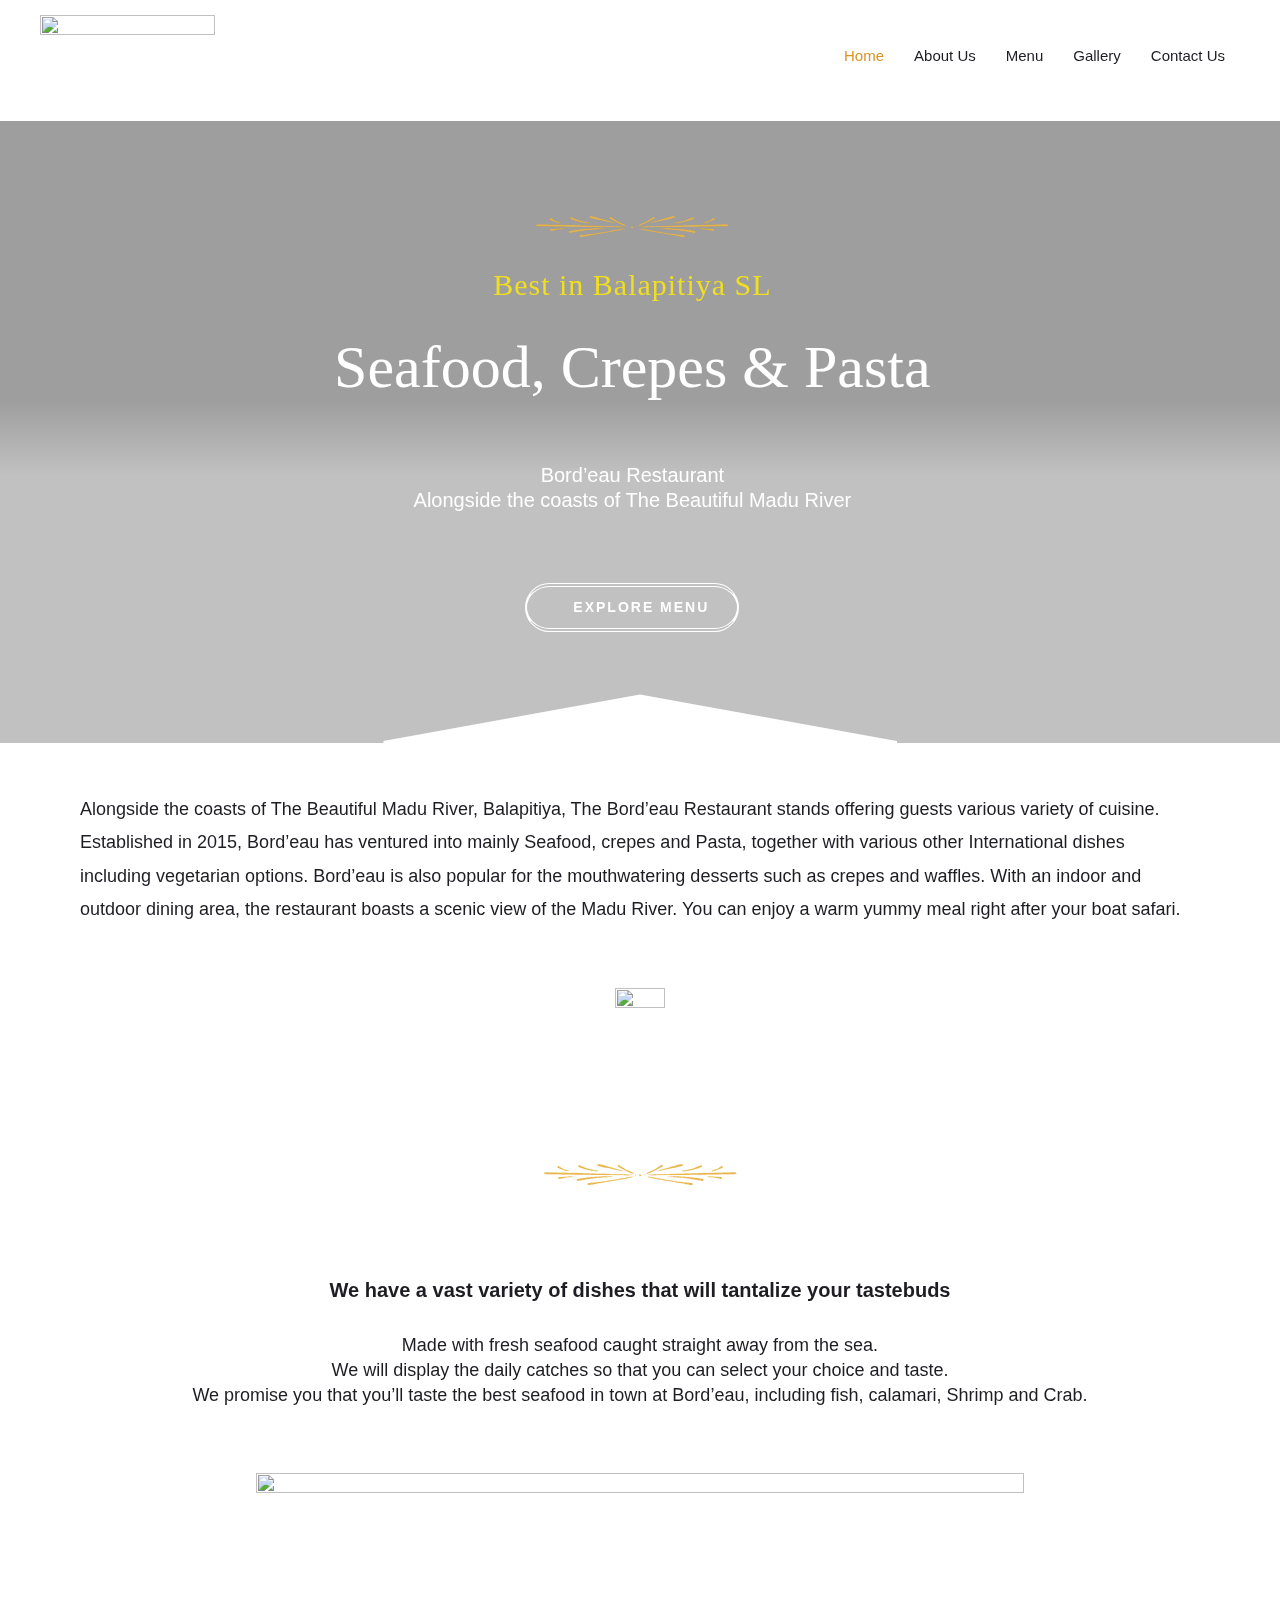
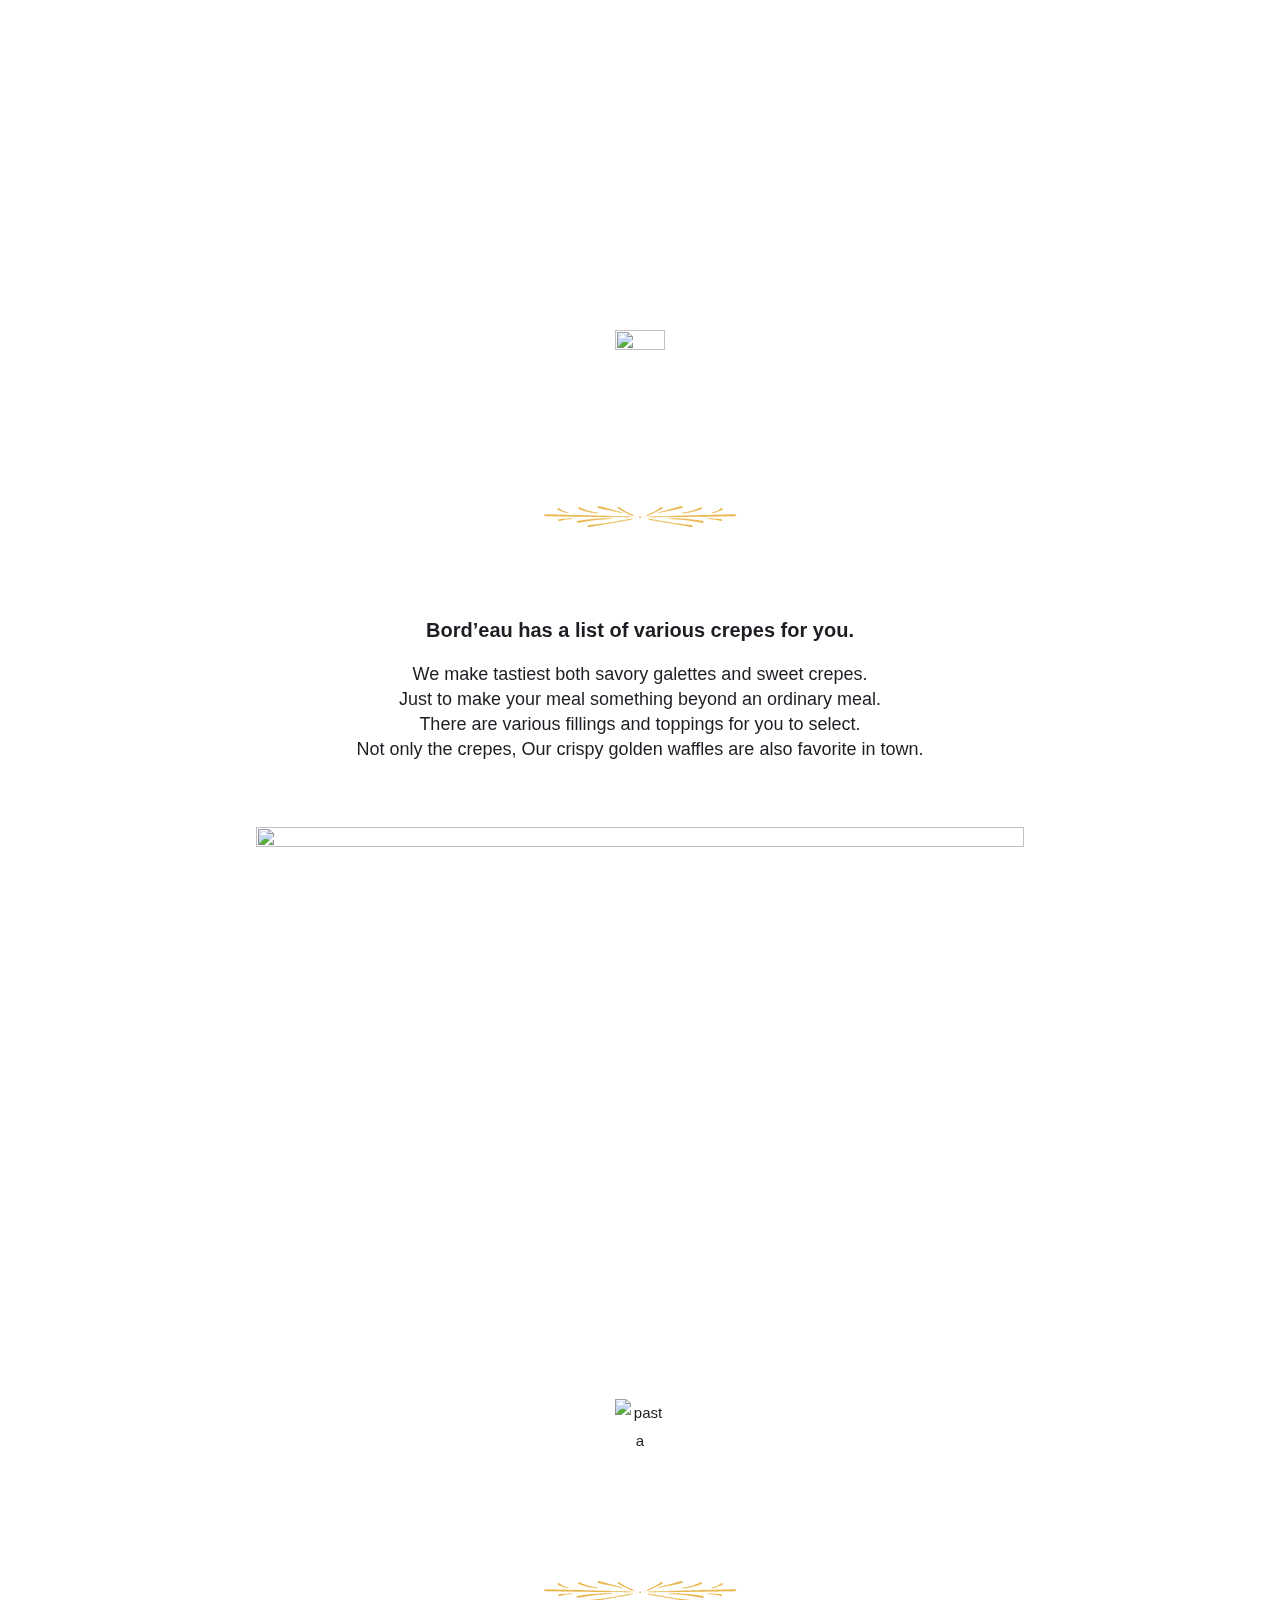
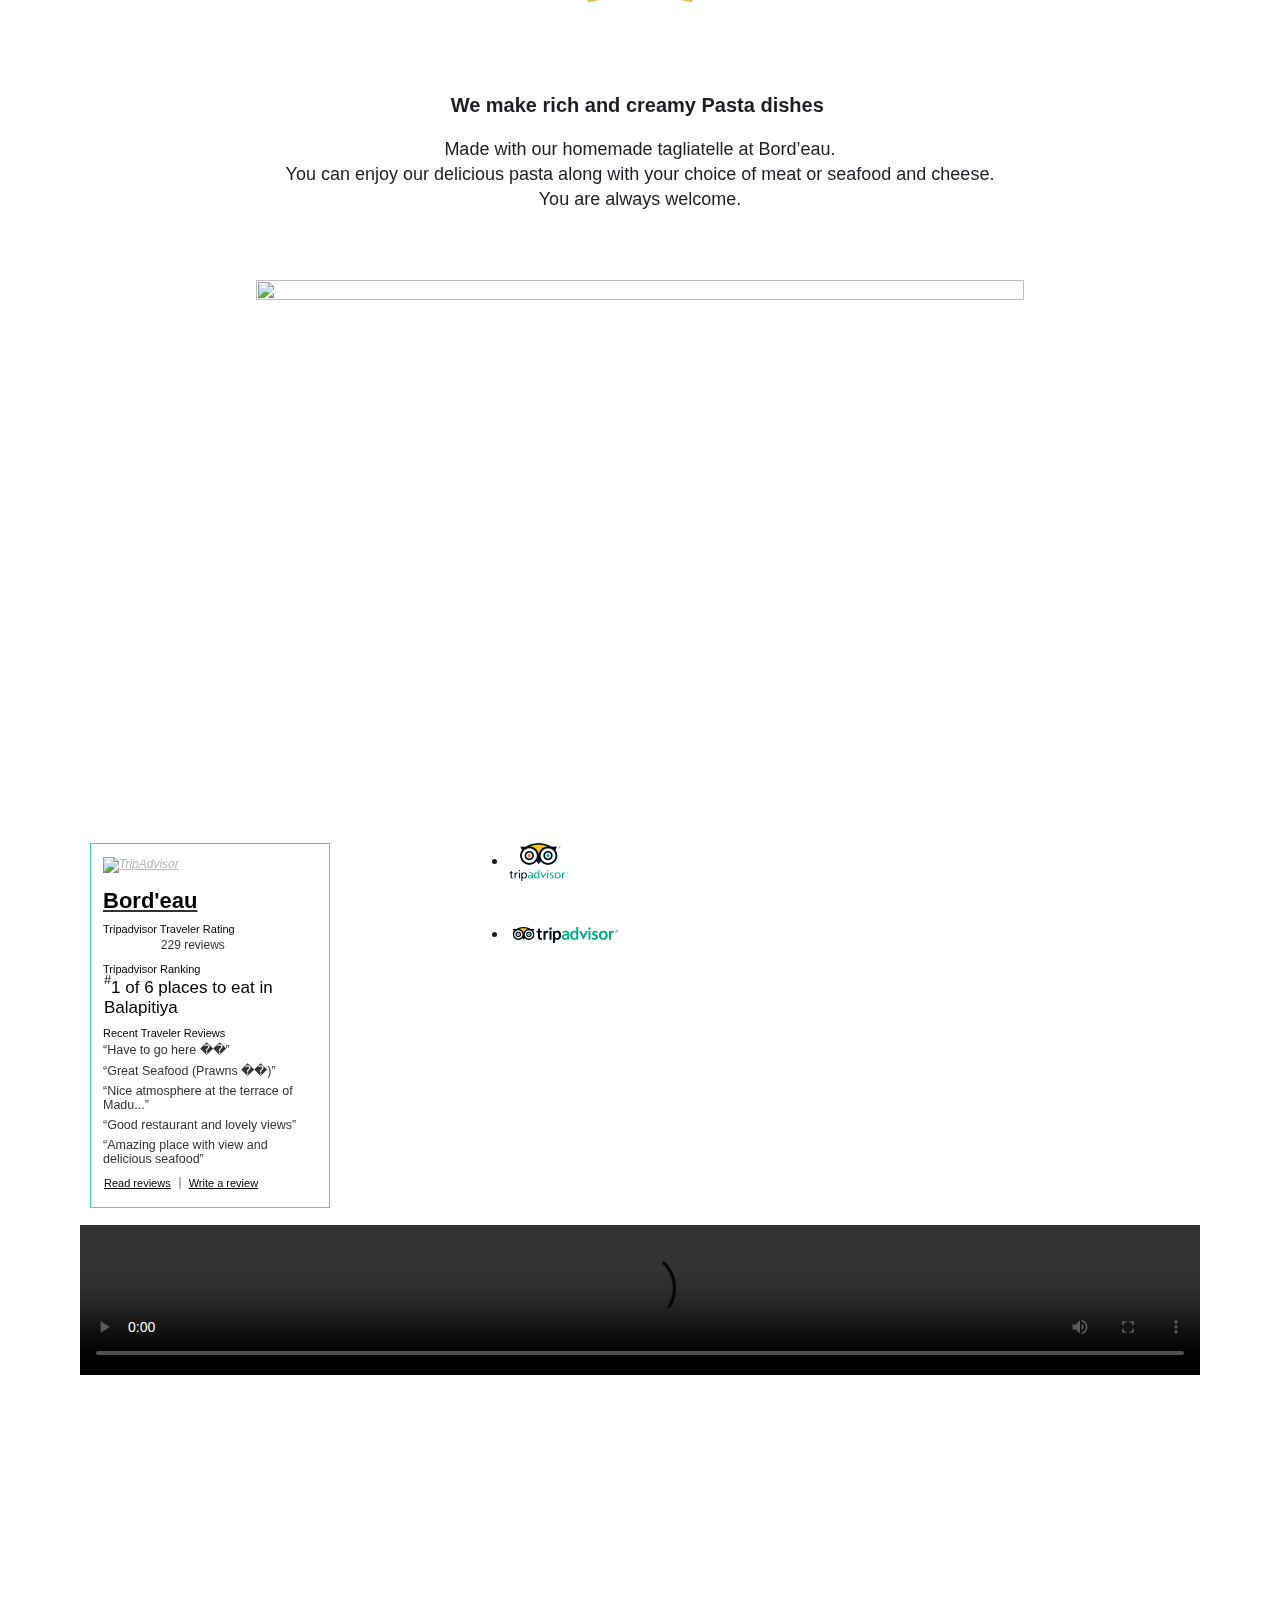
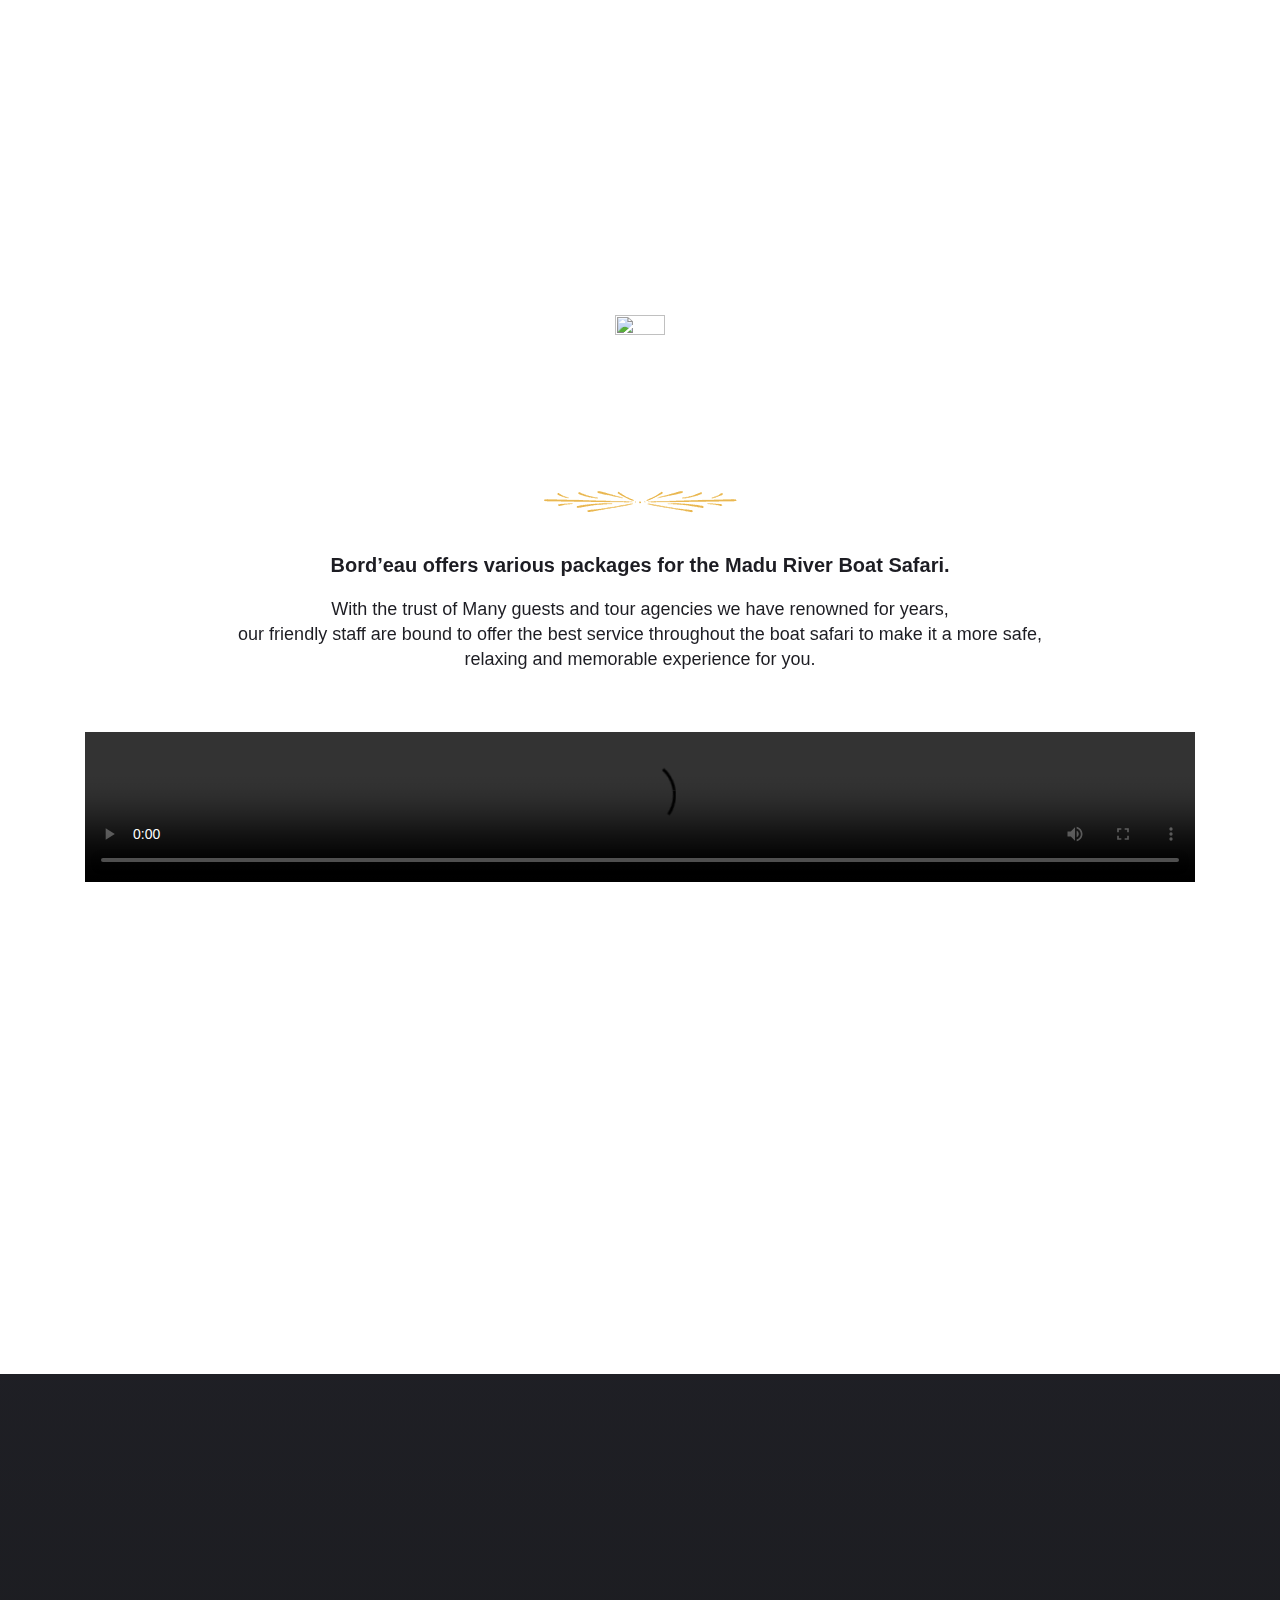
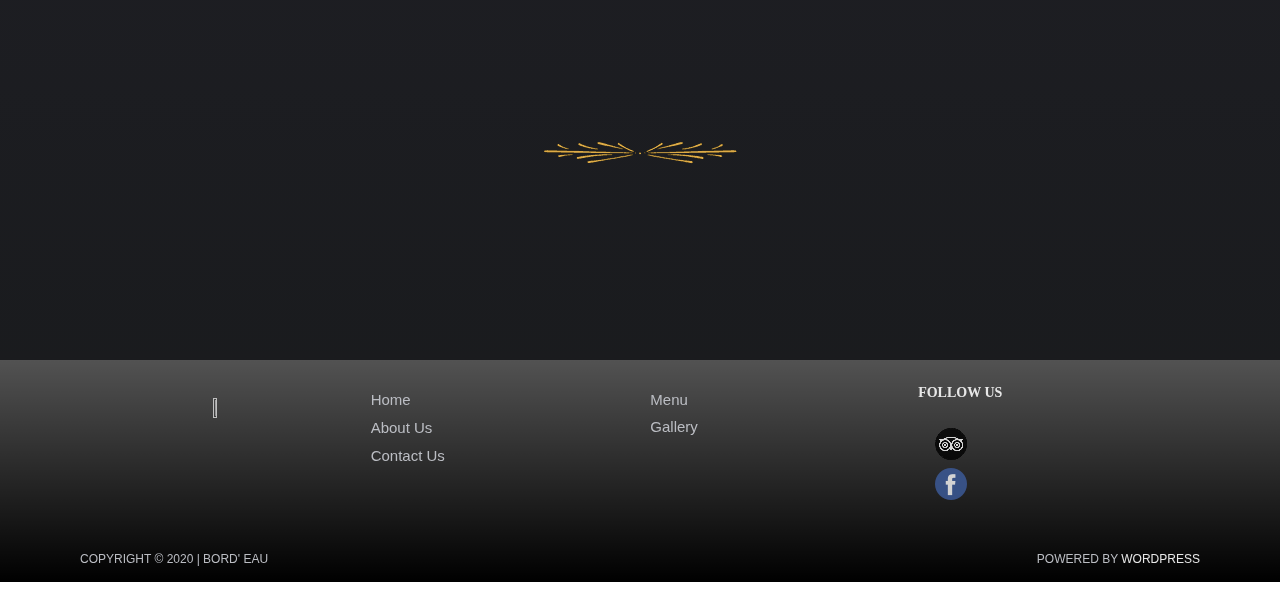
==== index.html @ b563de20 "Add files via upload" ====
<!DOCTYPE html>
<!-- saved from url=(0067)https://web.archive.org/web/20211218173624/https://bordeau.website/ -->
<html lang="en-US"><head><meta http-equiv="Content-Type" content="text/html; charset=UTF-8"><script src="./Bord eau – Balapitiya_files/WidgetEmbed-excellent" async=""></script><script src="./Bord eau – Balapitiya_files/WidgetEmbed-selfserveprop" async=""></script><script src="./Bord eau – Balapitiya_files/WidgetEmbed-cdsscrollingravenarrow" async=""></script><script src="./Bord eau – Balapitiya_files/analytics.js.download" type="text/javascript"></script><style type="text/css" id="operaUserStyle"></style>
<script type="text/javascript">window.addEventListener('DOMContentLoaded',function(){var v=archive_analytics.values;v.service='wb';v.server_name='wwwb-app227.us.archive.org';v.server_ms=507;archive_analytics.send_pageview({});});</script>
<script type="text/javascript" src="./Bord eau – Balapitiya_files/bundle-playback.js.download" charset="utf-8"></script>
<script type="text/javascript" src="./Bord eau – Balapitiya_files/wombat.js.download" charset="utf-8"></script>
<script>window.RufflePlayer=window.RufflePlayer||{};window.RufflePlayer.config={"autoplay":"on","unmuteOverlay":"hidden"};</script>
<script type="text/javascript" src="./Bord eau – Balapitiya_files/ruffle.js.download" defer="true"></script>
<script type="text/javascript">
  __wm.init("https://web.archive.org/web");
  __wm.wombat("https://bordeau.website/","20211218173624","https://web.archive.org/","web","/_static/",
	      "1639848984");
</script>
<link rel="stylesheet" type="text/css" href="./Bord eau – Balapitiya_files/banner-styles.css">
<link rel="stylesheet" type="text/css" href="./Bord eau – Balapitiya_files/iconochive.css">
<!-- End Wayback Rewrite JS Include -->


<meta name="viewport" content="width=device-width, initial-scale=1">
<link rel="profile" href="https://gmpg.org/xfn/11">

<title>Bord eau – Balapitiya</title>
<link rel="dns-prefetch" href="https://web.archive.org/web/20211218173624/https://fonts.googleapis.com/">
<link rel="dns-prefetch" href="https://web.archive.org/web/20211218173624/https://s.w.org/">
<link rel="alternate" type="application/rss+xml" title=" » Feed" href="https://web.archive.org/web/20211218173624/https://bordeau.website/feed/">
<link rel="alternate" type="application/rss+xml" title=" » Comments Feed" href="https://web.archive.org/web/20211218173624/https://bordeau.website/comments/feed/">
		<script>
			window._wpemojiSettings = {"baseUrl":"https:\/\/web.archive.org\/web\/20211218173624\/https:\/\/s.w.org\/images\/core\/emoji\/12.0.0-1\/72x72\/","ext":".png","svgUrl":"https:\/\/web.archive.org\/web\/20211218173624\/https:\/\/s.w.org\/images\/core\/emoji\/12.0.0-1\/svg\/","svgExt":".svg","source":{"concatemoji":"https:\/\/web.archive.org\/web\/20211218173624\/https:\/\/bordeau.website\/wp-includes\/js\/wp-emoji-release.min.js?ver=5.3.10"}};
			!function(e,a,t){var n,r,o,i=a.createElement("canvas"),p=i.getContext&&i.getContext("2d");function s(e,t){var a=String.fromCharCode;p.clearRect(0,0,i.width,i.height),p.fillText(a.apply(this,e),0,0);e=i.toDataURL();return p.clearRect(0,0,i.width,i.height),p.fillText(a.apply(this,t),0,0),e===i.toDataURL()}function c(e){var t=a.createElement("script");t.src=e,t.defer=t.type="text/javascript",a.getElementsByTagName("head")[0].appendChild(t)}for(o=Array("flag","emoji"),t.supports={everything:!0,everythingExceptFlag:!0},r=0;r<o.length;r++)t.supports[o[r]]=function(e){if(!p||!p.fillText)return!1;switch(p.textBaseline="top",p.font="600 32px Arial",e){case"flag":return s([127987,65039,8205,9895,65039],[127987,65039,8203,9895,65039])?!1:!s([55356,56826,55356,56819],[55356,56826,8203,55356,56819])&&!s([55356,57332,56128,56423,56128,56418,56128,56421,56128,56430,56128,56423,56128,56447],[55356,57332,8203,56128,56423,8203,56128,56418,8203,56128,56421,8203,56128,56430,8203,56128,56423,8203,56128,56447]);case"emoji":return!s([55357,56424,55356,57342,8205,55358,56605,8205,55357,56424,55356,57340],[55357,56424,55356,57342,8203,55358,56605,8203,55357,56424,55356,57340])}return!1}(o[r]),t.supports.everything=t.supports.everything&&t.supports[o[r]],"flag"!==o[r]&&(t.supports.everythingExceptFlag=t.supports.everythingExceptFlag&&t.supports[o[r]]);t.supports.everythingExceptFlag=t.supports.everythingExceptFlag&&!t.supports.flag,t.DOMReady=!1,t.readyCallback=function(){t.DOMReady=!0},t.supports.everything||(n=function(){t.readyCallback()},a.addEventListener?(a.addEventListener("DOMContentLoaded",n,!1),e.addEventListener("load",n,!1)):(e.attachEvent("onload",n),a.attachEvent("onreadystatechange",function(){"complete"===a.readyState&&t.readyCallback()})),(n=t.source||{}).concatemoji?c(n.concatemoji):n.wpemoji&&n.twemoji&&(c(n.twemoji),c(n.wpemoji)))}(window,document,window._wpemojiSettings);
		</script><script src="./Bord eau – Balapitiya_files/wp-emoji-release.min.js.download" type="text/javascript" defer=""></script>
		<style>
img.wp-smiley,
img.emoji {
	display: inline !important;
	border: none !important;
	box-shadow: none !important;
	height: 1em !important;
	width: 1em !important;
	margin: 0 .07em !important;
	vertical-align: -0.1em !important;
	background: none !important;
	padding: 0 !important;
}
</style>
	<link rel="stylesheet" id="astra-theme-css-css" href="./Bord eau – Balapitiya_files/style.min.css" media="all">
<style id="astra-theme-css-inline-css">
html{font-size:93.75%;}a,.page-title{color:#db9423;}a:hover,a:focus{color:#db9423;}body,button,input,select,textarea{font-family:'Poppins',sans-serif;font-weight:400;font-size:15px;font-size:1rem;}blockquote{color:#000000;}h1,.entry-content h1,h2,.entry-content h2,h3,.entry-content h3,h4,.entry-content h4,h5,.entry-content h5,h6,.entry-content h6,.site-title,.site-title a{font-family:'Abril Fatface',display;font-weight:400;}.site-title{font-size:35px;font-size:2.3333333333333rem;}header .site-logo-img .custom-logo-link img{max-width:175px;}.astra-logo-svg{width:175px;}.ast-archive-description .ast-archive-title{font-size:40px;font-size:2.6666666666667rem;}.site-header .site-description{font-size:15px;font-size:1rem;}.entry-title{font-size:30px;font-size:2rem;}.comment-reply-title{font-size:24px;font-size:1.6rem;}.ast-comment-list #cancel-comment-reply-link{font-size:15px;font-size:1rem;}h1,.entry-content h1{font-size:6em;}h2,.entry-content h2{font-size:3em;}h3,.entry-content h3{font-size:2em;}h4,.entry-content h4{font-size:1.5em;}h5,.entry-content h5{font-size:1.25em;}h6,.entry-content h6{font-size:1em;}.ast-single-post .entry-title,.page-title{font-size:30px;font-size:2rem;}#secondary,#secondary button,#secondary input,#secondary select,#secondary textarea{font-size:15px;font-size:1rem;}::selection{background-color:#db9423;color:#000000;}body,h1,.entry-title a,.entry-content h1,h2,.entry-content h2,h3,.entry-content h3,h4,.entry-content h4,h5,.entry-content h5,h6,.entry-content h6,.wc-block-grid__product-title{color:#1d1d23;}.tagcloud a:hover,.tagcloud a:focus,.tagcloud a.current-item{color:#000000;border-color:#db9423;background-color:#db9423;}.main-header-menu a,.ast-header-custom-item a{color:#1d1d23;}.main-header-menu li:hover > a,.main-header-menu li:hover > .ast-menu-toggle,.main-header-menu .ast-masthead-custom-menu-items a:hover,.main-header-menu li.focus > a,.main-header-menu li.focus > .ast-menu-toggle,.main-header-menu .current-menu-item > a,.main-header-menu .current-menu-ancestor > a,.main-header-menu .current_page_item > a,.main-header-menu .current-menu-item > .ast-menu-toggle,.main-header-menu .current-menu-ancestor > .ast-menu-toggle,.main-header-menu .current_page_item > .ast-menu-toggle{color:#db9423;}input:focus,input[type="text"]:focus,input[type="email"]:focus,input[type="url"]:focus,input[type="password"]:focus,input[type="reset"]:focus,input[type="search"]:focus,textarea:focus{border-color:#db9423;}input[type="radio"]:checked,input[type=reset],input[type="checkbox"]:checked,input[type="checkbox"]:hover:checked,input[type="checkbox"]:focus:checked,input[type=range]::-webkit-slider-thumb{border-color:#db9423;background-color:#db9423;box-shadow:none;}.site-footer a:hover + .post-count,.site-footer a:focus + .post-count{background:#db9423;border-color:#db9423;}.ast-small-footer{color:rgba(255,255,255,0.3);}.ast-small-footer > .ast-footer-overlay{background-color:rgba(0,0,0,0);}.ast-small-footer a{color:rgba(255,255,255,0.5);}.ast-small-footer a:hover{color:#db9423;}.footer-adv .footer-adv-overlay{border-top-style:solid;border-top-color:#7a7a7a;}.ast-comment-meta{line-height:1.666666667;font-size:12px;font-size:0.8rem;}.single .nav-links .nav-previous,.single .nav-links .nav-next,.single .ast-author-details .author-title,.ast-comment-meta{color:#db9423;}.menu-toggle,button,.ast-button,.button,input#submit,input[type="button"],input[type="submit"],input[type="reset"]{border-radius:50px;padding:8px 35px;color:#ffffff;border-color:#db9423;background-color:#db9423;}button:focus,.menu-toggle:hover,button:hover,.ast-button:hover,.button:hover,input[type=reset]:hover,input[type=reset]:focus,input#submit:hover,input#submit:focus,input[type="button"]:hover,input[type="button"]:focus,input[type="submit"]:hover,input[type="submit"]:focus{color:#ffffff;border-color:#1d1d23;background-color:#1d1d23;}.entry-meta,.entry-meta *{line-height:1.45;color:#db9423;}.entry-meta a:hover,.entry-meta a:hover *,.entry-meta a:focus,.entry-meta a:focus *{color:#db9423;}.ast-404-layout-1 .ast-404-text{font-size:200px;font-size:13.333333333333rem;}.widget-title{font-size:21px;font-size:1.4rem;color:#1d1d23;}#cat option,.secondary .calendar_wrap thead a,.secondary .calendar_wrap thead a:visited{color:#db9423;}.secondary .calendar_wrap #today,.ast-progress-val span{background:#db9423;}.secondary a:hover + .post-count,.secondary a:focus + .post-count{background:#db9423;border-color:#db9423;}.calendar_wrap #today > a{color:#000000;}.ast-pagination a,.page-links .page-link,.single .post-navigation a{color:#db9423;}.ast-pagination a:hover,.ast-pagination a:focus,.ast-pagination > span:hover:not(.dots),.ast-pagination > span.current,.page-links > .page-link,.page-links .page-link:hover,.post-navigation a:hover{color:#db9423;}.ast-header-break-point .ast-mobile-menu-buttons-minimal.menu-toggle{background:transparent;color:#1d1d23;}.ast-header-break-point .ast-mobile-menu-buttons-outline.menu-toggle{background:transparent;border:1px solid #1d1d23;color:#1d1d23;}.ast-header-break-point .ast-mobile-menu-buttons-fill.menu-toggle{background:#1d1d23;color:#ffffff;}@media (min-width:545px){.ast-page-builder-template .comments-area,.single.ast-page-builder-template .entry-header,.single.ast-page-builder-template .post-navigation{max-width:1240px;margin-left:auto;margin-right:auto;}}@media (max-width:768px){.ast-archive-description .ast-archive-title{font-size:40px;}.entry-title{font-size:30px;}h1,.entry-content h1{font-size:5em;}h2,.entry-content h2{font-size:25px;}h3,.entry-content h3{font-size:20px;}.ast-single-post .entry-title,.page-title{font-size:30px;}#masthead .site-logo-img .custom-logo-link img{max-width:150px;}.astra-logo-svg{width:150px;}.ast-header-break-point .site-logo-img .custom-mobile-logo-link img{max-width:150px;}}@media (max-width:544px){.ast-archive-description .ast-archive-title{font-size:40px;}.entry-title{font-size:30px;}h1,.entry-content h1{font-size:40px;}h2,.entry-content h2{font-size:30px;}h3,.entry-content h3{font-size:22px;}h4,.entry-content h4{font-size:22px;font-size:1.4666666666667rem;}.ast-single-post .entry-title,.page-title{font-size:30px;}.ast-header-break-point .site-branding img,.ast-header-break-point #masthead .site-logo-img .custom-logo-link img{max-width:90px;}.astra-logo-svg{width:90px;}.ast-header-break-point .site-logo-img .custom-mobile-logo-link img{max-width:90px;}}@media (max-width:768px){html{font-size:85.5%;}}@media (max-width:544px){html{font-size:85.5%;}}@media (min-width:769px){.ast-container{max-width:1240px;}}@font-face {font-family: "Astra";src: url( https://web.archive.org/web/20211218173624im_/https://bordeau.website/wp-content/themes/astra/assets/fonts/astra.woff) format("woff"),url( https://web.archive.org/web/20211218173624im_/https://bordeau.website/wp-content/themes/astra/assets/fonts/astra.ttf) format("truetype"),url( https://web.archive.org/web/20211218173624im_/https://bordeau.website/wp-content/themes/astra/assets/fonts/astra.svg#astra) format("svg");font-weight: normal;font-style: normal;font-display: fallback;}@media (max-width:921px) {.main-header-bar .main-header-bar-navigation{display:none;}}.ast-desktop .main-header-menu.submenu-with-border .sub-menu,.ast-desktop .main-header-menu.submenu-with-border .children,.ast-desktop .main-header-menu.submenu-with-border .astra-full-megamenu-wrapper{border-color:#db9423;}.ast-desktop .main-header-menu.submenu-with-border .sub-menu,.ast-desktop .main-header-menu.submenu-with-border .children{border-top-width:1px;border-right-width:1px;border-left-width:1px;border-bottom-width:1px;border-style:solid;}.ast-desktop .main-header-menu.submenu-with-border .sub-menu .sub-menu,.ast-desktop .main-header-menu.submenu-with-border .children .children{top:-1px;}.ast-desktop .main-header-menu.submenu-with-border .sub-menu a,.ast-desktop .main-header-menu.submenu-with-border .children a{border-bottom-width:1px;border-style:solid;border-color:#eaeaea;}@media (min-width:769px){.main-header-menu .sub-menu li.ast-left-align-sub-menu:hover > ul,.main-header-menu .sub-menu li.ast-left-align-sub-menu.focus > ul{margin-left:-2px;}}@media (max-width:920px){.ast-404-layout-1 .ast-404-text{font-size:100px;font-size:6.6666666666667rem;}}.ast-breadcrumbs .trail-browse,.ast-breadcrumbs .trail-items,.ast-breadcrumbs .trail-items li{display:inline-block;margin:0;padding:0;border:none;background:inherit;text-indent:0;}.ast-breadcrumbs .trail-browse{font-size:inherit;font-style:inherit;font-weight:inherit;color:inherit;}.ast-breadcrumbs .trail-items{list-style:none;}.trail-items li::after{padding:0 0.3em;content:"»";}.trail-items li:last-of-type::after{display:none;}.ast-header-break-point .site-header{border-bottom-width:0;}@media (min-width:769px){.main-header-bar{border-bottom-width:0;}}.ast-safari-browser-less-than-11 .main-header-menu .menu-item, .ast-safari-browser-less-than-11 .main-header-bar .ast-masthead-custom-menu-items{display:block;}.main-header-menu .menu-item, .main-header-bar .ast-masthead-custom-menu-items{-js-display:flex;display:flex;-webkit-box-pack:center;-webkit-justify-content:center;-moz-box-pack:center;-ms-flex-pack:center;justify-content:center;-webkit-box-orient:vertical;-webkit-box-direction:normal;-webkit-flex-direction:column;-moz-box-orient:vertical;-moz-box-direction:normal;-ms-flex-direction:column;flex-direction:column;}.main-header-menu > .menu-item > a{height:100%;-webkit-box-align:center;-webkit-align-items:center;-moz-box-align:center;-ms-flex-align:center;align-items:center;-js-display:flex;display:flex;}.ast-primary-menu-disabled .main-header-bar .ast-masthead-custom-menu-items{flex:unset;}.header-main-layout-1 .ast-flex.main-header-container, .header-main-layout-3 .ast-flex.main-header-container{-webkit-align-content:center;-ms-flex-line-pack:center;align-content:center;-webkit-box-align:center;-webkit-align-items:center;-moz-box-align:center;-ms-flex-align:center;align-items:center;}
</style>
<link rel="stylesheet" id="astra-google-fonts-css" href="./Bord eau – Balapitiya_files/css" media="all">
<link rel="stylesheet" id="astra-menu-animation-css" href="./Bord eau – Balapitiya_files/menu-animation.min.css" media="all">
<link rel="stylesheet" id="wp-block-library-css" href="./Bord eau – Balapitiya_files/style.min(1).css" media="all">
<link rel="stylesheet" id="elementor-icons-css" href="./Bord eau – Balapitiya_files/elementor-icons.min.css" media="all">
<link rel="stylesheet" id="elementor-animations-css" href="./Bord eau – Balapitiya_files/animations.min.css" media="all">
<link rel="stylesheet" id="elementor-frontend-legacy-css" href="./Bord eau – Balapitiya_files/frontend-legacy.min.css" media="all">
<link rel="stylesheet" id="elementor-frontend-css" href="./Bord eau – Balapitiya_files/frontend.min.css" media="all">
<link rel="stylesheet" id="elementor-post-797-css" href="./Bord eau – Balapitiya_files/post-797.css" media="all">
<link rel="stylesheet" id="font-awesome-5-all-css" href="./Bord eau – Balapitiya_files/all.min.css" media="all">
<link rel="stylesheet" id="font-awesome-4-shim-css" href="./Bord eau – Balapitiya_files/v4-shims.min.css" media="all">
<link rel="stylesheet" id="elementor-post-10-css" href="./Bord eau – Balapitiya_files/post-10.css" media="all">
<link rel="stylesheet" id="google-fonts-1-css" href="./Bord eau – Balapitiya_files/css(1)" media="all">
<link rel="stylesheet" id="elementor-icons-shared-0-css" href="./Bord eau – Balapitiya_files/fontawesome.min.css" media="all">
<link rel="stylesheet" id="elementor-icons-fa-regular-css" href="./Bord eau – Balapitiya_files/regular.min.css" media="all">
<!--[if IE]>
<script src='https://bordeau.website/wp-content/themes/astra/assets/js/minified/flexibility.min.js?ver=2.1.4'></script>
<script>
flexibility(document.documentElement);
</script>
<![endif]-->
<script src="./Bord eau – Balapitiya_files/v4-shims.min.js.download"></script>
<link rel="https://api.w.org/" href="https://bordeau.website/wp-json/">
<link rel="EditURI" type="application/rsd+xml" title="RSD" href="https://bordeau.website/xmlrpc.php?rsd">
<link rel="wlwmanifest" type="application/wlwmanifest+xml" href="https://bordeau.website/wp-includes/wlwmanifest.xml"> 
<meta name="generator" content="WordPress 5.3.10">
<link rel="canonical" href="https://web.archive.org/web/20211218173624/https://bordeau.website/">
<link rel="shortlink" href="https://web.archive.org/web/20211218173624/https://bordeau.website/">
<link rel="alternate" type="application/json+oembed" href="https://web.archive.org/web/20211218173624/https://bordeau.website/wp-json/oembed/1.0/embed?url=https%3A%2F%2Fbordeau.website%2F">
<link rel="alternate" type="text/xml+oembed" href="https://web.archive.org/web/20211218173624/https://bordeau.website/wp-json/oembed/1.0/embed?url=https%3A%2F%2Fbordeau.website%2F&amp;format=xml">
<meta name="generator" content="Site Kit by Google 1.25.0"><script data-ad-client="ca-pub-7063857622893787" async="" src="./Bord eau – Balapitiya_files/f.txt"></script><style>.recentcomments a{display:inline !important;padding:0 !important;margin:0 !important;}</style><script async="" src="./Bord eau – Balapitiya_files/f.txt"></script><script>(adsbygoogle = window.adsbygoogle || []).push({"google_ad_client":"ca-pub-7063857622893787","enable_page_level_ads":true,"tag_partner":"site_kit"});</script><link rel="icon" href="https://web.archive.org/web/20211218173624im_/https://bordeau.website/wp-content/uploads/2019/12/bordeaulogo.ico" sizes="32x32">
<link rel="icon" href="https://web.archive.org/web/20211218173624im_/https://bordeau.website/wp-content/uploads/2019/12/bordeaulogo.ico" sizes="192x192">
<link rel="apple-touch-icon-precomposed" href="https://web.archive.org/web/20211218173624im_/https://bordeau.website/wp-content/uploads/2019/12/bordeaulogo.ico">
<meta name="msapplication-TileImage" content="https://bordeau.website/wp-content/uploads/2019/12/bordeaulogo.ico">
<style type="text/css"></style><link rel="stylesheet" href="./Bord eau – Balapitiya_files/t4b_widget_self_serve_property-v24221562771a.css"><script type="text/javascript" src="./Bord eau – Balapitiya_files/cdswidgets_m-c-v22480917520a.js.download"></script></head>

<body data-rsssl="1" itemtype="https://schema.org/WebPage" itemscope="itemscope" class="home page-template-default page page-id-10 wp-custom-logo ast-page-builder-template ast-no-sidebar astra-2.1.4 ast-header-custom-item-inside ast-single-post ast-inherit-site-logo-transparent elementor-default elementor-kit-797 elementor-page elementor-page-10 ast-header-break-point e--ua-blink e--ua-opera e--ua-webkit ast-mouse-clicked" style="" data-elementor-device-mode="tablet"><!-- BEGIN WAYBACK TOOLBAR INSERT -->
<script>__wm.rw(0);</script>
<div id="wm-ipp-print">The Wayback Machine - https://web.archive.org/web/20211218173624/https://bordeau.website/</div>
<script type="text/javascript">//<![CDATA[
__wm.bt(700,27,25,2,"web","https://bordeau.website/","20211218173624",1996,"/_static/",["/_static/css/banner-styles.css?v=S1zqJCYt","/_static/css/iconochive.css?v=qtvMKcIJ"], false);
  __wm.rw(1);
//]]></script>
<!-- END WAYBACK TOOLBAR INSERT -->
 

<div class="hfeed site" id="page">
	<a class="skip-link screen-reader-text" href="https://web.archive.org/web/20211218173624/https://bordeau.website/#content">Skip to content</a>

	
	
		<header class="site-header ast-primary-submenu-animation-fade header-main-layout-1 ast-primary-menu-enabled ast-menu-toggle-icon ast-mobile-header-inline" id="masthead" role="banner" itemtype="https://schema.org/WPHeader" itemscope="itemscope">

			
			
<div class="main-header-bar-wrap">
	<div class="main-header-bar">
				<div class="ast-container">

			<div class="ast-flex main-header-container">
				
		<div class="site-branding">
			<div class="ast-site-identity" itemtype="https://schema.org/Organization" itemscope="itemscope">
				<span class="site-logo-img"><a href="https://web.archive.org/web/20211218173624/https://bordeau.website/" class="custom-logo-link" rel="home"><img width="175" height="81" src="./Bord eau – Balapitiya_files/cropped-bordeaulogo-175x81.png" class="custom-logo" alt="" srcset="https://web.archive.org/web/20211218173624im_/https://bordeau.website/wp-content/uploads/2019/12/cropped-bordeaulogo-175x81.png 175w, https://web.archive.org/web/20211218173624im_/https://bordeau.website/wp-content/uploads/2019/12/cropped-bordeaulogo-300x138.png 300w, https://web.archive.org/web/20211218173624im_/https://bordeau.website/wp-content/uploads/2019/12/cropped-bordeaulogo-768x354.png 768w, https://web.archive.org/web/20211218173624im_/https://bordeau.website/wp-content/uploads/2019/12/cropped-bordeaulogo.png 865w" sizes="(max-width: 175px) 100vw, 175px"></a></span>			</div>
		</div>

		<!-- .site-branding -->
				<div class="ast-mobile-menu-buttons">

			
					<div class="ast-button-wrap">
			<button type="button" class="menu-toggle main-header-menu-toggle  ast-mobile-menu-buttons-fill " aria-controls="primary-menu" aria-expanded="false" data-index="0">
				<span class="screen-reader-text">Main Menu</span>
				<span class="menu-toggle-icon"></span>
							</button>
		</div>
			
			
		</div>
			<div class="ast-main-header-bar-alignment"><div class="main-header-bar-navigation"><nav class="site-navigation" id="site-navigation" itemtype="https://schema.org/SiteNavigationElement" itemscope="itemscope" aria-label="Site Navigation"><div class="main-navigation"><ul id="primary-menu" class="main-header-menu ast-nav-menu ast-flex ast-justify-content-flex-end  submenu-with-border astra-menu-animation-fade "><li id="menu-item-40" class="menu-item menu-item-type-post_type menu-item-object-page menu-item-home current-menu-item page_item page-item-10 current_page_item menu-item-40"><a href="https://web.archive.org/web/20211218173624/https://bordeau.website/" aria-current="page">Home</a></li>
<li id="menu-item-42" class="menu-item menu-item-type-post_type menu-item-object-page menu-item-42"><a href="https://web.archive.org/web/20211218173624/https://bordeau.website/about-us/">About Us</a></li>
<li id="menu-item-41" class="menu-item menu-item-type-post_type menu-item-object-page menu-item-41"><a href="https://web.archive.org/web/20211218173624/https://bordeau.website/menu/">Menu</a></li>
<li id="menu-item-437" class="menu-item menu-item-type-post_type menu-item-object-page menu-item-437"><a href="https://web.archive.org/web/20211218173624/https://bordeau.website/gallery/">Gallery</a></li>
<li id="menu-item-43" class="menu-item menu-item-type-post_type menu-item-object-page menu-item-43"><a href="https://web.archive.org/web/20211218173624/https://bordeau.website/contact-us/">Contact Us</a></li>
</ul></div></nav></div></div>			</div><!-- Main Header Container -->
		</div><!-- ast-row -->
			</div> <!-- Main Header Bar -->
</div> <!-- Main Header Bar Wrap -->

			
		</header><!-- #masthead -->

		
	
	
	<div id="content" class="site-content">

		<div class="ast-container">

		

	<div id="primary" class="content-area primary">

		
					<main id="main" class="site-main">

				
					
					

<article class="post-10 page type-page status-publish ast-article-single" id="post-10" itemtype="https://schema.org/CreativeWork" itemscope="itemscope">

	
	<header class="entry-header ast-header-without-markup">

		
			</header><!-- .entry-header -->

	<div class="entry-content clear" itemprop="text">

		
				<div data-elementor-type="wp-post" data-elementor-id="10" class="elementor elementor-10" data-elementor-settings="[]">
						<div class="elementor-inner">
							<div class="elementor-section-wrap">
							<section class="elementor-section elementor-top-section elementor-element elementor-element-3c635b68 elementor-section-height-min-height elementor-section-content-middle elementor-section-boxed elementor-section-height-default elementor-section-items-middle" data-id="3c635b68" data-element_type="section" data-settings="{&quot;background_background&quot;:&quot;classic&quot;,&quot;shape_divider_bottom&quot;:&quot;triangle&quot;}">
							<div class="elementor-background-overlay"></div>
						<div class="elementor-shape elementor-shape-bottom" data-negative="false">
			<svg xmlns="http://www.w3.org/2000/svg" viewBox="0 0 1000 100" preserveAspectRatio="none">
	<path class="elementor-shape-fill" d="M500,98.9L0,6.1V0h1000v6.1L500,98.9z"></path>
</svg>		</div>
					<div class="elementor-container elementor-column-gap-extended">
							<div class="elementor-row">
					<div class="elementor-column elementor-col-16 elementor-top-column elementor-element elementor-element-524b0677" data-id="524b0677" data-element_type="column">
			<div class="elementor-column-wrap">
							<div class="elementor-widget-wrap">
								</div>
					</div>
		</div>
				<div class="elementor-column elementor-col-66 elementor-top-column elementor-element elementor-element-2f23f96" data-id="2f23f96" data-element_type="column">
			<div class="elementor-column-wrap elementor-element-populated">
							<div class="elementor-widget-wrap">
						<div class="elementor-element elementor-element-459f92f3 elementor-widget elementor-widget-image" data-id="459f92f3" data-element_type="widget" data-widget_type="image.default">
				<div class="elementor-widget-container">
					<div class="elementor-image">
										<img width="200" height="35" src="./Bord eau – Balapitiya_files/divider-free-img-1.png" class="attachment-full size-full" alt="">											</div>
				</div>
				</div>
				<div class="elementor-element elementor-element-2e85edff elementor-widget elementor-widget-heading animated fadeInDown" data-id="2e85edff" data-element_type="widget" data-settings="{&quot;_animation&quot;:&quot;fadeInDown&quot;}" data-widget_type="heading.default">
				<div class="elementor-widget-container">
			<h3 class="elementor-heading-title elementor-size-default">Best in Balapitiya SL</h3>		</div>
				</div>
				<div class="elementor-element elementor-element-25809d89 elementor-widget elementor-widget-heading animated fadeInDown" data-id="25809d89" data-element_type="widget" data-settings="{&quot;_animation&quot;:&quot;fadeInDown&quot;,&quot;_animation_delay&quot;:200}" data-widget_type="heading.default">
				<div class="elementor-widget-container">
			<h1 class="elementor-heading-title elementor-size-default">Seafood, Crepes
&amp; Pasta</h1>		</div>
				</div>
				<div class="elementor-element elementor-element-1cb0aab7 elementor-hidden-phone elementor-widget elementor-widget-text-editor animated fadeInUp" data-id="1cb0aab7" data-element_type="widget" data-settings="{&quot;_animation&quot;:&quot;fadeInUp&quot;,&quot;_animation_delay&quot;:400}" data-widget_type="text-editor.default">
				<div class="elementor-widget-container">
					<div class="elementor-text-editor elementor-clearfix">Bord’eau Restaurant<br> Alongside the coasts of The Beautiful Madu River</div>
				</div>
				</div>
				<section class="elementor-section elementor-inner-section elementor-element elementor-element-42eac2cd elementor-section-boxed elementor-section-height-default elementor-section-height-default elementor-invisible" data-id="42eac2cd" data-element_type="section" data-settings="{&quot;animation&quot;:&quot;fadeIn&quot;,&quot;animation_delay&quot;:600}">
						<div class="elementor-container elementor-column-gap-default">
							<div class="elementor-row">
					<div class="elementor-column elementor-col-100 elementor-inner-column elementor-element elementor-element-4ebc0f1" data-id="4ebc0f1" data-element_type="column">
			<div class="elementor-column-wrap elementor-element-populated">
							<div class="elementor-widget-wrap">
						<div class="elementor-element elementor-element-6e3dc5c6 elementor-align-center elementor-mobile-align-center elementor-widget elementor-widget-button" data-id="6e3dc5c6" data-element_type="widget" data-widget_type="button.default">
				<div class="elementor-widget-container">
					<div class="elementor-button-wrapper">
			<a href="https://web.archive.org/web/20211218173624/https://bordeau.website/menu/" target="_blank" class="elementor-button-link elementor-button elementor-size-sm" role="button">
						<span class="elementor-button-content-wrapper">
						<span class="elementor-button-icon elementor-align-icon-left">
				<i aria-hidden="true" class="far fa-arrow-alt-circle-right"></i>			</span>
						<span class="elementor-button-text">Explore menu</span>
		</span>
					</a>
		</div>
				</div>
				</div>
						</div>
					</div>
		</div>
								</div>
					</div>
		</section>
						</div>
					</div>
		</div>
				<div class="elementor-column elementor-col-16 elementor-top-column elementor-element elementor-element-652f3c83" data-id="652f3c83" data-element_type="column">
			<div class="elementor-column-wrap">
							<div class="elementor-widget-wrap">
								</div>
					</div>
		</div>
								</div>
					</div>
		</section>
				<section class="elementor-section elementor-top-section elementor-element elementor-element-85c7654 elementor-section-boxed elementor-section-height-default elementor-section-height-default" data-id="85c7654" data-element_type="section">
						<div class="elementor-container elementor-column-gap-default">
							<div class="elementor-row">
					<div class="elementor-column elementor-col-100 elementor-top-column elementor-element elementor-element-41c2579" data-id="41c2579" data-element_type="column">
			<div class="elementor-column-wrap elementor-element-populated">
							<div class="elementor-widget-wrap">
						<div class="elementor-element elementor-element-53826ca elementor-widget elementor-widget-text-editor" data-id="53826ca" data-element_type="widget" data-widget_type="text-editor.default">
				<div class="elementor-widget-container">
					<div class="elementor-text-editor elementor-clearfix"><p>Alongside the coasts of The Beautiful Madu River, Balapitiya, The Bord’eau Restaurant stands offering guests various variety of cuisine. Established in 2015, Bord’eau has ventured into mainly Seafood, crepes and Pasta, together with various other International dishes including vegetarian options. Bord’eau is also popular for the mouthwatering desserts such as crepes and waffles. With an indoor and outdoor dining area, the restaurant boasts a scenic view of the Madu River. You can enjoy a warm yummy meal right after your boat safari.</p></div>
				</div>
				</div>
						</div>
					</div>
		</div>
								</div>
					</div>
		</section>
				<section class="elementor-section elementor-top-section elementor-element elementor-element-14f1821f elementor-section-content-middle elementor-section-boxed elementor-section-height-default elementor-section-height-default" data-id="14f1821f" data-element_type="section" data-settings="{&quot;background_background&quot;:&quot;classic&quot;}">
							<div class="elementor-background-overlay"></div>
							<div class="elementor-container elementor-column-gap-extended">
							<div class="elementor-row">
					<div class="elementor-column elementor-col-100 elementor-top-column elementor-element elementor-element-8a0b65" data-id="8a0b65" data-element_type="column" data-settings="{&quot;background_background&quot;:&quot;classic&quot;}">
			<div class="elementor-column-wrap elementor-element-populated">
							<div class="elementor-widget-wrap">
						<div class="elementor-element elementor-element-73a191dd elementor-widget elementor-widget-image" data-id="73a191dd" data-element_type="widget" data-widget_type="image.default">
				<div class="elementor-widget-container">
					<div class="elementor-image">
										<img width="512" height="512" src="./Bord eau – Balapitiya_files/crab.png" class="attachment-full size-full" alt="" srcset="https://web.archive.org/web/20211218173624im_/https://bordeau.website/wp-content/uploads/2019/12/crab.png 512w, https://web.archive.org/web/20211218173624im_/https://bordeau.website/wp-content/uploads/2019/12/crab-300x300.png 300w, https://web.archive.org/web/20211218173624im_/https://bordeau.website/wp-content/uploads/2019/12/crab-150x150.png 150w" sizes="(max-width: 512px) 100vw, 512px">											</div>
				</div>
				</div>
				<div class="elementor-element elementor-element-825bad8 elementor-invisible elementor-widget elementor-widget-heading" data-id="825bad8" data-element_type="widget" data-settings="{&quot;_animation&quot;:&quot;fadeInDown&quot;}" data-widget_type="heading.default">
				<div class="elementor-widget-container">
			<h2 class="elementor-heading-title elementor-size-default">SEAFOOD</h2>		</div>
				</div>
				<div class="elementor-element elementor-element-b7c6bcb elementor-widget elementor-widget-image" data-id="b7c6bcb" data-element_type="widget" data-widget_type="image.default">
				<div class="elementor-widget-container">
					<div class="elementor-image">
										<img width="200" height="35" src="./Bord eau – Balapitiya_files/divider-free-img-1.png" class="attachment-full size-full" alt="">											</div>
				</div>
				</div>
				<div class="elementor-element elementor-element-726a6cda elementor-invisible elementor-widget elementor-widget-text-editor" data-id="726a6cda" data-element_type="widget" data-settings="{&quot;_animation&quot;:&quot;fadeInUp&quot;,&quot;_animation_delay&quot;:200}" data-widget_type="text-editor.default">
				<div class="elementor-widget-container">
					<div class="elementor-text-editor elementor-clearfix"><p>Our Delicious story</p></div>
				</div>
				</div>
				<div class="elementor-element elementor-element-6130385 elementor-widget elementor-widget-text-editor" data-id="6130385" data-element_type="widget" data-widget_type="text-editor.default">
				<div class="elementor-widget-container">
					<div class="elementor-text-editor elementor-clearfix"><p>We have a vast variety of dishes that will tantalize your tastebuds</p></div>
				</div>
				</div>
				<div class="elementor-element elementor-element-736089bd elementor-widget elementor-widget-text-editor" data-id="736089bd" data-element_type="widget" data-widget_type="text-editor.default">
				<div class="elementor-widget-container">
					<div class="elementor-text-editor elementor-clearfix">Made with fresh seafood caught straight away from the sea.<br> We will display the daily catches so that you can select your choice and taste.<br>
We promise you that you’ll taste the best seafood in town at Bord’eau, including fish, calamari, Shrimp and Crab.</div>
				</div>
				</div>
						</div>
					</div>
		</div>
								</div>
					</div>
		</section>
				<section class="elementor-section elementor-top-section elementor-element elementor-element-bc9e9a9 elementor-section-boxed elementor-section-height-default elementor-section-height-default" data-id="bc9e9a9" data-element_type="section">
						<div class="elementor-container elementor-column-gap-default">
							<div class="elementor-row">
					<div class="elementor-column elementor-col-100 elementor-top-column elementor-element elementor-element-023425f" data-id="023425f" data-element_type="column">
			<div class="elementor-column-wrap elementor-element-populated">
							<div class="elementor-widget-wrap">
						<div class="elementor-element elementor-element-337b3fd elementor-widget elementor-widget-image" data-id="337b3fd" data-element_type="widget" data-widget_type="image.default">
				<div class="elementor-widget-container">
					<div class="elementor-image">
										<img width="768" height="432" src="./Bord eau – Balapitiya_files/WhatsApp-Image-2020-01-24-at-11.20.01-colored-768x432.jpeg" class="attachment-medium_large size-medium_large" alt="" srcset="https://web.archive.org/web/20211218173624im_/https://bordeau.website/wp-content/uploads/2020/01/WhatsApp-Image-2020-01-24-at-11.20.01-colored-768x432.jpeg 768w, https://web.archive.org/web/20211218173624im_/https://bordeau.website/wp-content/uploads/2020/01/WhatsApp-Image-2020-01-24-at-11.20.01-colored-300x169.jpeg 300w, https://web.archive.org/web/20211218173624im_/https://bordeau.website/wp-content/uploads/2020/01/WhatsApp-Image-2020-01-24-at-11.20.01-colored-1024x576.jpeg 1024w, https://web.archive.org/web/20211218173624im_/https://bordeau.website/wp-content/uploads/2020/01/WhatsApp-Image-2020-01-24-at-11.20.01-colored.jpeg 1280w" sizes="(max-width: 768px) 100vw, 768px">											</div>
				</div>
				</div>
						</div>
					</div>
		</div>
								</div>
					</div>
		</section>
				<section class="elementor-section elementor-top-section elementor-element elementor-element-8348f0b elementor-section-content-middle elementor-section-boxed elementor-section-height-default elementor-section-height-default" data-id="8348f0b" data-element_type="section" data-settings="{&quot;background_background&quot;:&quot;classic&quot;}">
							<div class="elementor-background-overlay"></div>
							<div class="elementor-container elementor-column-gap-extended">
							<div class="elementor-row">
					<div class="elementor-column elementor-col-100 elementor-top-column elementor-element elementor-element-d5cc566" data-id="d5cc566" data-element_type="column" data-settings="{&quot;background_background&quot;:&quot;classic&quot;}">
			<div class="elementor-column-wrap elementor-element-populated">
							<div class="elementor-widget-wrap">
						<div class="elementor-element elementor-element-13e9ae8 elementor-widget elementor-widget-image" data-id="13e9ae8" data-element_type="widget" data-widget_type="image.default">
				<div class="elementor-widget-container">
					<div class="elementor-image">
										<img width="512" height="512" src="./Bord eau – Balapitiya_files/crepe.png" class="attachment-full size-full" alt="" srcset="https://web.archive.org/web/20211218173624im_/https://bordeau.website/wp-content/uploads/2019/12/crepe.png 512w, https://web.archive.org/web/20211218173624im_/https://bordeau.website/wp-content/uploads/2019/12/crepe-300x300.png 300w, https://web.archive.org/web/20211218173624im_/https://bordeau.website/wp-content/uploads/2019/12/crepe-150x150.png 150w" sizes="(max-width: 512px) 100vw, 512px">											</div>
				</div>
				</div>
				<div class="elementor-element elementor-element-876a0e8 elementor-invisible elementor-widget elementor-widget-heading" data-id="876a0e8" data-element_type="widget" data-settings="{&quot;_animation&quot;:&quot;fadeInDown&quot;}" data-widget_type="heading.default">
				<div class="elementor-widget-container">
			<h2 class="elementor-heading-title elementor-size-default">CREPES</h2>		</div>
				</div>
				<div class="elementor-element elementor-element-6dc4c7f elementor-widget elementor-widget-image" data-id="6dc4c7f" data-element_type="widget" data-widget_type="image.default">
				<div class="elementor-widget-container">
					<div class="elementor-image">
										<img width="200" height="35" src="./Bord eau – Balapitiya_files/divider-free-img-1.png" class="attachment-full size-full" alt="">											</div>
				</div>
				</div>
				<div class="elementor-element elementor-element-7a4cd32 elementor-invisible elementor-widget elementor-widget-text-editor" data-id="7a4cd32" data-element_type="widget" data-settings="{&quot;_animation&quot;:&quot;fadeInUp&quot;,&quot;_animation_delay&quot;:200}" data-widget_type="text-editor.default">
				<div class="elementor-widget-container">
					<div class="elementor-text-editor elementor-clearfix"><p>Our Delicious story</p></div>
				</div>
				</div>
				<div class="elementor-element elementor-element-d836c59 elementor-widget elementor-widget-text-editor" data-id="d836c59" data-element_type="widget" data-widget_type="text-editor.default">
				<div class="elementor-widget-container">
					<div class="elementor-text-editor elementor-clearfix"><p>Bord’eau has a list of various crepes for you.</p></div>
				</div>
				</div>
				<div class="elementor-element elementor-element-560e87e elementor-widget elementor-widget-text-editor" data-id="560e87e" data-element_type="widget" data-widget_type="text-editor.default">
				<div class="elementor-widget-container">
					<div class="elementor-text-editor elementor-clearfix">We make tastiest both savory galettes and sweet crepes.<br> Just to make your meal something beyond an ordinary meal.<br> There are various fillings and toppings for you to select.<br> Not only the crepes, Our crispy golden waffles are also favorite in town.</div>
				</div>
				</div>
						</div>
					</div>
		</div>
								</div>
					</div>
		</section>
				<section class="elementor-section elementor-top-section elementor-element elementor-element-aca4fce elementor-section-boxed elementor-section-height-default elementor-section-height-default" data-id="aca4fce" data-element_type="section">
						<div class="elementor-container elementor-column-gap-default">
							<div class="elementor-row">
					<div class="elementor-column elementor-col-100 elementor-top-column elementor-element elementor-element-a4d79ad" data-id="a4d79ad" data-element_type="column">
			<div class="elementor-column-wrap elementor-element-populated">
							<div class="elementor-widget-wrap">
						<div class="elementor-element elementor-element-c663d95 elementor-widget elementor-widget-image" data-id="c663d95" data-element_type="widget" data-widget_type="image.default">
				<div class="elementor-widget-container">
					<div class="elementor-image">
										<img width="768" height="512" src="./Bord eau – Balapitiya_files/8EC9553C-62C1-4579-B361-8C0D98C624F2-1-768x512.jpeg" class="attachment-medium_large size-medium_large" alt="" srcset="https://web.archive.org/web/20211218173624im_/https://bordeau.website/wp-content/uploads/2020/01/8EC9553C-62C1-4579-B361-8C0D98C624F2-1-768x512.jpeg 768w, https://web.archive.org/web/20211218173624im_/https://bordeau.website/wp-content/uploads/2020/01/8EC9553C-62C1-4579-B361-8C0D98C624F2-1-300x200.jpeg 300w, https://web.archive.org/web/20211218173624im_/https://bordeau.website/wp-content/uploads/2020/01/8EC9553C-62C1-4579-B361-8C0D98C624F2-1-1024x683.jpeg 1024w, https://web.archive.org/web/20211218173624im_/https://bordeau.website/wp-content/uploads/2020/01/8EC9553C-62C1-4579-B361-8C0D98C624F2-1-1536x1024.jpeg 1536w, https://web.archive.org/web/20211218173624im_/https://bordeau.website/wp-content/uploads/2020/01/8EC9553C-62C1-4579-B361-8C0D98C624F2-1-2048x1365.jpeg 2048w" sizes="(max-width: 768px) 100vw, 768px">											</div>
				</div>
				</div>
						</div>
					</div>
		</div>
								</div>
					</div>
		</section>
				<section class="elementor-section elementor-top-section elementor-element elementor-element-2b12f2a elementor-section-content-middle elementor-section-boxed elementor-section-height-default elementor-section-height-default" data-id="2b12f2a" data-element_type="section" data-settings="{&quot;background_background&quot;:&quot;classic&quot;}">
							<div class="elementor-background-overlay"></div>
							<div class="elementor-container elementor-column-gap-extended">
							<div class="elementor-row">
					<div class="elementor-column elementor-col-100 elementor-top-column elementor-element elementor-element-95567e5" data-id="95567e5" data-element_type="column" data-settings="{&quot;background_background&quot;:&quot;classic&quot;}">
			<div class="elementor-column-wrap elementor-element-populated">
							<div class="elementor-widget-wrap">
						<div class="elementor-element elementor-element-cb8b80e elementor-widget elementor-widget-image" data-id="cb8b80e" data-element_type="widget" data-widget_type="image.default">
				<div class="elementor-widget-container">
					<div class="elementor-image">
										<img width="512" height="512" src="./Bord eau – Balapitiya_files/spaghetti-2.png" class="attachment-large size-large" alt="pasta" srcset="https://web.archive.org/web/20211218173624im_/https://bordeau.website/wp-content/uploads/2019/12/spaghetti-2.png 512w, https://web.archive.org/web/20211218173624im_/https://bordeau.website/wp-content/uploads/2019/12/spaghetti-2-300x300.png 300w, https://web.archive.org/web/20211218173624im_/https://bordeau.website/wp-content/uploads/2019/12/spaghetti-2-150x150.png 150w" sizes="(max-width: 512px) 100vw, 512px">											</div>
				</div>
				</div>
				<div class="elementor-element elementor-element-438cbe3 elementor-invisible elementor-widget elementor-widget-heading" data-id="438cbe3" data-element_type="widget" data-settings="{&quot;_animation&quot;:&quot;fadeInDown&quot;}" data-widget_type="heading.default">
				<div class="elementor-widget-container">
			<h2 class="elementor-heading-title elementor-size-default">PASTA</h2>		</div>
				</div>
				<div class="elementor-element elementor-element-22e0e15 elementor-widget elementor-widget-image" data-id="22e0e15" data-element_type="widget" data-widget_type="image.default">
				<div class="elementor-widget-container">
					<div class="elementor-image">
										<img width="200" height="35" src="./Bord eau – Balapitiya_files/divider-free-img-1.png" class="attachment-full size-full" alt="">											</div>
				</div>
				</div>
				<div class="elementor-element elementor-element-840973c elementor-invisible elementor-widget elementor-widget-text-editor" data-id="840973c" data-element_type="widget" data-settings="{&quot;_animation&quot;:&quot;fadeInUp&quot;,&quot;_animation_delay&quot;:200}" data-widget_type="text-editor.default">
				<div class="elementor-widget-container">
					<div class="elementor-text-editor elementor-clearfix"><p>Our Delicious story</p></div>
				</div>
				</div>
				<div class="elementor-element elementor-element-e582da8 elementor-widget elementor-widget-text-editor" data-id="e582da8" data-element_type="widget" data-widget_type="text-editor.default">
				<div class="elementor-widget-container">
					<div class="elementor-text-editor elementor-clearfix"><p>We make rich and creamy Pasta dishes&nbsp;</p></div>
				</div>
				</div>
				<div class="elementor-element elementor-element-ac3e299 elementor-widget elementor-widget-text-editor" data-id="ac3e299" data-element_type="widget" data-widget_type="text-editor.default">
				<div class="elementor-widget-container">
					<div class="elementor-text-editor elementor-clearfix"><p>Made with our homemade tagliatelle at Bord’eau.<br>You can enjoy our delicious pasta along with your choice of meat or seafood and cheese.<br>You are always welcome.</p></div>
				</div>
				</div>
						</div>
					</div>
		</div>
								</div>
					</div>
		</section>
				<section class="elementor-section elementor-top-section elementor-element elementor-element-0813603 elementor-section-boxed elementor-section-height-default elementor-section-height-default" data-id="0813603" data-element_type="section">
						<div class="elementor-container elementor-column-gap-default">
							<div class="elementor-row">
					<div class="elementor-column elementor-col-100 elementor-top-column elementor-element elementor-element-8f198ca" data-id="8f198ca" data-element_type="column">
			<div class="elementor-column-wrap elementor-element-populated">
							<div class="elementor-widget-wrap">
						<div class="elementor-element elementor-element-255ace9 elementor-widget elementor-widget-image" data-id="255ace9" data-element_type="widget" data-widget_type="image.default">
				<div class="elementor-widget-container">
					<div class="elementor-image">
										<img width="768" height="501" src="./Bord eau – Balapitiya_files/0BCDE17B-6DF4-482D-802C-E791B68D4613-min-768x501.jpeg" class="attachment-medium_large size-medium_large" alt="" srcset="https://web.archive.org/web/20211218173624im_/https://bordeau.website/wp-content/uploads/2020/01/0BCDE17B-6DF4-482D-802C-E791B68D4613-min-768x501.jpeg 768w, https://web.archive.org/web/20211218173624im_/https://bordeau.website/wp-content/uploads/2020/01/0BCDE17B-6DF4-482D-802C-E791B68D4613-min-300x196.jpeg 300w, https://web.archive.org/web/20211218173624im_/https://bordeau.website/wp-content/uploads/2020/01/0BCDE17B-6DF4-482D-802C-E791B68D4613-min-1024x668.jpeg 1024w, https://web.archive.org/web/20211218173624im_/https://bordeau.website/wp-content/uploads/2020/01/0BCDE17B-6DF4-482D-802C-E791B68D4613-min-1536x1002.jpeg 1536w, https://web.archive.org/web/20211218173624im_/https://bordeau.website/wp-content/uploads/2020/01/0BCDE17B-6DF4-482D-802C-E791B68D4613-min-2048x1336.jpeg 2048w" sizes="(max-width: 768px) 100vw, 768px">											</div>
				</div>
				</div>
						</div>
					</div>
		</div>
								</div>
					</div>
		</section>
				<section class="elementor-section elementor-top-section elementor-element elementor-element-1f9f6ee elementor-section-boxed elementor-section-height-default elementor-section-height-default" data-id="1f9f6ee" data-element_type="section">
						<div class="elementor-container elementor-column-gap-default">
							<div class="elementor-row">
					<div class="elementor-column elementor-col-100 elementor-top-column elementor-element elementor-element-5062998" data-id="5062998" data-element_type="column">
			<div class="elementor-column-wrap elementor-element-populated">
							<div class="elementor-widget-wrap">
						<section class="elementor-section elementor-inner-section elementor-element elementor-element-c5b8eb1 elementor-section-boxed elementor-section-height-default elementor-section-height-default" data-id="c5b8eb1" data-element_type="section">
						<div class="elementor-container elementor-column-gap-default">
							<div class="elementor-row">
					<div class="elementor-column elementor-col-33 elementor-inner-column elementor-element elementor-element-a062d06" data-id="a062d06" data-element_type="column">
			<div class="elementor-column-wrap elementor-element-populated">
							<div class="elementor-widget-wrap">
						<div class="elementor-element elementor-element-744a6c8 elementor-widget elementor-widget-html" data-id="744a6c8" data-element_type="widget" data-widget_type="html.default">
				<div class="elementor-widget-container">
			<div id="TA_selfserveprop136" class="TA_selfserveprop"><div id="CDSWIDSSP" class="widSSP widSSPnarrow" style="width: 240px;"> <a class="widSSPClickWrap" target="_blank" href="https://web.archive.org/web/20211218173624mp_/https://www.tripadvisor.com/Restaurant_Review-g940979-d8409799-Reviews-Bord_eau-Balapitiya_Southern_Province.html" onclick="ta.cds.handleTALink(11900,this);return true;"></a> <div class="widSSPData  withBorder   cx_brand_refresh "> <div class="widSSPBranding"> <dl> <dt> <a target="_blank" href="https://web.archive.org/web/20211218173624mp_/https://www.tripadvisor.com/"><img src="./Bord eau – Balapitiya_files/Tripadvisor_lockup_horizontal_secondary_registered-11900-2.svg" alt="TripAdvisor" class="logo"></a> </dt> </dl> </div><!--/ cdsBranding--> <div class="widSSPComponent"> <div class="widSSPSummary"> <dl> <a target="_blank" href="https://web.archive.org/web/20211218173624mp_/https://www.tripadvisor.com/Restaurant_Review-g940979-d8409799-Reviews-Bord_eau-Balapitiya_Southern_Province.html" onclick="ta.cds.handleTALink(11900,this);return true;" rel="nofollow"> <dt class="widSSPH18">Bord'eau</dt> </a> </dl> </div><!--/ cdsSummary--> </div><!--/ cdsComponent--> <div class="widSSPComponent widSSPOptional"> <div class="widSSPTrvlRtng"> <dl> <dt class="widSSPH11">Tripadvisor Traveler Rating</dt> <dd> <div class="widSSPOverall"> <span class="ui_bubble_rating bubble_45"></span> <span>229 reviews</span> </div><!--/ overall --> </dd> </dl> </div> </div><!--/ cdsComponent --> <div class="widSSPWrap widSSPOptional"> <div class="widSSPInformation"> <div class="widSSPWrap"> <dl> <dt class="widSSPH11">Tripadvisor Ranking</dt> </dl> <div class="widSSPPopIdx widSSPSingle"> <span class="widSSPPopIdxData"> <span class="widSSPPopIdxData"> <sup>#</sup>1 of 6 </span> places to eat in Balapitiya </span> </div><!--/ popIdx--> </div><!--/ cdsWrap--> </div><!--/ cdsInformation--> </div><!--/ cdsWrap--> <div class="widSSPComponent widSSPOptional"> <dl class="widSSPReviews"> <dt class="widSSPH11">Recent Traveler Reviews</dt> <dd class="widSSPOneReview"> <ul class="widSSPBullet"> <li> <span class="widSSPQuote">“Have to go here ��”</span> </li> <li> <span class="widSSPQuote">“Great Seafood (Prawns ��)”</span> </li> <li> <span class="widSSPQuote">“Nice atmosphere at the terrace of Madu...”</span> </li> <li> <span class="widSSPQuote">“Good restaurant and lovely views”</span> </li> <li> <span class="widSSPQuote">“Amazing place with view and delicious seafood”</span> </li> </ul><!--/ bullet--> </dd><!--/ hReview--> </dl> </div> <div class="widSSPAll"> <ul class="widSSPReadReview"> <li><a href="https://web.archive.org/web/20211218173624mp_/https://www.tripadvisor.com/Restaurant_Review-g940979-d8409799-Reviews-Bord_eau-Balapitiya_Southern_Province.html" id="allreviews" onclick="ta.cds.handleTALink(11900,this);window.open(this.href, &#39;newTAWindow&#39;, &#39;toolbar=1,resizable=1,menubar=1,location=1,status=1,scrollbars=1,width=800,height=600&#39;); return false" rel="nofollow">Read reviews</a></li> </ul> <ul class="widSSPWriteReview"> <li><a href="https://web.archive.org/web/20211218173624mp_/https://www.tripadvisor.com/UserReview-g940979-d8409799-Bord_eau-Balapitiya_Southern_Province.html" id="writereview" onclick="ta.cds.handleTALink(11900,this);window.open(this.href, &#39;newTAWindow&#39;, &#39;toolbar=1,resizable=1,menubar=1,location=1,status=1,scrollbars=1,width=800,height=600&#39;); return false" rel="nofollow">Write a review</a></li> </ul> </div><!--/ cdsAll--> </div><!--/ cdsData--> </div><!--/ CDSPOP.cdsBx--> </div><script async="" src="./Bord eau – Balapitiya_files/wejs" data-loadtrk="" onload="this.loadtrk=true"></script>		</div>
				</div>
						</div>
					</div>
		</div>
				<div class="elementor-column elementor-col-33 elementor-inner-column elementor-element elementor-element-39576eb" data-id="39576eb" data-element_type="column">
			<div class="elementor-column-wrap elementor-element-populated">
							<div class="elementor-widget-wrap">
						<div class="elementor-element elementor-element-3bc8017 elementor-widget elementor-widget-html" data-id="3bc8017" data-element_type="widget" data-widget_type="html.default">
				<div class="elementor-widget-container">
			<div id="TA_cdsscrollingravenarrow134" class="TA_cdsscrollingravenarrow"><ul id="CL1jFDs1G" class="TA_links ppeuFMW"><li id="XpM8Abj" class="5sbv2z4Imu9C"><a target="_blank" href="https://web.archive.org/web/20211218173624/https://www.tripadvisor.com/"><img src="./Bord eau – Balapitiya_files/Stacked_TA_logo.png" alt="TripAdvisor" class="widEXCIMG" id="CDSWIDEXCLOGO"></a></li></ul></div><script async="" src="./Bord eau – Balapitiya_files/wejs(1)" data-loadtrk="" onload="this.loadtrk=true"></script>		</div>
				</div>
				<div class="elementor-element elementor-element-ec4fdd3 elementor-widget elementor-widget-html" data-id="ec4fdd3" data-element_type="widget" data-widget_type="html.default">
				<div class="elementor-widget-container">
			<div id="TA_excellent952" class="TA_excellent"><ul id="5qs9qV" class="TA_links 3JB4r8Iob"><li id="uDwXHRyHr" class="YVnhvIz2jZTf"><a target="_blank" href="https://web.archive.org/web/20211218173624/https://www.tripadvisor.com/"><img src="./Bord eau – Balapitiya_files/tripadvisor_logo_115x18.gif" alt="TripAdvisor" class="widEXCIMG" id="CDSWIDEXCLOGO"></a></li></ul></div><script async="" src="./Bord eau – Balapitiya_files/wejs(2)" data-loadtrk="" onload="this.loadtrk=true"></script>		</div>
				</div>
						</div>
					</div>
		</div>
				<div class="elementor-column elementor-col-33 elementor-inner-column elementor-element elementor-element-c287348" data-id="c287348" data-element_type="column">
			<div class="elementor-column-wrap">
							<div class="elementor-widget-wrap">
								</div>
					</div>
		</div>
								</div>
					</div>
		</section>
						</div>
					</div>
		</div>
								</div>
					</div>
		</section>
				<section class="elementor-section elementor-top-section elementor-element elementor-element-8eb7e41 elementor-section-boxed elementor-section-height-default elementor-section-height-default" data-id="8eb7e41" data-element_type="section" data-settings="{&quot;background_background&quot;:&quot;classic&quot;}">
						<div class="elementor-container elementor-column-gap-default">
							<div class="elementor-row">
					<div class="elementor-column elementor-col-100 elementor-top-column elementor-element elementor-element-baba354" data-id="baba354" data-element_type="column">
			<div class="elementor-column-wrap elementor-element-populated">
							<div class="elementor-widget-wrap">
						<div class="elementor-element elementor-element-932c3b4 elementor-aspect-ratio-169 elementor-widget elementor-widget-video" data-id="932c3b4" data-element_type="widget" data-settings="{&quot;video_type&quot;:&quot;hosted&quot;,&quot;controls&quot;:&quot;yes&quot;,&quot;aspect_ratio&quot;:&quot;169&quot;}" data-widget_type="video.default">
				<div class="elementor-widget-container">
					<div class="e-hosted-video elementor-wrapper elementor-fit-aspect-ratio elementor-open-inline">
					<video class="elementor-video" src="https://web.archive.org/web/20211218173624im_/https://bordeau.website/wp-content/uploads/2020/01/getfvid_10000000_161549018586554_5050879712324526010_n.mp4" controls="" controlslist="nodownload"></video>
				</div>
				</div>
				</div>
						</div>
					</div>
		</div>
								</div>
					</div>
		</section>
				<section class="elementor-section elementor-top-section elementor-element elementor-element-c2babe9 elementor-section-content-middle elementor-section-boxed elementor-section-height-default elementor-section-height-default" data-id="c2babe9" data-element_type="section" data-settings="{&quot;background_background&quot;:&quot;classic&quot;}">
							<div class="elementor-background-overlay"></div>
							<div class="elementor-container elementor-column-gap-extended">
							<div class="elementor-row">
					<div class="elementor-column elementor-col-100 elementor-top-column elementor-element elementor-element-30550c0" data-id="30550c0" data-element_type="column" data-settings="{&quot;background_background&quot;:&quot;classic&quot;}">
			<div class="elementor-column-wrap elementor-element-populated">
							<div class="elementor-widget-wrap">
						<div class="elementor-element elementor-element-3f49279 elementor-widget elementor-widget-image" data-id="3f49279" data-element_type="widget" data-widget_type="image.default">
				<div class="elementor-widget-container">
					<div class="elementor-image">
										<img width="512" height="512" src="./Bord eau – Balapitiya_files/boat.png" class="attachment-large size-large" alt="" srcset="https://web.archive.org/web/20211218173624im_/https://bordeau.website/wp-content/uploads/2020/01/boat.png 512w, https://web.archive.org/web/20211218173624im_/https://bordeau.website/wp-content/uploads/2020/01/boat-300x300.png 300w, https://web.archive.org/web/20211218173624im_/https://bordeau.website/wp-content/uploads/2020/01/boat-150x150.png 150w" sizes="(max-width: 512px) 100vw, 512px">											</div>
				</div>
				</div>
				<div class="elementor-element elementor-element-b62abd7 elementor-invisible elementor-widget elementor-widget-heading" data-id="b62abd7" data-element_type="widget" data-settings="{&quot;_animation&quot;:&quot;fadeInDown&quot;}" data-widget_type="heading.default">
				<div class="elementor-widget-container">
			<h2 class="elementor-heading-title elementor-size-default">BOAT SAFARI</h2>		</div>
				</div>
				<div class="elementor-element elementor-element-4273699 elementor-widget elementor-widget-image" data-id="4273699" data-element_type="widget" data-widget_type="image.default">
				<div class="elementor-widget-container">
					<div class="elementor-image">
										<img width="200" height="35" src="./Bord eau – Balapitiya_files/divider-free-img-1.png" class="attachment-full size-full" alt="">											</div>
				</div>
				</div>
				<div class="elementor-element elementor-element-4394936 elementor-invisible elementor-widget elementor-widget-text-editor" data-id="4394936" data-element_type="widget" data-settings="{&quot;_animation&quot;:&quot;fadeInUp&quot;,&quot;_animation_delay&quot;:200}" data-widget_type="text-editor.default">
				<div class="elementor-widget-container">
					<div class="elementor-text-editor elementor-clearfix"></div>
				</div>
				</div>
				<div class="elementor-element elementor-element-4454a48 elementor-widget elementor-widget-text-editor" data-id="4454a48" data-element_type="widget" data-widget_type="text-editor.default">
				<div class="elementor-widget-container">
					<div class="elementor-text-editor elementor-clearfix"><p>Bord’eau offers various packages for the Madu River Boat Safari.</p></div>
				</div>
				</div>
				<div class="elementor-element elementor-element-68df06d elementor-widget elementor-widget-text-editor" data-id="68df06d" data-element_type="widget" data-widget_type="text-editor.default">
				<div class="elementor-widget-container">
					<div class="elementor-text-editor elementor-clearfix"><div align="center">With the trust of Many guests and tour agencies we have renowned for years,<br> our friendly staff are bound to offer the best service throughout the boat safari to make it a more safe,<br> relaxing and memorable experience for you.</div></div>
				</div>
				</div>
				<div class="elementor-element elementor-element-2acb4eb elementor-aspect-ratio-169 elementor-widget elementor-widget-video" data-id="2acb4eb" data-element_type="widget" data-settings="{&quot;video_type&quot;:&quot;hosted&quot;,&quot;controls&quot;:&quot;yes&quot;,&quot;aspect_ratio&quot;:&quot;169&quot;}" data-widget_type="video.default">
				<div class="elementor-widget-container">
					<div class="e-hosted-video elementor-wrapper elementor-fit-aspect-ratio elementor-open-inline">
					<video class="elementor-video" src="https://web.archive.org/web/20211218173624im_/https://bordeau.website/wp-content/uploads/2020/01/getfvid_38747003_576659272750688_6971653741648805888_n.mp4" controls="" controlslist="nodownload"></video>
				</div>
				</div>
				</div>
						</div>
					</div>
		</div>
								</div>
					</div>
		</section>
				<section class="elementor-section elementor-top-section elementor-element elementor-element-5c6d1622 elementor-section-boxed elementor-section-height-default elementor-section-height-default" data-id="5c6d1622" data-element_type="section" data-settings="{&quot;background_background&quot;:&quot;classic&quot;}">
							<div class="elementor-background-overlay"></div>
							<div class="elementor-container elementor-column-gap-no">
							<div class="elementor-row">
					<div class="elementor-column elementor-col-100 elementor-top-column elementor-element elementor-element-4bb2fb36" data-id="4bb2fb36" data-element_type="column">
			<div class="elementor-column-wrap elementor-element-populated">
							<div class="elementor-widget-wrap">
						<section class="elementor-section elementor-inner-section elementor-element elementor-element-61a53baf elementor-section-boxed elementor-section-height-default elementor-section-height-default" data-id="61a53baf" data-element_type="section">
						<div class="elementor-container elementor-column-gap-default">
							<div class="elementor-row">
					<div class="elementor-column elementor-col-33 elementor-inner-column elementor-element elementor-element-3e5da6d2" data-id="3e5da6d2" data-element_type="column">
			<div class="elementor-column-wrap">
							<div class="elementor-widget-wrap">
								</div>
					</div>
		</div>
				<div class="elementor-column elementor-col-33 elementor-inner-column elementor-element elementor-element-3f1e3a4c" data-id="3f1e3a4c" data-element_type="column">
			<div class="elementor-column-wrap elementor-element-populated">
							<div class="elementor-widget-wrap">
						<div class="elementor-element elementor-element-2a0a75a1 elementor-invisible elementor-widget elementor-widget-heading" data-id="2a0a75a1" data-element_type="widget" data-settings="{&quot;_animation&quot;:&quot;fadeInDown&quot;}" data-widget_type="heading.default">
				<div class="elementor-widget-container">
			<h2 class="elementor-heading-title elementor-size-default">Featured Delicacies</h2>		</div>
				</div>
				<div class="elementor-element elementor-element-136a1334 elementor-invisible elementor-widget elementor-widget-text-editor" data-id="136a1334" data-element_type="widget" data-settings="{&quot;_animation&quot;:&quot;fadeInUp&quot;,&quot;_animation_delay&quot;:200}" data-widget_type="text-editor.default">
				<div class="elementor-widget-container">
					<div class="elementor-text-editor elementor-clearfix"><p>fresh from the sea</p></div>
				</div>
				</div>
				<div class="elementor-element elementor-element-532da9aa elementor-widget elementor-widget-image" data-id="532da9aa" data-element_type="widget" data-widget_type="image.default">
				<div class="elementor-widget-container">
					<div class="elementor-image">
										<img width="200" height="35" src="./Bord eau – Balapitiya_files/divider-free-img-1.png" class="attachment-full size-full" alt="">											</div>
				</div>
				</div>
				<div class="elementor-element elementor-element-4f5f4fec elementor-invisible elementor-widget elementor-widget-text-editor" data-id="4f5f4fec" data-element_type="widget" data-settings="{&quot;_animation&quot;:&quot;fadeInUp&quot;,&quot;_animation_delay&quot;:200}" data-widget_type="text-editor.default">
				<div class="elementor-widget-container">
					<div class="elementor-text-editor elementor-clearfix"><br>
<br></div>
				</div>
				</div>
						</div>
					</div>
		</div>
				<div class="elementor-column elementor-col-33 elementor-inner-column elementor-element elementor-element-38c3a0e5" data-id="38c3a0e5" data-element_type="column">
			<div class="elementor-column-wrap">
							<div class="elementor-widget-wrap">
								</div>
					</div>
		</div>
								</div>
					</div>
		</section>
						</div>
					</div>
		</div>
								</div>
					</div>
		</section>
				<section class="elementor-section elementor-top-section elementor-element elementor-element-2f466902 elementor-section-boxed elementor-section-height-default elementor-section-height-default" data-id="2f466902" data-element_type="section" data-settings="{&quot;background_background&quot;:&quot;gradient&quot;}">
						<div class="elementor-container elementor-column-gap-default">
							<div class="elementor-row">
					<div class="elementor-column elementor-col-25 elementor-top-column elementor-element elementor-element-38f10311 animated-slow" data-id="38f10311" data-element_type="column" data-settings="{&quot;animation&quot;:&quot;none&quot;}">
			<div class="elementor-column-wrap elementor-element-populated">
							<div class="elementor-widget-wrap">
						<div class="elementor-element elementor-element-1ad4e9e0 elementor-widget elementor-widget-image" data-id="1ad4e9e0" data-element_type="widget" data-widget_type="image.default">
				<div class="elementor-widget-container">
					<div class="elementor-image">
											<a href="https://web.archive.org/web/20211218173624/https://bordeau.website/">
							<img width="1921" height="865" src="./Bord eau – Balapitiya_files/bordeauwhitelogo.png" class="attachment-full size-full" alt="" srcset="https://web.archive.org/web/20211218173624im_/https://bordeau.website/wp-content/uploads/2020/01/bordeauwhitelogo.png 1921w, https://web.archive.org/web/20211218173624im_/https://bordeau.website/wp-content/uploads/2020/01/bordeauwhitelogo-300x135.png 300w, https://web.archive.org/web/20211218173624im_/https://bordeau.website/wp-content/uploads/2020/01/bordeauwhitelogo-1024x461.png 1024w, https://web.archive.org/web/20211218173624im_/https://bordeau.website/wp-content/uploads/2020/01/bordeauwhitelogo-768x346.png 768w, https://web.archive.org/web/20211218173624im_/https://bordeau.website/wp-content/uploads/2020/01/bordeauwhitelogo-1536x692.png 1536w" sizes="(max-width: 1921px) 100vw, 1921px">								</a>
											</div>
				</div>
				</div>
						</div>
					</div>
		</div>
				<div class="elementor-column elementor-col-25 elementor-top-column elementor-element elementor-element-3e14e4bb" data-id="3e14e4bb" data-element_type="column">
			<div class="elementor-column-wrap elementor-element-populated">
							<div class="elementor-widget-wrap">
						<div class="elementor-element elementor-element-54bbcaef elementor-widget elementor-widget-text-editor" data-id="54bbcaef" data-element_type="widget" data-widget_type="text-editor.default">
				<div class="elementor-widget-container">
					<div class="elementor-text-editor elementor-clearfix"><div align="left"><span style="color: #bbbdc3;"><a style="color: #bbbdc3;" href="https://web.archive.org/web/20211218173624/https://bordeau.website/">Home</a></span><br>
<span style="color: #bbbdc3;"><a style="color: #bbbdc3;" href="https://web.archive.org/web/20211218173624/https://bordeau.website/about-us/">About Us</a></span><br>
<span style="color: #bbbdc3;"><a style="color: #bbbdc3;" href="https://web.archive.org/web/20211218173624/https://bordeau.website/contact-us/">Contact Us</a></span></div></div>
				</div>
				</div>
						</div>
					</div>
		</div>
				<div class="elementor-column elementor-col-25 elementor-top-column elementor-element elementor-element-7153d32d" data-id="7153d32d" data-element_type="column">
			<div class="elementor-column-wrap elementor-element-populated">
							<div class="elementor-widget-wrap">
						<div class="elementor-element elementor-element-e8c3edb elementor-widget elementor-widget-text-editor" data-id="e8c3edb" data-element_type="widget" data-widget_type="text-editor.default">
				<div class="elementor-widget-container">
					<div class="elementor-text-editor elementor-clearfix"><div align="left"><span style="color: #bbbdc3;"><a style="color: #bbbdc3;" href="https://web.archive.org/web/20211218173624/https://bordeau.website/menu/">Menu</a></span><br>
<span style="color: #bbbdc3;"><a style="color: #bbbdc3;" href="https://web.archive.org/web/20211218173624/https://bordeau.website/gallery/">Gallery</a></span></div></div>
				</div>
				</div>
						</div>
					</div>
		</div>
				<div class="elementor-column elementor-col-25 elementor-top-column elementor-element elementor-element-3a30a4bd" data-id="3a30a4bd" data-element_type="column">
			<div class="elementor-column-wrap elementor-element-populated">
							<div class="elementor-widget-wrap">
						<div class="elementor-element elementor-element-1d20e0ee elementor-widget elementor-widget-heading" data-id="1d20e0ee" data-element_type="widget" data-widget_type="heading.default">
				<div class="elementor-widget-container">
			<h2 class="elementor-heading-title elementor-size-default">FOLLOW US</h2>		</div>
				</div>
				<div class="elementor-element elementor-element-4426c5b elementor-widget elementor-widget-image" data-id="4426c5b" data-element_type="widget" data-widget_type="image.default">
				<div class="elementor-widget-container">
					<div class="elementor-image">
											<a href="https://web.archive.org/web/20211218173624/https://www.tripadvisor.com/Restaurant_Review-g940979-d8409799-Reviews-Bord_eau-Balapitiya_Southern_Province.html" target="_blank">
							<img width="32" height="32" src="./Bord eau – Balapitiya_files/tripadvblackbgtransp1281.png" class="attachment-medium_large size-medium_large" alt="">								</a>
											</div>
				</div>
				</div>
				<div class="elementor-element elementor-element-12a5078 elementor-widget elementor-widget-image" data-id="12a5078" data-element_type="widget" data-widget_type="image.default">
				<div class="elementor-widget-container">
					<div class="elementor-image">
											<a href="https://web.archive.org/web/20211218173624/https://www.facebook.com/bordeau212/" target="_blank">
							<img width="32" height="32" src="./Bord eau – Balapitiya_files/facebook-1.png" class="attachment-thumbnail size-thumbnail" alt="">								</a>
											</div>
				</div>
				</div>
						</div>
					</div>
		</div>
								</div>
					</div>
		</section>
				<section class="elementor-section elementor-top-section elementor-element elementor-element-a839d91 elementor-section-boxed elementor-section-height-default elementor-section-height-default" data-id="a839d91" data-element_type="section">
						<div class="elementor-container elementor-column-gap-default">
							<div class="elementor-row">
					<div class="elementor-column elementor-col-33 elementor-top-column elementor-element elementor-element-d4ab809" data-id="d4ab809" data-element_type="column">
			<div class="elementor-column-wrap elementor-element-populated">
							<div class="elementor-widget-wrap">
						<div class="elementor-element elementor-element-2468be1 elementor-widget elementor-widget-html" data-id="2468be1" data-element_type="widget" data-widget_type="html.default">
				<div class="elementor-widget-container">
			<div align="left"><font color="#bbbdc3">
<span style="font-size: 0.8em; text-transform: uppercase;">Copyright © 2020 | Bord' EAU </span></font>
</div>

		</div>
				</div>
						</div>
					</div>
		</div>
				<div class="elementor-column elementor-col-33 elementor-top-column elementor-element elementor-element-4a2bca6" data-id="4a2bca6" data-element_type="column">
			<div class="elementor-column-wrap">
							<div class="elementor-widget-wrap">
								</div>
					</div>
		</div>
				<div class="elementor-column elementor-col-33 elementor-top-column elementor-element elementor-element-2225bf7" data-id="2225bf7" data-element_type="column">
			<div class="elementor-column-wrap elementor-element-populated">
							<div class="elementor-widget-wrap">
						<div class="elementor-element elementor-element-abc7ceb elementor-widget elementor-widget-html" data-id="abc7ceb" data-element_type="widget" data-widget_type="html.default">
				<div class="elementor-widget-container">
			<div align="right">
<font color="#bbbdc3"><span style="font-size: 0.8em; text-transform: uppercase;">Powered by <a href="https://web.archive.org/web/20211218173624/https://bordeau.website/#"><font color="#E7E7E7">WORDPRESS</font></a></span></font></div><font color="#bbbdc3">		</font></div><font color="#bbbdc3">
				</font></div><font color="#bbbdc3">
						</font></div><font color="#bbbdc3">
					</font></div><font color="#bbbdc3">
		</font></div><font color="#bbbdc3">
								</font></div><font color="#bbbdc3">
					</font></div><font color="#bbbdc3">
		</font></section><font color="#bbbdc3">
						</font></div><font color="#bbbdc3">
						</font></div><font color="#bbbdc3">
					</font></div><font color="#bbbdc3">
		
		
		
	</font></div><!-- .entry-content .clear --><font color="#bbbdc3">

	
	
</font></article><!-- #post-## --><font color="#bbbdc3">


					
					
				
			</font></main><!-- #main --><font color="#bbbdc3">
			
		
	</font></div><!-- #primary --><font color="#bbbdc3">


			
			</font></div><font color="#bbbdc3"> <!-- ast-container -->

		</font></div><!-- #content --><font color="#bbbdc3">

		
		
		
		<footer class="site-footer" id="colophon" role="contentinfo" itemtype="https://schema.org/WPFooter" itemscope="itemscope">

			
			
			
		</footer><!-- #colophon -->
		
		
	</font></div><!-- #page --><font color="#bbbdc3">

	
	<script>
var astra = {"break_point":"921","isRtl":""};
</script>
<script src="./Bord eau – Balapitiya_files/style.min.js.download"></script>
<script src="./Bord eau – Balapitiya_files/wp-embed.min.js.download"></script>
<script src="./Bord eau – Balapitiya_files/webpack.runtime.min.js.download"></script>
<script src="./Bord eau – Balapitiya_files/jquery.js.download"></script>
<script src="./Bord eau – Balapitiya_files/jquery-migrate.min.js.download"></script>
<script src="./Bord eau – Balapitiya_files/frontend-modules.min.js.download"></script>
<script src="./Bord eau – Balapitiya_files/position.min.js.download"></script>
<script src="./Bord eau – Balapitiya_files/dialog.min.js.download"></script>
<script src="./Bord eau – Balapitiya_files/waypoints.min.js.download"></script>
<script src="./Bord eau – Balapitiya_files/share-link.min.js.download"></script>
<script src="./Bord eau – Balapitiya_files/swiper.min.js.download"></script>
<script>
var elementorFrontendConfig = {"environmentMode":{"edit":false,"wpPreview":false,"isScriptDebug":false,"isImprovedAssetsLoading":false},"i18n":{"shareOnFacebook":"Share on Facebook","shareOnTwitter":"Share on Twitter","pinIt":"Pin it","download":"Download","downloadImage":"Download image","fullscreen":"Fullscreen","zoom":"Zoom","share":"Share","playVideo":"Play Video","previous":"Previous","next":"Next","close":"Close"},"is_rtl":false,"breakpoints":{"xs":0,"sm":480,"md":768,"lg":1025,"xl":1440,"xxl":1600},"version":"3.1.4","is_static":false,"experimentalFeatures":[],"urls":{"assets":"https:\/\/web.archive.org\/web\/20211218173624\/https:\/\/bordeau.website\/wp-content\/plugins\/elementor\/assets\/"},"settings":{"page":[],"editorPreferences":[]},"kit":{"global_image_lightbox":"yes","lightbox_enable_counter":"yes","lightbox_enable_fullscreen":"yes","lightbox_enable_zoom":"yes","lightbox_enable_share":"yes","lightbox_title_src":"title","lightbox_description_src":"description"},"post":{"id":10,"title":"Bord%20eau%20%E2%80%93%20Balapitiya","excerpt":"","featuredImage":false}};
</script>
<script src="./Bord eau – Balapitiya_files/frontend.min.js.download"></script>
<script src="./Bord eau – Balapitiya_files/preloaded-elements-handlers.min.js.download"></script>
			<script>
			/(trident|msie)/i.test(navigator.userAgent)&&document.getElementById&&window.addEventListener&&window.addEventListener("hashchange",function(){var t,e=location.hash.substring(1);/^[A-z0-9_-]+$/.test(e)&&(t=document.getElementById(e))&&(/^(?:a|select|input|button|textarea)$/i.test(t.tagName)||(t.tabIndex=-1),t.focus())},!1);
			</script>
			
	



</font><span id="elementor-device-mode" class="elementor-screen-only"></span><iframe frameborder="0" scrolling="no" style="background-color: transparent; border: 0px; display: none;" data-ruffle-polyfilled="" src="./Bord eau – Balapitiya_files/saved_resource.html"></iframe><div id="GOOGLE_INPUT_CHEXT_FLAG" input="" input_stat="{&quot;tlang&quot;:true,&quot;tsbc&quot;:true,&quot;pun&quot;:true,&quot;mk&quot;:true,&quot;ss&quot;:true}" style="display: none;"></div></body></html>
---- Bord eau – Balapitiya_files/banner-styles.css ----
@import 'record.css'; /* for SPN1 */

#wm-ipp-base {
  height:65px;/* initial height just in case js code fails */
  padding:0;
  margin:0;
  border:none;
  background:none transparent;
}
#wm-ipp {
  z-index: 2147483647;
}
#wm-ipp, #wm-ipp * {
  font-family:Lucida Grande, Helvetica, Arial, sans-serif;
  font-size:12px;
  line-height:1.2;
  letter-spacing:0;
  width:auto;
  height:auto;
  max-width:none;
  max-height:none;
  min-width:0 !important;
  min-height:0;
  outline:none;
  float:none;
  text-align:left;
  border:none;
  color: #000;
  text-indent: 0;
  position: initial;
  background: none;
}
#wm-ipp div, #wm-ipp canvas {
  display: block;
}
#wm-ipp div, #wm-ipp tr, #wm-ipp td, #wm-ipp a, #wm-ipp form {
  padding:0;
  margin:0;
  border:none;
  border-radius:0;
  background-color:transparent;
  background-image:none;
  /*z-index:2147483640;*/
  height:auto;
}
#wm-ipp table {
  border:none;
  border-collapse:collapse;
  margin:0;
  padding:0;
  width:auto;
  font-size:inherit;
}
#wm-ipp form input {
  padding:1px !important;
  height:auto;
  display:inline;
  margin:0;
  color: #000;
  background: none #fff;
  border: 1px solid #666;
}
#wm-ipp form input[type=submit] {
  padding:0 8px !important;
  margin:1px 0 1px 5px !important;
  width:auto !important;
  border: 1px solid #000 !important;
  background: #fff !important;
  color: #000 !important;
}
#wm-ipp form input[type=submit]:hover {
  background: #eee !important;
  cursor: pointer !important;
}
#wm-ipp form input[type=submit]:active {
  transform: translateY(1px);
}
#wm-ipp a {
  display: inline;
}    
#wm-ipp a:hover{
  text-decoration:underline;
}
#wm-ipp a.wm-btn:hover {
  text-decoration:none;
  color:#ff0 !important;
}
#wm-ipp a.wm-btn:hover span {
  color:#ff0 !important;
}
#wm-ipp #wm-ipp-inside {
  margin: 0 6px;
  border:5px solid #000;
  border-top:none;
  background-color:rgba(255,255,255,0.9);
  -moz-box-shadow:1px 1px 4px #333;
  -webkit-box-shadow:1px 1px 4px #333;
  box-shadow:1px 1px 4px #333;
  border-radius:0 0 8px 8px;
}
/* selectors are intentionally verbose to ensure priority */
#wm-ipp #wm-logo {
  padding:0 10px;
  vertical-align:middle;
  min-width:100px;
  flex: 0 0 100px;
}
#wm-ipp .c {
  padding-left: 4px;
}
#wm-ipp .c .u {
    margin-top: 4px !important;
}
#wm-ipp .n {
  padding:0 0 0 5px !important;
  vertical-align: bottom;
}
#wm-ipp .n a {
  text-decoration:none;
  color:#33f;
  font-weight:bold;
}
#wm-ipp .n .b {
  padding:0 6px 0 0 !important;
  text-align:right !important;
  overflow:visible;
  white-space:nowrap;
  color:#99a;
  vertical-align:middle;
}
#wm-ipp .n .y .b {
  padding:0 6px 2px 0 !important;
}
#wm-ipp .n .c {
  background:#000;
  color:#ff0;
  font-weight:bold;
  padding:0 !important;
  text-align:center;
}
#wm-ipp.hi .n td.c {
  color:#ec008c;
}
#wm-ipp .n td.f {
  padding:0 0 0 6px !important;
  text-align:left !important;
  overflow:visible;
  white-space:nowrap;
  color:#99a;
  vertical-align:middle;
}
#wm-ipp .n tr.m td {
  text-transform:uppercase;
  white-space:nowrap;
  padding:2px 0;
}
#wm-ipp .c .s {
  padding:0 5px 0 0 !important;
  vertical-align:bottom;
}
#wm-ipp #wm-nav-captures {
  white-space: nowrap;
}
#wm-ipp .c .s a.t {
  color:#33f;
  font-weight:bold;
  line-height: 1.8;
}
#wm-ipp .c .s div.r {
  color: #666;
  font-size:9px;
  white-space:nowrap;
}
#wm-ipp .c .k {
  padding-bottom:1px;
}
#wm-ipp .c .s {
  padding:0 5px 2px 0 !important;
}
#wm-ipp td#displayMonthEl {
  padding: 2px 0 !important;
}
#wm-ipp td#displayYearEl {
  padding: 0 0 2px 0 !important;
}

div#wm-ipp-sparkline {
  position:relative;/* for positioning markers */
  white-space:nowrap;
  background-color:#fff;
  cursor:pointer;
  line-height:0.9;
}
#sparklineImgId, #wm-sparkline-canvas {
  position:relative;
  z-index:9012;
  max-width:none;
}
#wm-ipp-sparkline div.yt {
  position:absolute;
  z-index:9010 !important;
  background-color:#ff0 !important;
  top: 0;
}
#wm-ipp-sparkline div.mt {
  position:absolute;
  z-index:9013 !important;
  background-color:#ec008c !important;
  top: 0;
}  
#wm-ipp .r {
    margin-left: 4px;
}
#wm-ipp .r a {
  color:#33f;
  border:none;
  position:relative;
  background-color:transparent;
  background-repeat:no-repeat !important;
  background-position:100% 100% !important;
  text-decoration: none;
}
#wm-ipp #wm-capinfo {
  /* prevents notice div background from sticking into round corners of
     #wm-ipp-inside */
  border-radius: 0 0 4px 4px;
}
#wm-ipp #wm-capinfo .c-logo {
  display:block;
  float:left;
  margin-right:3px;
  width:90px;
  min-height:90px;
  max-height: 290px;
  border-radius:45px;
  overflow:hidden;
  background-position:50%;
  background-size:auto 90px;
  box-shadow: 0 0 2px 2px rgba(208,208,208,128) inset;
}
#wm-ipp #wm-capinfo .c-logo span {
  display:inline-block;
}
#wm-ipp #wm-capinfo .c-logo img {
  height:90px;
  position:relative;
  left:-50%;
}
#wm-ipp #wm-capinfo .wm-title {
  font-size:130%;
}
#wm-ipp #wm-capinfo a.wm-selector {
  display:inline-block;
  color: #aaa;
  text-decoration:none !important;
  padding: 2px 8px;
}
#wm-ipp #wm-capinfo a.wm-selector.selected {
  background-color:#666;
}
#wm-ipp #wm-capinfo a.wm-selector:hover {
  color: #fff;
}
#wm-ipp #wm-capinfo.notice-only #wm-capinfo-collected-by,
#wm-ipp #wm-capinfo.notice-only #wm-capinfo-timestamps {
    display: none;
}
#wm-ipp #wm-capinfo #wm-capinfo-notice .wm-capinfo-content {
    background-color:#ff0;
    padding:5px;
    font-size:14px;
    text-align:center;
}
#wm-ipp #wm-capinfo #wm-capinfo-notice .wm-capinfo-content * {
    font-size:14px;
    text-align:center;
}
#wm-ipp #wm-expand {
  right: 1px;
  bottom: -1px;
  color: #ffffff;
  background-color: #666 !important;
  padding:0 5px 0 3px !important;
  border-radius: 3px 3px 0 0 !important;
}
#wm-ipp #wm-expand span {
  color: #ffffff;
}
#wm-ipp #wm-expand #wm-expand-icon {
  display: inline-block;
  transition: transform 0.5s;
  transform-origin: 50% 45%;
}
#wm-ipp #wm-expand.wm-open #wm-expand-icon {
  transform: rotate(180deg);
}
#wm-ipp #wmtb {
  text-align:right;
}
#wm-ipp #wmtb #wmtbURL {
  width: calc(100% - 45px);
}
#wm-ipp #wm-graph-anchor {
  border-right:1px solid #ccc;
}
/* time coherence */
html.wb-highlight {
  box-shadow: inset 0 0 0 3px #a50e3a !important;
}    
.wb-highlight {
  outline: 3px solid #a50e3a !important;
}
#wm-ipp-print {
  display:none !important;
}
@media print {
#wm-ipp-base {
  display:none !important;
}
#wm-ipp-print {
  display:block !important;
  white-space: nowrap;
  overflow: hidden;
  text-overflow: ellipsis;
}
}
@media (max-width:414px) {
    #wm-ipp .xxs {
	display:none !important;
    }
}
@media (min-width:1055px) {
#wm-ipp #wm-graph-anchor {
  display:block !important;
}
}
@media (max-width:1054px) {
#wm-ipp #wm-graph-anchor {
  display:none !important;
}
}
@media (max-width:1163px) {
#wm-logo {
    display:none !important;
}
}

#wm-btns {
    white-space: nowrap;
    margin-top: -2px;
}

#wm-btns #wm-save-snapshot-open {
  margin-right: 7px;
  top: -6px;
}

#wm-btns #wm-sign-in {
  box-sizing: content-box;
  display: none;
  margin-right: 7px;
  top: -8px;

  /*
  round border around sign in button
  */
  border: 2px #000 solid;
  border-radius: 14px;
  padding-right: 2px;
  padding-bottom: 2px;
  width: 11px;
  height: 11px;
}

#wm-btns #wm-sign-in>.iconochive-person {
  font-size: 12.5px;
}

#wm-save-snapshot-open > .iconochive-web {
  color:#000;
  font-size:160%;
}

#wm-ipp #wm-share {
  display: flex;
  align-items: flex-end;
  justify-content: space-between;
}

#wm-share > #wm-screenshot {
  display: inline-block;
  margin-right: 3px;
  visibility: hidden;
}

#wm-screenshot > .iconochive-image {
  color:#000;
  font-size:160%;
}

#wm-share > #wm-video {
  display: inline-block;
  margin-right: 3px;
  visibility: hidden;
}

#wm-video > .iconochive-movies {
  color: #000;
  display: inline-block;
  font-size: 150%;
  margin-bottom: 2px;
}

#wm-btns #wm-save-snapshot-in-progress {
  display: none;
  font-size:160%;
  opacity: 0.5;
  position: relative;
  margin-right: 7px;
  top: -5px;
}

#wm-btns #wm-save-snapshot-success {
  display: none;
  color: green;
  position: relative;
  top: -7px;
}

#wm-btns #wm-save-snapshot-fail {
  display: none;
  color: red;
  position: relative;
  top: -7px;
}

.wm-icon-screen-shot {
  background: url("../images/web-screenshot.svg") no-repeat !important;
  background-size: contain !important;
  width: 22px !important;
  height: 19px !important;

  display: inline-block;
}
#donato {
    /* transition effect is disable so as to simplify height adjustment */
    /*transition: height 0.5s;*/
    height: 0;
    margin: 0;
    padding: 0;
    border-bottom: 1px solid #999 !important;
}
body.wm-modal {
    height: auto !important;
    overflow: hidden !important;
}
#donato #donato-base {
    width: 100%;
    height: 100%;
    /*bottom: 0;*/
    margin: 0;
    padding: 0;
    position: absolute;
    z-index: 2147483639;
}
body.wm-modal #donato #donato-base {
    position: fixed;
    top: 0;
    left: 0;
    right: 0;
    bottom: 0;
    z-index: 2147483640;
}

.wb-autocomplete-suggestions {
    font-family: Lucida Grande, Helvetica, Arial, sans-serif;
    font-size: 12px;
    text-align: left;
    cursor: default;
    border: 1px solid #ccc;
    border-top: 0;
    background: #fff;
    box-shadow: -1px 1px 3px rgba(0,0,0,.1);
    position: absolute;
    display: none;
    z-index: 2147483647;
    max-height: 254px;
    overflow: hidden;
    overflow-y: auto;
    box-sizing: border-box;
}
.wb-autocomplete-suggestion {
    position: relative;
    padding: 0 .6em;
    line-height: 23px;
    white-space: nowrap;
    overflow: hidden;
    text-overflow: ellipsis;
    font-size: 1.02em;
    color: #333;
}
.wb-autocomplete-suggestion b {
    font-weight: bold;
}
.wb-autocomplete-suggestion.selected {
    background: #f0f0f0;
}
---- Bord eau – Balapitiya_files/iconochive.css ----
@font-face{font-family:'Iconochive-Regular';src:url('https://archive.org/includes/fonts/Iconochive-Regular.eot?-ccsheb');src:url('https://archive.org/includes/fonts/Iconochive-Regular.eot?#iefix-ccsheb') format('embedded-opentype'),url('https://archive.org/includes/fonts/Iconochive-Regular.woff?-ccsheb') format('woff'),url('https://archive.org/includes/fonts/Iconochive-Regular.ttf?-ccsheb') format('truetype'),url('https://archive.org/includes/fonts/Iconochive-Regular.svg?-ccsheb#Iconochive-Regular') format('svg');font-weight:normal;font-style:normal}
[class^="iconochive-"],[class*=" iconochive-"]{font-family:'Iconochive-Regular'!important;speak:none;font-style:normal;font-weight:normal;font-variant:normal;text-transform:none;line-height:1;-webkit-font-smoothing:antialiased;-moz-osx-font-smoothing:grayscale}
.iconochive-Uplevel:before{content:"\21b5"}
.iconochive-exit:before{content:"\1f6a3"}
.iconochive-beta:before{content:"\3b2"}
.iconochive-logo:before{content:"\1f3db"}
.iconochive-audio:before{content:"\1f568"}
.iconochive-movies:before{content:"\1f39e"}
.iconochive-software:before{content:"\1f4be"}
.iconochive-texts:before{content:"\1f56e"}
.iconochive-etree:before{content:"\1f3a4"}
.iconochive-image:before{content:"\1f5bc"}
.iconochive-web:before{content:"\1f5d4"}
.iconochive-collection:before{content:"\2211"}
.iconochive-folder:before{content:"\1f4c2"}
.iconochive-data:before{content:"\1f5c3"}
.iconochive-tv:before{content:"\1f4fa"}
.iconochive-article:before{content:"\1f5cf"}
.iconochive-question:before{content:"\2370"}
.iconochive-question-dark:before{content:"\3f"}
.iconochive-info:before{content:"\69"}
.iconochive-info-small:before{content:"\24d8"}
.iconochive-comment:before{content:"\1f5e9"}
.iconochive-comments:before{content:"\1f5ea"}
.iconochive-person:before{content:"\1f464"}
.iconochive-people:before{content:"\1f465"}
.iconochive-eye:before{content:"\1f441"}
.iconochive-rss:before{content:"\221e"}
.iconochive-time:before{content:"\1f551"}
.iconochive-quote:before{content:"\275d"}
.iconochive-disc:before{content:"\1f4bf"}
.iconochive-tv-commercial:before{content:"\1f4b0"}
.iconochive-search:before{content:"\1f50d"}
.iconochive-search-star:before{content:"\273d"}
.iconochive-tiles:before{content:"\229e"}
.iconochive-list:before{content:"\21f6"}
.iconochive-list-bulleted:before{content:"\2317"}
.iconochive-latest:before{content:"\2208"}
.iconochive-left:before{content:"\2c2"}
.iconochive-right:before{content:"\2c3"}
.iconochive-left-solid:before{content:"\25c2"}
.iconochive-right-solid:before{content:"\25b8"}
.iconochive-up-solid:before{content:"\25b4"}
.iconochive-down-solid:before{content:"\25be"}
.iconochive-dot:before{content:"\23e4"}
.iconochive-dots:before{content:"\25a6"}
.iconochive-columns:before{content:"\25af"}
.iconochive-sort:before{content:"\21d5"}
.iconochive-atoz:before{content:"\1f524"}
.iconochive-ztoa:before{content:"\1f525"}
.iconochive-upload:before{content:"\1f4e4"}
.iconochive-download:before{content:"\1f4e5"}
.iconochive-favorite:before{content:"\2605"}
.iconochive-heart:before{content:"\2665"}
.iconochive-play:before{content:"\25b6"}
.iconochive-play-framed:before{content:"\1f3ac"}
.iconochive-fullscreen:before{content:"\26f6"}
.iconochive-mute:before{content:"\1f507"}
.iconochive-unmute:before{content:"\1f50a"}
.iconochive-share:before{content:"\1f381"}
.iconochive-edit:before{content:"\270e"}
.iconochive-reedit:before{content:"\2710"}
.iconochive-gear:before{content:"\2699"}
.iconochive-remove-circle:before{content:"\274e"}
.iconochive-plus-circle:before{content:"\1f5d6"}
.iconochive-minus-circle:before{content:"\1f5d5"}
.iconochive-x:before{content:"\1f5d9"}
.iconochive-fork:before{content:"\22d4"}
.iconochive-trash:before{content:"\1f5d1"}
.iconochive-warning:before{content:"\26a0"}
.iconochive-flash:before{content:"\1f5f2"}
.iconochive-world:before{content:"\1f5fa"}
.iconochive-lock:before{content:"\1f512"}
.iconochive-unlock:before{content:"\1f513"}
.iconochive-twitter:before{content:"\1f426"}
.iconochive-facebook:before{content:"\66"}
.iconochive-googleplus:before{content:"\67"}
.iconochive-reddit:before{content:"\1f47d"}
.iconochive-tumblr:before{content:"\54"}
.iconochive-pinterest:before{content:"\1d4df"}
.iconochive-popcorn:before{content:"\1f4a5"}
.iconochive-email:before{content:"\1f4e7"}
.iconochive-embed:before{content:"\1f517"}
.iconochive-gamepad:before{content:"\1f579"}
.iconochive-Zoom_In:before{content:"\2b"}
.iconochive-Zoom_Out:before{content:"\2d"}
.iconochive-RSS:before{content:"\1f4e8"}
.iconochive-Light_Bulb:before{content:"\1f4a1"}
.iconochive-Add:before{content:"\2295"}
.iconochive-Tab_Activity:before{content:"\2318"}
.iconochive-Forward:before{content:"\23e9"}
.iconochive-Backward:before{content:"\23ea"}
.iconochive-No_Audio:before{content:"\1f508"}
.iconochive-Pause:before{content:"\23f8"}
.iconochive-No_Favorite:before{content:"\2606"}
.iconochive-Unike:before{content:"\2661"}
.iconochive-Song:before{content:"\266b"}
.iconochive-No_Flag:before{content:"\2690"}
.iconochive-Flag:before{content:"\2691"}
.iconochive-Done:before{content:"\2713"}
.iconochive-Check:before{content:"\2714"}
.iconochive-Refresh:before{content:"\27f3"}
.iconochive-Headphones:before{content:"\1f3a7"}
.iconochive-Chart:before{content:"\1f4c8"}
.iconochive-Bookmark:before{content:"\1f4d1"}
.iconochive-Documents:before{content:"\1f4da"}
.iconochive-Newspaper:before{content:"\1f4f0"}
.iconochive-Podcast:before{content:"\1f4f6"}
.iconochive-Radio:before{content:"\1f4fb"}
.iconochive-Cassette:before{content:"\1f4fc"}
.iconochive-Shuffle:before{content:"\1f500"}
.iconochive-Loop:before{content:"\1f501"}
.iconochive-Low_Audio:before{content:"\1f509"}
.iconochive-First:before{content:"\1f396"}
.iconochive-Invisible:before{content:"\1f576"}
.iconochive-Computer:before{content:"\1f5b3"}
---- Bord eau – Balapitiya_files/style.min.css ----
@charset "UTF-8";a,abbr,acronym,address,applet,big,blockquote,body,caption,cite,code,dd,del,dfn,div,dl,dt,em,fieldset,font,form,h1,h2,h3,h4,h5,h6,html,iframe,ins,kbd,label,legend,li,object,ol,p,pre,q,s,samp,small,span,strike,strong,sub,sup,table,tbody,td,tfoot,th,thead,tr,tt,ul,var{border:0;font-size:100%;font-style:inherit;font-weight:inherit;margin:0;outline:0;padding:0;vertical-align:baseline}html{-webkit-text-size-adjust:100%;-ms-text-size-adjust:100%}body{margin:0}article,aside,details,figcaption,figure,footer,header,main,menu,nav,section,summary{display:block}audio,canvas,progress,video{display:inline-block;vertical-align:baseline}audio:not([controls]){display:none;height:0}[hidden],template{display:none}a{background-color:transparent}a:active{outline:0}a,a:focus,a:hover,a:visited{text-decoration:none}abbr[title]{border-bottom:1px dotted}b,strong{font-weight:700}dfn{font-style:italic}mark{background:#ff0;color:#000}small{font-size:80%}sub,sup{font-size:75%;line-height:0;position:relative;vertical-align:baseline}sup{top:-.5em}sub{bottom:-.25em}img{border:0}svg:not(:root){overflow:hidden}figure{margin:0}hr{box-sizing:content-box;height:0}pre{overflow:auto}code,kbd,pre,samp{font-size:1em}button,input,optgroup,select,textarea{color:inherit;font:inherit;margin:0}button{overflow:visible}button,select{text-transform:none}button,html input[type=button],input[type=reset],input[type=submit]{-webkit-appearance:button;cursor:pointer}button[disabled],html input[disabled]{cursor:default}button::-moz-focus-inner,input::-moz-focus-inner{border:0;padding:0}input{line-height:normal}input[type=checkbox],input[type=radio]{box-sizing:border-box;padding:0}input[type=number]::-webkit-inner-spin-button,input[type=number]::-webkit-outer-spin-button{height:auto}input[type=search]{-webkit-appearance:textfield;box-sizing:content-box}#comments .submit,.search .search-submit{padding:10px 15px;border-radius:2px}input[type=search]::-webkit-search-cancel-button,input[type=search]::-webkit-search-decoration{-webkit-appearance:none}fieldset{border:1px solid #eaeaea;margin:0 0;padding:.35em .625em .75em}legend{border:0;padding:0}fieldset legend{margin-bottom:1.5em;padding:0 .5em}textarea{overflow:auto}optgroup{font-weight:700}table{border-collapse:collapse;border-spacing:0}td,th{padding:0}/*!
 * Bootstrap v4.0.0-alpha.2 (https://getbootstrap.com)
 */.ast-container{margin-left:auto;margin-right:auto;padding-left:20px;padding-right:20px}.ast-container::after{content:"";display:table;clear:both}@media (min-width:544px){.ast-container{max-width:100%}}@media (min-width:768px){.ast-container{max-width:100%}}@media (min-width:992px){.ast-container{max-width:100%}}@media (min-width:1200px){.ast-container{max-width:100%}}.ast-container-fluid{margin-left:auto;margin-right:auto;padding-left:20px;padding-right:20px}.ast-container-fluid::after{content:"";display:table;clear:both}.ast-row{margin-left:-20px;margin-right:-20px}.ast-row::after{content:"";display:table;clear:both}.ast-col-lg-1,.ast-col-lg-10,.ast-col-lg-11,.ast-col-lg-12,.ast-col-lg-2,.ast-col-lg-3,.ast-col-lg-4,.ast-col-lg-5,.ast-col-lg-6,.ast-col-lg-7,.ast-col-lg-8,.ast-col-lg-9,.ast-col-md-1,.ast-col-md-10,.ast-col-md-11,.ast-col-md-12,.ast-col-md-2,.ast-col-md-3,.ast-col-md-4,.ast-col-md-5,.ast-col-md-6,.ast-col-md-7,.ast-col-md-8,.ast-col-md-9,.ast-col-sm-1,.ast-col-sm-10,.ast-col-sm-11,.ast-col-sm-12,.ast-col-sm-2,.ast-col-sm-3,.ast-col-sm-4,.ast-col-sm-5,.ast-col-sm-6,.ast-col-sm-7,.ast-col-sm-8,.ast-col-sm-9,.ast-col-xl-1,.ast-col-xl-10,.ast-col-xl-11,.ast-col-xl-12,.ast-col-xl-2,.ast-col-xl-3,.ast-col-xl-4,.ast-col-xl-5,.ast-col-xl-6,.ast-col-xl-7,.ast-col-xl-8,.ast-col-xl-9,.ast-col-xs-1,.ast-col-xs-10,.ast-col-xs-11,.ast-col-xs-12,.ast-col-xs-2,.ast-col-xs-3,.ast-col-xs-4,.ast-col-xs-5,.ast-col-xs-6,.ast-col-xs-7,.ast-col-xs-8,.ast-col-xs-9{position:relative;min-height:1px;padding-left:20px;padding-right:20px}.ast-col-xs-1,.ast-col-xs-10,.ast-col-xs-11,.ast-col-xs-12,.ast-col-xs-2,.ast-col-xs-3,.ast-col-xs-4,.ast-col-xs-5,.ast-col-xs-6,.ast-col-xs-7,.ast-col-xs-8,.ast-col-xs-9{float:left}.ast-col-xs-1{width:8.3333333333%}.ast-col-xs-2{width:16.6666666667%}.ast-col-xs-3{width:25%}.ast-col-xs-4{width:33.3333333333%}.ast-col-xs-5{width:41.6666666667%}.ast-col-xs-6{width:50%}.ast-col-xs-7{width:58.3333333333%}.ast-col-xs-8{width:66.6666666667%}.ast-col-xs-9{width:75%}.ast-col-xs-10{width:83.3333333333%}.ast-col-xs-11{width:91.6666666667%}.ast-col-xs-12{width:100%}.ast-col-xs-pull-0{right:auto}.ast-col-xs-pull-1{right:8.3333333333%}.ast-col-xs-pull-2{right:16.6666666667%}.ast-col-xs-pull-3{right:25%}.ast-col-xs-pull-4{right:33.3333333333%}.ast-col-xs-pull-5{right:41.6666666667%}.ast-col-xs-pull-6{right:50%}.ast-col-xs-pull-7{right:58.3333333333%}.ast-col-xs-pull-8{right:66.6666666667%}.ast-col-xs-pull-9{right:75%}.ast-col-xs-pull-10{right:83.3333333333%}.ast-col-xs-pull-11{right:91.6666666667%}.ast-col-xs-pull-12{right:100%}.ast-col-xs-push-0{left:auto}.ast-col-xs-push-1{left:8.3333333333%}.ast-col-xs-push-2{left:16.6666666667%}.ast-col-xs-push-3{left:25%}.ast-col-xs-push-4{left:33.3333333333%}.ast-col-xs-push-5{left:41.6666666667%}.ast-col-xs-push-6{left:50%}.ast-col-xs-push-7{left:58.3333333333%}.ast-col-xs-push-8{left:66.6666666667%}.ast-col-xs-push-9{left:75%}.ast-col-xs-push-10{left:83.3333333333%}.ast-col-xs-push-11{left:91.6666666667%}.ast-col-xs-push-12{left:100%}.ast-col-xs-offset-0{margin-left:0}.ast-col-xs-offset-1{margin-left:8.3333333333%}.ast-col-xs-offset-2{margin-left:16.6666666667%}.ast-col-xs-offset-3{margin-left:25%}.ast-col-xs-offset-4{margin-left:33.3333333333%}.ast-col-xs-offset-5{margin-left:41.6666666667%}.ast-col-xs-offset-6{margin-left:50%}.ast-col-xs-offset-7{margin-left:58.3333333333%}.ast-col-xs-offset-8{margin-left:66.6666666667%}.ast-col-xs-offset-9{margin-left:75%}.ast-col-xs-offset-10{margin-left:83.3333333333%}.ast-col-xs-offset-11{margin-left:91.6666666667%}.ast-col-xs-offset-12{margin-left:100%}@media (min-width:544px){.ast-col-sm-1,.ast-col-sm-10,.ast-col-sm-11,.ast-col-sm-12,.ast-col-sm-2,.ast-col-sm-3,.ast-col-sm-4,.ast-col-sm-5,.ast-col-sm-6,.ast-col-sm-7,.ast-col-sm-8,.ast-col-sm-9{float:left}.ast-col-sm-1{width:8.3333333333%}.ast-col-sm-2{width:16.6666666667%}.ast-col-sm-3{width:25%}.ast-col-sm-4{width:33.3333333333%}.ast-col-sm-5{width:41.6666666667%}.ast-col-sm-6{width:50%}.ast-col-sm-7{width:58.3333333333%}.ast-col-sm-8{width:66.6666666667%}.ast-col-sm-9{width:75%}.ast-col-sm-10{width:83.3333333333%}.ast-col-sm-11{width:91.6666666667%}.ast-col-sm-12{width:100%}.ast-col-sm-pull-0{right:auto}.ast-col-sm-pull-1{right:8.3333333333%}.ast-col-sm-pull-2{right:16.6666666667%}.ast-col-sm-pull-3{right:25%}.ast-col-sm-pull-4{right:33.3333333333%}.ast-col-sm-pull-5{right:41.6666666667%}.ast-col-sm-pull-6{right:50%}.ast-col-sm-pull-7{right:58.3333333333%}.ast-col-sm-pull-8{right:66.6666666667%}.ast-col-sm-pull-9{right:75%}.ast-col-sm-pull-10{right:83.3333333333%}.ast-col-sm-pull-11{right:91.6666666667%}.ast-col-sm-pull-12{right:100%}.ast-col-sm-push-0{left:auto}.ast-col-sm-push-1{left:8.3333333333%}.ast-col-sm-push-2{left:16.6666666667%}.ast-col-sm-push-3{left:25%}.ast-col-sm-push-4{left:33.3333333333%}.ast-col-sm-push-5{left:41.6666666667%}.ast-col-sm-push-6{left:50%}.ast-col-sm-push-7{left:58.3333333333%}.ast-col-sm-push-8{left:66.6666666667%}.ast-col-sm-push-9{left:75%}.ast-col-sm-push-10{left:83.3333333333%}.ast-col-sm-push-11{left:91.6666666667%}.ast-col-sm-push-12{left:100%}.ast-col-sm-offset-0{margin-left:0}.ast-col-sm-offset-1{margin-left:8.3333333333%}.ast-col-sm-offset-2{margin-left:16.6666666667%}.ast-col-sm-offset-3{margin-left:25%}.ast-col-sm-offset-4{margin-left:33.3333333333%}.ast-col-sm-offset-5{margin-left:41.6666666667%}.ast-col-sm-offset-6{margin-left:50%}.ast-col-sm-offset-7{margin-left:58.3333333333%}.ast-col-sm-offset-8{margin-left:66.6666666667%}.ast-col-sm-offset-9{margin-left:75%}.ast-col-sm-offset-10{margin-left:83.3333333333%}.ast-col-sm-offset-11{margin-left:91.6666666667%}.ast-col-sm-offset-12{margin-left:100%}}@media (min-width:768px){.ast-col-md-1,.ast-col-md-10,.ast-col-md-11,.ast-col-md-12,.ast-col-md-2,.ast-col-md-3,.ast-col-md-4,.ast-col-md-5,.ast-col-md-6,.ast-col-md-7,.ast-col-md-8,.ast-col-md-9{float:left}.ast-col-md-1{width:8.3333333333%}.ast-col-md-2{width:16.6666666667%}.ast-col-md-3{width:25%}.ast-col-md-4{width:33.3333333333%}.ast-col-md-5{width:41.6666666667%}.ast-col-md-6{width:50%}.ast-col-md-7{width:58.3333333333%}.ast-col-md-8{width:66.6666666667%}.ast-col-md-9{width:75%}.ast-col-md-10{width:83.3333333333%}.ast-col-md-11{width:91.6666666667%}.ast-col-md-12{width:100%}.ast-col-md-pull-0{right:auto}.ast-col-md-pull-1{right:8.3333333333%}.ast-col-md-pull-2{right:16.6666666667%}.ast-col-md-pull-3{right:25%}.ast-col-md-pull-4{right:33.3333333333%}.ast-col-md-pull-5{right:41.6666666667%}.ast-col-md-pull-6{right:50%}.ast-col-md-pull-7{right:58.3333333333%}.ast-col-md-pull-8{right:66.6666666667%}.ast-col-md-pull-9{right:75%}.ast-col-md-pull-10{right:83.3333333333%}.ast-col-md-pull-11{right:91.6666666667%}.ast-col-md-pull-12{right:100%}.ast-col-md-push-0{left:auto}.ast-col-md-push-1{left:8.3333333333%}.ast-col-md-push-2{left:16.6666666667%}.ast-col-md-push-3{left:25%}.ast-col-md-push-4{left:33.3333333333%}.ast-col-md-push-5{left:41.6666666667%}.ast-col-md-push-6{left:50%}.ast-col-md-push-7{left:58.3333333333%}.ast-col-md-push-8{left:66.6666666667%}.ast-col-md-push-9{left:75%}.ast-col-md-push-10{left:83.3333333333%}.ast-col-md-push-11{left:91.6666666667%}.ast-col-md-push-12{left:100%}.ast-col-md-offset-0{margin-left:0}.ast-col-md-offset-1{margin-left:8.3333333333%}.ast-col-md-offset-2{margin-left:16.6666666667%}.ast-col-md-offset-3{margin-left:25%}.ast-col-md-offset-4{margin-left:33.3333333333%}.ast-col-md-offset-5{margin-left:41.6666666667%}.ast-col-md-offset-6{margin-left:50%}.ast-col-md-offset-7{margin-left:58.3333333333%}.ast-col-md-offset-8{margin-left:66.6666666667%}.ast-col-md-offset-9{margin-left:75%}.ast-col-md-offset-10{margin-left:83.3333333333%}.ast-col-md-offset-11{margin-left:91.6666666667%}.ast-col-md-offset-12{margin-left:100%}}@media (min-width:992px){.ast-col-lg-1,.ast-col-lg-10,.ast-col-lg-11,.ast-col-lg-12,.ast-col-lg-2,.ast-col-lg-3,.ast-col-lg-4,.ast-col-lg-5,.ast-col-lg-6,.ast-col-lg-7,.ast-col-lg-8,.ast-col-lg-9{float:left}.ast-col-lg-1{width:8.3333333333%}.ast-col-lg-2{width:16.6666666667%}.ast-col-lg-3{width:25%}.ast-col-lg-4{width:33.3333333333%}.ast-col-lg-5{width:41.6666666667%}.ast-col-lg-6{width:50%}.ast-col-lg-7{width:58.3333333333%}.ast-col-lg-8{width:66.6666666667%}.ast-col-lg-9{width:75%}.ast-col-lg-10{width:83.3333333333%}.ast-col-lg-11{width:91.6666666667%}.ast-col-lg-12{width:100%}.ast-col-lg-pull-0{right:auto}.ast-col-lg-pull-1{right:8.3333333333%}.ast-col-lg-pull-2{right:16.6666666667%}.ast-col-lg-pull-3{right:25%}.ast-col-lg-pull-4{right:33.3333333333%}.ast-col-lg-pull-5{right:41.6666666667%}.ast-col-lg-pull-6{right:50%}.ast-col-lg-pull-7{right:58.3333333333%}.ast-col-lg-pull-8{right:66.6666666667%}.ast-col-lg-pull-9{right:75%}.ast-col-lg-pull-10{right:83.3333333333%}.ast-col-lg-pull-11{right:91.6666666667%}.ast-col-lg-pull-12{right:100%}.ast-col-lg-push-0{left:auto}.ast-col-lg-push-1{left:8.3333333333%}.ast-col-lg-push-2{left:16.6666666667%}.ast-col-lg-push-3{left:25%}.ast-col-lg-push-4{left:33.3333333333%}.ast-col-lg-push-5{left:41.6666666667%}.ast-col-lg-push-6{left:50%}.ast-col-lg-push-7{left:58.3333333333%}.ast-col-lg-push-8{left:66.6666666667%}.ast-col-lg-push-9{left:75%}.ast-col-lg-push-10{left:83.3333333333%}.ast-col-lg-push-11{left:91.6666666667%}.ast-col-lg-push-12{left:100%}.ast-col-lg-offset-0{margin-left:0}.ast-col-lg-offset-1{margin-left:8.3333333333%}.ast-col-lg-offset-2{margin-left:16.6666666667%}.ast-col-lg-offset-3{margin-left:25%}.ast-col-lg-offset-4{margin-left:33.3333333333%}.ast-col-lg-offset-5{margin-left:41.6666666667%}.ast-col-lg-offset-6{margin-left:50%}.ast-col-lg-offset-7{margin-left:58.3333333333%}.ast-col-lg-offset-8{margin-left:66.6666666667%}.ast-col-lg-offset-9{margin-left:75%}.ast-col-lg-offset-10{margin-left:83.3333333333%}.ast-col-lg-offset-11{margin-left:91.6666666667%}.ast-col-lg-offset-12{margin-left:100%}}@media (min-width:1200px){.ast-col-xl-1,.ast-col-xl-10,.ast-col-xl-11,.ast-col-xl-12,.ast-col-xl-2,.ast-col-xl-3,.ast-col-xl-4,.ast-col-xl-5,.ast-col-xl-6,.ast-col-xl-7,.ast-col-xl-8,.ast-col-xl-9{float:left}.ast-col-xl-1{width:8.3333333333%}.ast-col-xl-2{width:16.6666666667%}.ast-col-xl-3{width:25%}.ast-col-xl-4{width:33.3333333333%}.ast-col-xl-5{width:41.6666666667%}.ast-col-xl-6{width:50%}.ast-col-xl-7{width:58.3333333333%}.ast-col-xl-8{width:66.6666666667%}.ast-col-xl-9{width:75%}.ast-col-xl-10{width:83.3333333333%}.ast-col-xl-11{width:91.6666666667%}.ast-col-xl-12{width:100%}.ast-col-xl-pull-0{right:auto}.ast-col-xl-pull-1{right:8.3333333333%}.ast-col-xl-pull-2{right:16.6666666667%}.ast-col-xl-pull-3{right:25%}.ast-col-xl-pull-4{right:33.3333333333%}.ast-col-xl-pull-5{right:41.6666666667%}.ast-col-xl-pull-6{right:50%}.ast-col-xl-pull-7{right:58.3333333333%}.ast-col-xl-pull-8{right:66.6666666667%}.ast-col-xl-pull-9{right:75%}.ast-col-xl-pull-10{right:83.3333333333%}.ast-col-xl-pull-11{right:91.6666666667%}.ast-col-xl-pull-12{right:100%}.ast-col-xl-push-0{left:auto}.ast-col-xl-push-1{left:8.3333333333%}.ast-col-xl-push-2{left:16.6666666667%}.ast-col-xl-push-3{left:25%}.ast-col-xl-push-4{left:33.3333333333%}.ast-col-xl-push-5{left:41.6666666667%}.ast-col-xl-push-6{left:50%}.ast-col-xl-push-7{left:58.3333333333%}.ast-col-xl-push-8{left:66.6666666667%}.ast-col-xl-push-9{left:75%}.ast-col-xl-push-10{left:83.3333333333%}.ast-col-xl-push-11{left:91.6666666667%}.ast-col-xl-push-12{left:100%}.ast-col-xl-offset-0{margin-left:0}.ast-col-xl-offset-1{margin-left:8.3333333333%}.ast-col-xl-offset-2{margin-left:16.6666666667%}.ast-col-xl-offset-3{margin-left:25%}.ast-col-xl-offset-4{margin-left:33.3333333333%}.ast-col-xl-offset-5{margin-left:41.6666666667%}.ast-col-xl-offset-6{margin-left:50%}.ast-col-xl-offset-7{margin-left:58.3333333333%}.ast-col-xl-offset-8{margin-left:66.6666666667%}.ast-col-xl-offset-9{margin-left:75%}.ast-col-xl-offset-10{margin-left:83.3333333333%}.ast-col-xl-offset-11{margin-left:91.6666666667%}.ast-col-xl-offset-12{margin-left:100%}}h1,h2,h3,h4,h5,h6{clear:both}.entry-content h1,h1{color:#808285;font-size:2em;line-height:1.2}.entry-content h2,h2{color:#808285;font-size:1.7em;line-height:1.3}.entry-content h3,h3{color:#808285;font-size:1.5em;line-height:1.4}.entry-content h4,h4{color:#808285;line-height:1.5;font-size:1.3em}.entry-content h5,h5{color:#808285;line-height:1.6;font-size:1.2em}.entry-content h6,h6{color:#808285;line-height:1.7;font-size:1.1em}html{box-sizing:border-box}*,:after,:before{box-sizing:inherit}body{color:#808285;background:#fff;font-style:normal}ol,ul{margin:0 0 1.5em 3em}ul{list-style:disc}ol{list-style:decimal}li>ol,li>ul{margin-bottom:0;margin-left:1.5em}dt{font-weight:700}dd{margin:0 1.5em 1.5em}b,strong{font-weight:700}cite,dfn,em,i{font-style:italic}blockquote,q{quotes:"" ""}blockquote:after,blockquote:before,q:after,q:before{content:""}blockquote{border-left:5px solid rgba(0,0,0,.05);padding:20px;font-size:1.2em;font-style:italic;margin:0 0 1.5em;position:relative}blockquote p:last-child{margin:0}address{margin:0 0 1.5em}abbr,acronym{border-bottom:1px dotted #666;cursor:help}pre{background:#eee;font-family:"Courier 10 Pitch",Courier,monospace;margin-bottom:1.6em;overflow:auto;max-width:100%;padding:1.6em}code,kbd,tt,var{font:15px Monaco,Consolas,"Andale Mono","DejaVu Sans Mono",monospace}img{height:auto;max-width:100%}hr{background-color:#ccc;border:0;height:1px;margin-bottom:1.5em}.ast-button,.button,button,input,select,textarea{color:#808285;font-weight:400;font-size:100%;margin:0;vertical-align:baseline}button,input{line-height:normal}big{font-size:125%}ins,mark{background:0 0;text-decoration:none}ol,ul{margin:0 0 1.5em 3em}ul{list-style:disc}ol{list-style:decimal}li>ol,li>ul{margin-bottom:0;margin-left:1.5em}dt{font-weight:700}dd{margin:0 1.5em 1.5em}table,td,th{border:1px solid rgba(0,0,0,.1)}table{border-collapse:separate;border-spacing:0;border-width:1px 0 0 1px;margin:0 0 1.5em;width:100%}th{font-weight:700}td,th{padding:8px;text-align:left;border-width:0 1px 1px 0}.ast-button,.button,button,input[type=button],input[type=reset],input[type=submit]{border:1px solid;border-color:#eaeaea;border-radius:2px;background:#e6e6e6;padding:.6em 1em .4em;color:#fff}.ast-button:focus,.ast-button:hover,.button:focus,.button:hover,button:focus,button:hover,input[type=button]:focus,input[type=button]:hover,input[type=reset]:focus,input[type=reset]:hover,input[type=submit]:focus,input[type=submit]:hover{color:#fff;border-color:#eaeaea}.ast-button:active,.ast-button:focus,.button:active,.button:focus,button:active,button:focus,input[type=button]:active,input[type=button]:focus,input[type=reset]:active,input[type=reset]:focus,input[type=submit]:active,input[type=submit]:focus{border-color:#eaeaea;outline:0}input[type=email],input[type=password],input[type=search],input[type=tel],input[type=text],input[type=url],textarea{color:#666;border:1px solid #ccc;border-radius:2px;-webkit-appearance:none}input[type=email]:focus,input[type=password]:focus,input[type=search]:focus,input[type=tel]:focus,input[type=text]:focus,input[type=url]:focus,textarea:focus{color:#111}textarea{padding-left:3px;width:100%}a{color:#4169e1}a:focus,a:hover{color:#191970}a:focus{outline:thin dotted}a:hover{outline:0}.screen-reader-text{border:0;clip:rect(1px,1px,1px,1px);-webkit-clip-path:inset(50%);clip-path:inset(50%);height:1px;margin:-1px;overflow:hidden;padding:0;position:absolute;width:1px;word-wrap:normal!important}.screen-reader-text:focus{background-color:#f1f1f1;border-radius:2px;box-shadow:0 0 2px 2px rgba(0,0,0,.6);clip:auto!important;color:#21759b;display:block;font-size:12.25px;font-size:.875rem;height:auto;left:5px;line-height:normal;padding:15px 23px 14px;text-decoration:none;top:5px;width:auto;z-index:100000}.alignleft{display:inline;float:left;margin-right:1.5em}.alignright{display:inline;float:right;margin-left:1.5em}.aligncenter{clear:both;text-align:center;display:block;margin-left:auto;margin-right:auto}#primary:after,#primary:before,#secondary:after,#secondary:before,.ast-container:after,.ast-container:before,.ast-row:after,.ast-row:before,.clear:after,.clear:before,.sidebar-main:after,.sidebar-main:before,.site-content:after,.site-content:before,.site-footer:after,.site-footer:before,.site-header:after,.site-header:before,.site-main:after,.site-main:before{content:"";display:table}#primary:after,#secondary:after,.ast-container:after,.ast-row:after,.clear:after,.sidebar-main:after,.site-content:after,.site-footer:after,.site-header:after,.site-main:after{clear:both}.comment-content .wp-smiley,.entry-content .wp-smiley,.page-content .wp-smiley{border:none;margin-bottom:0;margin-top:0;padding:0}embed,iframe,object{max-width:100%}.wp-caption{margin-bottom:1.5em;max-width:100%}.wp-caption img[class*=wp-image-]{display:block;margin-left:auto;margin-right:auto}.wp-caption .wp-caption-text{margin:.8075em 0}.wp-caption-text{text-align:center}.gallery-item{display:inline-block;text-align:center;vertical-align:top;width:100%}.gallery-columns-2 .gallery-item{max-width:50%}.gallery-columns-3 .gallery-item{max-width:33.33%}.gallery-columns-4 .gallery-item{max-width:25%}.gallery-columns-5 .gallery-item{max-width:20%}.gallery-columns-6 .gallery-item{max-width:16.66%}.gallery-columns-7 .gallery-item{max-width:14.28%}.gallery-columns-8 .gallery-item{max-width:12.5%}.gallery-columns-9 .gallery-item{max-width:11.11%}.gallery-caption{display:block}::selection{color:#fff;background:#0274be}body{-webkit-font-smoothing:antialiased;-moz-osx-font-smoothing:grayscale}body:not(.logged-in){position:relative}#page{position:relative}a,a:focus{text-decoration:none}.secondary a *,.site-footer a *,.site-header a *,a{transition:all .2s linear}.capitalize{text-transform:uppercase}img{vertical-align:middle}.entry-content h1,.entry-content h2,.entry-content h3,.entry-content h4,.entry-content h5,.entry-content h6{margin-bottom:20px}p{margin-bottom:1.75em}blockquote{margin:1.5em 1em 1.5em 3em;padding:1.2em;font-size:1.1em;line-height:inherit;position:relative}.ast-button,.button,input[type=button],input[type=submit]{border-radius:0;padding:18px 30px;border:0;box-shadow:none;text-shadow:none}.ast-button:hover,.button:hover,input[type=button]:hover,input[type=submit]:hover{box-shadow:none}.ast-button:active,.ast-button:focus,.button:active,.button:focus,input[type=button]:active,input[type=button]:focus,input[type=submit]:active,input[type=submit]:focus{box-shadow:none}.site-title{font-weight:400}.site-description,.site-title{margin-bottom:0}.site-description a,.site-description:focus a,.site-description:hover a,.site-title a,.site-title:focus a,.site-title:hover a{transition:all .2s linear}.site-title a,.site-title a:focus,.site-title a:hover,.site-title a:visited{color:#222}.site-description a,.site-description a:focus,.site-description a:hover,.site-description a:visited{color:#999}.search-form .search-field{outline:0}.ast-search-menu-icon{position:relative}.ast-header-break-point.ast-header-custom-item-outside .main-header-bar .ast-search-icon{margin-right:1em}.ast-header-break-point.ast-header-custom-item-inside .main-header-bar .main-header-bar-navigation .ast-search-icon{display:none}.ast-header-break-point.ast-header-custom-item-inside .main-header-bar .ast-search-menu-icon .search-field,.ast-header-break-point.ast-header-custom-item-inside .main-header-bar .ast-search-menu-icon.ast-inline-search .search-field{width:100%;padding-right:5.5em}.ast-header-break-point.ast-header-custom-item-inside .main-header-bar .ast-search-menu-icon .search-submit{display:block;position:absolute;height:100%;top:0;right:0;padding:0 1em;border-radius:0}.ast-header-break-point.ast-header-custom-item-inside .main-header-bar .ast-search-menu-icon .search-form{padding:0;display:block;overflow:hidden}.site .skip-link{background-color:#f1f1f1;box-shadow:0 0 1px 1px rgba(0,0,0,.2);color:#21759b;display:block;font-family:Montserrat,"Helvetica Neue",sans-serif;font-size:14px;font-weight:700;left:-9999em;outline:0;padding:15px 23px 14px;text-decoration:none;text-transform:none;top:-9999em}.site .skip-link:focus{clip:auto;height:auto;left:6px;top:7px;width:auto;z-index:100000}.logged-in .site .skip-link{box-shadow:0 0 2px 2px rgba(0,0,0,.2);font-family:"Open Sans",sans-serif}input,select{line-height:1}body,button,input[type=button],input[type=submit],textarea{line-height:1.85714285714286}.site-title a{line-height:1.2}.site-header .site-description{line-height:1.5}.ast-single-post .entry-title,.ast-single-post .entry-title a{line-height:1.2}.entry-title,.entry-title a{font-weight:400}.ast-social-icons{list-style-type:none;margin:0}.ast-social-icons li{display:inline-block;padding-right:15px}.ast-social-icons li:last-child{padding-right:0}.ast-social-icons a{display:block}.ast-social-icons i{font-style:normal;font-family:fontawesome;font-weight:400}.ast-social-icons i:before{font-weight:400}.single .entry-content .gallery{margin-left:-10px;margin-right:-10px}.gallery-caption{color:#000;padding:10px;border-radius:0 0 2px 2px;border:1px solid #eaeaea;border-top:none;font-size:.9em}.gallery-icon{border-bottom:0;border-radius:2px 2px 0 0;border:1px solid #eaeaea;overflow:hidden}.gallery-item{margin:0;padding:10px;border-radius:2px}.gallery-item:last-child{margin-bottom:2em}.elementor-image-gallery .gallery-icon{border:none}.ast-oembed-container{position:relative;padding-top:56.25%;height:0;overflow:hidden;max-width:100%;height:auto}.ast-oembed-container embed,.ast-oembed-container iframe,.ast-oembed-container object{position:absolute;top:0;left:0;width:100%;height:100%}body .ast-oembed-container *{position:absolute;top:0;left:0;width:100%;height:100%}.hidden{display:none!important}body{background-color:#fff}#page{display:block}#primary,#secondary{display:block;position:relative;float:left;width:100%}#primary{margin:4em 0}#secondary{margin:4em 0 2.5em;word-break:break-word;line-height:2}@media (max-width:768px){#secondary.secondary{padding-top:0}}#secondary li{margin-bottom:.25em}#secondary li:last-child{margin-bottom:0}.ast-separate-container{background-color:#f5f5f5}.ast-separate-container #primary{padding:4em 0;margin:0;border:0}.ast-separate-container .site-main>.ast-row{margin-left:0;margin-right:0}.ast-separate-container .ast-article-post,.ast-separate-container .ast-article-single{background-color:#fff;border-bottom:1px solid #eee;margin:0;padding:5.34em 6.67em}.ast-separate-container .blog-layout-1{padding:0;border-bottom:0}.ast-separate-container .ast-article-single{border-bottom:0}@media (max-width:1200px){.ast-separate-container .ast-article-post,.ast-separate-container .ast-article-single{margin:0;padding:3.34em 2.4em}}@media (max-width:768px){.ast-separate-container .ast-article-post,.ast-separate-container .ast-article-single{padding:1.5em 2.14em}.ast-separate-container #primary,.ast-separate-container #secondary{padding:1.5em 0}.ast-separate-container.ast-right-sidebar #secondary{padding-left:1em}.ast-separate-container.ast-right-sidebar #secondary{padding-right:1em}.ast-separate-container.ast-two-container #secondary{padding-left:0;padding-right:0}}@media (max-width:544px){.ast-separate-container .ast-article-post,.ast-separate-container .ast-article-single{padding:1.5em 1em}.ast-separate-container #content .ast-container{padding-left:.54em;padding-right:.54em}.ast-separate-container #secondary{padding-top:0}}.ast-page-builder-template .hentry{margin:0}.ast-page-builder-template .site-content>.ast-container{max-width:100%;padding:0}.ast-page-builder-template .site-content #primary{padding:0;margin:0}.ast-page-builder-template .no-results{text-align:center;margin:4em auto}.ast-page-builder-template .ast-pagination{padding:2em}.ast-page-builder-template .entry-header{margin-top:4em;margin-left:auto;margin-right:auto;padding-left:20px;padding-right:20px}.ast-page-builder-template .entry-header.ast-no-title.ast-no-thumbnail{margin-top:0}.ast-page-builder-template .entry-header.ast-header-without-markup{margin-top:0;margin-bottom:0}.ast-page-builder-template .entry-header.ast-no-title.ast-no-meta{margin-bottom:0}@media (max-width:768px){.ast-page-builder-template .entry-header{margin-top:1.5em}}@media (max-width:768px){.ast-page-builder-template #secondary{margin-top:1.5em}}.ast-page-builder-template.ast-left-sidebar #secondary{padding-left:20px}@media (max-width:768px){.ast-page-builder-template.ast-left-sidebar #secondary{padding-right:20px}}.ast-page-builder-template.ast-right-sidebar #secondary{padding-right:20px}@media (max-width:768px){.ast-page-builder-template.ast-right-sidebar #secondary{padding-left:20px}}.ast-page-builder-template.single .post-navigation{padding-bottom:2em}.ast-page-builder-template .ast-archive-description{margin-top:4em;margin-left:auto;margin-right:auto;padding-left:20px;padding-right:20px}@media (min-width:993px){.ast-separate-container #primary,.ast-separate-container.ast-left-sidebar #primary,.ast-separate-container.ast-right-sidebar #primary{margin:4em 0;padding:0}.ast-right-sidebar #primary{padding-right:60px}.ast-right-sidebar #secondary{padding-left:60px}.ast-left-sidebar #primary{padding-left:60px}.ast-left-sidebar #secondary{padding-right:60px}}@media (max-width:992px){.ast-separate-container #primary,.ast-separate-container.ast-left-sidebar #primary,.ast-separate-container.ast-right-sidebar #primary{padding-left:0;padding-right:0}.ast-right-sidebar #primary{padding-right:30px}.ast-right-sidebar #secondary{padding-left:30px}.ast-left-sidebar #primary{padding-left:30px}.ast-left-sidebar #secondary{padding-right:30px}}@media (max-width:768px){.ast-right-sidebar #primary{padding-right:0}.ast-right-sidebar #secondary{padding-left:0}.ast-left-sidebar #primary{padding-left:0}.ast-left-sidebar #secondary{padding-right:0}#primary,#secondary{padding:1.5em 0;margin:0}.ast-left-sidebar #content>.ast-container{-js-display:flex;display:flex;flex-direction:column-reverse;width:100%}}@media (min-width:769px){.ast-right-sidebar #primary{border-right:1px solid #eee}.ast-right-sidebar #secondary{border-left:1px solid #eee;margin-left:-1px}.ast-left-sidebar #primary{border-left:1px solid #eee}.ast-left-sidebar #secondary{border-right:1px solid #eee;margin-right:-1px}.ast-separate-container.ast-left-sidebar #primary,.ast-separate-container.ast-right-sidebar #primary{border:0}.ast-separate-container.ast-left-sidebar #secondary,.ast-separate-container.ast-right-sidebar #secondary{border:0;margin-left:auto;margin-right:auto}.ast-separate-container.ast-two-container.ast-right-sidebar #secondary{padding-left:30px;padding-right:0}.ast-separate-container.ast-two-container.ast-left-sidebar #secondary{padding-right:30px;padding-left:0}}.astra-search-icon::before{content:"\e8b6";font-family:Astra;font-style:normal;font-weight:400;text-decoration:inherit;text-align:center;-webkit-font-smoothing:antialiased;-moz-osx-font-smoothing:grayscale}.ast-search-icon .astra-search-icon{font-size:1.3em}.main-navigation{-js-display:inline-flex;display:inline-flex;height:100%}.main-navigation ul{list-style:none;margin:0;padding-left:0;position:relative}.main-header-menu a{text-decoration:none;padding:0 1em;display:inline-block;transition:all .2s linear}.main-header-menu li{position:relative}.main-header-menu li.focus>ul,.main-header-menu li:hover>ul{right:auto;left:0}.main-header-menu .ast-left-align-sub-menu.focus>.sub-menu,.main-header-menu .ast-left-align-sub-menu:hover>.sub-menu{right:0;left:auto}@media (min-width:769px){.main-header-menu .ast-sub-menu-goes-outside.focus>.sub-menu,.main-header-menu .ast-sub-menu-goes-outside:hover>.sub-menu{left:-100%}.main-header-menu .ast-left-align-sub-menu .sub-menu .menu-item.focus>.sub-menu,.main-header-menu .ast-left-align-sub-menu .sub-menu .menu-item:hover>.sub-menu{left:-100%}}.main-header-menu .sub-menu{width:240px;background:#fff;left:-999em;position:absolute;top:100%;z-index:99999}@media (min-width:769px){.main-header-menu .sub-menu li.focus>ul,.main-header-menu .sub-menu li:hover>ul{left:100%;right:auto}.main-header-menu .sub-menu .ast-left-align-sub-menu.focus>.sub-menu,.main-header-menu .sub-menu .ast-left-align-sub-menu:focus * .sub-menu,.main-header-menu .sub-menu .ast-left-align-sub-menu:hover * .sub-menu,.main-header-menu .sub-menu .ast-left-align-sub-menu:hover>.sub-menu{left:-100%}.main-header-menu .sub-menu .main-header-menu .ast-sub-menu-goes-outside.focus>.sub-menu,.main-header-menu .sub-menu .main-header-menu .ast-sub-menu-goes-outside:hover>.sub-menu{left:-100%}}.main-header-menu .sub-menu a{padding:.9em 1em;display:block;word-wrap:break-word}.main-header-menu .sub-menu li.menu-item-has-children>a:after,.main-header-menu .sub-menu li.page_item_has_children>a:after{position:absolute;right:1em;top:50%;transform:translate(0,-50%) rotate(270deg)}.main-header-menu ul ul{top:0}.submenu-with-border .sub-menu{border-width:1px;border-style:solid}.submenu-with-border .sub-menu a{border-width:0 0 1px;border-style:solid}.submenu-with-border .sub-menu .sub-menu{top:-1px}.ast-desktop .submenu-with-border .sub-menu>li:last-child>a{border-bottom-width:0}.ast-header-break-point .main-navigation{padding-left:0}.ast-header-break-point .main-navigation ul .button-custom-menu-item a,.ast-header-break-point .main-navigation ul li a{padding:0 20px;display:inline-block;width:100%;border-bottom-width:1px;border-style:solid;border-color:#eaeaea}.ast-header-break-point .main-navigation ul.children li a,.ast-header-break-point .main-navigation ul.sub-menu li a{padding-left:30px}.ast-header-break-point .main-navigation ul.children li a:before,.ast-header-break-point .main-navigation ul.sub-menu li a:before{content:"\e900";font-family:Astra;font-size:.65em;text-decoration:inherit;display:inline-block;transform:translate(0,-2px) rotateZ(270deg);margin-right:5px}.ast-header-break-point .main-navigation ul.children li li a,.ast-header-break-point .main-navigation ul.sub-menu li li a{padding-left:40px}.ast-header-break-point .main-navigation ul.children li li li a,.ast-header-break-point .main-navigation ul.sub-menu li li li a{padding-left:50px}.ast-header-break-point .main-navigation ul.children li li li li a,.ast-header-break-point .main-navigation ul.sub-menu li li li li a{padding-left:60px}.ast-header-break-point .ast-header-custom-item{background-color:#f9f9f9}.ast-header-break-point .main-header-menu{background-color:#f9f9f9}.ast-header-break-point .main-header-menu ul{background-color:#f9f9f9;position:static;opacity:1;visibility:visible;border:0;width:auto}.ast-header-break-point .main-header-menu .sub-menu .ast-left-align-sub-menu.focus>.sub-menu,.ast-header-break-point .main-header-menu .sub-menu .ast-left-align-sub-menu:hover>.sub-menu{left:0}.ast-header-break-point .main-header-menu .ast-sub-menu-goes-outside.focus>.sub-menu,.ast-header-break-point .main-header-menu .ast-sub-menu-goes-outside:hover>.sub-menu{left:0}.ast-header-break-point .submenu-with-border .sub-menu{border:0}.ast-mobile-menu-buttons{display:none}.ast-button-wrap{display:inline-block}.ast-button-wrap button{box-shadow:none;border:none}.ast-button-wrap .menu-toggle{padding:0;width:2.2em;height:2.1em;font-size:1.5em;font-weight:400;border-radius:2px;-webkit-font-smoothing:antialiased;-moz-osx-font-smoothing:grayscale;border-radius:2px;vertical-align:middle;line-height:1.85714285714286}.ast-button-wrap .menu-toggle.main-header-menu-toggle{padding:0 .5em;width:auto;text-align:center}.ast-button-wrap .menu-toggle.main-header-menu-toggle .mobile-menu{font-size:15px;font-size:1rem;font-weight:600}.ast-button-wrap .menu-toggle .menu-toggle-icon{font-style:normal;display:inline-block;vertical-align:middle;line-height:2.05}.ast-button-wrap .menu-toggle .menu-toggle-icon:before{content:"\e5d2";font-family:Astra;text-decoration:inherit}.ast-button-wrap .menu-toggle.toggled .menu-toggle-icon:before{content:"\e5cd"}.ast-button-wrap .menu-toggle .mobile-menu-wrap{display:inline-block}.main-header-bar-navigation{flex:1}.header-main-layout-1 .ast-main-header-bar-alignment{margin-left:auto}.header-main-layout-3 .ast-main-header-bar-alignment{margin-right:auto}#site-navigation{height:100%}.ast-header-break-point .user-select{clear:both}.ast-header-break-point .ast-mobile-menu-buttons{display:block;align-self:center}.ast-header-break-point .main-header-bar-navigation{flex:auto}.ast-header-break-point .ast-main-header-bar-alignment{display:block;width:100%;flex:auto;order:4}.site-main .comment-navigation,.site-main .post-navigation,.site-main .posts-navigation{margin:0 0 1.5em;overflow:hidden}.comment-navigation .nav-next,.comment-navigation .nav-previous,.post-navigation .nav-next,.post-navigation .nav-previous,.posts-navigation .nav-next,.posts-navigation .nav-previous{width:50%;display:inline-block}.comment-navigation .nav-next,.post-navigation .nav-next,.posts-navigation .nav-next{text-align:right}.main-header-bar{z-index:1}.header-main-layout-1.ast-primary-menu-disabled .ast-masthead-custom-menu-items{text-align:right}.header-main-layout-1 .main-header-bar-navigation{text-align:right}.header-main-layout-1 .main-header-bar-navigation .children,.header-main-layout-1 .main-header-bar-navigation .sub-menu{text-align:left}.header-main-layout-1 .main-navigation{padding-left:15px;vertical-align:top}.header-main-layout-1 .main-header-container{align-items:stretch}.header-main-layout-2 .main-header-container{display:block}.header-main-layout-2 .site-branding{text-align:center;padding-bottom:1em}.header-main-layout-2 .site-title{justify-content:center}.header-main-layout-2 .main-navigation ul{justify-content:center}.header-main-layout-2 .main-header-bar-navigation{text-align:center}.header-main-layout-2 .main-header-bar-navigation .children,.header-main-layout-2 .main-header-bar-navigation .sub-menu{text-align:left}.header-main-layout-2 .ast-header-custom-item{justify-content:center;line-height:1.85714285714286}.header-main-layout-2 .ast-masthead-custom-menu-items{position:relative}.header-main-layout-2 .widget{text-align:center}.ast-header-custom-item-outside .header-main-layout-2 .main-header-container{-js-display:flex;display:flex;justify-content:center}.ast-header-custom-item-outside .header-main-layout-2 .site-branding{flex:0 0 100%}.header-main-layout-3 .ast-site-identity{text-align:right}.header-main-layout-3 .main-header-container{flex-direction:row-reverse;align-items:stretch}.header-main-layout-3 .main-navigation{padding-right:15px}.header-main-layout-3 .main-navigation ul{justify-content:flex-start}.header-main-layout-3 .main-header-bar-navigation{text-align:left}.header-main-layout-3 .ast-header-custom-item{justify-content:flex-start}.header-main-layout-3 .ast-masthead-custom-menu-items{position:relative}.header-main-layout-3 li .ast-search-icon{padding-left:.5em}.header-main-layout-3 .ast-search-menu-icon{left:0;right:0}.header-main-layout-3 li .ast-search-menu-icon{left:1em;right:0}.header-main-layout-3 .main-header-bar .ast-search-menu-icon .search-form{padding:0 0 0 3em}.header-main-layout-3 .main-header-bar .ast-search-menu-icon.slide-search .search-form{left:-1em;right:auto}.ast-header-break-point .header-main-layout-1 .site-branding{padding-right:1em}.ast-header-break-point .header-main-layout-1 .main-header-bar-navigation{text-align:left}.ast-header-break-point .header-main-layout-1 .main-navigation{padding-left:0}.ast-header-break-point .ast-mobile-header-stack .ast-masthead-custom-menu-items{flex:1 1 100%}.ast-header-break-point .ast-mobile-header-stack .site-branding{padding-left:0;padding-right:0;padding-bottom:1em;flex:1 1 100%}.ast-header-break-point .ast-mobile-header-stack .ast-masthead-custom-menu-items,.ast-header-break-point .ast-mobile-header-stack .ast-site-identity,.ast-header-break-point .ast-mobile-header-stack .site-branding,.ast-header-break-point .ast-mobile-header-stack .site-title{justify-content:center;text-align:center}.ast-header-break-point .ast-mobile-header-stack.ast-logo-title-inline .site-title{text-align:left}.ast-header-break-point .ast-mobile-header-stack .ast-mobile-menu-buttons{flex:1 1 100%;text-align:center;justify-content:center}.ast-header-break-point .ast-mobile-header-stack.header-main-layout-3 .main-header-container{flex-direction:initial}.ast-header-break-point .header-main-layout-2 .ast-mobile-menu-buttons{-js-display:flex;display:flex;justify-content:center}.ast-header-break-point .header-main-layout-2 .main-header-bar-navigation,.ast-header-break-point .header-main-layout-2 .widget{text-align:left}.ast-header-break-point.ast-header-custom-item-outside .header-main-layout-3 .main-header-bar .ast-search-icon{margin-right:auto;margin-left:1em}.ast-header-break-point .header-main-layout-3 .main-header-bar .ast-search-menu-icon.slide-search .search-form{right:auto;left:0}.ast-header-break-point .header-main-layout-3.ast-mobile-header-inline .ast-mobile-menu-buttons{justify-content:flex-start}.ast-header-break-point .header-main-layout-3 li .ast-search-menu-icon{left:0}.ast-header-break-point .header-main-layout-3 .site-branding{padding-left:1em;justify-content:flex-end}.ast-header-break-point .header-main-layout-3 .main-navigation{padding-right:0}.ast-logo-title-inline .ast-site-identity{-js-display:inline-flex;display:inline-flex;vertical-align:middle;align-items:center}.ast-logo-title-inline .site-logo-img{padding-right:1em}.ast-logo-title-inline.header-main-layout-2 .site-logo-img+.ast-site-title-wrap .site-title{justify-content:flex-start}@media (max-width:544px){.site-branding img,.site-header .site-logo-img .custom-logo-link img{max-width:100%}.ast-header-custom-item-outside .ast-mobile-header-stack .site-branding{padding-right:0}.ast-header-custom-item-outside .ast-mobile-header-stack .site-title{justify-content:center;text-align:center}.ast-header-break-point .ast-mobile-header-stack .ast-mobile-menu-buttons,.ast-header-break-point .ast-mobile-header-stack .site-branding{justify-content:center;text-align:center;padding-bottom:0}}.ast-header-break-point.ast-header-custom-item-outside .ast-mobile-header-inline .site-branding{text-align:left}.ast-header-break-point.ast-header-custom-item-outside .ast-mobile-header-inline .site-title{justify-content:left}.ast-header-break-point.ast-header-custom-item-outside .header-main-layout-2 .ast-mobile-menu-buttons{padding-bottom:1em}.ast-header-break-point .ast-mobile-header-inline .main-header-container,.ast-header-break-point .ast-mobile-header-stack .main-header-container{-js-display:flex;display:flex}.site-header{z-index:99;position:relative}.main-header-container{position:relative}.main-header-bar-wrap{position:relative}.main-header-bar-wrap .nav-fallback-text{float:right}.main-header-bar{background-color:#fff;border-bottom-color:#eaeaea;border-bottom-style:solid}.ast-header-break-point .main-header-bar{border:0}.ast-header-break-point .nav-fallback-text{float:none}.ast-header-break-point .site-header{border-bottom-color:#eaeaea;border-bottom-style:solid}.ast-header-break-point .ast-header-custom-item{border-top:1px solid #eaeaea}.ast-header-break-point .ast-header-custom-item .ast-masthead-custom-menu-items{padding-left:20px;padding-right:20px;margin-bottom:1em;margin-top:1em}.ast-header-break-point .ast-header-custom-item .widget:last-child{margin-bottom:1em}.main-header-bar{margin-left:auto;margin-right:auto}.site-logo-img img{transition:all .2s linear}.ast-header-widget-area{line-height:1.65}.ast-header-widget-area .no-widget-text,.ast-header-widget-area .widget-title{margin-bottom:0}.ast-header-widget-area .widget{margin:.5em;display:inline-block;vertical-align:middle}.ast-header-widget-area .widget p{margin-bottom:0}.ast-header-widget-area .widget ul{position:static;border:0;width:auto}.ast-header-widget-area .widget ul a{border:0}.ast-header-widget-area .widget.widget_search .search-field,.ast-header-widget-area .widget.widget_search .search-field:focus{padding:10px 45px 10px 15px}.ast-header-widget-area .widget:last-child{margin-bottom:.5em;margin-right:0}.submenu-with-border .ast-header-widget-area .widget ul{position:static;border:0;width:auto}.submenu-with-border .ast-header-widget-area .widget ul a{border:0}.ast-header-break-point .ast-header-widget-area .widget{margin:.5em 0;display:block}.ast-header-custom-item .widget{margin:.5em;display:inline-block;vertical-align:middle}.ast-header-custom-item .widget p{margin-bottom:0}.ast-header-custom-item .widget li{width:auto}.ast-desktop .main-header-menu .astra-full-megamenu-wrapper .sub-menu{box-shadow:none}.ast-desktop .main-header-menu .astra-megamenu .sub-menu{box-shadow:none}.ast-desktop .main-header-menu .sub-menu{box-shadow:0 4px 10px -2px rgba(0,0,0,.1)}.ast-desktop .main-header-menu .astra-full-megamenu-wrapper{box-shadow:0 4px 10px -2px rgba(0,0,0,.1)}.ast-header-custom-item-inside .button-custom-menu-item .menu-link{display:none}.ast-header-custom-item-inside.ast-header-break-point .button-custom-menu-item{padding-left:0;padding-right:0;margin-top:0;margin-bottom:0}.ast-header-custom-item-inside.ast-header-break-point .button-custom-menu-item .ast-custom-button-link{display:none}.ast-header-custom-item-inside.ast-header-break-point .button-custom-menu-item .menu-link{display:block}.button-custom-menu-item .ast-custom-button-link .ast-custom-button{font-size:inherit;font-family:inherit;font-weight:inherit}.button-custom-menu-item .ast-custom-button-link .ast-custom-button:hover{transition:all .1s ease-in-out}.nav-style{display:block;padding:0 15px}.site-branding{line-height:1;align-self:center}.ast-menu-toggle{display:none;background:0 0;color:inherit;border-style:dotted;border-color:transparent}.ast-menu-toggle:focus,.ast-menu-toggle:hover{background:0 0;border-color:inherit;color:inherit}.socil-font{float:left;margin-right:10px}.ast-main-header-nav-open .main-header-bar{padding-bottom:0}.main-header-bar{z-index:4;position:relative;line-height:4}.main-header-bar .main-header-bar-navigation{height:100%}.main-header-bar .main-header-bar-navigation:empty{padding:0}.main-header-bar .main-header-bar-navigation .children,.main-header-bar .main-header-bar-navigation .sub-menu{line-height:1.45}.main-header-bar .main-header-bar-navigation .menu-item-has-children>a:after,.main-header-bar .main-header-bar-navigation .page_item_has_children>a:after{content:"\e900";display:inline-block;font-family:Astra;font-size:9px;font-size:.6rem;font-weight:700;text-rendering:auto;-webkit-font-smoothing:antialiased;-moz-osx-font-smoothing:grayscale;margin-left:10px;line-height:normal}.main-header-bar .main-header-bar-navigation .ast-search-icon{display:block;z-index:4;position:relative}.main-header-bar .main-header-bar-navigation.toggle-on{padding-top:1em}.main-header-bar .ast-search-menu-icon .search-form{background-color:#fff}.ast-flyout-menu-enable .main-header-bar .ast-masthead-custom-menu-items .ast-custom-button-link{border:none}.ast-header-break-point.ast-header-custom-item-inside .main-header-bar .ast-search-menu-icon .search-form{visibility:visible;opacity:1;position:relative;right:auto;top:auto;transform:none}@media (max-width:768px){.ast-mobile-header-stack .main-header-bar .ast-search-menu-icon{display:inline-block}.ast-header-break-point.ast-header-custom-item-outside .ast-mobile-header-stack .main-header-bar .ast-search-icon{margin:0}.ast-header-break-point .main-header-bar .ast-search-menu-icon.slide-search .search-form{right:0}.ast-header-break-point .ast-mobile-header-stack .main-header-bar .ast-search-menu-icon.slide-search .search-form{right:-1em}}.ast-above-header-section .user-select .ast-dropdown-active .slide-search.astra-search-icon,.ast-masthead-custom-menu-items .ast-dropdown-active .slide-search.astra-search-icon,.below-header-user-select .ast-dropdown-active .slide-search.astra-search-icon{color:#757575}.ast-search-menu-icon.slide-search .search-form{-webkit-backface-visibility:visible;backface-visibility:visible;visibility:hidden;opacity:0;transition:all .2s;position:absolute;z-index:3;right:-1em;top:50%;transform:translateY(-50%)}.ast-search-menu-icon.ast-dropdown-active.slide-search .search-form{visibility:visible;opacity:1}.ast-search-menu-icon .search-form{border:1px solid #e7e7e7;line-height:normal;padding:0 3em 0 0;border-radius:2px;display:inline-block;-webkit-backface-visibility:hidden;backface-visibility:hidden;position:relative;color:inherit;background-color:#fff}.ast-search-menu-icon .astra-search-icon{-js-display:flex;display:flex;line-height:normal}.ast-search-menu-icon .astra-search-icon:focus{outline:0}.ast-search-menu-icon .search-field{border:none;background-color:transparent;transition:width .2s;border-radius:inherit;color:inherit;font-size:inherit;width:0;color:#757575}.ast-search-menu-icon .search-submit{display:none;background:0 0;border:none;font-size:1.3em;color:#757575}.ast-search-menu-icon.ast-dropdown-active{visibility:visible;opacity:1;position:relative}.ast-search-menu-icon.ast-dropdown-active .search-field{width:235px}@media (max-width:544px){.ast-search-menu-icon.ast-dropdown-active .search-field{width:170px}}li.ast-masthead-custom-menu-items{padding:0 1em}li.ast-masthead-custom-menu-items a{padding-left:0;padding-right:0;vertical-align:middle}li.ast-masthead-custom-menu-items a,li.ast-masthead-custom-menu-items a:focus,li.ast-masthead-custom-menu-items a:hover{background:0 0}li.ast-masthead-custom-menu-items .ast-search-icon .astra-search-icon{line-height:1}.ast-search-icon{z-index:4;position:relative;line-height:normal}.ast-primary-menu-disabled.ast-mobile-header-inline .ast-masthead-custom-menu-items{text-align:right}.ast-primary-menu-disabled .ast-masthead-custom-menu-items{flex:1}.ast-primary-menu-disabled.header-main-layout-2 .ast-masthead-custom-menu-items{text-align:center}.ast-primary-menu-disabled.header-main-layout-3 .ast-masthead-custom-menu-items{text-align:left}.ast-masthead-custom-menu-items{padding:0 1em}.search-custom-menu-item{position:relative}.custom-mobile-logo-link{display:none}.ast-site-identity{padding:1em 0}.ast-header-break-point .ast-mobile-header-stack .site-description{text-align:center}.ast-header-break-point .ast-mobile-header-stack.ast-logo-title-inline .site-description{text-align:left}.ast-header-break-point.ast-header-custom-item-outside .ast-primary-menu-disabled .ast-mobile-menu-buttons{display:none}.ast-header-break-point .ast-hide-custom-menu-mobile .ast-masthead-custom-menu-items{display:none}.ast-header-break-point .ast-mobile-header-inline .site-branding{text-align:left;padding-bottom:0}.ast-header-break-point .ast-mobile-header-inline.header-main-layout-3 .site-branding{text-align:right}.ast-header-break-point .site-header .main-header-bar-wrap .site-branding{-js-display:flex;display:flex;flex:1;align-self:center}.ast-header-break-point ul li.ast-masthead-custom-menu-items a{padding:0;display:inline-block;width:auto;border:0}.ast-header-break-point li.ast-masthead-custom-menu-items{padding-left:20px;padding-right:20px;margin-bottom:1em;margin-top:1em}.ast-header-break-point .ast-site-identity{width:100%}.ast-header-break-point .main-header-bar-navigation .menu-item-has-children>a:after,.ast-header-break-point .main-header-bar-navigation .page_item_has_children>a:after{display:none}.ast-header-break-point .main-header-bar{display:block;line-height:3}.ast-header-break-point .main-header-bar .main-header-bar-navigation{line-height:3;display:none}.ast-header-break-point .main-header-bar .main-header-bar-navigation .children,.ast-header-break-point .main-header-bar .main-header-bar-navigation .sub-menu{line-height:3}.ast-header-break-point .main-header-bar .main-header-bar-navigation .menu-item-has-children .sub-menu,.ast-header-break-point .main-header-bar .main-header-bar-navigation .page_item_has_children .sub-menu{display:none}.ast-header-break-point .main-header-bar .main-header-bar-navigation .menu-item-has-children>.ast-menu-toggle,.ast-header-break-point .main-header-bar .main-header-bar-navigation .page_item_has_children>.ast-menu-toggle{display:inline-block;position:absolute;font-size:inherit;top:-1px;right:20px;cursor:pointer;-webkit-font-smoothing:antialiased;-moz-osx-font-smoothing:grayscale;padding:0 .907em;font-weight:400;line-height:inherit;transition:all .2s}.ast-header-break-point .main-header-bar .main-header-bar-navigation .menu-item-has-children>.ast-menu-toggle::before,.ast-header-break-point .main-header-bar .main-header-bar-navigation .page_item_has_children>.ast-menu-toggle::before{font-weight:700;content:"\e900";font-family:Astra;text-decoration:inherit;display:inline-block}.ast-header-break-point .main-header-bar .main-header-bar-navigation .ast-submenu-expanded>.ast-menu-toggle::before{transform:rotateX(180deg)}.ast-header-break-point .main-header-bar .main-header-bar-navigation .main-header-menu{border-top-width:1px;border-style:solid;border-color:#eaeaea}.ast-header-break-point.ast-header-custom-item-inside .ast-search-menu-icon{position:relative;display:block;right:auto;visibility:visible;opacity:1;transform:none}.ast-header-break-point .main-navigation{display:block;width:100%}.ast-header-break-point .main-navigation ul>li:first-child{border-top:0}.ast-header-break-point .main-navigation ul ul{left:auto;right:auto}.ast-header-break-point .main-navigation li{width:100%}.ast-header-break-point .main-navigation .widget{margin-bottom:1em}.ast-header-break-point .main-navigation .widget li{width:auto}.ast-header-break-point .main-navigation .widget:last-child{margin-bottom:0}.ast-header-break-point .main-header-bar-navigation{width:calc(100% + 40px);margin:0 -20px}.ast-header-break-point .main-header-menu ul ul{top:0}.ast-header-break-point .ast-has-mobile-header-logo .custom-logo-link{display:none}.ast-header-break-point .ast-has-mobile-header-logo .custom-mobile-logo-link{display:inline-block}.ast-header-break-point.ast-mobile-inherit-site-logo .ast-has-mobile-header-logo .astra-logo-svg,.ast-header-break-point.ast-mobile-inherit-site-logo .ast-has-mobile-header-logo .custom-logo-link{display:block}.ast-header-break-point.ast-header-custom-item-outside .ast-mobile-menu-buttons{order:2}.ast-header-break-point.ast-header-custom-item-outside .main-header-bar-navigation{order:3}.ast-header-break-point.ast-header-custom-item-outside .ast-masthead-custom-menu-items{order:1}.ast-header-break-point.ast-header-custom-item-outside .header-main-layout-2 .ast-masthead-custom-menu-items{text-align:center}.ast-header-break-point.ast-header-custom-item-outside .ast-mobile-header-inline .ast-mobile-menu-buttons,.ast-header-break-point.ast-header-custom-item-outside .ast-mobile-header-inline .site-branding{-js-display:flex;display:flex}.ast-header-break-point.ast-header-custom-item-outside.ast-header-custom-item-outside .header-main-layout-2 .ast-mobile-menu-buttons{padding-bottom:0}.ast-header-break-point.ast-header-custom-item-outside .ast-mobile-header-inline .ast-site-identity{width:100%}.ast-header-break-point.ast-header-custom-item-outside .ast-mobile-header-inline.header-main-layout-3 .ast-site-identity{width:auto}.ast-header-break-point.ast-header-custom-item-outside .ast-mobile-header-inline.header-main-layout-2 .site-branding{flex:1 1 auto}@media (max-width:544px){.ast-header-break-point .ast-mobile-header-stack .ast-mobile-menu-buttons{width:100%}.ast-header-break-point .ast-mobile-header-stack .ast-mobile-menu-buttons,.ast-header-break-point .ast-mobile-header-stack .site-branding{justify-content:center}.ast-header-break-point .ast-mobile-header-stack .main-header-bar-wrap .site-branding{flex:1 1 auto}.ast-header-break-point .ast-mobile-header-stack .ast-mobile-menu-buttons{padding-top:.8em}.ast-header-break-point .ast-mobile-header-stack.header-main-layout-2 .ast-mobile-menu-buttons{padding-top:.8em}.ast-header-break-point .ast-mobile-header-stack.header-main-layout-1 .site-branding{padding-bottom:0}.ast-header-custom-item-outside.ast-header-break-point .ast-mobile-header-stack .ast-masthead-custom-menu-items{padding:.8em 1em 0 1em;text-align:center;width:100%}.ast-header-custom-item-outside.ast-header-break-point .ast-mobile-header-stack.header-main-layout-3 .ast-masthead-custom-menu-items,.ast-header-custom-item-outside.ast-header-break-point .ast-mobile-header-stack.header-main-layout-3 .ast-mobile-menu-buttons{padding-top:.8em}}.ast-header-break-point .ast-mobile-menu-buttons{text-align:right;-js-display:flex;display:flex;justify-content:flex-end}.ast-header-break-point .ast-mobile-menu-buttons .ast-button-wrap .ast-mobile-menu-buttons-minimal{font-size:1.7em}.sticky{display:block}.hentry{margin:0 0 1.5em}.byline,.updated:not(.published){display:none}.group-blog .byline,.single .byline{display:inline}.page-links{clear:both;margin-top:1em}.page-links a{display:inline-block}.page-links a .page-link{border-color:#eaeaea;background:0 0}.page-links .page-link{padding:0;margin:0 0 .3em .3em;border:2px solid #eaeaea;color:#000;background:0 0;font-size:.8em;width:2.5em;height:2.5em;line-height:calc(2.5em - 4px);display:inline-block;text-align:center;transition:all .2s linear}.page-links .page-link:focus,.page-links .page-link:hover{color:#000}@media (max-width:768px){.page-links .page-link{margin-bottom:6px}}.entry-content>:last-child,.entry-summary>:last-child,.page-content>:last-child{margin-bottom:0}.comment-content a{word-wrap:break-word}.bypostauthor{display:block}.ast-no-sidebar .entry-content .alignfull{margin-left:calc(-50vw + 50%);margin-right:calc(-50vw + 50%);max-width:100vw;width:100vw}.ast-no-sidebar .entry-content .alignfull .alignfull,.ast-no-sidebar .entry-content .alignfull .alignwide{width:100%;margin-left:auto;margin-right:auto}.ast-no-sidebar .entry-content .alignwide{margin-left:-100px;margin-right:-100px;max-width:unset;width:unset}.ast-no-sidebar .entry-content .alignwide .alignfull,.ast-no-sidebar .entry-content .alignwide .alignwide{width:100%;margin-left:auto;margin-right:auto}.ast-no-sidebar .entry-content .wp-block-column .alignfull,.ast-no-sidebar .entry-content .wp-block-column .alignwide{margin-left:auto;margin-right:auto;width:100%}.ast-no-sidebar.ast-separate-container .entry-content .alignfull{margin-left:-6.67em;margin-right:-6.67em;width:auto}@media (max-width:1200px){.ast-no-sidebar.ast-separate-container .entry-content .alignfull{margin-left:-2.4em;margin-right:-2.4em}}@media (max-width:768px){.ast-no-sidebar.ast-separate-container .entry-content .alignfull{margin-left:-2.14em;margin-right:-2.14em}}@media (max-width:544px){.ast-no-sidebar.ast-separate-container .entry-content .alignfull{margin-left:-1em;margin-right:-1em}}.ast-no-sidebar.ast-separate-container .entry-content .alignwide{margin-left:-20px;margin-right:-20px}.ast-no-sidebar.ast-separate-container .entry-content .wp-block-column .alignfull,.ast-no-sidebar.ast-separate-container .entry-content .wp-block-column .alignwide{margin-left:auto;margin-right:auto;width:100%}.blocks-gallery-grid,.wp-block-gallery{margin:0}.wp-block-separator{max-width:100px}.wp-block-separator.is-style-wide{max-width:none}.entry-content .has-2-columns .wp-block-column:first-child{padding-right:10px}.entry-content .has-2-columns .wp-block-column:last-child{padding-left:10px}@media (max-width:782px){.entry-content .wp-block-columns .wp-block-column{flex-basis:100%;margin-left:0}.entry-content .has-2-columns .wp-block-column:first-child{padding-right:0}.entry-content .has-2-columns .wp-block-column:last-child{padding-left:0}}body{overflow-x:hidden}body .entry-content .wp-block-latest-posts{margin-left:0}body .entry-content .wp-block-latest-posts li{list-style:none}.ast-no-sidebar .ast-container .entry-content .wp-block-latest-posts{margin-left:0}.ast-header-break-point .entry-content .alignwide{margin-left:auto;margin-right:auto}.entry-content .blocks-gallery-item img{margin-bottom:auto}.wp-block-pullquote{border-top:4px solid #555d66;border-bottom:4px solid #555d66;color:#40464d}.ast-page-builder-template.ast-no-sidebar .entry-content .alignwide{margin-left:0;margin-right:0}.widget-title{font-weight:400;margin-bottom:1em;line-height:1.5}.widget{margin:0 0 2.8em 0}.widget:last-child{margin-bottom:0}.widget select{max-width:100%}.widget ul{margin:0;list-style-type:none}.widget_nav_menu ul ul.sub-menu{margin-top:.25em}.widget_nav_menu ul ul.sub-menu li{padding-left:20px}.widget_nav_menu ul ul.sub-menu a:after{left:-20px}.widget_nav_menu ul ul.sub-menu ul a:after{left:-40px}.widget_nav_menu ul ul.sub-menu ul ul a:after{left:-60px}.widget_nav_menu li{transition:all .2s linear}.widget_search .search-form{position:relative;padding:0;background:initial;color:inherit}.widget_search .search-form:after{font-family:Astra;font-size:1.2em;font-weight:400;content:"\e8b6";position:absolute;top:50%;right:15px;transform:translate(0,-50%)}.widget_search .search-form>label{position:relative}.widget_search .search-form input[type=submit],.widget_search .search-form input[type=submit]:focus,.widget_search .search-form input[type=submit]:hover{padding:13px 20px;border-radius:2px;border:none;top:0;right:0;position:absolute;color:transparent;background:0 0;max-width:45px;z-index:2}.widget_search .search-form .search-field{background:#fafafa;border-width:1px;border-color:#eaeaea;border-radius:2px}.widget_search .search-field,.widget_search .search-field:focus{width:100%;padding:16px 45px 16px 15px}.widget_archive ul.children,.widget_categories ul.children,.widget_pages ul.children{position:relative;margin-top:5px;width:100%}.widget_archive ul.children li,.widget_categories ul.children li,.widget_pages ul.children li{padding-left:20px}.widget_archive li ul.children a:after,.widget_categories li ul.children a:after,.widget_pages li ul.children a:after{left:-20px}.widget_archive li ul.children ul a:after,.widget_categories li ul.children ul a:after,.widget_pages li ul.children ul a:after{left:-40px}.widget_tag_cloud .tagcloud{margin-top:10px;display:inline-block}.widget_tag_cloud .tagcloud a{border:1px solid #e2e2e2;padding:.5em .9em;display:inline-block;margin-bottom:4px;font-size:14px;margin-right:4px;line-height:1.5;transition:all .2s linear}.widget_calendar table,.widget_calendar td,.widget_calendar th{padding:0;text-align:center}.widget_calendar table,.widget_calendar th{border:none}.widget_calendar td{border-right:none;border-left:none}.widget_calendar caption{line-height:2.7em}.widget_calendar thead{line-height:2.5em}.widget_calendar thead a{color:#0274be;font-size:1rem;vertical-align:middle}.widget_calendar thead td{vertical-align:middle;font-weight:700}.widget_calendar thead>tr>th{line-height:2.5em;border-bottom:2px solid #eaeaea;border-top:2px solid #eaeaea}.widget_calendar tbody{line-height:2.1em;text-align:center}.widget_calendar tbody>tr>td{width:14.2857%}.widget_calendar tbody>tr:first-child>td{padding-top:3px}.widget_calendar #today{background:#0274be}.ast-separate-container.ast-two-container #secondary .widget{background-color:#fff;padding:2em;margin-bottom:2em}@media (min-width:769px){.ast-separate-container.ast-two-container #secondary .widget:last-child{margin-bottom:0}}@media (max-width:544px){.ast-separate-container.ast-two-container #secondary .widget{padding-left:1em;padding-right:1em;margin-bottom:1.5em}}.ast-footer-overlay{background-color:#3a3a3a;padding-top:2em;padding-bottom:2em}@media (min-width:769px){.ast-footer-overlay{padding-top:2.66666em;padding-bottom:2.66666em}}.ast-small-footer{line-height:1.85714285714286;position:relative}.ast-small-footer .nav-menu a{padding:0 .5em}.ast-small-footer .no-widget-text,.ast-small-footer .widget-title{margin-bottom:0}.ast-small-footer .widget{margin-bottom:1em}.ast-small-footer .widget ul{position:static;border:0;width:auto}.ast-small-footer .widget ul a{border:0}.ast-small-footer .widget:last-child{margin-bottom:0}@media (min-width:769px){.ast-small-footer .nav-menu li{margin:0}.ast-small-footer .nav-menu li:first-child a{padding-left:0}.ast-small-footer .nav-menu li:last-child a{padding-right:0}}.ast-footer-site-title .customize-partial-edit-shortcut-button{display:none}.footer-sml-layout-1{text-align:center}.footer-sml-layout-1 .ast-small-footer-section-2{margin-top:1em}.footer-sml-layout-2 .ast-small-footer-section-1,.footer-sml-layout-2 .ast-small-footer-section-2{text-align:center}@media (min-width:769px){.footer-sml-layout-2 .ast-small-footer-section-1{text-align:left}.footer-sml-layout-2 .ast-small-footer-section-1 .menu-item a{padding:0 1em 0 0}.footer-sml-layout-2 .ast-small-footer-section-2{text-align:right}.footer-sml-layout-2 .ast-small-footer-section-2 .menu-item a{padding:0 0 0 1em}}@media (max-width:768px){.ast-header-break-point .footer-sml-layout-2 .ast-small-footer-section-2{margin-top:1em}}@media screen and (min-color-index:0) and (-webkit-min-device-pixel-ratio:0){.ast-small-footer-wrap .ast-row:before{display:block}}.site-footer{color:#fff}.site-footer .widget-title{color:#eaeaea}.site-footer a{color:#eaeaea}.site-footer a:focus,.site-footer a:hover{color:#fff}.site-footer ul{margin:0;list-style-type:none}.site-footer .nav-menu li{display:inline-block}.footer-adv-overlay{background-color:#3a3a3a;padding-top:70px;padding-bottom:70px}.footer-adv p:last-child{margin-bottom:0}.footer-adv .widget_calendar table{margin-bottom:0}@media all and (max-width:768px){.footer-adv-widget-1 .widget:last-child{margin:0 0 2.8em}}.footer-adv .ast-no-widget-row .widget-title{text-transform:capitalize}@media all and (max-width:768px){.footer-adv-layout-4 .footer-adv-widget-2 .widget:last-child,.footer-adv-layout-4 .footer-adv-widget-3 .widget:last-child{margin:0 0 2.8em}}input[type=email],input[type=number],input[type=password],input[type=reset],input[type=search],input[type=tel],input[type=text],input[type=url],select,textarea{color:#666;padding:.75em;height:auto;border-width:1px;border-style:solid;border-color:#eaeaea;border-radius:2px;background:#fafafa;box-shadow:none;box-sizing:border-box;transition:all .2s linear}input[type=email]:focus,input[type=password]:focus,input[type=reset]:focus,input[type=search]:focus,input[type=tel]:focus,input[type=text]:focus,input[type=url]:focus,select:focus,textarea:focus{background-color:#fff;border-color:#eaeaea;box-shadow:none}input[type=button],input[type=button]:focus,input[type=button]:hover,input[type=reset],input[type=reset]:focus,input[type=reset]:hover,input[type=submit],input[type=submit]:focus,input[type=submit]:hover{box-shadow:none}textarea{width:100%}input[type=range]{-webkit-appearance:none;width:100%;margin:5.7px 0;padding:0;border:none}input[type=range]:focus{outline:0}input[type=range]::-webkit-slider-runnable-track{width:100%;height:8.6px;cursor:pointer;box-shadow:2.6px 2.6px .4px #ccc,0 0 2.6px #d9d9d9;background:rgba(255,255,255,.2);border-radius:13.6px;border:0 solid #fff}input[type=range]::-webkit-slider-thumb{box-shadow:0 0 0 rgba(255,221,0,.37),0 0 0 rgba(255,224,26,.37);border:7.9px solid #0274be;height:20px;width:20px;border-radius:50px;background:#0274be;cursor:pointer;-webkit-appearance:none;margin-top:-5.7px}input[type=range]:focus::-webkit-slider-runnable-track{background:rgba(255,255,255,.2)}input[type=range]::-moz-range-track{width:100%;height:8.6px;cursor:pointer;box-shadow:2.6px 2.6px .4px #ccc,0 0 2.6px #d9d9d9;background:rgba(255,255,255,.2);border-radius:13.6px;border:0 solid #fff}input[type=range]::-moz-range-thumb{box-shadow:0 0 0 rgba(255,221,0,.37),0 0 0 rgba(255,224,26,.37);border:7.9px solid #0274be;height:20px;width:20px;border-radius:50px;background:#0274be;cursor:pointer}input[type=range]::-ms-track{width:100%;height:8.6px;cursor:pointer;background:0 0;border-color:transparent;color:transparent}input[type=range]::-ms-fill-lower{background:rgba(199,199,199,.2);border:0 solid #fff;border-radius:27.2px;box-shadow:2.6px 2.6px .4px #ccc,0 0 2.6px #d9d9d9}input[type=range]::-ms-fill-upper{background:rgba(255,255,255,.2);border:0 solid #fff;border-radius:27.2px;box-shadow:2.6px 2.6px .4px #ccc,0 0 2.6px #d9d9d9}input[type=range]::-ms-thumb{box-shadow:0 0 0 rgba(255,221,0,.37),0 0 0 rgba(255,224,26,.37);border:7.9px solid #0274be;height:20px;width:20px;border-radius:50px;background:#0274be;cursor:pointer;height:8.6px}input[type=range]:focus::-ms-fill-lower{background:rgba(255,255,255,.2)}input[type=range]:focus::-ms-fill-upper{background:rgba(255,255,255,.2)}input[type=color]{border:none;width:100px;padding:0;height:30px;cursor:pointer}input[type=color]::-webkit-color-swatch-wrapper{padding:0;border:none}input[type=color]::-webkit-color-swatch{border:none}.page .entry-header{margin-bottom:1.5em}.search .entry-header{margin-bottom:1em}.ast-single-post .entry-header.ast-header-without-markup,.ast-single-post .entry-header.ast-no-title.ast-no-thumbnail{margin-bottom:0}.entry-header{margin-bottom:1em;word-wrap:break-word}.entry-header+.ast-blog-featured-section{margin-top:.5em}.entry-content{word-wrap:break-word}.entry-content p{margin-bottom:1.6em}.read-more{margin-bottom:0}.read-more .ast-right-arrow{font-size:1em}.ast-no-thumb .ast-blog-featured-section{margin-bottom:0}.ast-no-thumb .entry-header+.ast-blog-featured-section{margin-top:0}.ast-blog-featured-section{margin-bottom:1.5em}.ast-blog-featured-section .gallery{margin-bottom:0}.error404 .page-header{margin-bottom:1.5em}.error404 .page-header .page-title{margin-bottom:0}.archive .entry-title,.blog .entry-title,.search .entry-title{line-height:1.3}.archive .format-aside .entry-title,.archive .format-status .entry-title,.blog .format-aside .entry-title,.blog .format-status .entry-title{display:none}.page-title{margin-bottom:1em;font-weight:400}.entry-title{margin-bottom:.2em}.ast-article-post{margin-bottom:2.5em}.ast-article-post:last-child{margin-bottom:0;border-bottom:0}.search .site-content .content-area .search-form{margin-bottom:3em}.blog-layout-1 .post-thumb{padding-left:0;padding-right:0;position:relative}.blog .posted-on{z-index:1}.ast-blog-featured-section .posted-on{width:5.714285714em;height:5.714285714em;padding:.7em}.ast-blog-featured-section .posted-on .date-month,.ast-blog-featured-section .posted-on .date-year{font-size:.8571428571em;line-height:1em}.ast-blog-featured-section .posted-on .date-day{font-size:2.5em;line-height:.9em;font-weight:900;margin:.1em 0}.ast-author-box img.avatar{border-radius:50%;margin:0 0 0 20px}.ast-archive-description{margin-bottom:2.5em;padding-bottom:1.3333em;border-bottom:1px solid #eee}.ast-archive-description .ast-archive-title{margin-bottom:4px;font-size:40px;font-size:2.85714rem;font-weight:300}.ast-archive-description p{margin-bottom:0;font-size:20px;font-size:1.42857rem;line-height:1.65;font-weight:300}@media (min-width:769px){.ast-author-box{-js-display:flex;display:flex}.ast-author-bio{flex:1}}@media (max-width:768px){.ast-author-box img.avatar{margin:20px 0 0 0}}.ast-separate-container .ast-archive-description,.ast-separate-container .ast-author-box{background-color:#eee;padding-bottom:0;border-bottom:0}@media (max-width:1200px){.ast-separate-container .ast-archive-description{margin:0;padding:3.34em 2.4em}}@media (max-width:992px){.ast-separate-container .ast-archive-description{padding:2.14em}}@media (max-width:544px){.ast-separate-container .ast-archive-description{padding:1.5em 1em}}@media (min-width:1201px){.ast-separate-container .ast-archive-description,.ast-separate-container .ast-author-box{margin:0;padding:5em 6.67em 3.33333em}}.single .entry-header{margin-bottom:2em}.single .post-navigation{margin:0;padding:2em 0 0;border-top:1px solid #eee}@media (max-width:768px){.single .post-navigation{padding-top:1.5em}}.single .post-navigation a{margin:2px;display:inline-block;text-align:center;color:#000}@media (min-width:421px){.single .post-navigation .nav-links{-js-display:flex;display:flex}.single .post-navigation .nav-next,.single .post-navigation .nav-previous{flex:auto}}@media (max-width:420px){.single .post-navigation .ast-left-arrow,.single .post-navigation .ast-right-arrow{display:none}.single .post-navigation .nav-next,.single .post-navigation .nav-previous{width:100%}.single .post-navigation .nav-next a,.single .post-navigation .nav-previous a{width:100%}.single .post-navigation .nav-previous{margin-bottom:1em}}.single.ast-page-builder-template .entry-header{padding-left:20px;padding-right:20px}.single .entry-header .ast-single-post-order+.post-thumb img{margin-top:2em;margin-bottom:0}.single .entry-header.ast-no-title .post-thumb+.ast-single-post-order{margin-top:0}.single .entry-header .post-thumb+.ast-single-post-order{margin-top:2em}.single .entry-header .post-thumb img{margin-top:0;margin-bottom:0}.page .has-post-thumbnail .post-thumb img{margin-bottom:1.5em}.post-password-form{text-align:center}@media (max-width:420px){.post-password-form input[type=password]{display:block;margin:10px auto}}.post-password-form input[type=submit]{padding:10px 20px;border-radius:2px}.ast-separate-container .post-navigation{border-top:0;padding-left:3.33333em;padding-right:3.33333em}@media (max-width:420px){.ast-separate-container .post-navigation{padding-left:0;padding-right:0}}@media (max-width:768px){.ast-separate-container .entry-header{margin-bottom:1em}}.ast-page-builder-template.single-post .site-content>.ast-container{max-width:100%}.comments-count-wrapper{padding:2em 0}.comments-count-wrapper .comments-title{font-weight:400;word-wrap:break-word}.ast-comment-list{margin:0;word-wrap:break-word;padding-bottom:.5em;list-style:none}.ast-comment-list li{list-style:none}.ast-comment-list li.depth-1 .ast-comment,.ast-comment-list li.depth-2 .ast-comment{border-bottom:1px solid #eee}.ast-comment-list .children{margin-left:2em}@media (max-width:992px){.ast-comment-list .children{margin-left:1em}}@media (max-width:544px){.ast-comment-list .children{margin-left:.66666em}}.ast-comment-list .comment-respond{padding:1em 0;border-bottom:1px solid #eee}.ast-comment-list .comment-respond .comment-reply-title{margin-top:0;padding-top:0}.ast-comment-list .comment-respond p{margin-bottom:.5em}.ast-comment-list #cancel-comment-reply-link{white-space:nowrap;font-size:15px;font-size:1rem;margin-left:1em}.ast-comment-list .ast-comment-edit-reply-wrap{-js-display:flex;display:flex;justify-content:flex-end}.ast-comment-list .ast-edit-link{flex:1}.ast-comment-list .comment-awaiting-moderation{margin-bottom:0}.ast-comment{padding:1em 0}.ast-comment-avatar-wrap{float:left;clear:right;margin-right:1.33333em}@media (max-width:768px){.ast-comment-avatar-wrap{margin-right:.5em}}.ast-comment-avatar-wrap img{border-radius:50%}@media (max-width:768px){.ast-comment-avatar-wrap img{max-width:2.5em}}.ast-comment-meta-wrap{float:left;clear:right;padding:0 0 1.33333em}.ast-comment-content{clear:both}.ast-comment-cite-wrap{text-align:left}.ast-comment-cite-wrap cite{font-style:normal}.comment-reply-title{padding-top:1em;font-weight:400;line-height:1.65}.ast-comment-meta{margin-bottom:.5em}.ast-comment-time .reply,.ast-comment-time .timendate{margin-right:.5em}.comments-area{border-top:1px solid #eee;margin-top:2em}@media (max-width:768px){.comments-area{margin-top:1.5em}}.comments-area .comment-form-comment{width:100%;border:none;margin:0;padding:0}.comments-area .comment-notes,.comments-area .comment-textarea,.comments-area .form-allowed-tags{margin-bottom:1.5em}.comments-area .form-submit{margin-bottom:0}.comments-area .ast-comment-formwrap input[type=text],.comments-area textarea#comment{width:100%;border-radius:0;vertical-align:middle;margin-bottom:10px}.comments-area .no-comments{margin-top:.5em;margin-bottom:.5em}.comments-area p.logged-in-as{margin-bottom:1em}.comments-area #wp-comment-cookies-consent{margin-right:10px}.ast-separate-container .comments-count-wrapper{background-color:#fff;padding:2em 6.67em 0}@media (max-width:1200px){.ast-separate-container .comments-count-wrapper{padding:2em 3.34em}}@media (max-width:768px){.ast-separate-container .comments-count-wrapper{padding:2em 2.14em}}@media (max-width:544px){.ast-separate-container .comments-count-wrapper{padding:1.5em 1em}}.ast-separate-container .comments-area{border-top:0}.ast-separate-container .ast-comment-list{padding-bottom:0}.ast-separate-container .ast-comment-list li{background-color:#fff}.ast-separate-container .ast-comment-list li.depth-1{padding:4em 6.67em;margin-bottom:2em}@media (max-width:1200px){.ast-separate-container .ast-comment-list li.depth-1{padding:3em 3.34em}}@media (max-width:768px){.ast-separate-container .ast-comment-list li.depth-1{padding:1.5em 2.14em}}@media (max-width:544px){.ast-separate-container .ast-comment-list li.depth-1{padding:1.5em 1em;margin-bottom:1.5em}}.ast-separate-container .ast-comment-list li.depth-1 .ast-comment{border-bottom:0}.ast-separate-container .ast-comment-list li.depth-1 .children li{padding-bottom:0;padding-top:0;margin-bottom:0}.ast-separate-container .ast-comment-list li.depth-1 .ast-comment,.ast-separate-container .ast-comment-list li.depth-2 .ast-comment{border-bottom:0}.ast-separate-container .ast-comment-list .comment-respond{padding-top:0;padding-bottom:1em;background-color:transparent}@media (min-width:769px){.ast-separate-container .ast-comment-list .comment-respond{padding-left:2.66666em;padding-right:2.66666em}}.ast-separate-container .ast-comment-list .pingback p{margin-bottom:0}.ast-separate-container .ast-comment-list .bypostauthor{padding:2em;margin-bottom:1em}@media (max-width:544px){.ast-separate-container .ast-comment-list .bypostauthor{padding:.5em}}.ast-separate-container .ast-comment-list .bypostauthor .bypostauthor{background:0 0;margin-bottom:0;padding-right:0;padding-bottom:0;padding-top:0}.ast-separate-container .ast-comment-list .bypostauthor li{background:0 0;margin-bottom:0;padding:0 0 0 2em}@media (max-width:544px){.ast-separate-container .ast-comment-list .bypostauthor li{padding:0 0 0 .5em}}.ast-separate-container .comment-respond{background-color:#fff;padding:4em 6.67em;border-bottom:0}@media (max-width:1200px){.ast-separate-container .comment-respond{padding:3em 2.34em}}@media (max-width:768px){.ast-separate-container .comment-respond{padding:2em 2.14em}}@media (max-width:544px){.ast-separate-container .comment-respond{padding:1.5em 1em}}.ast-separate-container .comment-reply-title{padding-top:0}.ast-page-builder-template .comments-area{padding-left:20px;padding-right:20px;margin-top:2em;margin-bottom:2em}.ast-pagination .next.page-numbers,.ast-pagination .prev.page-numbers,.post-navigation a{padding:0 1.5em;height:2.33333em;line-height:calc(2.33333em - 3px)}.post-navigation a{background:0 0;font-size:16px;font-size:1.06666rem}.ast-pagination{display:inline-block;width:100%;padding-top:2em}@media (max-width:768px){.ast-pagination{padding-top:1.5em}}@media (min-width:993px){.ast-pagination{padding-left:3.33333em;padding-right:3.33333em}}.ast-pagination .page-numbers{display:inline-block;width:2.33333em;height:2.33333em;font-size:16px;font-size:1.06666rem;line-height:calc(2.33333em - 3px);text-align:center}.ast-pagination .nav-links{display:inline-block;width:100%}@media (max-width:420px){.ast-pagination .next.page-numbers,.ast-pagination .prev.page-numbers{width:100%;text-align:center;margin:0}}.ast-pagination .next.page-numbers,.ast-pagination .next.page-numbers:focus,.ast-pagination .next.page-numbers:visited,.ast-pagination .prev.page-numbers,.ast-pagination .prev.page-numbers:focus,.ast-pagination .prev.page-numbers:visited{display:inline-block;width:auto}@media (min-width:769px){.ast-pagination .next.page-numbers.next,.ast-pagination .next.page-numbers:focus.next,.ast-pagination .next.page-numbers:visited.next,.ast-pagination .prev.page-numbers.next,.ast-pagination .prev.page-numbers:focus.next,.ast-pagination .prev.page-numbers:visited.next{margin-right:0}}.ast-pagination .next.page-numbers.dots,.ast-pagination .next.page-numbers.dots:focus,.ast-pagination .next.page-numbers.dots:hover,.ast-pagination .next.page-numbers:focus.dots,.ast-pagination .next.page-numbers:focus.dots:focus,.ast-pagination .next.page-numbers:focus.dots:hover,.ast-pagination .next.page-numbers:visited.dots,.ast-pagination .next.page-numbers:visited.dots:focus,.ast-pagination .next.page-numbers:visited.dots:hover,.ast-pagination .prev.page-numbers.dots,.ast-pagination .prev.page-numbers.dots:focus,.ast-pagination .prev.page-numbers.dots:hover,.ast-pagination .prev.page-numbers:focus.dots,.ast-pagination .prev.page-numbers:focus.dots:focus,.ast-pagination .prev.page-numbers:focus.dots:hover,.ast-pagination .prev.page-numbers:visited.dots,.ast-pagination .prev.page-numbers:visited.dots:focus,.ast-pagination .prev.page-numbers:visited.dots:hover{border:2px solid #eaeaea;background:0 0}.ast-pagination .next.page-numbers.dots,.ast-pagination .next.page-numbers:focus.dots,.ast-pagination .next.page-numbers:visited.dots,.ast-pagination .prev.page-numbers.dots,.ast-pagination .prev.page-numbers:focus.dots,.ast-pagination .prev.page-numbers:visited.dots{cursor:default}.ast-pagination .next.page-numbers{float:right;text-align:right}@media (max-width:768px){.ast-pagination .next.page-numbers{display:inherit;float:none}.ast-pagination .next.page-numbers .page-navigation{padding-right:0}}@media (max-width:768px){.ast-pagination .prev_next{display:inline-block;width:100%}}.ast-pagination .prev_next .next .ast-right-arrow,.ast-pagination .prev_next .prev .ast-left-arrow{font-size:1em;line-height:1em}@media (max-width:768px){.ast-pagination{text-align:center}.ast-pagination .prev.page-numbers{padding-left:.5em}.ast-pagination .next.page-numbers{padding-right:.5em}}@media (min-width:769px){.ast-pagination .prev_next{float:right}}.ast-404-layout-1{text-align:center;margin:4em auto}.ast-404-layout-1 .page-sub-title{font-size:1.5rem;font-weight:700}.ast-404-layout-1 .widget_search{padding-top:.5em}.ast-404-search{margin-top:1.5em}.ast-404-search .widget_search{max-width:370px;margin:0 auto}.ast-separate-container .error-404,.ast-separate-container .no-results{background-color:#fff}@media (max-width:1200px){.ast-separate-container .ast-404-layout-1,.ast-separate-container .no-results{margin:0;padding:3.34em 2.4em}}@media (max-width:768px){.ast-separate-container .ast-404-layout-1,.ast-separate-container .no-results{padding:1.5em 2.14em}}@media (max-width:544px){.ast-separate-container .ast-404-layout-1,.ast-separate-container .no-results{padding:1.5em 1em}}@media (min-width:1201px){.ast-separate-container .ast-404-layout-1,.ast-separate-container .no-results{margin:0;padding:5.34em 6.67em}}@media (min-width:769px){.error404.ast-separate-container #primary,.search-no-results.ast-separate-container #primary{margin-bottom:4em}}.blog-layout-1{width:100%;display:inline-block;padding-bottom:2em;vertical-align:middle;border-bottom:1px solid #eee}.blog-layout-1 .posted-on{left:0}.blog-layout-1 .post-content,.blog-layout-1 .post-thumb{padding-left:0;padding-right:0}.fl-builder-content{clear:both}.fl-theme-builder-archive .fl-post-column>.hentry,.fl-theme-builder-archive .fl-post-gallery-post.hentry{margin:0}.fl-theme-builder-archive h2.fl-post-feed-title{clear:initial}.ast-fluid-width-layout .fl-row-fixed-width .fl-row-fixed-width{padding-left:0;padding-right:0}.js_active .vc_row{margin-left:auto;margin-right:auto}.js_active .ast-plain-container.ast-single-post #primary,.js_active .ast-plain-container.ast-single-post .hentry{margin:0;padding-top:0;padding-bottom:0}.js_active .ast-plain-container.ast-single-post .entry-header{margin-top:4em}.js_active .ast-plain-container.ast-single-post .entry-header.ast-header-without-markup{margin-top:0;margin-bottom:0}.js_active .ast-plain-container.ast-single-post .entry-header.ast-no-title.ast-no-meta{margin-bottom:0}@media (max-width:768px){.js_active .ast-plain-container.ast-single-post .entry-header{margin-top:1.5em}}@media (max-width:768px){.js_active .ast-plain-container.ast-single-post #secondary{margin-top:1.5em}}.js_active .ast-page-builder-template.ast-left-sidebar .vc_row[data-vc-full-width],.js_active .ast-page-builder-template.ast-right-sidebar .vc_row[data-vc-full-width],.js_active .ast-plain-container.ast-left-sidebar .vc_row[data-vc-full-width],.js_active .ast-plain-container.ast-right-sidebar .vc_row[data-vc-full-width]{max-width:100%;left:0!important}.js_active .ast-left-sidebar .vc_row[data-vc-full-width],.js_active .ast-right-sidebar .vc_row[data-vc-full-width]{max-width:100%;left:0!important;padding-right:0!important;padding-left:0!important}.ast-left-sidebar .elementor-section.elementor-section-stretched,.ast-right-sidebar .elementor-section.elementor-section-stretched{max-width:100%;left:0!important}.elementor-post.elementor-grid-item.hentry{margin-bottom:0}.elementor-page .elementor-element .elementor-wc-products .woocommerce[class*=columns-] ul.products li.product{width:auto;margin:0;float:none}.ast-flex{-js-display:flex;display:flex;flex-wrap:wrap}.ast-flex-1{flex:1}.ast-flex-2{flex:2}.ast-flex-3{flex:3}.ast-flex-4{flex:4}.ast-flex-5{flex:5}.ast-inline-flex{-js-display:inline-flex;display:inline-flex;align-items:center;flex-wrap:wrap;align-content:center}.ast-flex-direction-row{flex-direction:row}.ast-flex-direction-row-reverse{flex-direction:row-reverse}.ast-flex-direction-column{flex-direction:column}.ast-flex-direction-column-reverse{flex-direction:column-reverse}.ast-flex-wrap-nowrap{flex-wrap:nowrap}.ast-flex-wrap-wrap{flex-wrap:wrap}.ast-flex-wrap-wrap-reverse{flex-wrap:wrap-reverse}.ast-justify-content-flex-start{justify-content:flex-start}.ast-justify-content-flex-end{justify-content:flex-end}.ast-justify-content-center{justify-content:center}.ast-justify-content-space-between{justify-content:space-between}.ast-justify-content-space-around{justify-content:space-around}.ast-align-items-flex-start{align-items:flex-start}.ast-align-items-flex-end{align-items:flex-end}.ast-align-items-center{align-items:center}.ast-align-items-baseline{align-items:baseline}.ast-align-items-stretch{align-items:stretch}.ast-align-content-flex-start{align-content:flex-start}.ast-align-content-flex-end{align-content:flex-end}.ast-align-content-center{align-content:center}.ast-align-content-space-between{align-content:space-between}.ast-align-content-space-around{align-content:space-around}.ast-align-content-stretch{align-content:stretch}.ast-order-1{order:1}.ast-order-2{order:2}.ast-order-3{order:3}.ast-order-4{order:4}.ast-order-5{order:5}.ast-flex-grow-1{flex-grow:1}.ast-flex-grow-2{flex-grow:2}.ast-flex-grow-3{flex-grow:3}.ast-flex-grow-4{flex-grow:4}.ast-flex-grow-5{flex-grow:5}.ast-flex-shrink-1{flex-shrink:1}.ast-flex-shrink-2{flex-shrink:2}.ast-flex-shrink-3{flex-shrink:3}.ast-flex-shrink-4{flex-shrink:4}.ast-flex-shrink-5{flex-shrink:5}.ast-align-self-auto{align-self:auto}.ast-align-self-flex-start{align-self:flex-start}.ast-align-self-flex-end{align-self:flex-end}.ast-align-self-center{align-self:center}.ast-align-self-baseline{align-self:baseline}.ast-align-self-stretch{align-self:stretch}
/*
     FILE ARCHIVED ON 15:06:08 Dec 18, 2021 AND RETRIEVED FROM THE
     INTERNET ARCHIVE ON 07:57:04 Sep 01, 2023.
     JAVASCRIPT APPENDED BY WAYBACK MACHINE, COPYRIGHT INTERNET ARCHIVE.

     ALL OTHER CONTENT MAY ALSO BE PROTECTED BY COPYRIGHT (17 U.S.C.
     SECTION 108(a)(3)).
*/
/*
playback timings (ms):
  captures_list: 90.726
  exclusion.robots: 0.112
  exclusion.robots.policy: 0.099
  cdx.remote: 0.065
  esindex: 0.01
  LoadShardBlock: 47.656 (3)
  PetaboxLoader3.datanode: 63.943 (4)
  load_resource: 275.697
  PetaboxLoader3.resolve: 236.721
*/
---- Bord eau – Balapitiya_files/menu-animation.min.css ----
.ast-desktop .astra-menu-animation-slide-up>.menu-item>.astra-full-megamenu-wrapper,.ast-desktop .astra-menu-animation-slide-up>.menu-item>.sub-menu,.ast-desktop .astra-menu-animation-slide-up>.menu-item>.sub-menu .sub-menu{opacity:0;visibility:hidden;transform:translateY(.5em);transition:visibility .2s ease,transform .2s ease}.ast-desktop .astra-menu-animation-slide-up>.menu-item .menu-item.focus>.sub-menu,.ast-desktop .astra-menu-animation-slide-up>.menu-item .menu-item:hover>.sub-menu,.ast-desktop .astra-menu-animation-slide-up>.menu-item.focus>.astra-full-megamenu-wrapper,.ast-desktop .astra-menu-animation-slide-up>.menu-item.focus>.sub-menu,.ast-desktop .astra-menu-animation-slide-up>.menu-item:hover>.astra-full-megamenu-wrapper,.ast-desktop .astra-menu-animation-slide-up>.menu-item:hover>.sub-menu{opacity:1;visibility:visible;transform:translateY(0);transition:opacity .2s ease,visibility .2s ease,transform .2s ease}.ast-desktop .astra-menu-animation-slide-up>.full-width-mega.menu-item.focus>.astra-full-megamenu-wrapper,.ast-desktop .astra-menu-animation-slide-up>.full-width-mega.menu-item:hover>.astra-full-megamenu-wrapper{-js-display:flex;display:flex}.ast-desktop .astra-menu-animation-slide-down>.menu-item>.astra-full-megamenu-wrapper,.ast-desktop .astra-menu-animation-slide-down>.menu-item>.sub-menu,.ast-desktop .astra-menu-animation-slide-down>.menu-item>.sub-menu .sub-menu{opacity:0;visibility:hidden;transform:translateY(-.5em);transition:visibility .2s ease,transform .2s ease}.ast-desktop .astra-menu-animation-slide-down>.menu-item .menu-item.focus>.sub-menu,.ast-desktop .astra-menu-animation-slide-down>.menu-item .menu-item:hover>.sub-menu,.ast-desktop .astra-menu-animation-slide-down>.menu-item.focus>.astra-full-megamenu-wrapper,.ast-desktop .astra-menu-animation-slide-down>.menu-item.focus>.sub-menu,.ast-desktop .astra-menu-animation-slide-down>.menu-item:hover>.astra-full-megamenu-wrapper,.ast-desktop .astra-menu-animation-slide-down>.menu-item:hover>.sub-menu{opacity:1;visibility:visible;transform:translateY(0);transition:opacity .2s ease,visibility .2s ease,transform .2s ease}.ast-desktop .astra-menu-animation-slide-down>.full-width-mega.menu-item.focus>.astra-full-megamenu-wrapper,.ast-desktop .astra-menu-animation-slide-down>.full-width-mega.menu-item:hover>.astra-full-megamenu-wrapper{-js-display:flex;display:flex}.ast-desktop .astra-menu-animation-fade>.menu-item>.astra-full-megamenu-wrapper,.ast-desktop .astra-menu-animation-fade>.menu-item>.sub-menu,.ast-desktop .astra-menu-animation-fade>.menu-item>.sub-menu .sub-menu{opacity:0;visibility:hidden;transition:opacity ease-in-out .3s}.ast-desktop .astra-menu-animation-fade>.menu-item .menu-item.focus>.sub-menu,.ast-desktop .astra-menu-animation-fade>.menu-item .menu-item:hover>.sub-menu,.ast-desktop .astra-menu-animation-fade>.menu-item.focus>.astra-full-megamenu-wrapper,.ast-desktop .astra-menu-animation-fade>.menu-item.focus>.sub-menu,.ast-desktop .astra-menu-animation-fade>.menu-item:hover>.astra-full-megamenu-wrapper,.ast-desktop .astra-menu-animation-fade>.menu-item:hover>.sub-menu{opacity:1;visibility:visible;transition:opacity ease-in-out .3s}.ast-desktop .astra-menu-animation-fade>.full-width-mega.menu-item.focus>.astra-full-megamenu-wrapper,.ast-desktop .astra-menu-animation-fade>.full-width-mega.menu-item:hover>.astra-full-megamenu-wrapper{-js-display:flex;display:flex}
/*
     FILE ARCHIVED ON 07:16:32 Dec 16, 2021 AND RETRIEVED FROM THE
     INTERNET ARCHIVE ON 07:57:06 Sep 01, 2023.
     JAVASCRIPT APPENDED BY WAYBACK MACHINE, COPYRIGHT INTERNET ARCHIVE.

     ALL OTHER CONTENT MAY ALSO BE PROTECTED BY COPYRIGHT (17 U.S.C.
     SECTION 108(a)(3)).
*/
/*
playback timings (ms):
  captures_list: 1072.852
  exclusion.robots: 0.071
  exclusion.robots.policy: 0.064
  cdx.remote: 0.042
  esindex: 0.006
  LoadShardBlock: 1044.536 (3)
  PetaboxLoader3.datanode: 97.638 (4)
  PetaboxLoader3.resolve: 1856.616 (2)
  load_resource: 950.652
*/
---- Bord eau – Balapitiya_files/style.min(1).css ----
.wp-block-audio figcaption{margin-top:.5em;margin-bottom:1em}.wp-block-audio audio{width:100%;min-width:300px}.wp-block-button{color:#fff}.wp-block-button.aligncenter{text-align:center}.wp-block-button.alignright{text-align:right}.wp-block-button__link{background-color:#32373c;border:none;border-radius:28px;box-shadow:none;color:inherit;cursor:pointer;display:inline-block;font-size:18px;margin:0;padding:12px 24px;text-align:center;text-decoration:none;overflow-wrap:break-word}.wp-block-button__link:active,.wp-block-button__link:focus,.wp-block-button__link:hover,.wp-block-button__link:visited{color:inherit}.is-style-squared .wp-block-button__link{border-radius:0}.no-border-radius.wp-block-button__link{border-radius:0!important}.is-style-outline{color:#32373c}.is-style-outline .wp-block-button__link{background-color:transparent;border:2px solid}.wp-block-calendar{text-align:center}.wp-block-calendar tbody td,.wp-block-calendar th{padding:4px;border:1px solid #e2e4e7}.wp-block-calendar tfoot td{border:none}.wp-block-calendar table{width:100%;border-collapse:collapse;font-family:-apple-system,BlinkMacSystemFont,Segoe UI,Roboto,Oxygen-Sans,Ubuntu,Cantarell,Helvetica Neue,sans-serif}.wp-block-calendar table th{font-weight:400;background:#edeff0}.wp-block-calendar a{text-decoration:underline}.wp-block-calendar tfoot a{color:#00739c}.wp-block-calendar table caption,.wp-block-calendar table tbody{color:#40464d}.wp-block-categories.alignleft{margin-right:2em}.wp-block-categories.alignright{margin-left:2em}.wp-block-columns{display:flex;margin-bottom:28px;flex-wrap:wrap}@media (min-width:782px){.wp-block-columns{flex-wrap:nowrap}}.wp-block-column{flex-grow:1;min-width:0;word-break:break-word;overflow-wrap:break-word}@media (max-width:599px){.wp-block-column{flex-basis:100%!important}}@media (min-width:600px){.wp-block-column{flex-basis:calc(50% - 16px);flex-grow:0}.wp-block-column:nth-child(2n){margin-left:32px}}@media (min-width:782px){.wp-block-column:not(:first-child){margin-left:32px}}.wp-block-columns.are-vertically-aligned-top{align-items:flex-start}.wp-block-columns.are-vertically-aligned-center{align-items:center}.wp-block-columns.are-vertically-aligned-bottom{align-items:flex-end}.wp-block-column.is-vertically-aligned-top{align-self:flex-start}.wp-block-column.is-vertically-aligned-center{-ms-grid-row-align:center;align-self:center}.wp-block-column.is-vertically-aligned-bottom{align-self:flex-end}.wp-block-cover,.wp-block-cover-image{position:relative;background-color:#000;background-size:cover;background-position:50%;min-height:430px;height:100%;width:100%;display:flex;justify-content:center;align-items:center;overflow:hidden}.wp-block-cover-image.has-parallax,.wp-block-cover.has-parallax{background-attachment:fixed}@supports (-webkit-overflow-scrolling:touch){.wp-block-cover-image.has-parallax,.wp-block-cover.has-parallax{background-attachment:scroll}}@media (prefers-reduced-motion:reduce){.wp-block-cover-image.has-parallax,.wp-block-cover.has-parallax{background-attachment:scroll}}.wp-block-cover-image.has-background-dim:before,.wp-block-cover.has-background-dim:before{content:"";position:absolute;top:0;left:0;bottom:0;right:0;background-color:inherit;opacity:.5;z-index:1}.wp-block-cover-image.has-background-dim.has-background-dim-10:before,.wp-block-cover.has-background-dim.has-background-dim-10:before{opacity:.1}.wp-block-cover-image.has-background-dim.has-background-dim-20:before,.wp-block-cover.has-background-dim.has-background-dim-20:before{opacity:.2}.wp-block-cover-image.has-background-dim.has-background-dim-30:before,.wp-block-cover.has-background-dim.has-background-dim-30:before{opacity:.3}.wp-block-cover-image.has-background-dim.has-background-dim-40:before,.wp-block-cover.has-background-dim.has-background-dim-40:before{opacity:.4}.wp-block-cover-image.has-background-dim.has-background-dim-50:before,.wp-block-cover.has-background-dim.has-background-dim-50:before{opacity:.5}.wp-block-cover-image.has-background-dim.has-background-dim-60:before,.wp-block-cover.has-background-dim.has-background-dim-60:before{opacity:.6}.wp-block-cover-image.has-background-dim.has-background-dim-70:before,.wp-block-cover.has-background-dim.has-background-dim-70:before{opacity:.7}.wp-block-cover-image.has-background-dim.has-background-dim-80:before,.wp-block-cover.has-background-dim.has-background-dim-80:before{opacity:.8}.wp-block-cover-image.has-background-dim.has-background-dim-90:before,.wp-block-cover.has-background-dim.has-background-dim-90:before{opacity:.9}.wp-block-cover-image.has-background-dim.has-background-dim-100:before,.wp-block-cover.has-background-dim.has-background-dim-100:before{opacity:1}.wp-block-cover-image.alignleft,.wp-block-cover-image.alignright,.wp-block-cover.alignleft,.wp-block-cover.alignright{max-width:305px;width:100%}.wp-block-cover-image:after,.wp-block-cover:after{display:block;content:"";font-size:0;min-height:inherit}@supports (position:sticky){.wp-block-cover-image:after,.wp-block-cover:after{content:none}}.wp-block-cover-image.aligncenter,.wp-block-cover-image.alignleft,.wp-block-cover-image.alignright,.wp-block-cover.aligncenter,.wp-block-cover.alignleft,.wp-block-cover.alignright{display:flex}.wp-block-cover-image .wp-block-cover__inner-container,.wp-block-cover .wp-block-cover__inner-container{width:calc(100% - 70px);z-index:1;color:#f8f9f9}.wp-block-cover-image .wp-block-subhead:not(.has-text-color),.wp-block-cover-image h1:not(.has-text-color),.wp-block-cover-image h2:not(.has-text-color),.wp-block-cover-image h3:not(.has-text-color),.wp-block-cover-image h4:not(.has-text-color),.wp-block-cover-image h5:not(.has-text-color),.wp-block-cover-image h6:not(.has-text-color),.wp-block-cover-image p:not(.has-text-color),.wp-block-cover .wp-block-subhead:not(.has-text-color),.wp-block-cover h1:not(.has-text-color),.wp-block-cover h2:not(.has-text-color),.wp-block-cover h3:not(.has-text-color),.wp-block-cover h4:not(.has-text-color),.wp-block-cover h5:not(.has-text-color),.wp-block-cover h6:not(.has-text-color),.wp-block-cover p:not(.has-text-color){color:inherit}.wp-block-cover__video-background{position:absolute;top:50%;left:50%;transform:translateX(-50%) translateY(-50%);width:100%;height:100%;z-index:0;-o-object-fit:cover;object-fit:cover}.wp-block-cover-image-text,.wp-block-cover-text,section.wp-block-cover-image h2{color:#fff}.wp-block-cover-image-text a,.wp-block-cover-image-text a:active,.wp-block-cover-image-text a:focus,.wp-block-cover-image-text a:hover,.wp-block-cover-text a,.wp-block-cover-text a:active,.wp-block-cover-text a:focus,.wp-block-cover-text a:hover,section.wp-block-cover-image h2 a,section.wp-block-cover-image h2 a:active,section.wp-block-cover-image h2 a:focus,section.wp-block-cover-image h2 a:hover{color:#fff}.wp-block-cover-image .wp-block-cover.has-left-content{justify-content:flex-start}.wp-block-cover-image .wp-block-cover.has-right-content{justify-content:flex-end}.wp-block-cover-image.has-left-content .wp-block-cover-image-text,.wp-block-cover.has-left-content .wp-block-cover-text,section.wp-block-cover-image.has-left-content>h2{margin-left:0;text-align:left}.wp-block-cover-image.has-right-content .wp-block-cover-image-text,.wp-block-cover.has-right-content .wp-block-cover-text,section.wp-block-cover-image.has-right-content>h2{margin-right:0;text-align:right}.wp-block-cover-image .wp-block-cover-image-text,.wp-block-cover .wp-block-cover-text,section.wp-block-cover-image>h2{font-size:2em;line-height:1.25;z-index:1;margin-bottom:0;max-width:610px;padding:14px;text-align:center}.block-editor-block-list__block[data-type="core/embed"][data-align=left] .block-editor-block-list__block-edit,.block-editor-block-list__block[data-type="core/embed"][data-align=right] .block-editor-block-list__block-edit,.wp-block-embed.alignleft,.wp-block-embed.alignright{max-width:360px;width:100%}.wp-block-embed{margin-bottom:1em}.wp-block-embed figcaption{margin-top:.5em;margin-bottom:1em}.wp-embed-responsive .wp-block-embed.wp-embed-aspect-1-1 .wp-block-embed__wrapper,.wp-embed-responsive .wp-block-embed.wp-embed-aspect-1-2 .wp-block-embed__wrapper,.wp-embed-responsive .wp-block-embed.wp-embed-aspect-4-3 .wp-block-embed__wrapper,.wp-embed-responsive .wp-block-embed.wp-embed-aspect-9-16 .wp-block-embed__wrapper,.wp-embed-responsive .wp-block-embed.wp-embed-aspect-16-9 .wp-block-embed__wrapper,.wp-embed-responsive .wp-block-embed.wp-embed-aspect-18-9 .wp-block-embed__wrapper,.wp-embed-responsive .wp-block-embed.wp-embed-aspect-21-9 .wp-block-embed__wrapper{position:relative}.wp-embed-responsive .wp-block-embed.wp-embed-aspect-1-1 .wp-block-embed__wrapper:before,.wp-embed-responsive .wp-block-embed.wp-embed-aspect-1-2 .wp-block-embed__wrapper:before,.wp-embed-responsive .wp-block-embed.wp-embed-aspect-4-3 .wp-block-embed__wrapper:before,.wp-embed-responsive .wp-block-embed.wp-embed-aspect-9-16 .wp-block-embed__wrapper:before,.wp-embed-responsive .wp-block-embed.wp-embed-aspect-16-9 .wp-block-embed__wrapper:before,.wp-embed-responsive .wp-block-embed.wp-embed-aspect-18-9 .wp-block-embed__wrapper:before,.wp-embed-responsive .wp-block-embed.wp-embed-aspect-21-9 .wp-block-embed__wrapper:before{content:"";display:block;padding-top:50%}.wp-embed-responsive .wp-block-embed.wp-embed-aspect-1-1 .wp-block-embed__wrapper iframe,.wp-embed-responsive .wp-block-embed.wp-embed-aspect-1-2 .wp-block-embed__wrapper iframe,.wp-embed-responsive .wp-block-embed.wp-embed-aspect-4-3 .wp-block-embed__wrapper iframe,.wp-embed-responsive .wp-block-embed.wp-embed-aspect-9-16 .wp-block-embed__wrapper iframe,.wp-embed-responsive .wp-block-embed.wp-embed-aspect-16-9 .wp-block-embed__wrapper iframe,.wp-embed-responsive .wp-block-embed.wp-embed-aspect-18-9 .wp-block-embed__wrapper iframe,.wp-embed-responsive .wp-block-embed.wp-embed-aspect-21-9 .wp-block-embed__wrapper iframe{position:absolute;top:0;right:0;bottom:0;left:0;width:100%;height:100%}.wp-embed-responsive .wp-block-embed.wp-embed-aspect-21-9 .wp-block-embed__wrapper:before{padding-top:42.85%}.wp-embed-responsive .wp-block-embed.wp-embed-aspect-18-9 .wp-block-embed__wrapper:before{padding-top:50%}.wp-embed-responsive .wp-block-embed.wp-embed-aspect-16-9 .wp-block-embed__wrapper:before{padding-top:56.25%}.wp-embed-responsive .wp-block-embed.wp-embed-aspect-4-3 .wp-block-embed__wrapper:before{padding-top:75%}.wp-embed-responsive .wp-block-embed.wp-embed-aspect-1-1 .wp-block-embed__wrapper:before{padding-top:100%}.wp-embed-responsive .wp-block-embed.wp-embed-aspect-9-16 .wp-block-embed__wrapper:before{padding-top:177.78%}.wp-embed-responsive .wp-block-embed.wp-embed-aspect-1-2 .wp-block-embed__wrapper:before{padding-top:200%}.wp-block-file{margin-bottom:1.5em}.wp-block-file.aligncenter{text-align:center}.wp-block-file.alignright{text-align:right}.wp-block-file .wp-block-file__button{background:#32373c;border-radius:2em;color:#fff;font-size:13px;padding:.5em 1em}.wp-block-file a.wp-block-file__button{text-decoration:none}.wp-block-file a.wp-block-file__button:active,.wp-block-file a.wp-block-file__button:focus,.wp-block-file a.wp-block-file__button:hover,.wp-block-file a.wp-block-file__button:visited{box-shadow:none;color:#fff;opacity:.85;text-decoration:none}.wp-block-file *+.wp-block-file__button{margin-left:.75em}.blocks-gallery-grid,.wp-block-gallery{display:flex;flex-wrap:wrap;list-style-type:none;padding:0;margin:0}.blocks-gallery-grid .blocks-gallery-image,.blocks-gallery-grid .blocks-gallery-item,.wp-block-gallery .blocks-gallery-image,.wp-block-gallery .blocks-gallery-item{margin:0 16px 16px 0;display:flex;flex-grow:1;flex-direction:column;justify-content:center;position:relative}.blocks-gallery-grid .blocks-gallery-image figure,.blocks-gallery-grid .blocks-gallery-item figure,.wp-block-gallery .blocks-gallery-image figure,.wp-block-gallery .blocks-gallery-item figure{margin:0;height:100%}@supports (position:sticky){.blocks-gallery-grid .blocks-gallery-image figure,.blocks-gallery-grid .blocks-gallery-item figure,.wp-block-gallery .blocks-gallery-image figure,.wp-block-gallery .blocks-gallery-item figure{display:flex;align-items:flex-end;justify-content:flex-start}}.blocks-gallery-grid .blocks-gallery-image img,.blocks-gallery-grid .blocks-gallery-item img,.wp-block-gallery .blocks-gallery-image img,.wp-block-gallery .blocks-gallery-item img{display:block;max-width:100%;height:auto;width:100%}@supports (position:sticky){.blocks-gallery-grid .blocks-gallery-image img,.blocks-gallery-grid .blocks-gallery-item img,.wp-block-gallery .blocks-gallery-image img,.wp-block-gallery .blocks-gallery-item img{width:auto}}.blocks-gallery-grid .blocks-gallery-image figcaption,.blocks-gallery-grid .blocks-gallery-item figcaption,.wp-block-gallery .blocks-gallery-image figcaption,.wp-block-gallery .blocks-gallery-item figcaption{position:absolute;bottom:0;width:100%;max-height:100%;overflow:auto;padding:40px 10px 9px;color:#fff;text-align:center;font-size:13px;background:linear-gradient(0deg,rgba(0,0,0,.7),rgba(0,0,0,.3) 70%,transparent)}.blocks-gallery-grid .blocks-gallery-image figcaption img,.blocks-gallery-grid .blocks-gallery-item figcaption img,.wp-block-gallery .blocks-gallery-image figcaption img,.wp-block-gallery .blocks-gallery-item figcaption img{display:inline}.blocks-gallery-grid.is-cropped .blocks-gallery-image a,.blocks-gallery-grid.is-cropped .blocks-gallery-image img,.blocks-gallery-grid.is-cropped .blocks-gallery-item a,.blocks-gallery-grid.is-cropped .blocks-gallery-item img,.wp-block-gallery.is-cropped .blocks-gallery-image a,.wp-block-gallery.is-cropped .blocks-gallery-image img,.wp-block-gallery.is-cropped .blocks-gallery-item a,.wp-block-gallery.is-cropped .blocks-gallery-item img{width:100%}@supports (position:sticky){.blocks-gallery-grid.is-cropped .blocks-gallery-image a,.blocks-gallery-grid.is-cropped .blocks-gallery-image img,.blocks-gallery-grid.is-cropped .blocks-gallery-item a,.blocks-gallery-grid.is-cropped .blocks-gallery-item img,.wp-block-gallery.is-cropped .blocks-gallery-image a,.wp-block-gallery.is-cropped .blocks-gallery-image img,.wp-block-gallery.is-cropped .blocks-gallery-item a,.wp-block-gallery.is-cropped .blocks-gallery-item img{height:100%;flex:1;-o-object-fit:cover;object-fit:cover}}.blocks-gallery-grid .blocks-gallery-image,.blocks-gallery-grid .blocks-gallery-item,.wp-block-gallery .blocks-gallery-image,.wp-block-gallery .blocks-gallery-item{width:calc((100% - 16px)/2)}.blocks-gallery-grid .blocks-gallery-image:nth-of-type(2n),.blocks-gallery-grid .blocks-gallery-item:nth-of-type(2n),.wp-block-gallery .blocks-gallery-image:nth-of-type(2n),.wp-block-gallery .blocks-gallery-item:nth-of-type(2n){margin-right:0}.blocks-gallery-grid.columns-1 .blocks-gallery-image,.blocks-gallery-grid.columns-1 .blocks-gallery-item,.wp-block-gallery.columns-1 .blocks-gallery-image,.wp-block-gallery.columns-1 .blocks-gallery-item{width:100%;margin-right:0}@media (min-width:600px){.blocks-gallery-grid.columns-3 .blocks-gallery-image,.blocks-gallery-grid.columns-3 .blocks-gallery-item,.wp-block-gallery.columns-3 .blocks-gallery-image,.wp-block-gallery.columns-3 .blocks-gallery-item{width:calc((100% - 32px)/3);margin-right:16px}@supports (-ms-ime-align:auto){.blocks-gallery-grid.columns-3 .blocks-gallery-image,.blocks-gallery-grid.columns-3 .blocks-gallery-item,.wp-block-gallery.columns-3 .blocks-gallery-image,.wp-block-gallery.columns-3 .blocks-gallery-item{width:calc((100% - 32px)/3 - 1px)}}.blocks-gallery-grid.columns-4 .blocks-gallery-image,.blocks-gallery-grid.columns-4 .blocks-gallery-item,.wp-block-gallery.columns-4 .blocks-gallery-image,.wp-block-gallery.columns-4 .blocks-gallery-item{width:calc((100% - 48px)/4);margin-right:16px}@supports (-ms-ime-align:auto){.blocks-gallery-grid.columns-4 .blocks-gallery-image,.blocks-gallery-grid.columns-4 .blocks-gallery-item,.wp-block-gallery.columns-4 .blocks-gallery-image,.wp-block-gallery.columns-4 .blocks-gallery-item{width:calc((100% - 48px)/4 - 1px)}}.blocks-gallery-grid.columns-5 .blocks-gallery-image,.blocks-gallery-grid.columns-5 .blocks-gallery-item,.wp-block-gallery.columns-5 .blocks-gallery-image,.wp-block-gallery.columns-5 .blocks-gallery-item{width:calc((100% - 64px)/5);margin-right:16px}@supports (-ms-ime-align:auto){.blocks-gallery-grid.columns-5 .blocks-gallery-image,.blocks-gallery-grid.columns-5 .blocks-gallery-item,.wp-block-gallery.columns-5 .blocks-gallery-image,.wp-block-gallery.columns-5 .blocks-gallery-item{width:calc((100% - 64px)/5 - 1px)}}.blocks-gallery-grid.columns-6 .blocks-gallery-image,.blocks-gallery-grid.columns-6 .blocks-gallery-item,.wp-block-gallery.columns-6 .blocks-gallery-image,.wp-block-gallery.columns-6 .blocks-gallery-item{width:calc((100% - 80px)/6);margin-right:16px}@supports (-ms-ime-align:auto){.blocks-gallery-grid.columns-6 .blocks-gallery-image,.blocks-gallery-grid.columns-6 .blocks-gallery-item,.wp-block-gallery.columns-6 .blocks-gallery-image,.wp-block-gallery.columns-6 .blocks-gallery-item{width:calc((100% - 80px)/6 - 1px)}}.blocks-gallery-grid.columns-7 .blocks-gallery-image,.blocks-gallery-grid.columns-7 .blocks-gallery-item,.wp-block-gallery.columns-7 .blocks-gallery-image,.wp-block-gallery.columns-7 .blocks-gallery-item{width:calc((100% - 96px)/7);margin-right:16px}@supports (-ms-ime-align:auto){.blocks-gallery-grid.columns-7 .blocks-gallery-image,.blocks-gallery-grid.columns-7 .blocks-gallery-item,.wp-block-gallery.columns-7 .blocks-gallery-image,.wp-block-gallery.columns-7 .blocks-gallery-item{width:calc((100% - 96px)/7 - 1px)}}.blocks-gallery-grid.columns-8 .blocks-gallery-image,.blocks-gallery-grid.columns-8 .blocks-gallery-item,.wp-block-gallery.columns-8 .blocks-gallery-image,.wp-block-gallery.columns-8 .blocks-gallery-item{width:calc((100% - 112px)/8);margin-right:16px}@supports (-ms-ime-align:auto){.blocks-gallery-grid.columns-8 .blocks-gallery-image,.blocks-gallery-grid.columns-8 .blocks-gallery-item,.wp-block-gallery.columns-8 .blocks-gallery-image,.wp-block-gallery.columns-8 .blocks-gallery-item{width:calc((100% - 112px)/8 - 1px)}}.blocks-gallery-grid.columns-1 .blocks-gallery-image:nth-of-type(1n),.blocks-gallery-grid.columns-1 .blocks-gallery-item:nth-of-type(1n),.wp-block-gallery.columns-1 .blocks-gallery-image:nth-of-type(1n),.wp-block-gallery.columns-1 .blocks-gallery-item:nth-of-type(1n){margin-right:0}.blocks-gallery-grid.columns-2 .blocks-gallery-image:nth-of-type(2n),.blocks-gallery-grid.columns-2 .blocks-gallery-item:nth-of-type(2n),.wp-block-gallery.columns-2 .blocks-gallery-image:nth-of-type(2n),.wp-block-gallery.columns-2 .blocks-gallery-item:nth-of-type(2n){margin-right:0}.blocks-gallery-grid.columns-3 .blocks-gallery-image:nth-of-type(3n),.blocks-gallery-grid.columns-3 .blocks-gallery-item:nth-of-type(3n),.wp-block-gallery.columns-3 .blocks-gallery-image:nth-of-type(3n),.wp-block-gallery.columns-3 .blocks-gallery-item:nth-of-type(3n){margin-right:0}.blocks-gallery-grid.columns-4 .blocks-gallery-image:nth-of-type(4n),.blocks-gallery-grid.columns-4 .blocks-gallery-item:nth-of-type(4n),.wp-block-gallery.columns-4 .blocks-gallery-image:nth-of-type(4n),.wp-block-gallery.columns-4 .blocks-gallery-item:nth-of-type(4n){margin-right:0}.blocks-gallery-grid.columns-5 .blocks-gallery-image:nth-of-type(5n),.blocks-gallery-grid.columns-5 .blocks-gallery-item:nth-of-type(5n),.wp-block-gallery.columns-5 .blocks-gallery-image:nth-of-type(5n),.wp-block-gallery.columns-5 .blocks-gallery-item:nth-of-type(5n){margin-right:0}.blocks-gallery-grid.columns-6 .blocks-gallery-image:nth-of-type(6n),.blocks-gallery-grid.columns-6 .blocks-gallery-item:nth-of-type(6n),.wp-block-gallery.columns-6 .blocks-gallery-image:nth-of-type(6n),.wp-block-gallery.columns-6 .blocks-gallery-item:nth-of-type(6n){margin-right:0}.blocks-gallery-grid.columns-7 .blocks-gallery-image:nth-of-type(7n),.blocks-gallery-grid.columns-7 .blocks-gallery-item:nth-of-type(7n),.wp-block-gallery.columns-7 .blocks-gallery-image:nth-of-type(7n),.wp-block-gallery.columns-7 .blocks-gallery-item:nth-of-type(7n){margin-right:0}.blocks-gallery-grid.columns-8 .blocks-gallery-image:nth-of-type(8n),.blocks-gallery-grid.columns-8 .blocks-gallery-item:nth-of-type(8n),.wp-block-gallery.columns-8 .blocks-gallery-image:nth-of-type(8n),.wp-block-gallery.columns-8 .blocks-gallery-item:nth-of-type(8n){margin-right:0}}.blocks-gallery-grid .blocks-gallery-image:last-child,.blocks-gallery-grid .blocks-gallery-item:last-child,.wp-block-gallery .blocks-gallery-image:last-child,.wp-block-gallery .blocks-gallery-item:last-child{margin-right:0}.blocks-gallery-grid.alignleft,.blocks-gallery-grid.alignright,.wp-block-gallery.alignleft,.wp-block-gallery.alignright{max-width:305px;width:100%}.blocks-gallery-grid.aligncenter .blocks-gallery-item figure,.wp-block-gallery.aligncenter .blocks-gallery-item figure{justify-content:center}.wp-block-image{max-width:100%;margin-bottom:1em}.wp-block-image img{max-width:100%}.wp-block-image.aligncenter{text-align:center}.wp-block-image.alignfull img,.wp-block-image.alignwide img{width:100%}.wp-block-image .aligncenter,.wp-block-image .alignleft,.wp-block-image .alignright,.wp-block-image.is-resized{display:table;margin-left:0;margin-right:0}.wp-block-image .aligncenter>figcaption,.wp-block-image .alignleft>figcaption,.wp-block-image .alignright>figcaption,.wp-block-image.is-resized>figcaption{display:table-caption;caption-side:bottom}.wp-block-image .alignleft{float:left;margin-right:1em}.wp-block-image .alignright{float:right;margin-left:1em}.wp-block-image .aligncenter{margin-left:auto;margin-right:auto}.wp-block-image figcaption{margin-top:.5em;margin-bottom:1em}.is-style-circle-mask img{border-radius:9999px}@supports (mask-image:none) or (-webkit-mask-image:none){.is-style-circle-mask img{mask-image:url('data:image/svg+xml;utf8,<svg viewBox="0 0 100 100" xmlns="http://www.w3.org/2000/svg"><circle cx="50" cy="50" r="50"/></svg>');mask-mode:alpha;mask-repeat:no-repeat;mask-size:contain;mask-position:center;border-radius:none}}.wp-block-latest-comments__comment{font-size:15px;line-height:1.1;list-style:none;margin-bottom:1em}.has-avatars .wp-block-latest-comments__comment{min-height:36px;list-style:none}.has-avatars .wp-block-latest-comments__comment .wp-block-latest-comments__comment-excerpt,.has-avatars .wp-block-latest-comments__comment .wp-block-latest-comments__comment-meta{margin-left:52px}.has-dates .wp-block-latest-comments__comment,.has-excerpts .wp-block-latest-comments__comment{line-height:1.5}.wp-block-latest-comments__comment-excerpt p{font-size:14px;line-height:1.8;margin:5px 0 20px}.wp-block-latest-comments__comment-date{color:#8f98a1;display:block;font-size:12px}.wp-block-latest-comments .avatar,.wp-block-latest-comments__comment-avatar{border-radius:24px;display:block;float:left;height:40px;margin-right:12px;width:40px}.wp-block-latest-posts.alignleft{margin-right:2em}.wp-block-latest-posts.alignright{margin-left:2em}.wp-block-latest-posts.wp-block-latest-posts__list{list-style:none}.wp-block-latest-posts.is-grid{display:flex;flex-wrap:wrap;padding:0}.wp-block-latest-posts.is-grid li{margin:0 16px 16px 0;width:100%}@media (min-width:600px){.wp-block-latest-posts.columns-2 li{width:calc(50% - 16px)}.wp-block-latest-posts.columns-3 li{width:calc(33.33333% - 16px)}.wp-block-latest-posts.columns-4 li{width:calc(25% - 16px)}.wp-block-latest-posts.columns-5 li{width:calc(20% - 16px)}.wp-block-latest-posts.columns-6 li{width:calc(16.66667% - 16px)}}.wp-block-latest-posts__post-date{display:block;color:#6c7781;font-size:13px}.wp-block-latest-posts__post-excerpt{margin-top:8px;margin-bottom:16px}.wp-block-media-text{display:-ms-grid;display:grid;-ms-grid-rows:auto;grid-template-rows:auto;-ms-grid-columns:50% 1fr;grid-template-columns:50% 1fr}.wp-block-media-text .has-media-on-the-right{-ms-grid-columns:1fr 50%;grid-template-columns:1fr 50%}.wp-block-media-text.is-vertically-aligned-top .wp-block-media-text__content,.wp-block-media-text.is-vertically-aligned-top .wp-block-media-text__media{-ms-grid-row-align:start;align-self:start}.wp-block-media-text.is-vertically-aligned-center .wp-block-media-text__content,.wp-block-media-text.is-vertically-aligned-center .wp-block-media-text__media,.wp-block-media-text .wp-block-media-text__content,.wp-block-media-text .wp-block-media-text__media{-ms-grid-row-align:center;align-self:center}.wp-block-media-text.is-vertically-aligned-bottom .wp-block-media-text__content,.wp-block-media-text.is-vertically-aligned-bottom .wp-block-media-text__media{-ms-grid-row-align:end;align-self:end}.wp-block-media-text .wp-block-media-text__media{-ms-grid-column:1;grid-column:1;-ms-grid-row:1;grid-row:1;margin:0}.wp-block-media-text .wp-block-media-text__content{word-break:break-word;padding:0 8%}.wp-block-media-text.has-media-on-the-right .wp-block-media-text__media,.wp-block-media-text .wp-block-media-text__content{-ms-grid-column:2;grid-column:2;-ms-grid-row:1;grid-row:1}.wp-block-media-text.has-media-on-the-right .wp-block-media-text__content{-ms-grid-column:1;grid-column:1;-ms-grid-row:1;grid-row:1}.wp-block-media-text>figure>img,.wp-block-media-text>figure>video{max-width:unset;width:100%;vertical-align:middle}.wp-block-media-text.is-image-fill figure{height:100%;min-height:250px;background-size:cover}.wp-block-media-text.is-image-fill figure>img{position:absolute;width:1px;height:1px;padding:0;margin:-1px;overflow:hidden;clip:rect(0,0,0,0);border:0}@media (max-width:600px){.wp-block-media-text.is-stacked-on-mobile{-ms-grid-columns:100%!important;grid-template-columns:100%!important}.wp-block-media-text.is-stacked-on-mobile .wp-block-media-text__media{-ms-grid-column:1;grid-column:1;-ms-grid-row:1;grid-row:1}.wp-block-media-text.is-stacked-on-mobile.has-media-on-the-right .wp-block-media-text__media,.wp-block-media-text.is-stacked-on-mobile .wp-block-media-text__content{-ms-grid-column:1;grid-column:1;-ms-grid-row:2;grid-row:2}.wp-block-media-text.is-stacked-on-mobile.has-media-on-the-right .wp-block-media-text__content{-ms-grid-column:1;grid-column:1;-ms-grid-row:1;grid-row:1}}.is-small-text{font-size:14px}.is-regular-text{font-size:16px}.is-large-text{font-size:36px}.is-larger-text{font-size:48px}.has-drop-cap:not(:focus):first-letter{float:left;font-size:8.4em;line-height:.68;font-weight:100;margin:.05em .1em 0 0;text-transform:uppercase;font-style:normal}.has-drop-cap:not(:focus):after{content:"";display:table;clear:both;padding-top:14px}p.has-background{padding:20px 30px}p.has-text-color a{color:inherit}.wp-block-pullquote{padding:3em 0;margin-left:0;margin-right:0;text-align:center}.wp-block-pullquote.alignleft,.wp-block-pullquote.alignright{max-width:305px}.wp-block-pullquote.alignleft p,.wp-block-pullquote.alignright p{font-size:20px}.wp-block-pullquote p{font-size:28px;line-height:1.6}.wp-block-pullquote cite,.wp-block-pullquote footer{position:relative}.wp-block-pullquote .has-text-color a{color:inherit}.wp-block-pullquote:not(.is-style-solid-color){background:none}.wp-block-pullquote.is-style-solid-color{border:none}.wp-block-pullquote.is-style-solid-color blockquote{margin-left:auto;margin-right:auto;text-align:left;max-width:60%}.wp-block-pullquote.is-style-solid-color blockquote p{margin-top:0;margin-bottom:0;font-size:32px}.wp-block-pullquote.is-style-solid-color blockquote cite{text-transform:none;font-style:normal}.wp-block-pullquote cite{color:inherit}.wp-block-quote.is-large,.wp-block-quote.is-style-large{margin:0 0 16px;padding:0 1em}.wp-block-quote.is-large p,.wp-block-quote.is-style-large p{font-size:24px;font-style:italic;line-height:1.6}.wp-block-quote.is-large cite,.wp-block-quote.is-large footer,.wp-block-quote.is-style-large cite,.wp-block-quote.is-style-large footer{font-size:18px;text-align:right}.wp-block-rss.alignleft{margin-right:2em}.wp-block-rss.alignright{margin-left:2em}.wp-block-rss.is-grid{display:flex;flex-wrap:wrap;padding:0;list-style:none}.wp-block-rss.is-grid li{margin:0 16px 16px 0;width:100%}@media (min-width:600px){.wp-block-rss.columns-2 li{width:calc(50% - 16px)}.wp-block-rss.columns-3 li{width:calc(33.33333% - 16px)}.wp-block-rss.columns-4 li{width:calc(25% - 16px)}.wp-block-rss.columns-5 li{width:calc(20% - 16px)}.wp-block-rss.columns-6 li{width:calc(16.66667% - 16px)}}.wp-block-rss__item-author,.wp-block-rss__item-publish-date{display:block;color:#6c7781;font-size:13px}.wp-block-search{display:flex;flex-wrap:wrap}.wp-block-search .wp-block-search__label{width:100%}.wp-block-search .wp-block-search__input{flex-grow:1}.wp-block-search .wp-block-search__button{margin-left:10px}.wp-block-separator.is-style-wide{border-bottom-width:1px}.wp-block-separator.is-style-dots{background:none!important;border:none;text-align:center;max-width:none;line-height:1;height:auto}.wp-block-separator.is-style-dots:before{content:"\00b7 \00b7 \00b7";color:currentColor;font-size:20px;letter-spacing:2em;padding-left:2em;font-family:serif}.wp-block-social-links{display:flex;justify-content:flex-start;padding-left:0;padding-right:0;margin-left:0}.wp-social-link{width:36px;height:36px;border-radius:36px;margin-right:8px}.wp-social-link,.wp-social-link a{display:block;transition:transform .1s ease}.wp-social-link a{padding:6px;line-height:0}.wp-social-link a,.wp-social-link a:active,.wp-social-link a:hover,.wp-social-link a:visited,.wp-social-link svg{color:currentColor;fill:currentColor}.wp-social-link:hover{transform:scale(1.1)}.wp-block-social-links.aligncenter{justify-content:center;display:flex}.wp-block-social-links:not(.is-style-logos-only) .wp-social-link{background-color:#f0f0f0;color:#444}.wp-block-social-links:not(.is-style-logos-only) .wp-social-link-amazon{background-color:#f90;color:#fff}.wp-block-social-links:not(.is-style-logos-only) .wp-social-link-bandcamp{background-color:#1ea0c3;color:#fff}.wp-block-social-links:not(.is-style-logos-only) .wp-social-link-behance{background-color:#0757fe;color:#fff}.wp-block-social-links:not(.is-style-logos-only) .wp-social-link-codepen{background-color:#1e1f26;color:#fff}.wp-block-social-links:not(.is-style-logos-only) .wp-social-link-deviantart{background-color:#02e49b;color:#fff}.wp-block-social-links:not(.is-style-logos-only) .wp-social-link-dribbble{background-color:#e94c89;color:#fff}.wp-block-social-links:not(.is-style-logos-only) .wp-social-link-dropbox{background-color:#4280ff;color:#fff}.wp-block-social-links:not(.is-style-logos-only) .wp-social-link-etsy{background-color:#f45800;color:#fff}.wp-block-social-links:not(.is-style-logos-only) .wp-social-link-facebook{background-color:#1977f2;color:#fff}.wp-block-social-links:not(.is-style-logos-only) .wp-social-link-fivehundredpx{background-color:#000;color:#fff}.wp-block-social-links:not(.is-style-logos-only) .wp-social-link-flickr{background-color:#0461dd;color:#fff}.wp-block-social-links:not(.is-style-logos-only) .wp-social-link-foursquare{background-color:#e65678;color:#fff}.wp-block-social-links:not(.is-style-logos-only) .wp-social-link-github{background-color:#24292d;color:#fff}.wp-block-social-links:not(.is-style-logos-only) .wp-social-link-goodreads{background-color:#eceadd;color:#382110}.wp-block-social-links:not(.is-style-logos-only) .wp-social-link-google{background-color:#ea4434;color:#fff}.wp-block-social-links:not(.is-style-logos-only) .wp-social-link-instagram{background-color:#f00075;color:#fff}.wp-block-social-links:not(.is-style-logos-only) .wp-social-link-lastfm{background-color:#e21b24;color:#fff}.wp-block-social-links:not(.is-style-logos-only) .wp-social-link-linkedin{background-color:#0577b5;color:#fff}.wp-block-social-links:not(.is-style-logos-only) .wp-social-link-mastodon{background-color:#3288d4;color:#fff}.wp-block-social-links:not(.is-style-logos-only) .wp-social-link-medium{background-color:#02ab6c;color:#fff}.wp-block-social-links:not(.is-style-logos-only) .wp-social-link-meetup{background-color:#f6405f;color:#fff}.wp-block-social-links:not(.is-style-logos-only) .wp-social-link-pinterest{background-color:#e60122;color:#fff}.wp-block-social-links:not(.is-style-logos-only) .wp-social-link-pocket{background-color:#ef4155;color:#fff}.wp-block-social-links:not(.is-style-logos-only) .wp-social-link-reddit{background-color:#fe4500;color:#fff}.wp-block-social-links:not(.is-style-logos-only) .wp-social-link-skype{background-color:#0478d7;color:#fff}.wp-block-social-links:not(.is-style-logos-only) .wp-social-link-snapchat{background-color:#fefc00;color:#fff;stroke:#000}.wp-block-social-links:not(.is-style-logos-only) .wp-social-link-soundcloud{background-color:#ff5600;color:#fff}.wp-block-social-links:not(.is-style-logos-only) .wp-social-link-spotify{background-color:#1bd760;color:#fff}.wp-block-social-links:not(.is-style-logos-only) .wp-social-link-tumblr{background-color:#011835;color:#fff}.wp-block-social-links:not(.is-style-logos-only) .wp-social-link-twitch{background-color:#6440a4;color:#fff}.wp-block-social-links:not(.is-style-logos-only) .wp-social-link-twitter{background-color:#21a1f3;color:#fff}.wp-block-social-links:not(.is-style-logos-only) .wp-social-link-vimeo{background-color:#1eb7ea;color:#fff}.wp-block-social-links:not(.is-style-logos-only) .wp-social-link-vk{background-color:#4680c2;color:#fff}.wp-block-social-links:not(.is-style-logos-only) .wp-social-link-wordpress{background-color:#3499cd;color:#fff}.wp-block-social-links:not(.is-style-logos-only) .wp-social-link-yelp{background-color:#d32422;color:#fff}.wp-block-social-links:not(.is-style-logos-only) .wp-social-link-youtube{background-color:#ff0100;color:#fff}.wp-block-social-links.is-style-logos-only .wp-social-link{background:none;padding:4px}.wp-block-social-links.is-style-logos-only .wp-social-link svg{width:28px;height:28px}.wp-block-social-links.is-style-logos-only .wp-social-link-amazon{color:#f90}.wp-block-social-links.is-style-logos-only .wp-social-link-bandcamp{color:#1ea0c3}.wp-block-social-links.is-style-logos-only .wp-social-link-behance{color:#0757fe}.wp-block-social-links.is-style-logos-only .wp-social-link-codepen{color:#1e1f26}.wp-block-social-links.is-style-logos-only .wp-social-link-deviantart{color:#02e49b}.wp-block-social-links.is-style-logos-only .wp-social-link-dribbble{color:#e94c89}.wp-block-social-links.is-style-logos-only .wp-social-link-dropbox{color:#4280ff}.wp-block-social-links.is-style-logos-only .wp-social-link-etsy{color:#f45800}.wp-block-social-links.is-style-logos-only .wp-social-link-facebook{color:#1977f2}.wp-block-social-links.is-style-logos-only .wp-social-link-fivehundredpx{color:#000}.wp-block-social-links.is-style-logos-only .wp-social-link-flickr{color:#0461dd}.wp-block-social-links.is-style-logos-only .wp-social-link-foursquare{color:#e65678}.wp-block-social-links.is-style-logos-only .wp-social-link-github{color:#24292d}.wp-block-social-links.is-style-logos-only .wp-social-link-goodreads{color:#382110}.wp-block-social-links.is-style-logos-only .wp-social-link-google{color:#ea4434}.wp-block-social-links.is-style-logos-only .wp-social-link-instagram{color:#f00075}.wp-block-social-links.is-style-logos-only .wp-social-link-lastfm{color:#e21b24}.wp-block-social-links.is-style-logos-only .wp-social-link-linkedin{color:#0577b5}.wp-block-social-links.is-style-logos-only .wp-social-link-mastodon{color:#3288d4}.wp-block-social-links.is-style-logos-only .wp-social-link-medium{color:#02ab6c}.wp-block-social-links.is-style-logos-only .wp-social-link-meetup{color:#f6405f}.wp-block-social-links.is-style-logos-only .wp-social-link-pinterest{color:#e60122}.wp-block-social-links.is-style-logos-only .wp-social-link-pocket{color:#ef4155}.wp-block-social-links.is-style-logos-only .wp-social-link-reddit{color:#fe4500}.wp-block-social-links.is-style-logos-only .wp-social-link-skype{color:#0478d7}.wp-block-social-links.is-style-logos-only .wp-social-link-snapchat{color:#fff;stroke:#000}.wp-block-social-links.is-style-logos-only .wp-social-link-soundcloud{color:#ff5600}.wp-block-social-links.is-style-logos-only .wp-social-link-spotify{color:#1bd760}.wp-block-social-links.is-style-logos-only .wp-social-link-tumblr{color:#011835}.wp-block-social-links.is-style-logos-only .wp-social-link-twitch{color:#6440a4}.wp-block-social-links.is-style-logos-only .wp-social-link-twitter{color:#21a1f3}.wp-block-social-links.is-style-logos-only .wp-social-link-vimeo{color:#1eb7ea}.wp-block-social-links.is-style-logos-only .wp-social-link-vk{color:#4680c2}.wp-block-social-links.is-style-logos-only .wp-social-link-wordpress{color:#3499cd}.wp-block-social-links.is-style-logos-only .wp-social-link-yelp{background-color:#d32422;color:#fff}.wp-block-social-links.is-style-logos-only .wp-social-link-youtube{color:#ff0100}.wp-block-social-links.is-style-pill-shape .wp-social-link{width:auto}.wp-block-social-links.is-style-pill-shape .wp-social-link a{padding-left:16px;padding-right:16px}.wp-block-spacer{clear:both}p.wp-block-subhead{font-size:1.1em;font-style:italic;opacity:.75}.wp-block-table{overflow-x:auto}.wp-block-table table{width:100%}.wp-block-table .has-fixed-layout{table-layout:fixed;width:100%}.wp-block-table .has-fixed-layout td,.wp-block-table .has-fixed-layout th{word-break:break-word}.wp-block-table.aligncenter,.wp-block-table.alignleft,.wp-block-table.alignright{display:table;width:auto}.wp-block-table.aligncenter td,.wp-block-table.aligncenter th,.wp-block-table.alignleft td,.wp-block-table.alignleft th,.wp-block-table.alignright td,.wp-block-table.alignright th{word-break:break-word}.wp-block-table .has-subtle-light-gray-background-color{background-color:#f3f4f5}.wp-block-table .has-subtle-pale-green-background-color{background-color:#e9fbe5}.wp-block-table .has-subtle-pale-blue-background-color{background-color:#e7f5fe}.wp-block-table .has-subtle-pale-pink-background-color{background-color:#fcf0ef}.wp-block-table.is-style-stripes{border-spacing:0;border-collapse:inherit;background-color:transparent;border-bottom:1px solid #f3f4f5}.wp-block-table.is-style-stripes tbody tr:nth-child(odd){background-color:#f3f4f5}.wp-block-table.is-style-stripes.has-subtle-light-gray-background-color tbody tr:nth-child(odd){background-color:#f3f4f5}.wp-block-table.is-style-stripes.has-subtle-pale-green-background-color tbody tr:nth-child(odd){background-color:#e9fbe5}.wp-block-table.is-style-stripes.has-subtle-pale-blue-background-color tbody tr:nth-child(odd){background-color:#e7f5fe}.wp-block-table.is-style-stripes.has-subtle-pale-pink-background-color tbody tr:nth-child(odd){background-color:#fcf0ef}.wp-block-table.is-style-stripes td,.wp-block-table.is-style-stripes th{border-color:transparent}.wp-block-text-columns,.wp-block-text-columns.aligncenter{display:flex}.wp-block-text-columns .wp-block-column{margin:0 16px;padding:0}.wp-block-text-columns .wp-block-column:first-child{margin-left:0}.wp-block-text-columns .wp-block-column:last-child{margin-right:0}.wp-block-text-columns.columns-2 .wp-block-column{width:50%}.wp-block-text-columns.columns-3 .wp-block-column{width:33.33333%}.wp-block-text-columns.columns-4 .wp-block-column{width:25%}pre.wp-block-verse{white-space:nowrap;overflow:auto}.wp-block-video{margin-left:0;margin-right:0}.wp-block-video video{max-width:100%}@supports (position:sticky){.wp-block-video [poster]{-o-object-fit:cover;object-fit:cover}}.wp-block-video.aligncenter{text-align:center}.wp-block-video figcaption{margin-top:.5em;margin-bottom:1em}:root .has-pale-pink-background-color{background-color:#f78da7}:root .has-vivid-red-background-color{background-color:#cf2e2e}:root .has-luminous-vivid-orange-background-color{background-color:#ff6900}:root .has-luminous-vivid-amber-background-color{background-color:#fcb900}:root .has-light-green-cyan-background-color{background-color:#7bdcb5}:root .has-vivid-green-cyan-background-color{background-color:#00d084}:root .has-pale-cyan-blue-background-color{background-color:#8ed1fc}:root .has-vivid-cyan-blue-background-color{background-color:#0693e3}:root .has-vivid-purple-background-color{background-color:#9b51e0}:root .has-very-light-gray-background-color{background-color:#eee}:root .has-cyan-bluish-gray-background-color{background-color:#abb8c3}:root .has-very-dark-gray-background-color{background-color:#313131}:root .has-pale-pink-color{color:#f78da7}:root .has-vivid-red-color{color:#cf2e2e}:root .has-luminous-vivid-orange-color{color:#ff6900}:root .has-luminous-vivid-amber-color{color:#fcb900}:root .has-light-green-cyan-color{color:#7bdcb5}:root .has-vivid-green-cyan-color{color:#00d084}:root .has-pale-cyan-blue-color{color:#8ed1fc}:root .has-vivid-cyan-blue-color{color:#0693e3}:root .has-vivid-purple-color{color:#9b51e0}:root .has-very-light-gray-color{color:#eee}:root .has-cyan-bluish-gray-color{color:#abb8c3}:root .has-very-dark-gray-color{color:#313131}.has-small-font-size{font-size:13px}.has-normal-font-size,.has-regular-font-size{font-size:16px}.has-medium-font-size{font-size:20px}.has-large-font-size{font-size:36px}.has-huge-font-size,.has-larger-font-size{font-size:42px}.has-text-align-center{text-align:center}.has-text-align-left{text-align:left}.has-text-align-right{text-align:right}
/*
     FILE ARCHIVED ON 15:50:51 Dec 10, 2021 AND RETRIEVED FROM THE
     INTERNET ARCHIVE ON 07:58:12 Sep 01, 2023.
     JAVASCRIPT APPENDED BY WAYBACK MACHINE, COPYRIGHT INTERNET ARCHIVE.

     ALL OTHER CONTENT MAY ALSO BE PROTECTED BY COPYRIGHT (17 U.S.C.
     SECTION 108(a)(3)).
*/
/*
playback timings (ms):
  captures_list: 2095.111
  exclusion.robots: 0.119
  exclusion.robots.policy: 0.103
  cdx.remote: 0.098
  esindex: 0.016
  LoadShardBlock: 2059.796 (3)
  PetaboxLoader3.datanode: 2075.449 (4)
  load_resource: 83.343
  PetaboxLoader3.resolve: 53.786
*/
---- Bord eau – Balapitiya_files/elementor-icons.min.css ----
/*! elementor-icons - v5.11.0 - 01-03-2021 */
@font-face{font-family:eicons;src:url(/web/20211216191447im_/https://bordeau.website/wp-content/plugins/elementor/assets/lib/eicons/fonts/eicons.eot?5.11.0);src:url(/web/20211216191447im_/https://bordeau.website/wp-content/plugins/elementor/assets/lib/eicons/fonts/eicons.eot?5.11.0#iefix) format("embedded-opentype"),url(/web/20211216191447im_/https://bordeau.website/wp-content/plugins/elementor/assets/lib/eicons/fonts/eicons.woff2?5.11.0) format("woff2"),url(/web/20211216191447im_/https://bordeau.website/wp-content/plugins/elementor/assets/lib/eicons/fonts/eicons.woff?5.11.0) format("woff"),url(/web/20211216191447im_/https://bordeau.website/wp-content/plugins/elementor/assets/lib/eicons/fonts/eicons.ttf?5.11.0) format("truetype"),url(/web/20211216191447im_/https://bordeau.website/wp-content/plugins/elementor/assets/lib/eicons/fonts/eicons.svg?5.11.0#eicon) format("svg");font-weight:400;font-style:normal}[class*=" eicon-"],[class^=eicon]{display:inline-block;font-family:eicons;font-size:inherit;font-weight:400;font-style:normal;font-variant:normal;line-height:1;text-rendering:auto;-webkit-font-smoothing:antialiased;-moz-osx-font-smoothing:grayscale}@keyframes a{0%{transform:rotate(0deg)}to{transform:rotate(359deg)}}.eicon-animation-spin{animation:a 2s infinite linear}.eicon-editor-link:before{content:'\e800'}.eicon-editor-unlink:before{content:'\e801'}.eicon-editor-external-link:before{content:'\e802'}.eicon-editor-close:before{content:'\e803'}.eicon-editor-list-ol:before{content:'\e804'}.eicon-editor-list-ul:before{content:'\e805'}.eicon-editor-bold:before{content:'\e806'}.eicon-editor-italic:before{content:'\e807'}.eicon-editor-underline:before{content:'\e808'}.eicon-editor-paragraph:before{content:'\e809'}.eicon-editor-h1:before{content:'\e80a'}.eicon-editor-h2:before{content:'\e80b'}.eicon-editor-h3:before{content:'\e80c'}.eicon-editor-h4:before{content:'\e80d'}.eicon-editor-h5:before{content:'\e80e'}.eicon-editor-h6:before{content:'\e80f'}.eicon-editor-quote:before{content:'\e810'}.eicon-editor-code:before{content:'\e811'}.eicon-elementor:before{content:'\e812'}.eicon-elementor-circle:before{content:'\e813'}.eicon-pojome:before{content:'\e814'}.eicon-plus:before{content:'\e815'}.eicon-menu-bar:before{content:'\e816'}.eicon-apps:before{content:'\e817'}.eicon-accordion:before{content:'\e818'}.eicon-alert:before{content:'\e819'}.eicon-animation-text:before{content:'\e81a'}.eicon-animation:before{content:'\e81b'}.eicon-banner:before{content:'\e81c'}.eicon-blockquote:before{content:'\e81d'}.eicon-button:before{content:'\e81e'}.eicon-call-to-action:before{content:'\e81f'}.eicon-captcha:before{content:'\e820'}.eicon-carousel:before{content:'\e821'}.eicon-checkbox:before{content:'\e822'}.eicon-columns:before{content:'\e823'}.eicon-countdown:before{content:'\e824'}.eicon-counter:before{content:'\e825'}.eicon-date:before{content:'\e826'}.eicon-divider-shape:before{content:'\e827'}.eicon-divider:before{content:'\e828'}.eicon-download-button:before{content:'\e829'}.eicon-dual-button:before{content:'\e82a'}.eicon-email-field:before{content:'\e82b'}.eicon-facebook-comments:before{content:'\e82c'}.eicon-facebook-like-box:before{content:'\e82d'}.eicon-form-horizontal:before{content:'\e82e'}.eicon-form-vertical:before{content:'\e82f'}.eicon-gallery-grid:before{content:'\e830'}.eicon-gallery-group:before{content:'\e831'}.eicon-gallery-justified:before{content:'\e832'}.eicon-gallery-masonry:before{content:'\e833'}.eicon-icon-box:before{content:'\e834'}.eicon-image-before-after:before{content:'\e835'}.eicon-image-box:before{content:'\e836'}.eicon-image-hotspot:before{content:'\e837'}.eicon-image-rollover:before{content:'\e838'}.eicon-info-box:before{content:'\e839'}.eicon-inner-section:before{content:'\e83a'}.eicon-mailchimp:before{content:'\e83b'}.eicon-menu-card:before{content:'\e83c'}.eicon-navigation-horizontal:before{content:'\e83d'}.eicon-nav-menu:before{content:'\e83e'}.eicon-navigation-vertical:before{content:'\e83f'}.eicon-number-field:before{content:'\e840'}.eicon-parallax:before{content:'\e841'}.eicon-php7:before{content:'\e842'}.eicon-post-list:before{content:'\e843'}.eicon-post-slider:before{content:'\e844'}.eicon-post:before{content:'\e845'}.eicon-posts-carousel:before{content:'\e846'}.eicon-posts-grid:before{content:'\e847'}.eicon-posts-group:before{content:'\e848'}.eicon-posts-justified:before{content:'\e849'}.eicon-posts-masonry:before{content:'\e84a'}.eicon-posts-ticker:before{content:'\e84b'}.eicon-price-list:before{content:'\e84c'}.eicon-price-table:before{content:'\e84d'}.eicon-radio:before{content:'\e84e'}.eicon-rtl:before{content:'\e84f'}.eicon-scroll:before{content:'\e850'}.eicon-search:before{content:'\e851'}.eicon-select:before{content:'\e852'}.eicon-share:before{content:'\e853'}.eicon-sidebar:before{content:'\e854'}.eicon-skill-bar:before{content:'\e855'}.eicon-slider-3d:before{content:'\e856'}.eicon-slider-album:before{content:'\e857'}.eicon-slider-device:before{content:'\e858'}.eicon-slider-full-screen:before{content:'\e859'}.eicon-slider-push:before{content:'\e85a'}.eicon-slider-vertical:before{content:'\e85b'}.eicon-slider-video:before{content:'\e85c'}.eicon-slides:before{content:'\e85d'}.eicon-social-icons:before{content:'\e85e'}.eicon-spacer:before{content:'\e85f'}.eicon-table:before{content:'\e860'}.eicon-tabs:before{content:'\e861'}.eicon-tel-field:before{content:'\e862'}.eicon-text-area:before{content:'\e863'}.eicon-text-field:before{content:'\e864'}.eicon-thumbnails-down:before{content:'\e865'}.eicon-thumbnails-half:before{content:'\e866'}.eicon-thumbnails-right:before{content:'\e867'}.eicon-time-line:before{content:'\e868'}.eicon-toggle:before{content:'\e869'}.eicon-url:before{content:'\e86a'}.eicon-t-letter:before{content:'\e86b'}.eicon-wordpress:before{content:'\e86c'}.eicon-text:before{content:'\e86d'}.eicon-anchor:before{content:'\e86e'}.eicon-bullet-list:before{content:'\e86f'}.eicon-code:before{content:'\e870'}.eicon-favorite:before{content:'\e871'}.eicon-google-maps:before{content:'\e872'}.eicon-image:before{content:'\e873'}.eicon-photo-library:before{content:'\e874'}.eicon-woocommerce:before{content:'\e875'}.eicon-youtube:before{content:'\e876'}.eicon-flip-box:before{content:'\e877'}.eicon-settings:before{content:'\e878'}.eicon-headphones:before{content:'\e879'}.eicon-testimonial:before{content:'\e87a'}.eicon-counter-circle:before{content:'\e87b'}.eicon-person:before{content:'\e87c'}.eicon-chevron-right:before{content:'\e87d'}.eicon-chevron-left:before{content:'\e87e'}.eicon-close:before{content:'\e87f'}.eicon-file-download:before{content:'\e880'}.eicon-save:before{content:'\e881'}.eicon-zoom-in:before{content:'\e882'}.eicon-shortcode:before{content:'\e883'}.eicon-nerd:before{content:'\e884'}.eicon-device-desktop:before{content:'\e885'}.eicon-device-tablet:before{content:'\e886'}.eicon-device-mobile:before{content:'\e887'}.eicon-document-file:before{content:'\e888'}.eicon-folder-o:before{content:'\e889'}.eicon-hypster:before{content:'\e88a'}.eicon-h-align-left:before{content:'\e88b'}.eicon-h-align-right:before{content:'\e88c'}.eicon-h-align-center:before{content:'\e88d'}.eicon-h-align-stretch:before{content:'\e88e'}.eicon-v-align-top:before{content:'\e88f'}.eicon-v-align-bottom:before{content:'\e890'}.eicon-v-align-middle:before{content:'\e891'}.eicon-v-align-stretch:before{content:'\e892'}.eicon-pro-icon:before{content:'\e893'}.eicon-mail:before{content:'\e894'}.eicon-lock-user:before{content:'\e895'}.eicon-testimonial-carousel:before{content:'\e896'}.eicon-media-carousel:before{content:'\e897'}.eicon-section:before{content:'\e898'}.eicon-column:before{content:'\e899'}.eicon-edit:before{content:'\e89a'}.eicon-clone:before{content:'\e89b'}.eicon-trash:before{content:'\e89c'}.eicon-play:before{content:'\e89d'}.eicon-angle-right:before{content:'\e89e'}.eicon-angle-left:before{content:'\e89f'}.eicon-animated-headline:before{content:'\e8a0'}.eicon-menu-toggle:before{content:'\e8a1'}.eicon-fb-embed:before{content:'\e8a2'}.eicon-fb-feed:before{content:'\e8a3'}.eicon-twitter-embed:before{content:'\e8a4'}.eicon-twitter-feed:before{content:'\e8a5'}.eicon-sync:before{content:'\e8a6'}.eicon-import-export:before{content:'\e8a7'}.eicon-check-circle:before{content:'\e8a8'}.eicon-library-save:before{content:'\e8a9'}.eicon-library-download:before{content:'\e8aa'}.eicon-insert:before{content:'\e8ab'}.eicon-preview-medium:before{content:'\e8ac'}.eicon-sort-down:before{content:'\e8ad'}.eicon-sort-up:before{content:'\e8ae'}.eicon-heading:before{content:'\e8af'}.eicon-logo:before{content:'\e8b0'}.eicon-meta-data:before{content:'\e8b1'}.eicon-post-content:before{content:'\e8b2'}.eicon-post-excerpt:before{content:'\e8b3'}.eicon-post-navigation:before{content:'\e8b4'}.eicon-yoast:before{content:'\e8b5'}.eicon-nerd-chuckle:before{content:'\e8b6'}.eicon-nerd-wink:before{content:'\e8b7'}.eicon-comments:before{content:'\e8b8'}.eicon-download-circle-o:before{content:'\e8b9'}.eicon-library-upload:before{content:'\e8ba'}.eicon-save-o:before{content:'\e8bb'}.eicon-upload-circle-o:before{content:'\e8bc'}.eicon-ellipsis-h:before{content:'\e8bd'}.eicon-ellipsis-v:before{content:'\e8be'}.eicon-arrow-left:before{content:'\e8bf'}.eicon-arrow-right:before{content:'\e8c0'}.eicon-arrow-up:before{content:'\e8c1'}.eicon-arrow-down:before{content:'\e8c2'}.eicon-play-o:before{content:'\e8c3'}.eicon-archive-posts:before{content:'\e8c4'}.eicon-archive-title:before{content:'\e8c5'}.eicon-featured-image:before{content:'\e8c6'}.eicon-post-info:before{content:'\e8c7'}.eicon-post-title:before{content:'\e8c8'}.eicon-site-logo:before{content:'\e8c9'}.eicon-site-search:before{content:'\e8ca'}.eicon-site-title:before{content:'\e8cb'}.eicon-plus-square:before{content:'\e8cc'}.eicon-minus-square:before{content:'\e8cd'}.eicon-cloud-check:before{content:'\e8ce'}.eicon-drag-n-drop:before{content:'\e8cf'}.eicon-welcome:before{content:'\e8d0'}.eicon-handle:before{content:'\e8d1'}.eicon-cart:before{content:'\e8d2'}.eicon-product-add-to-cart:before{content:'\e8d3'}.eicon-product-breadcrumbs:before{content:'\e8d4'}.eicon-product-categories:before{content:'\e8d5'}.eicon-product-description:before{content:'\e8d6'}.eicon-product-images:before{content:'\e8d7'}.eicon-product-info:before{content:'\e8d8'}.eicon-product-meta:before{content:'\e8d9'}.eicon-product-pages:before{content:'\e8da'}.eicon-product-price:before{content:'\e8db'}.eicon-product-rating:before{content:'\e8dc'}.eicon-product-related:before{content:'\e8dd'}.eicon-product-stock:before{content:'\e8de'}.eicon-product-tabs:before{content:'\e8df'}.eicon-product-title:before{content:'\e8e0'}.eicon-product-upsell:before{content:'\e8e1'}.eicon-products:before{content:'\e8e2'}.eicon-bag-light:before{content:'\e8e3'}.eicon-bag-medium:before{content:'\e8e4'}.eicon-bag-solid:before{content:'\e8e5'}.eicon-basket-light:before{content:'\e8e6'}.eicon-basket-medium:before{content:'\e8e7'}.eicon-basket-solid:before{content:'\e8e8'}.eicon-cart-light:before{content:'\e8e9'}.eicon-cart-medium:before{content:'\e8ea'}.eicon-cart-solid:before{content:'\e8eb'}.eicon-exchange:before{content:'\e8ec'}.eicon-preview-thin:before{content:'\e8ed'}.eicon-device-laptop:before{content:'\e8ee'}.eicon-collapse:before{content:'\e8ef'}.eicon-expand:before{content:'\e8f0'}.eicon-navigator:before{content:'\e8f1'}.eicon-plug:before{content:'\e8f2'}.eicon-dashboard:before{content:'\e8f3'}.eicon-typography:before{content:'\e8f4'}.eicon-info-circle-o:before{content:'\e8f5'}.eicon-integration:before{content:'\e8f6'}.eicon-plus-circle-o:before{content:'\e8f7'}.eicon-rating:before{content:'\e8f8'}.eicon-review:before{content:'\e8f9'}.eicon-tools:before{content:'\e8fa'}.eicon-loading:before{content:'\e8fb'}.eicon-sitemap:before{content:'\e8fc'}.eicon-click:before{content:'\e8fd'}.eicon-clock:before{content:'\e8fe'}.eicon-library-open:before{content:'\e8ff'}.eicon-warning:before{content:'\e900'}.eicon-flow:before{content:'\e901'}.eicon-cursor-move:before{content:'\e902'}.eicon-arrow-circle-left:before{content:'\e903'}.eicon-flash:before{content:'\e904'}.eicon-redo:before{content:'\e905'}.eicon-ban:before{content:'\e906'}.eicon-barcode:before{content:'\e907'}.eicon-calendar:before{content:'\e908'}.eicon-caret-left:before{content:'\e909'}.eicon-caret-right:before{content:'\e90a'}.eicon-caret-up:before{content:'\e90b'}.eicon-chain-broken:before{content:'\e90c'}.eicon-check-circle-o:before{content:'\e90d'}.eicon-check:before{content:'\e90e'}.eicon-chevron-double-left:before{content:'\e90f'}.eicon-chevron-double-right:before{content:'\e910'}.eicon-undo:before{content:'\e911'}.eicon-filter:before{content:'\e912'}.eicon-circle-o:before{content:'\e913'}.eicon-circle:before{content:'\e914'}.eicon-clock-o:before{content:'\e915'}.eicon-cog:before{content:'\e916'}.eicon-cogs:before{content:'\e917'}.eicon-commenting-o:before{content:'\e918'}.eicon-copy:before{content:'\e919'}.eicon-database:before{content:'\e91a'}.eicon-dot-circle-o:before{content:'\e91b'}.eicon-envelope:before{content:'\e91c'}.eicon-external-link-square:before{content:'\e91d'}.eicon-eyedropper:before{content:'\e91e'}.eicon-folder:before{content:'\e91f'}.eicon-font:before{content:'\e920'}.eicon-adjust:before{content:'\e921'}.eicon-lightbox:before{content:'\e922'}.eicon-heart-o:before{content:'\e923'}.eicon-history:before{content:'\e924'}.eicon-image-bold:before{content:'\e925'}.eicon-info-circle:before{content:'\e926'}.eicon-link:before{content:'\e927'}.eicon-long-arrow-left:before{content:'\e928'}.eicon-long-arrow-right:before{content:'\e929'}.eicon-caret-down:before{content:'\e92a'}.eicon-paint-brush:before{content:'\e92b'}.eicon-pencil:before{content:'\e92c'}.eicon-plus-circle:before{content:'\e92d'}.eicon-zoom-in-bold:before{content:'\e92e'}.eicon-sort-amount-desc:before{content:'\e92f'}.eicon-sign-out:before{content:'\e930'}.eicon-spinner:before{content:'\e931'}.eicon-square:before{content:'\e932'}.eicon-star-o:before{content:'\e933'}.eicon-star:before{content:'\e934'}.eicon-text-align-justify:before{content:'\e935'}.eicon-text-align-center:before{content:'\e936'}.eicon-tags:before{content:'\e937'}.eicon-text-align-left:before{content:'\e938'}.eicon-text-align-right:before{content:'\e939'}.eicon-close-circle:before{content:'\e93a'}.eicon-trash-o:before{content:'\e93b'}.eicon-font-awesome:before{content:'\e93c'}.eicon-user-circle-o:before{content:'\e93d'}.eicon-video-camera:before{content:'\e93e'}.eicon-heart:before{content:'\e93f'}.eicon-wrench:before{content:'\e940'}.eicon-help:before{content:'\e941'}.eicon-help-o:before{content:'\e942'}.eicon-zoom-out-bold:before{content:'\e943'}.eicon-plus-square-o:before{content:'\e944'}.eicon-minus-square-o:before{content:'\e945'}.eicon-minus-circle:before{content:'\e946'}.eicon-minus-circle-o:before{content:'\e947'}.eicon-code-bold:before{content:'\e948'}.eicon-cloud-upload:before{content:'\e949'}.eicon-search-bold:before{content:'\e94a'}.eicon-map-pin:before{content:'\e94b'}.eicon-meetup:before{content:'\e94c'}.eicon-slideshow:before{content:'\e94d'}.eicon-t-letter-bold:before{content:'\e94e'}.eicon-preferences:before{content:'\e94f'}.eicon-table-of-contents:before{content:'\e950'}.eicon-tv:before{content:'\e951'}.eicon-upload:before{content:'\e952'}.eicon-instagram-comments:before{content:'\e953'}.eicon-instagram-nested-gallery:before{content:'\e954'}.eicon-instagram-post:before{content:'\e955'}.eicon-instagram-video:before{content:'\e956'}.eicon-instagram-gallery:before{content:'\e957'}.eicon-instagram-likes:before{content:'\e958'}.eicon-facebook:before{content:'\e959'}.eicon-twitter:before{content:'\e95a'}.eicon-pinterest:before{content:'\e95b'}.eicon-frame-expand:before{content:'\e95c'}.eicon-frame-minimize:before{content:'\e95d'}.eicon-archive:before{content:'\e95e'}.eicon-colors-typography:before{content:'\e95f'}.eicon-custom:before{content:'\e960'}.eicon-footer:before{content:'\e961'}.eicon-header:before{content:'\e962'}.eicon-layout-settings:before{content:'\e963'}.eicon-lightbox-expand:before{content:'\e964'}.eicon-error-404:before{content:'\e965'}.eicon-theme-style:before{content:'\e966'}.eicon-search-results:before{content:'\e967'}.eicon-single-post:before{content:'\e968'}.eicon-site-identity:before{content:'\e969'}.eicon-theme-builder:before{content:'\e96a'}.eicon-download-bold:before{content:'\e96b'}.eicon-share-arrow:before{content:'\e96c'}.eicon-global-settings:before{content:'\e96d'}.eicon-user-preferences:before{content:'\e96e'}.eicon-lock:before{content:'\e96f'}.eicon-export-kit:before{content:'\e970'}.eicon-import-kit:before{content:'\e971'}.eicon-lottie:before{content:'\e972'}.eicon-products-archive:before{content:'\e973'}.eicon-single-product:before{content:'\e974'}.eicon-disable-trash-o:before{content:'\e975'}.eicon-single-page:before{content:'\e976'}.eicon-wordpress-light:before{content:'\e977'}.eicon-cogs-check:before{content:'\e978'}.eicon-custom-css:before{content:'\e979'}.eicon-global-colors:before{content:'\e97a'}.eicon-globe:before{content:'\e97b'}.eicon-typography-1:before{content:'\e97c'}.eicon-background:before{content:'\e97d'}.eicon-device-responsive:before{content:'\e97e'}.eicon-device-wide:before{content:'\e97f'}.eicon-code-highlight:before{content:'\e980'}.eicon-video-playlist:before{content:'\e981'}.eicon-download-kit:before{content:'\e982'}.eicon-kit-details:before{content:'\e983'}.eicon-kit-parts:before{content:'\e984'}.eicon-kit-upload:before{content:'\e985'}.eicon-kit-plugins:before{content:'\e986'}.eicon-kit-upload-alt:before{content:'\e987'}.eicon-hotspot:before{content:'\e988'}.eicon-paypal-button:before{content:'\e989'}.eicon-shape:before{content:'\e98a'}.eicon-wordart:before{content:'\e98b'}.eicon-eye:before{content:'\e8ac'}.eicon-elementor-square:before{content:'\e813'}
/*
     FILE ARCHIVED ON 19:14:47 Dec 16, 2021 AND RETRIEVED FROM THE
     INTERNET ARCHIVE ON 07:57:09 Sep 01, 2023.
     JAVASCRIPT APPENDED BY WAYBACK MACHINE, COPYRIGHT INTERNET ARCHIVE.

     ALL OTHER CONTENT MAY ALSO BE PROTECTED BY COPYRIGHT (17 U.S.C.
     SECTION 108(a)(3)).
*/
/*
playback timings (ms):
  captures_list: 283.048
  exclusion.robots: 0.098
  exclusion.robots.policy: 0.088
  cdx.remote: 0.069
  esindex: 0.008
  LoadShardBlock: 252.314 (3)
  PetaboxLoader3.datanode: 47.176 (4)
  load_resource: 71.408
  PetaboxLoader3.resolve: 39.838
*/
---- Bord eau – Balapitiya_files/animations.min.css ----
@keyframes bounce{20%,53%,80%,from,to{animation-timing-function:cubic-bezier(.215,.61,.355,1);transform:translate3d(0,0,0)}40%,43%{animation-timing-function:cubic-bezier(.755,.050,.855,.060);transform:translate3d(0,-30px,0)}70%{animation-timing-function:cubic-bezier(.755,.050,.855,.060);transform:translate3d(0,-15px,0)}90%{transform:translate3d(0,-4px,0)}}.bounce{animation-name:bounce;transform-origin:center bottom}@keyframes flash{50%,from,to{opacity:1}25%,75%{opacity:0}}.flash{animation-name:flash}@keyframes pulse{from,to{transform:scale3d(1,1,1)}50%{transform:scale3d(1.05,1.05,1.05)}}.pulse{animation-name:pulse}@keyframes rubberBand{from,to{transform:scale3d(1,1,1)}30%{transform:scale3d(1.25,.75,1)}40%{transform:scale3d(.75,1.25,1)}50%{transform:scale3d(1.15,.85,1)}65%{transform:scale3d(.95,1.05,1)}75%{transform:scale3d(1.05,.95,1)}}.rubberBand{animation-name:rubberBand}@keyframes shake{from,to{transform:translate3d(0,0,0)}10%,30%,50%,70%,90%{transform:translate3d(-10px,0,0)}20%,40%,60%,80%{transform:translate3d(10px,0,0)}}.shake{animation-name:shake}@keyframes headShake{0%{transform:translateX(0)}6.5%{transform:translateX(-6px) rotateY(-9deg)}18.5%{transform:translateX(5px) rotateY(7deg)}31.5%{transform:translateX(-3px) rotateY(-5deg)}43.5%{transform:translateX(2px) rotateY(3deg)}50%{transform:translateX(0)}}.headShake{animation-timing-function:ease-in-out;animation-name:headShake}@keyframes swing{20%{transform:rotate3d(0,0,1,15deg)}40%{transform:rotate3d(0,0,1,-10deg)}60%{transform:rotate3d(0,0,1,5deg)}80%{transform:rotate3d(0,0,1,-5deg)}to{transform:rotate3d(0,0,1,0deg)}}.swing{transform-origin:top center;animation-name:swing}@keyframes tada{from,to{transform:scale3d(1,1,1)}10%,20%{transform:scale3d(.9,.9,.9) rotate3d(0,0,1,-3deg)}30%,50%,70%,90%{transform:scale3d(1.1,1.1,1.1) rotate3d(0,0,1,3deg)}40%,60%,80%{transform:scale3d(1.1,1.1,1.1) rotate3d(0,0,1,-3deg)}}.tada{animation-name:tada}@keyframes wobble{from,to{transform:none}15%{transform:translate3d(-25%,0,0) rotate3d(0,0,1,-5deg)}30%{transform:translate3d(20%,0,0) rotate3d(0,0,1,3deg)}45%{transform:translate3d(-15%,0,0) rotate3d(0,0,1,-3deg)}60%{transform:translate3d(10%,0,0) rotate3d(0,0,1,2deg)}75%{transform:translate3d(-5%,0,0) rotate3d(0,0,1,-1deg)}}.wobble{animation-name:wobble}@keyframes jello{11.1%,from,to{transform:none}22.2%{transform:skewX(-12.5deg) skewY(-12.5deg)}33.3%{transform:skewX(6.25deg) skewY(6.25deg)}44.4%{transform:skewX(-3.125deg) skewY(-3.125deg)}55.5%{transform:skewX(1.5625deg) skewY(1.5625deg)}66.6%{transform:skewX(-.78125deg) skewY(-.78125deg)}77.7%{transform:skewX(.390625deg) skewY(.390625deg)}88.8%{transform:skewX(-.1953125deg) skewY(-.1953125deg)}}.jello{animation-name:jello;transform-origin:center}@keyframes bounceIn{20%,40%,60%,80%,from,to{animation-timing-function:cubic-bezier(.215,.61,.355,1)}0%{opacity:0;transform:scale3d(.3,.3,.3)}20%{transform:scale3d(1.1,1.1,1.1)}40%{transform:scale3d(.9,.9,.9)}60%{opacity:1;transform:scale3d(1.03,1.03,1.03)}80%{transform:scale3d(.97,.97,.97)}to{opacity:1;transform:scale3d(1,1,1)}}.bounceIn{animation-name:bounceIn}@keyframes bounceInDown{60%,75%,90%,from,to{animation-timing-function:cubic-bezier(.215,.61,.355,1)}0%{opacity:0;transform:translate3d(0,-3000px,0)}60%{opacity:1;transform:translate3d(0,25px,0)}75%{transform:translate3d(0,-10px,0)}90%{transform:translate3d(0,5px,0)}to{transform:none}}.bounceInDown{animation-name:bounceInDown}@keyframes bounceInLeft{60%,75%,90%,from,to{animation-timing-function:cubic-bezier(.215,.61,.355,1)}0%{opacity:0;transform:translate3d(-3000px,0,0)}60%{opacity:1;transform:translate3d(25px,0,0)}75%{transform:translate3d(-10px,0,0)}90%{transform:translate3d(5px,0,0)}to{transform:none}}.bounceInLeft{animation-name:bounceInLeft}@keyframes bounceInRight{60%,75%,90%,from,to{animation-timing-function:cubic-bezier(.215,.61,.355,1)}from{opacity:0;transform:translate3d(3000px,0,0)}60%{opacity:1;transform:translate3d(-25px,0,0)}75%{transform:translate3d(10px,0,0)}90%{transform:translate3d(-5px,0,0)}to{transform:none}}.bounceInRight{animation-name:bounceInRight}@keyframes bounceInUp{60%,75%,90%,from,to{animation-timing-function:cubic-bezier(.215,.61,.355,1)}from{opacity:0;transform:translate3d(0,3000px,0)}60%{opacity:1;transform:translate3d(0,-20px,0)}75%{transform:translate3d(0,10px,0)}90%{transform:translate3d(0,-5px,0)}to{transform:translate3d(0,0,0)}}.bounceInUp{animation-name:bounceInUp}@keyframes fadeIn{from{opacity:0}to{opacity:1}}.fadeIn{animation-name:fadeIn}@keyframes fadeInDown{from{opacity:0;transform:translate3d(0,-100%,0)}to{opacity:1;transform:none}}.fadeInDown{animation-name:fadeInDown}@keyframes fadeInLeft{from{opacity:0;transform:translate3d(-100%,0,0)}to{opacity:1;transform:none}}.fadeInLeft{animation-name:fadeInLeft}@keyframes fadeInRight{from{opacity:0;transform:translate3d(100%,0,0)}to{opacity:1;transform:none}}.fadeInRight{animation-name:fadeInRight}@keyframes fadeInUp{from{opacity:0;transform:translate3d(0,100%,0)}to{opacity:1;transform:none}}.fadeInUp{animation-name:fadeInUp}@keyframes lightSpeedIn{from{transform:translate3d(100%,0,0) skewX(-30deg);opacity:0}60%{transform:skewX(20deg);opacity:1}80%{transform:skewX(-5deg);opacity:1}to{transform:none;opacity:1}}.lightSpeedIn{animation-name:lightSpeedIn;animation-timing-function:ease-out}@keyframes rotateIn{from{transform-origin:center;transform:rotate3d(0,0,1,-200deg);opacity:0}to{transform-origin:center;transform:none;opacity:1}}.rotateIn{animation-name:rotateIn}@keyframes rotateInDownLeft{from{transform-origin:left bottom;transform:rotate3d(0,0,1,-45deg);opacity:0}to{transform-origin:left bottom;transform:none;opacity:1}}.rotateInDownLeft{animation-name:rotateInDownLeft}@keyframes rotateInDownRight{from{transform-origin:right bottom;transform:rotate3d(0,0,1,45deg);opacity:0}to{transform-origin:right bottom;transform:none;opacity:1}}.rotateInDownRight{animation-name:rotateInDownRight}@keyframes rotateInUpLeft{from{transform-origin:left bottom;transform:rotate3d(0,0,1,45deg);opacity:0}to{transform-origin:left bottom;transform:none;opacity:1}}.rotateInUpLeft{animation-name:rotateInUpLeft}@keyframes rotateInUpRight{from{transform-origin:right bottom;transform:rotate3d(0,0,1,-90deg);opacity:0}to{transform-origin:right bottom;transform:none;opacity:1}}.rotateInUpRight{animation-name:rotateInUpRight}@keyframes rollIn{from{opacity:0;transform:translate3d(-100%,0,0) rotate3d(0,0,1,-120deg)}to{opacity:1;transform:none}}.rollIn{animation-name:rollIn}@keyframes zoomIn{from{opacity:0;transform:scale3d(.3,.3,.3)}50%{opacity:1}}.zoomIn{animation-name:zoomIn}@keyframes zoomInDown{from{opacity:0;transform:scale3d(.1,.1,.1) translate3d(0,-1000px,0);animation-timing-function:cubic-bezier(.55,.055,.675,.19)}60%{opacity:1;transform:scale3d(.475,.475,.475) translate3d(0,60px,0);animation-timing-function:cubic-bezier(.175,.885,.32,1)}}.zoomInDown{animation-name:zoomInDown}@keyframes zoomInLeft{from{opacity:0;transform:scale3d(.1,.1,.1) translate3d(-1000px,0,0);animation-timing-function:cubic-bezier(.55,.055,.675,.19)}60%{opacity:1;transform:scale3d(.475,.475,.475) translate3d(10px,0,0);animation-timing-function:cubic-bezier(.175,.885,.32,1)}}.zoomInLeft{animation-name:zoomInLeft}@keyframes zoomInRight{from{opacity:0;transform:scale3d(.1,.1,.1) translate3d(1000px,0,0);animation-timing-function:cubic-bezier(.55,.055,.675,.19)}60%{opacity:1;transform:scale3d(.475,.475,.475) translate3d(-10px,0,0);animation-timing-function:cubic-bezier(.175,.885,.32,1)}}.zoomInRight{animation-name:zoomInRight}@keyframes zoomInUp{from{opacity:0;transform:scale3d(.1,.1,.1) translate3d(0,1000px,0);animation-timing-function:cubic-bezier(.55,.055,.675,.19)}60%{opacity:1;transform:scale3d(.475,.475,.475) translate3d(0,-60px,0);animation-timing-function:cubic-bezier(.175,.885,.32,1)}}.zoomInUp{animation-name:zoomInUp}@keyframes slideInDown{from{transform:translate3d(0,-100%,0);visibility:visible}to{transform:translate3d(0,0,0)}}.slideInDown{animation-name:slideInDown}@keyframes slideInLeft{from{transform:translate3d(-100%,0,0);visibility:visible}to{transform:translate3d(0,0,0)}}.slideInLeft{animation-name:slideInLeft}@keyframes slideInRight{from{transform:translate3d(100%,0,0);visibility:visible}to{transform:translate3d(0,0,0)}}.slideInRight{animation-name:slideInRight}@keyframes slideInUp{from{transform:translate3d(0,100%,0);visibility:visible}to{transform:translate3d(0,0,0)}}.slideInUp{animation-name:slideInUp}
.elementor-animation-grow{transition-duration:.3s;transition-property:transform}.elementor-animation-grow:active,.elementor-animation-grow:focus,.elementor-animation-grow:hover{transform:scale(1.1)}.elementor-animation-shrink{transition-duration:.3s;transition-property:transform}.elementor-animation-shrink:active,.elementor-animation-shrink:focus,.elementor-animation-shrink:hover{transform:scale(0.9)}@keyframes elementor-animation-pulse{25%{transform:scale(1.1)}75%{transform:scale(0.9)}}.elementor-animation-pulse:active,.elementor-animation-pulse:focus,.elementor-animation-pulse:hover{animation-name:elementor-animation-pulse;animation-duration:1s;animation-timing-function:linear;animation-iteration-count:infinite}@keyframes elementor-animation-pulse-grow{to{transform:scale(1.1)}}.elementor-animation-pulse-grow:active,.elementor-animation-pulse-grow:focus,.elementor-animation-pulse-grow:hover{animation-name:elementor-animation-pulse-grow;animation-duration:.3s;animation-timing-function:linear;animation-iteration-count:infinite;animation-direction:alternate}@keyframes elementor-animation-pulse-shrink{to{transform:scale(0.9)}}.elementor-animation-pulse-shrink:active,.elementor-animation-pulse-shrink:focus,.elementor-animation-pulse-shrink:hover{animation-name:elementor-animation-pulse-shrink;animation-duration:.3s;animation-timing-function:linear;animation-iteration-count:infinite;animation-direction:alternate}@keyframes elementor-animation-push{50%{transform:scale(0.8)}100%{transform:scale(1)}}.elementor-animation-push:active,.elementor-animation-push:focus,.elementor-animation-push:hover{animation-name:elementor-animation-push;animation-duration:.3s;animation-timing-function:linear;animation-iteration-count:1}@keyframes elementor-animation-pop{50%{transform:scale(1.2)}}.elementor-animation-pop:active,.elementor-animation-pop:focus,.elementor-animation-pop:hover{animation-name:elementor-animation-pop;animation-duration:.3s;animation-timing-function:linear;animation-iteration-count:1}.elementor-animation-bounce-in{transition-duration:.5s}.elementor-animation-bounce-in:active,.elementor-animation-bounce-in:focus,.elementor-animation-bounce-in:hover{transform:scale(1.2);transition-timing-function:cubic-bezier(0.47,2.02,.31,-.36)}.elementor-animation-bounce-out{transition-duration:.5s}.elementor-animation-bounce-out:active,.elementor-animation-bounce-out:focus,.elementor-animation-bounce-out:hover{transform:scale(0.8);transition-timing-function:cubic-bezier(0.47,2.02,.31,-.36)}.elementor-animation-rotate{transition-duration:.3s;transition-property:transform}.elementor-animation-rotate:active,.elementor-animation-rotate:focus,.elementor-animation-rotate:hover{transform:rotate(4deg)}.elementor-animation-grow-rotate{transition-duration:.3s;transition-property:transform}.elementor-animation-grow-rotate:active,.elementor-animation-grow-rotate:focus,.elementor-animation-grow-rotate:hover{transform:scale(1.1) rotate(4deg)}.elementor-animation-float{transition-duration:.3s;transition-property:transform;transition-timing-function:ease-out}.elementor-animation-float:active,.elementor-animation-float:focus,.elementor-animation-float:hover{transform:translateY(-8px)}.elementor-animation-sink{transition-duration:.3s;transition-property:transform;transition-timing-function:ease-out}.elementor-animation-sink:active,.elementor-animation-sink:focus,.elementor-animation-sink:hover{transform:translateY(8px)}@keyframes elementor-animation-bob{0%{transform:translateY(-8px)}50%{transform:translateY(-4px)}100%{transform:translateY(-8px)}}@keyframes elementor-animation-bob-float{100%{transform:translateY(-8px)}}.elementor-animation-bob:active,.elementor-animation-bob:focus,.elementor-animation-bob:hover{animation-name:elementor-animation-bob-float,elementor-animation-bob;animation-duration:.3s,1.5s;animation-delay:0s,.3s;animation-timing-function:ease-out,ease-in-out;animation-iteration-count:1,infinite;animation-fill-mode:forwards;animation-direction:normal,alternate}@keyframes elementor-animation-hang{0%{transform:translateY(8px)}50%{transform:translateY(4px)}100%{transform:translateY(8px)}}@keyframes elementor-animation-hang-sink{100%{transform:translateY(8px)}}.elementor-animation-hang:active,.elementor-animation-hang:focus,.elementor-animation-hang:hover{animation-name:elementor-animation-hang-sink,elementor-animation-hang;animation-duration:.3s,1.5s;animation-delay:0s,.3s;animation-timing-function:ease-out,ease-in-out;animation-iteration-count:1,infinite;animation-fill-mode:forwards;animation-direction:normal,alternate}.elementor-animation-skew{transition-duration:.3s;transition-property:transform}.elementor-animation-skew:active,.elementor-animation-skew:focus,.elementor-animation-skew:hover{transform:skew(-10deg)}.elementor-animation-skew-forward{transition-duration:.3s;transition-property:transform;transform-origin:0 100%}.elementor-animation-skew-forward:active,.elementor-animation-skew-forward:focus,.elementor-animation-skew-forward:hover{transform:skew(-10deg)}.elementor-animation-skew-backward{transition-duration:.3s;transition-property:transform;transform-origin:0 100%}.elementor-animation-skew-backward:active,.elementor-animation-skew-backward:focus,.elementor-animation-skew-backward:hover{transform:skew(10deg)}@keyframes elementor-animation-wobble-vertical{16.65%{transform:translateY(8px)}33.3%{transform:translateY(-6px)}49.95%{transform:translateY(4px)}66.6%{transform:translateY(-2px)}83.25%{transform:translateY(1px)}100%{transform:translateY(0)}}.elementor-animation-wobble-vertical:active,.elementor-animation-wobble-vertical:focus,.elementor-animation-wobble-vertical:hover{animation-name:elementor-animation-wobble-vertical;animation-duration:1s;animation-timing-function:ease-in-out;animation-iteration-count:1}@keyframes elementor-animation-wobble-horizontal{16.65%{transform:translateX(8px)}33.3%{transform:translateX(-6px)}49.95%{transform:translateX(4px)}66.6%{transform:translateX(-2px)}83.25%{transform:translateX(1px)}100%{transform:translateX(0)}}.elementor-animation-wobble-horizontal:active,.elementor-animation-wobble-horizontal:focus,.elementor-animation-wobble-horizontal:hover{animation-name:elementor-animation-wobble-horizontal;animation-duration:1s;animation-timing-function:ease-in-out;animation-iteration-count:1}@keyframes elementor-animation-wobble-to-bottom-right{16.65%{transform:translate(8px,8px)}33.3%{transform:translate(-6px,-6px)}49.95%{transform:translate(4px,4px)}66.6%{transform:translate(-2px,-2px)}83.25%{transform:translate(1px,1px)}100%{transform:translate(0,0)}}.elementor-animation-wobble-to-bottom-right:active,.elementor-animation-wobble-to-bottom-right:focus,.elementor-animation-wobble-to-bottom-right:hover{animation-name:elementor-animation-wobble-to-bottom-right;animation-duration:1s;animation-timing-function:ease-in-out;animation-iteration-count:1}@keyframes elementor-animation-wobble-to-top-right{16.65%{transform:translate(8px,-8px)}33.3%{transform:translate(-6px,6px)}49.95%{transform:translate(4px,-4px)}66.6%{transform:translate(-2px,2px)}83.25%{transform:translate(1px,-1px)}100%{transform:translate(0,0)}}.elementor-animation-wobble-to-top-right:active,.elementor-animation-wobble-to-top-right:focus,.elementor-animation-wobble-to-top-right:hover{animation-name:elementor-animation-wobble-to-top-right;animation-duration:1s;animation-timing-function:ease-in-out;animation-iteration-count:1}@keyframes elementor-animation-wobble-top{16.65%{transform:skew(-12deg)}33.3%{transform:skew(10deg)}49.95%{transform:skew(-6deg)}66.6%{transform:skew(4deg)}83.25%{transform:skew(-2deg)}100%{transform:skew(0)}}.elementor-animation-wobble-top{transform-origin:0 100%}.elementor-animation-wobble-top:active,.elementor-animation-wobble-top:focus,.elementor-animation-wobble-top:hover{animation-name:elementor-animation-wobble-top;animation-duration:1s;animation-timing-function:ease-in-out;animation-iteration-count:1}@keyframes elementor-animation-wobble-bottom{16.65%{transform:skew(-12deg)}33.3%{transform:skew(10deg)}49.95%{transform:skew(-6deg)}66.6%{transform:skew(4deg)}83.25%{transform:skew(-2deg)}100%{transform:skew(0)}}.elementor-animation-wobble-bottom{transform-origin:100% 0}.elementor-animation-wobble-bottom:active,.elementor-animation-wobble-bottom:focus,.elementor-animation-wobble-bottom:hover{animation-name:elementor-animation-wobble-bottom;animation-duration:1s;animation-timing-function:ease-in-out;animation-iteration-count:1}@keyframes elementor-animation-wobble-skew{16.65%{transform:skew(-12deg)}33.3%{transform:skew(10deg)}49.95%{transform:skew(-6deg)}66.6%{transform:skew(4deg)}83.25%{transform:skew(-2deg)}100%{transform:skew(0)}}.elementor-animation-wobble-skew:active,.elementor-animation-wobble-skew:focus,.elementor-animation-wobble-skew:hover{animation-name:elementor-animation-wobble-skew;animation-duration:1s;animation-timing-function:ease-in-out;animation-iteration-count:1}@keyframes elementor-animation-buzz{50%{transform:translateX(3px) rotate(2deg)}100%{transform:translateX(-3px) rotate(-2deg)}}.elementor-animation-buzz:active,.elementor-animation-buzz:focus,.elementor-animation-buzz:hover{animation-name:elementor-animation-buzz;animation-duration:.15s;animation-timing-function:linear;animation-iteration-count:infinite}@keyframes elementor-animation-buzz-out{10%{transform:translateX(3px) rotate(2deg)}20%{transform:translateX(-3px) rotate(-2deg)}30%{transform:translateX(3px) rotate(2deg)}40%{transform:translateX(-3px) rotate(-2deg)}50%{transform:translateX(2px) rotate(1deg)}60%{transform:translateX(-2px) rotate(-1deg)}70%{transform:translateX(2px) rotate(1deg)}80%{transform:translateX(-2px) rotate(-1deg)}90%{transform:translateX(1px) rotate(0)}100%{transform:translateX(-1px) rotate(0)}}.elementor-animation-buzz-out:active,.elementor-animation-buzz-out:focus,.elementor-animation-buzz-out:hover{animation-name:elementor-animation-buzz-out;animation-duration:.75s;animation-timing-function:linear;animation-iteration-count:1}
/*
     FILE ARCHIVED ON 15:48:46 Dec 10, 2021 AND RETRIEVED FROM THE
     INTERNET ARCHIVE ON 07:57:11 Sep 01, 2023.
     JAVASCRIPT APPENDED BY WAYBACK MACHINE, COPYRIGHT INTERNET ARCHIVE.

     ALL OTHER CONTENT MAY ALSO BE PROTECTED BY COPYRIGHT (17 U.S.C.
     SECTION 108(a)(3)).
*/
/*
playback timings (ms):
  captures_list: 98.837
  exclusion.robots: 0.062
  exclusion.robots.policy: 0.054
  cdx.remote: 0.052
  esindex: 0.008
  LoadShardBlock: 67.047 (3)
  PetaboxLoader3.datanode: 59.517 (4)
  load_resource: 620.949
  PetaboxLoader3.resolve: 585.519
*/
---- Bord eau – Balapitiya_files/frontend-legacy.min.css ----
/*! elementor - v3.1.4 - 10-03-2021 */
.elementor-bc-flex-widget .elementor-section-content-top>.elementor-container>.elementor-row>.elementor-column>.elementor-column-wrap{-webkit-box-align:start;-ms-flex-align:start;align-items:flex-start}.elementor-bc-flex-widget .elementor-section-content-middle>.elementor-container>.elementor-row>.elementor-column>.elementor-column-wrap{-webkit-box-align:center;-ms-flex-align:center;align-items:center}.elementor-bc-flex-widget .elementor-section-content-bottom>.elementor-container>.elementor-row>.elementor-column>.elementor-column-wrap{-webkit-box-align:end;-ms-flex-align:end;align-items:flex-end}.elementor-column-gap-narrow>.elementor-row>.elementor-column>.elementor-element-populated{padding:5px}.elementor-column-gap-default>.elementor-row>.elementor-column>.elementor-element-populated{padding:10px}.elementor-column-gap-extended>.elementor-row>.elementor-column>.elementor-element-populated{padding:15px}.elementor-column-gap-wide>.elementor-row>.elementor-column>.elementor-element-populated{padding:20px}.elementor-column-gap-wider>.elementor-row>.elementor-column>.elementor-element-populated{padding:30px}@media (min-width:768px) and (max-width:1024px){.elementor-reverse-tablet>.elementor-container>.elementor-row>:first-child{-webkit-box-ordinal-group:11;-ms-flex-order:10;order:10}.elementor-reverse-tablet>.elementor-container>.elementor-row>:nth-child(2){-webkit-box-ordinal-group:10;-ms-flex-order:9;order:9}.elementor-reverse-tablet>.elementor-container>.elementor-row>:nth-child(3){-webkit-box-ordinal-group:9;-ms-flex-order:8;order:8}.elementor-reverse-tablet>.elementor-container>.elementor-row>:nth-child(4){-webkit-box-ordinal-group:8;-ms-flex-order:7;order:7}.elementor-reverse-tablet>.elementor-container>.elementor-row>:nth-child(5){-webkit-box-ordinal-group:7;-ms-flex-order:6;order:6}.elementor-reverse-tablet>.elementor-container>.elementor-row>:nth-child(6){-webkit-box-ordinal-group:6;-ms-flex-order:5;order:5}.elementor-reverse-tablet>.elementor-container>.elementor-row>:nth-child(7){-webkit-box-ordinal-group:5;-ms-flex-order:4;order:4}.elementor-reverse-tablet>.elementor-container>.elementor-row>:nth-child(8){-webkit-box-ordinal-group:4;-ms-flex-order:3;order:3}.elementor-reverse-tablet>.elementor-container>.elementor-row>:nth-child(9){-webkit-box-ordinal-group:3;-ms-flex-order:2;order:2}.elementor-reverse-tablet>.elementor-container>.elementor-row>:nth-child(10){-webkit-box-ordinal-group:2;-ms-flex-order:1;order:1}}@media (max-width:767px){.elementor-reverse-mobile>.elementor-container>.elementor-row>:first-child{-webkit-box-ordinal-group:11;-ms-flex-order:10;order:10}.elementor-reverse-mobile>.elementor-container>.elementor-row>:nth-child(2){-webkit-box-ordinal-group:10;-ms-flex-order:9;order:9}.elementor-reverse-mobile>.elementor-container>.elementor-row>:nth-child(3){-webkit-box-ordinal-group:9;-ms-flex-order:8;order:8}.elementor-reverse-mobile>.elementor-container>.elementor-row>:nth-child(4){-webkit-box-ordinal-group:8;-ms-flex-order:7;order:7}.elementor-reverse-mobile>.elementor-container>.elementor-row>:nth-child(5){-webkit-box-ordinal-group:7;-ms-flex-order:6;order:6}.elementor-reverse-mobile>.elementor-container>.elementor-row>:nth-child(6){-webkit-box-ordinal-group:6;-ms-flex-order:5;order:5}.elementor-reverse-mobile>.elementor-container>.elementor-row>:nth-child(7){-webkit-box-ordinal-group:5;-ms-flex-order:4;order:4}.elementor-reverse-mobile>.elementor-container>.elementor-row>:nth-child(8){-webkit-box-ordinal-group:4;-ms-flex-order:3;order:3}.elementor-reverse-mobile>.elementor-container>.elementor-row>:nth-child(9){-webkit-box-ordinal-group:3;-ms-flex-order:2;order:2}.elementor-reverse-mobile>.elementor-container>.elementor-row>:nth-child(10){-webkit-box-ordinal-group:2;-ms-flex-order:1;order:1}.elementor-column{width:100%}}
/*
     FILE ARCHIVED ON 15:49:24 Dec 10, 2021 AND RETRIEVED FROM THE
     INTERNET ARCHIVE ON 07:57:12 Sep 01, 2023.
     JAVASCRIPT APPENDED BY WAYBACK MACHINE, COPYRIGHT INTERNET ARCHIVE.

     ALL OTHER CONTENT MAY ALSO BE PROTECTED BY COPYRIGHT (17 U.S.C.
     SECTION 108(a)(3)).
*/
/*
playback timings (ms):
  captures_list: 307.992
  exclusion.robots: 0.067
  exclusion.robots.policy: 0.059
  cdx.remote: 0.053
  esindex: 0.009
  LoadShardBlock: 280.79 (3)
  PetaboxLoader3.datanode: 83.68 (4)
  load_resource: 93.419
  PetaboxLoader3.resolve: 34.968
*/
---- Bord eau – Balapitiya_files/post-797.css ----
.elementor-kit-797{--e-global-color-primary:#6EC1E4;--e-global-color-secondary:#54595F;--e-global-color-text:#7A7A7A;--e-global-color-accent:#61CE70;--e-global-color-79788aac:#4054B2;--e-global-color-683b7dac:#23A455;--e-global-color-3f80ffb6:#000;--e-global-color-e20dab6:#FFF;--e-global-typography-primary-font-family:"Roboto";--e-global-typography-primary-font-weight:600;--e-global-typography-secondary-font-family:"Roboto Slab";--e-global-typography-secondary-font-weight:400;--e-global-typography-text-font-family:"Roboto";--e-global-typography-text-font-weight:400;--e-global-typography-accent-font-family:"Roboto";--e-global-typography-accent-font-weight:500;}.elementor-section.elementor-section-boxed > .elementor-container{max-width:1140px;}{}h1.entry-title{display:var(--page-title-display);}@media(max-width:1024px){.elementor-section.elementor-section-boxed > .elementor-container{max-width:1025px;}}@media(max-width:767px){.elementor-section.elementor-section-boxed > .elementor-container{max-width:768px;}}
/*
     FILE ARCHIVED ON 08:17:53 Dec 17, 2021 AND RETRIEVED FROM THE
     INTERNET ARCHIVE ON 07:57:15 Sep 01, 2023.
     JAVASCRIPT APPENDED BY WAYBACK MACHINE, COPYRIGHT INTERNET ARCHIVE.

     ALL OTHER CONTENT MAY ALSO BE PROTECTED BY COPYRIGHT (17 U.S.C.
     SECTION 108(a)(3)).
*/
/*
playback timings (ms):
  captures_list: 146.847
  exclusion.robots: 0.08
  exclusion.robots.policy: 0.072
  cdx.remote: 0.06
  esindex: 0.009
  LoadShardBlock: 120.132 (3)
  PetaboxLoader3.datanode: 62.629 (4)
  load_resource: 90.539
  PetaboxLoader3.resolve: 38.225
*/
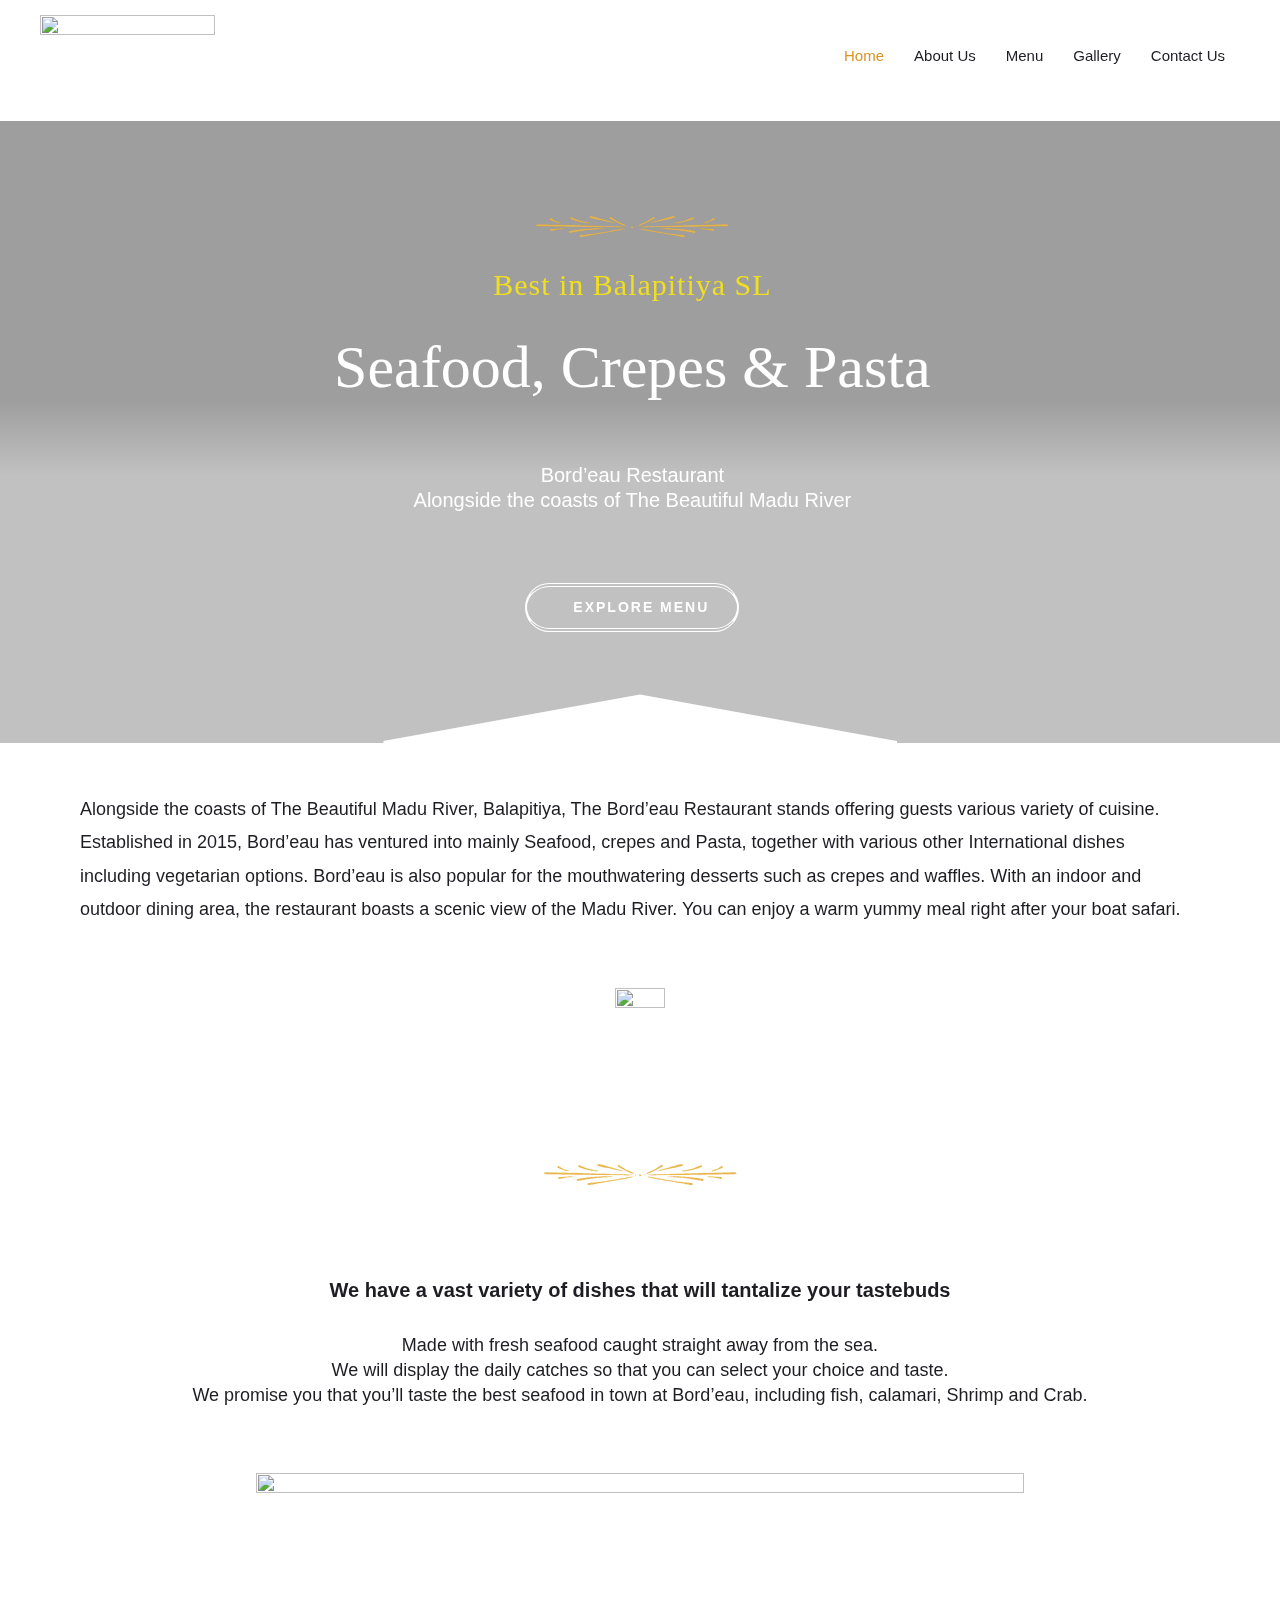
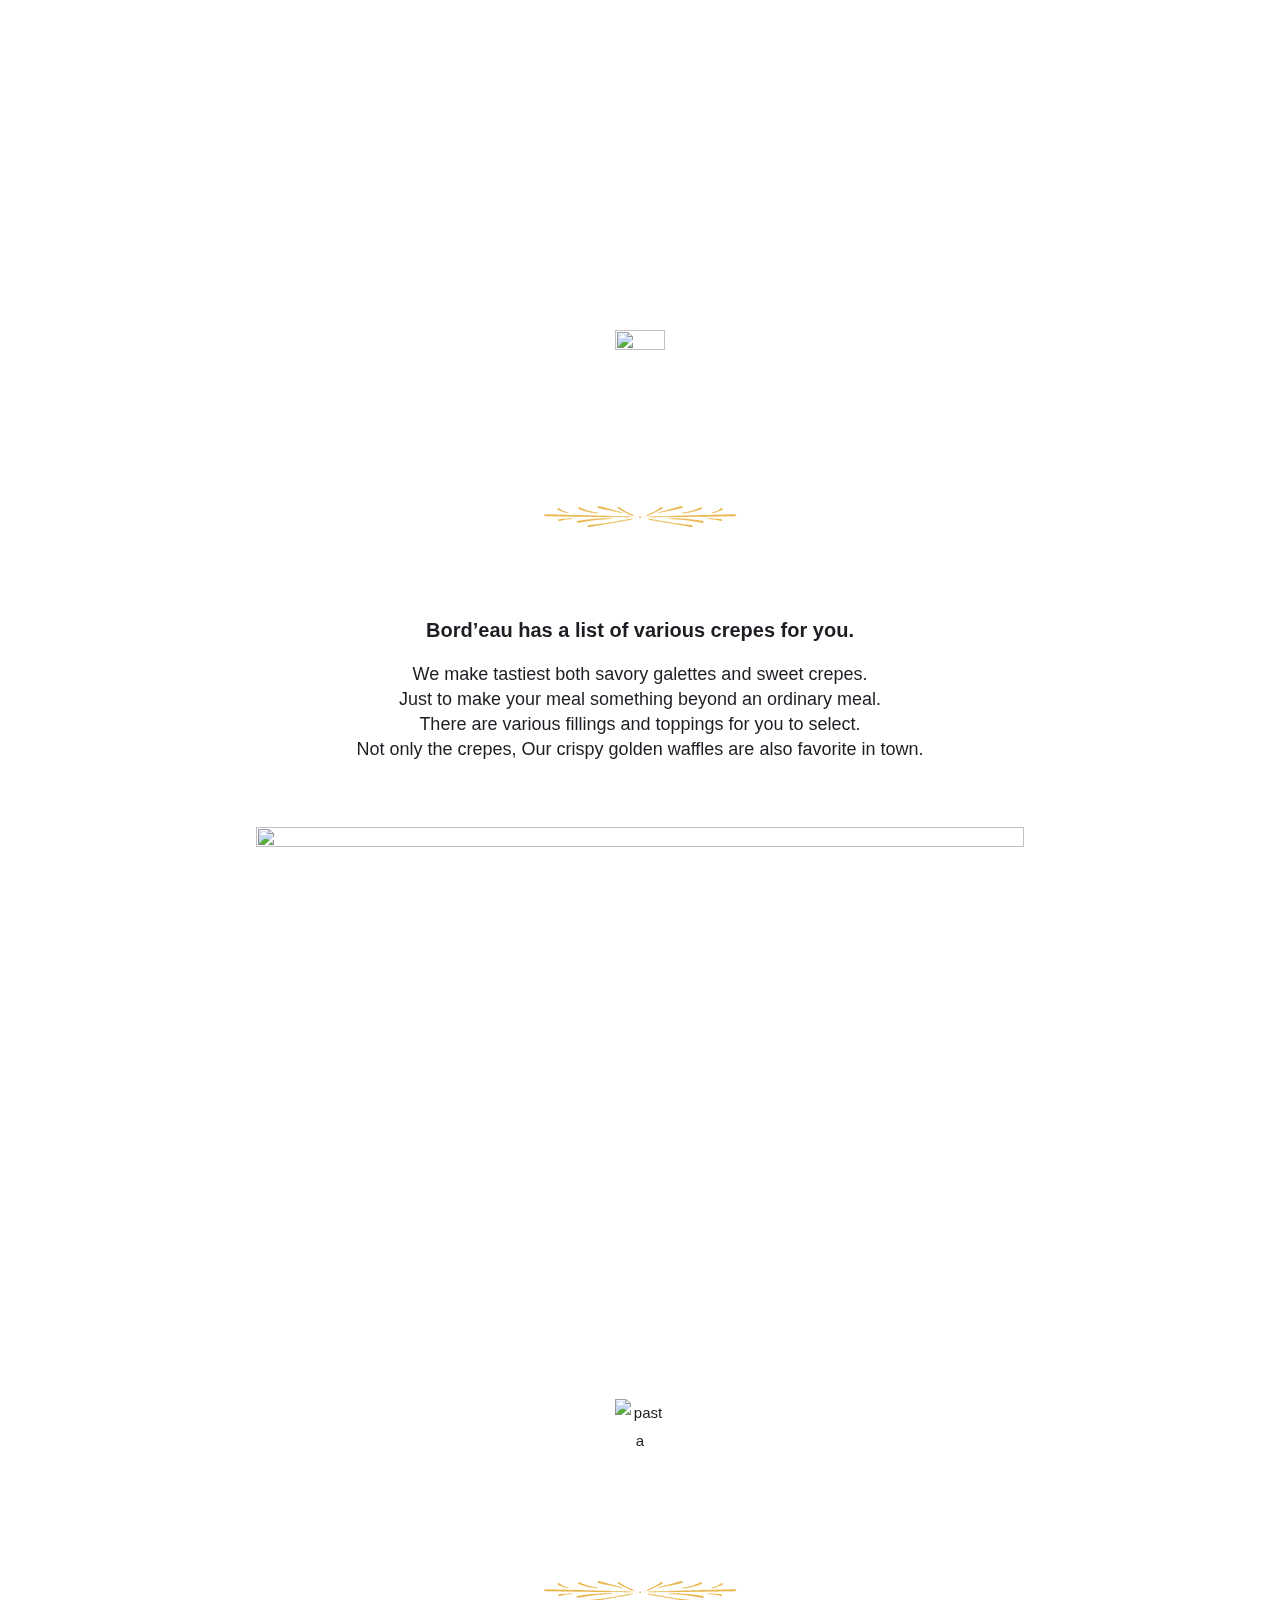
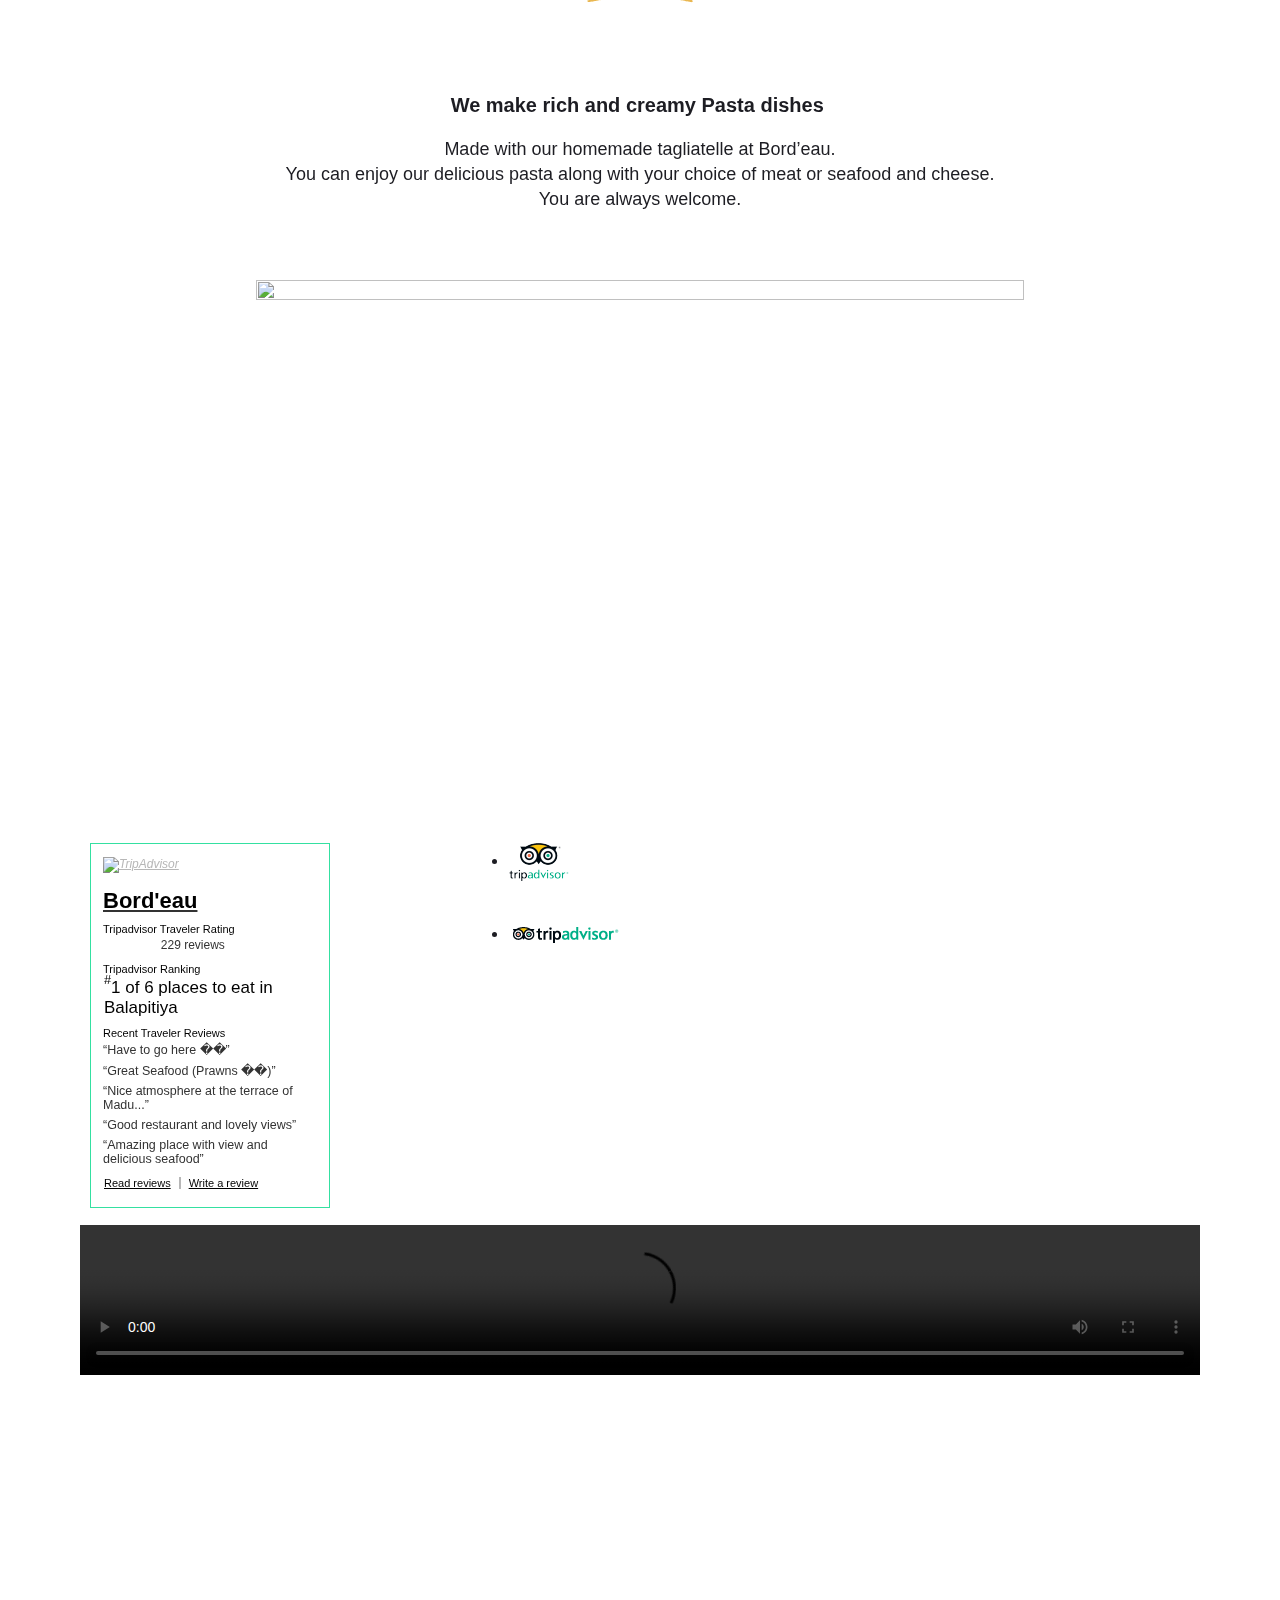
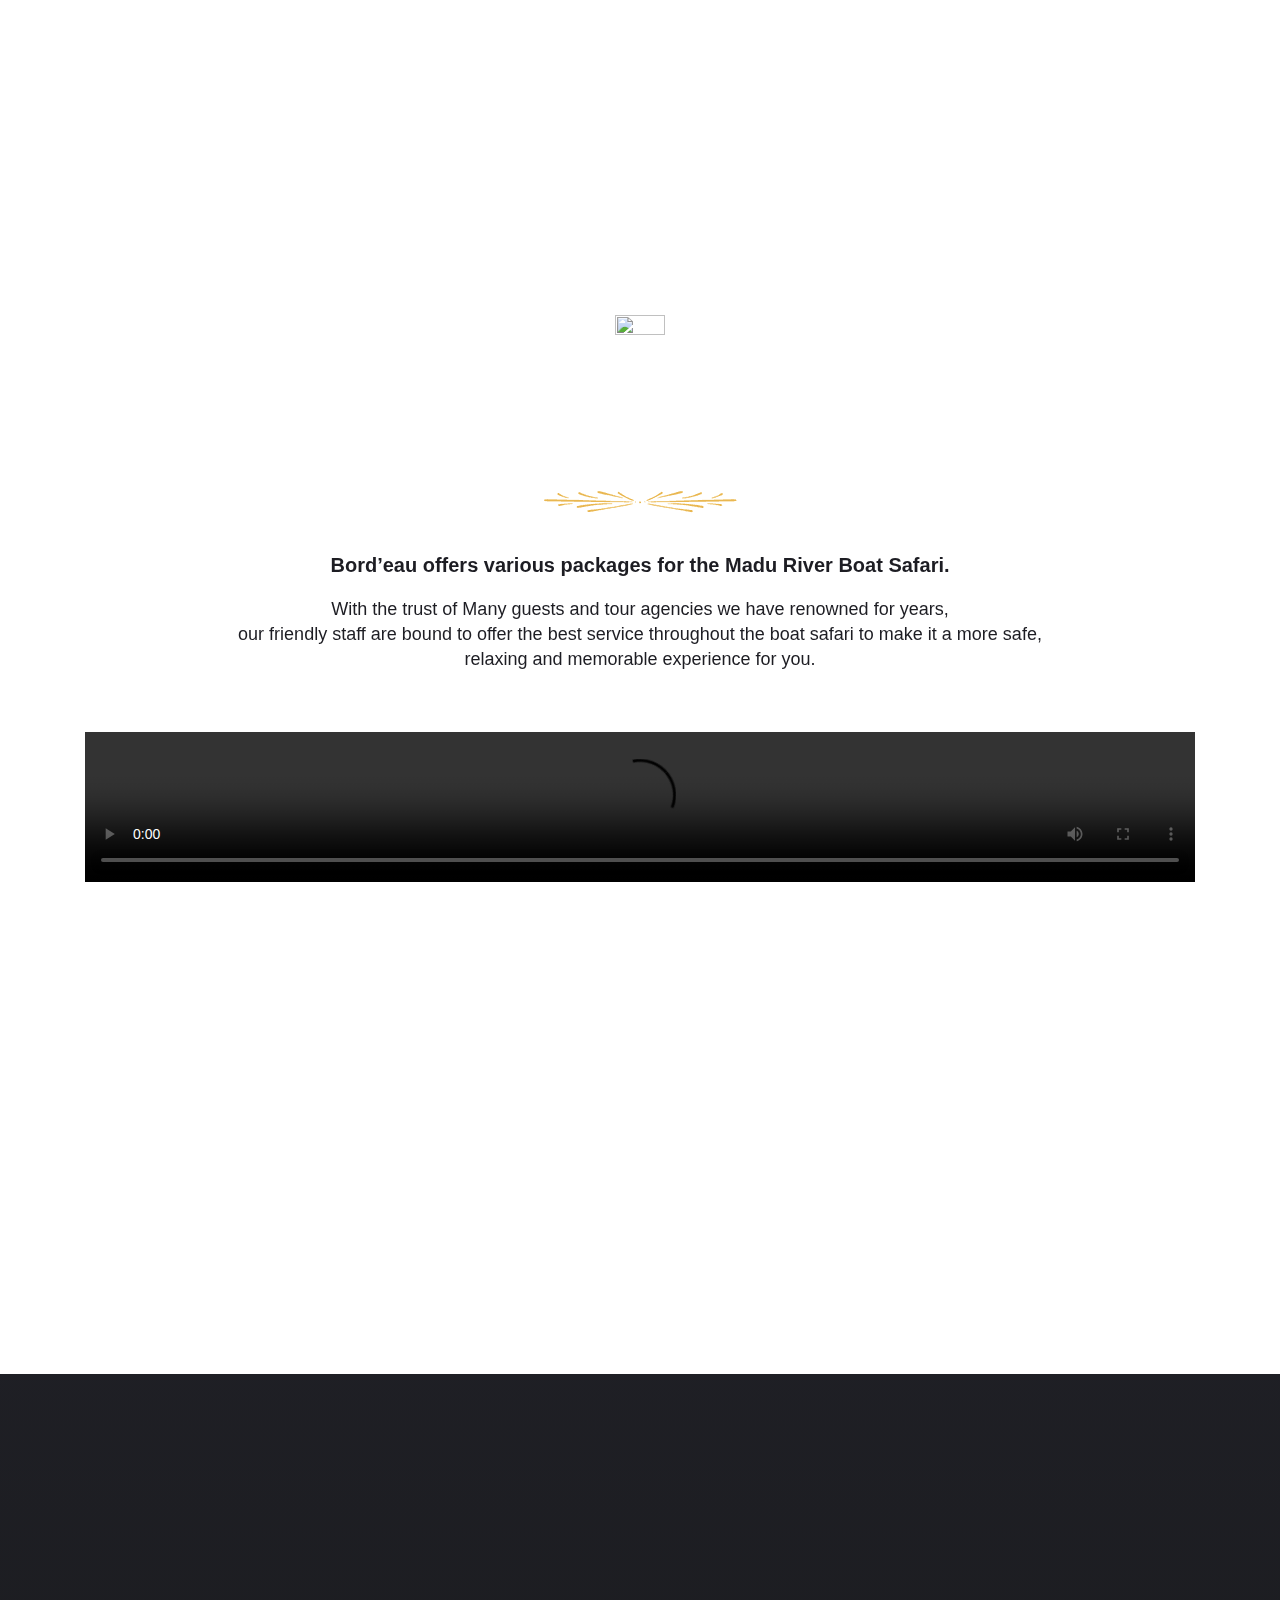
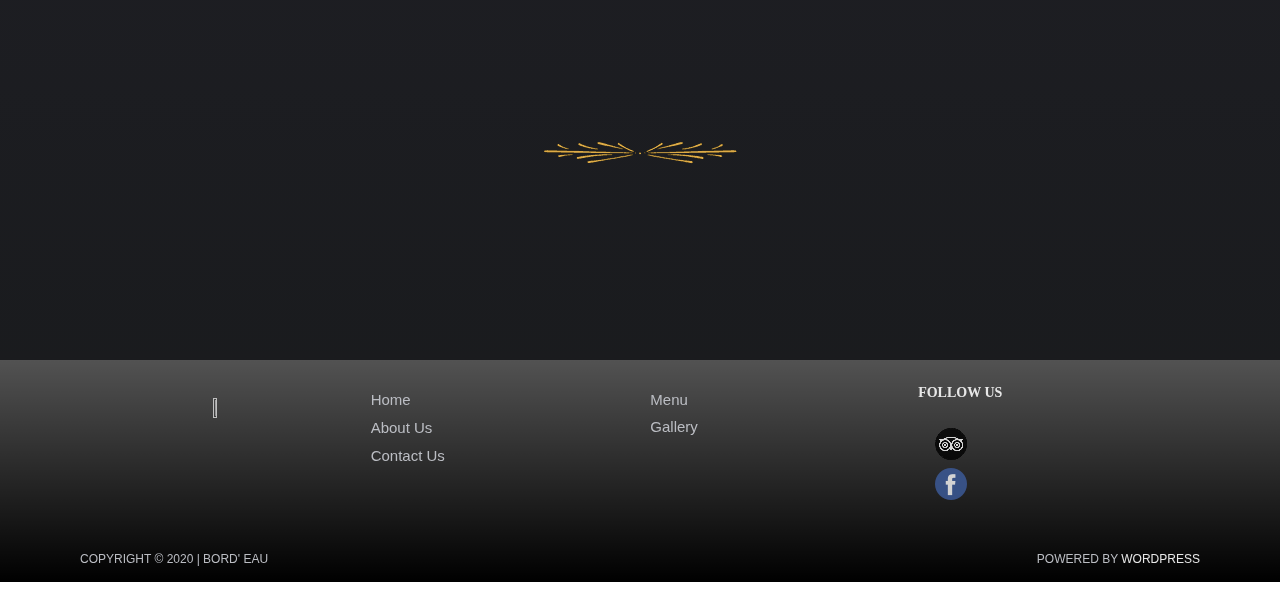
==== commit e67a04ef: "Update index.html" ====
--- a/index.html
+++ b/index.html
@@ -125,7 +125,7 @@
 			
 		</div>
 			<div class="ast-main-header-bar-alignment"><div class="main-header-bar-navigation"><nav class="site-navigation" id="site-navigation" itemtype="https://schema.org/SiteNavigationElement" itemscope="itemscope" aria-label="Site Navigation"><div class="main-navigation"><ul id="primary-menu" class="main-header-menu ast-nav-menu ast-flex ast-justify-content-flex-end  submenu-with-border astra-menu-animation-fade "><li id="menu-item-40" class="menu-item menu-item-type-post_type menu-item-object-page menu-item-home current-menu-item page_item page-item-10 current_page_item menu-item-40"><a href="https://web.archive.org/web/20211218173624/https://bordeau.website/" aria-current="page">Home</a></li>
-<li id="menu-item-42" class="menu-item menu-item-type-post_type menu-item-object-page menu-item-42"><a href="https://web.archive.org/web/20211218173624/https://bordeau.website/about-us/">About Us</a></li>
+<li id="menu-item-42" class="menu-item menu-item-type-post_type menu-item-object-page menu-item-42"><a href="/about-us">About Us</a></li>
 <li id="menu-item-41" class="menu-item menu-item-type-post_type menu-item-object-page menu-item-41"><a href="https://web.archive.org/web/20211218173624/https://bordeau.website/menu/">Menu</a></li>
 <li id="menu-item-437" class="menu-item menu-item-type-post_type menu-item-object-page menu-item-437"><a href="https://web.archive.org/web/20211218173624/https://bordeau.website/gallery/">Gallery</a></li>
 <li id="menu-item-43" class="menu-item menu-item-type-post_type menu-item-object-page menu-item-43"><a href="https://web.archive.org/web/20211218173624/https://bordeau.website/contact-us/">Contact Us</a></li>
@@ -659,7 +659,7 @@
 						<div class="elementor-element elementor-element-e8c3edb elementor-widget elementor-widget-text-editor" data-id="e8c3edb" data-element_type="widget" data-widget_type="text-editor.default">
 				<div class="elementor-widget-container">
 					<div class="elementor-text-editor elementor-clearfix"><div align="left"><span style="color: #bbbdc3;"><a style="color: #bbbdc3;" href="https://web.archive.org/web/20211218173624/https://bordeau.website/menu/">Menu</a></span><br>
-<span style="color: #bbbdc3;"><a style="color: #bbbdc3;" href="https://web.archive.org/web/20211218173624/https://bordeau.website/gallery/">Gallery</a></span></div></div>
+<span style="color: #bbbdc3;"><a style="color: #bbbdc3;" href="/gallery">Gallery</a></span></div></div>
 				</div>
 				</div>
 						</div>
@@ -799,4 +799,4 @@
 
 
 
-</font><span id="elementor-device-mode" class="elementor-screen-only"></span><iframe frameborder="0" scrolling="no" style="background-color: transparent; border: 0px; display: none;" data-ruffle-polyfilled="" src="./Bord eau – Balapitiya_files/saved_resource.html"></iframe><div id="GOOGLE_INPUT_CHEXT_FLAG" input="" input_stat="{&quot;tlang&quot;:true,&quot;tsbc&quot;:true,&quot;pun&quot;:true,&quot;mk&quot;:true,&quot;ss&quot;:true}" style="display: none;"></div></body></html>+</font><span id="elementor-device-mode" class="elementor-screen-only"></span><iframe frameborder="0" scrolling="no" style="background-color: transparent; border: 0px; display: none;" data-ruffle-polyfilled="" src="./Bord eau – Balapitiya_files/saved_resource.html"></iframe><div id="GOOGLE_INPUT_CHEXT_FLAG" input="" input_stat="{&quot;tlang&quot;:true,&quot;tsbc&quot;:true,&quot;pun&quot;:true,&quot;mk&quot;:true,&quot;ss&quot;:true}" style="display: none;"></div></body></html>
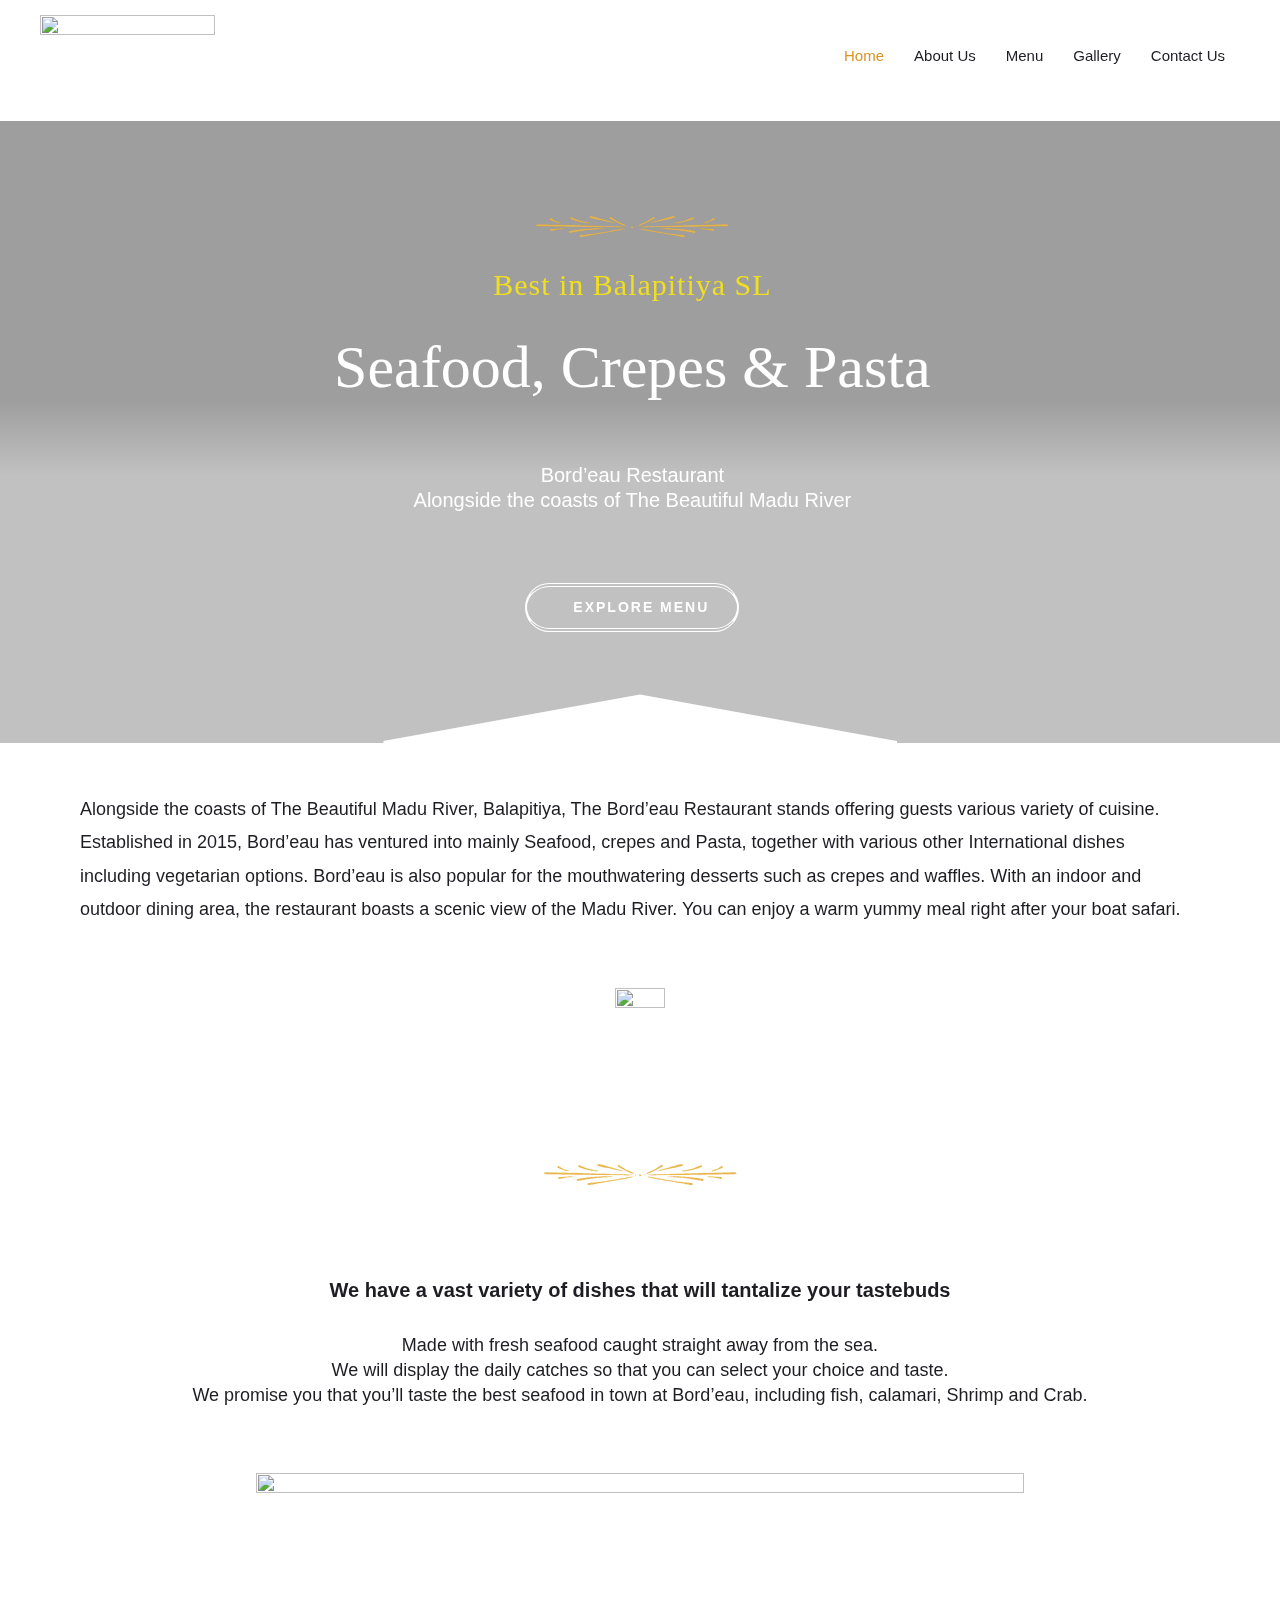
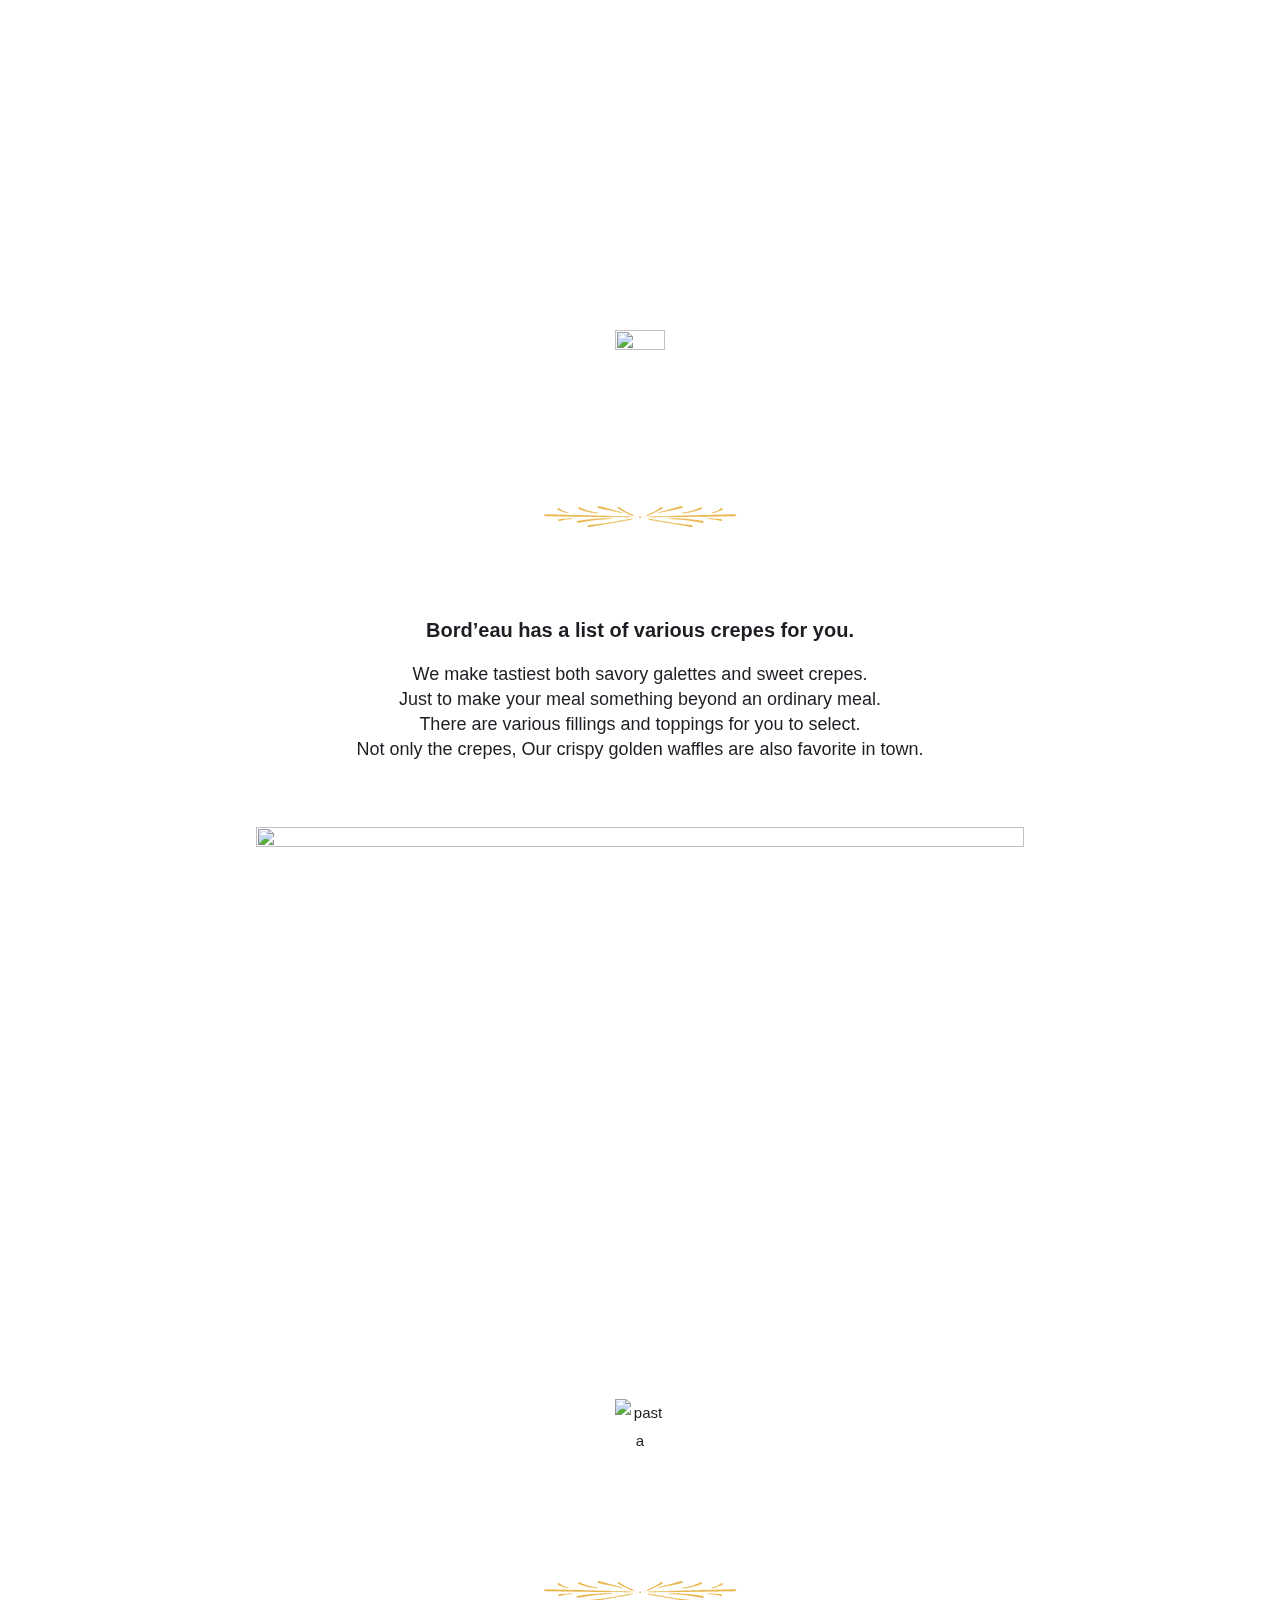
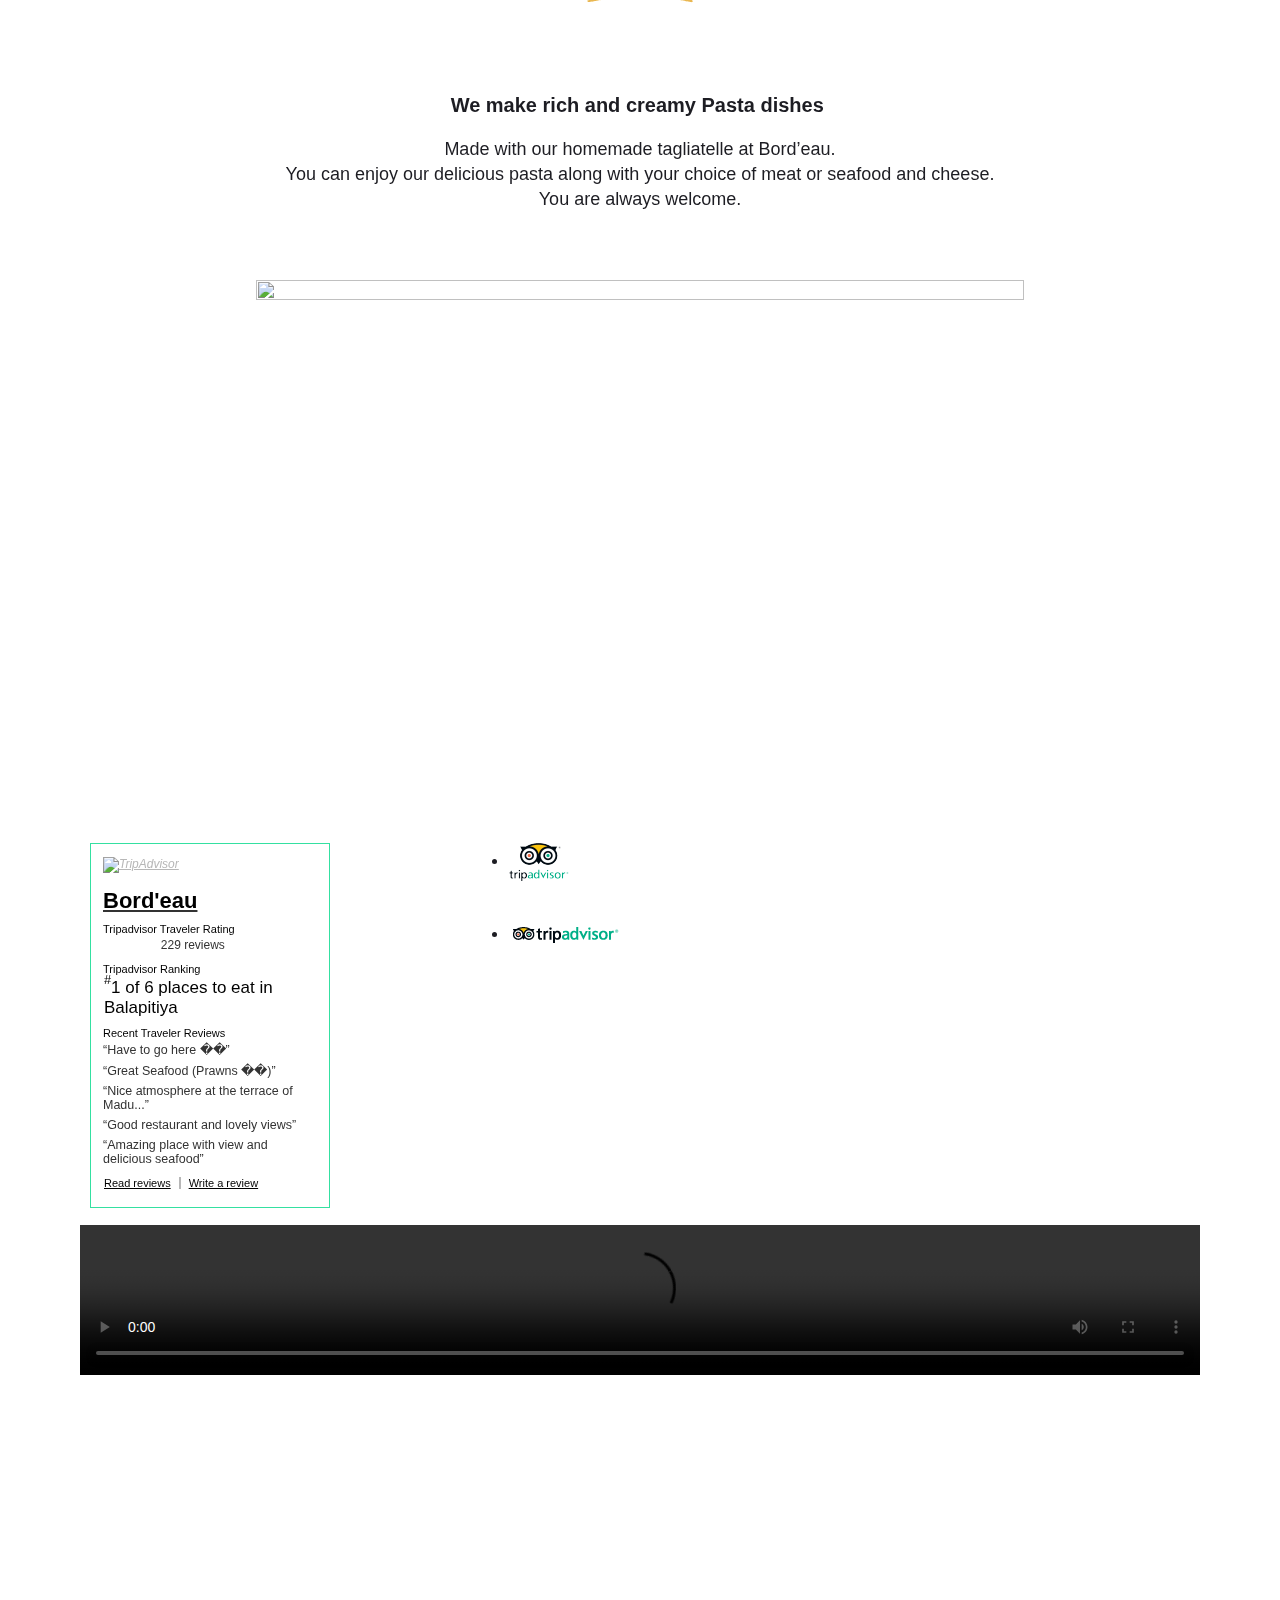
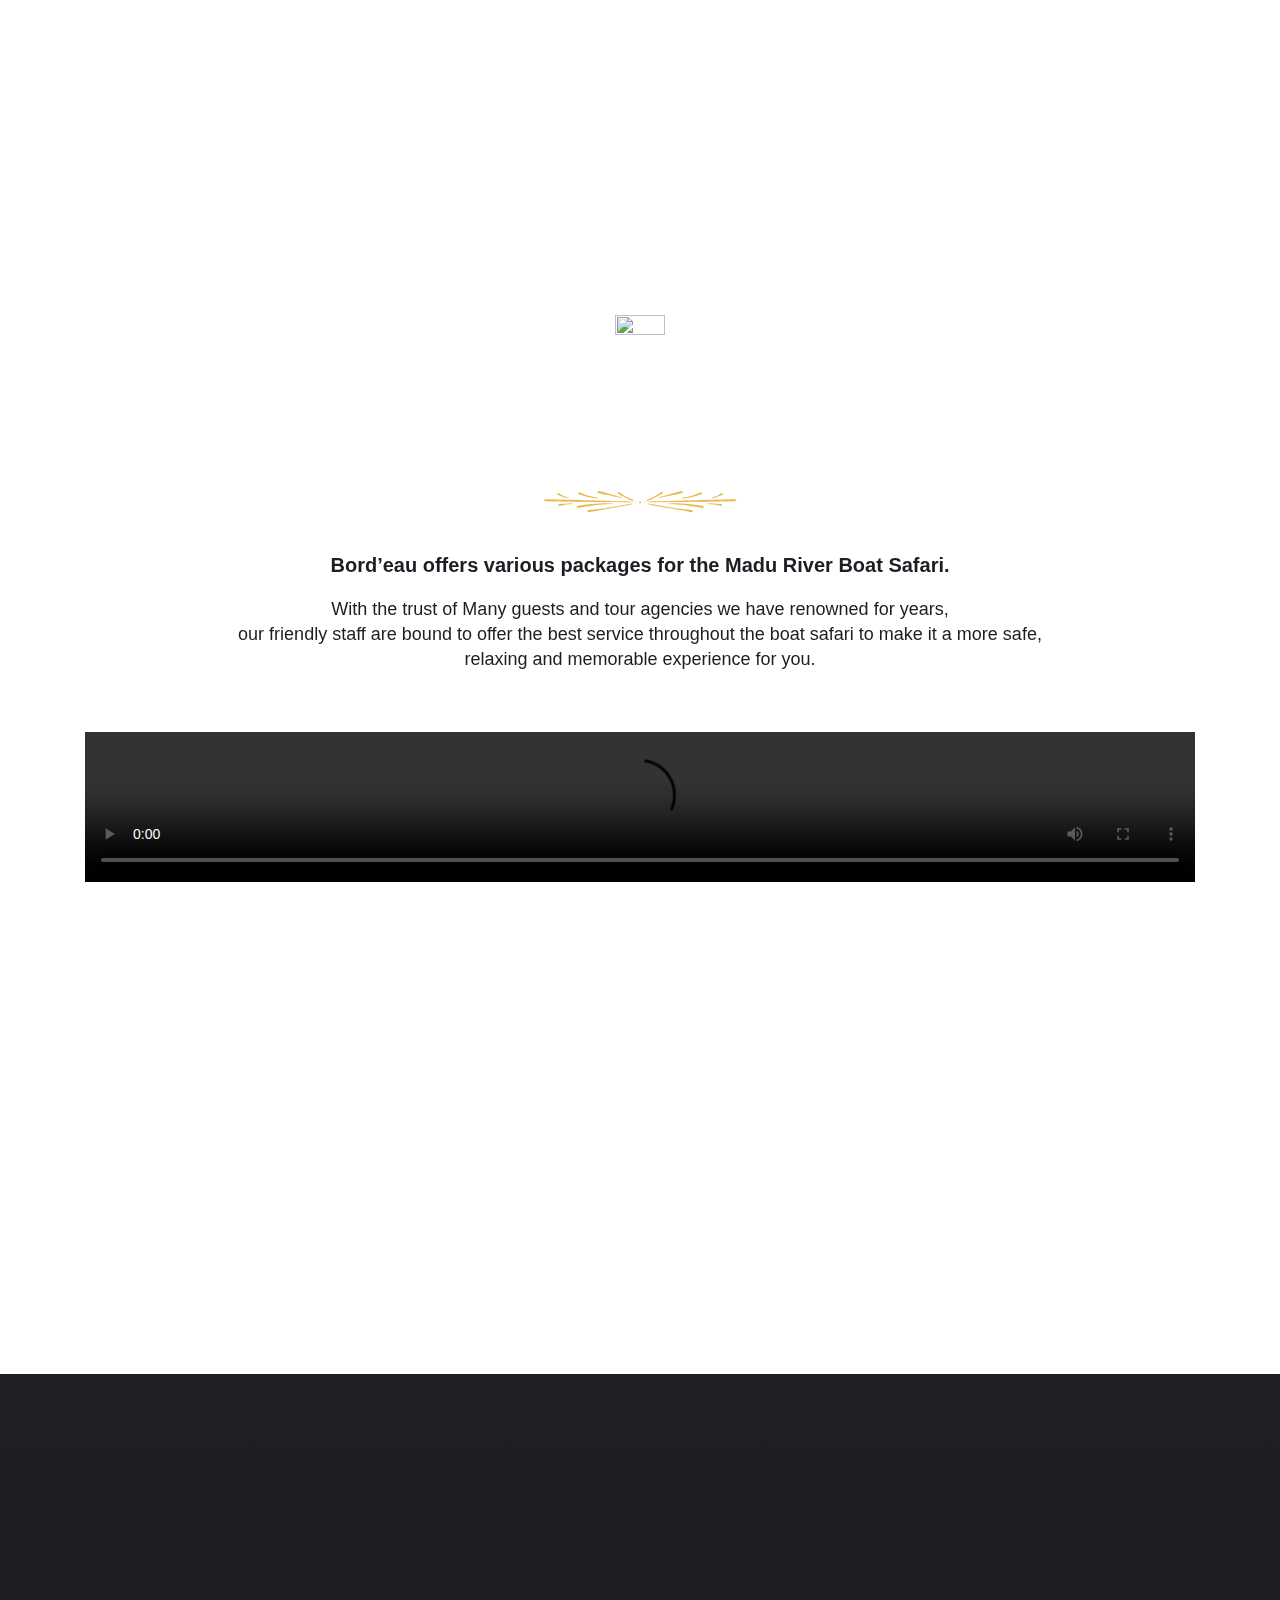
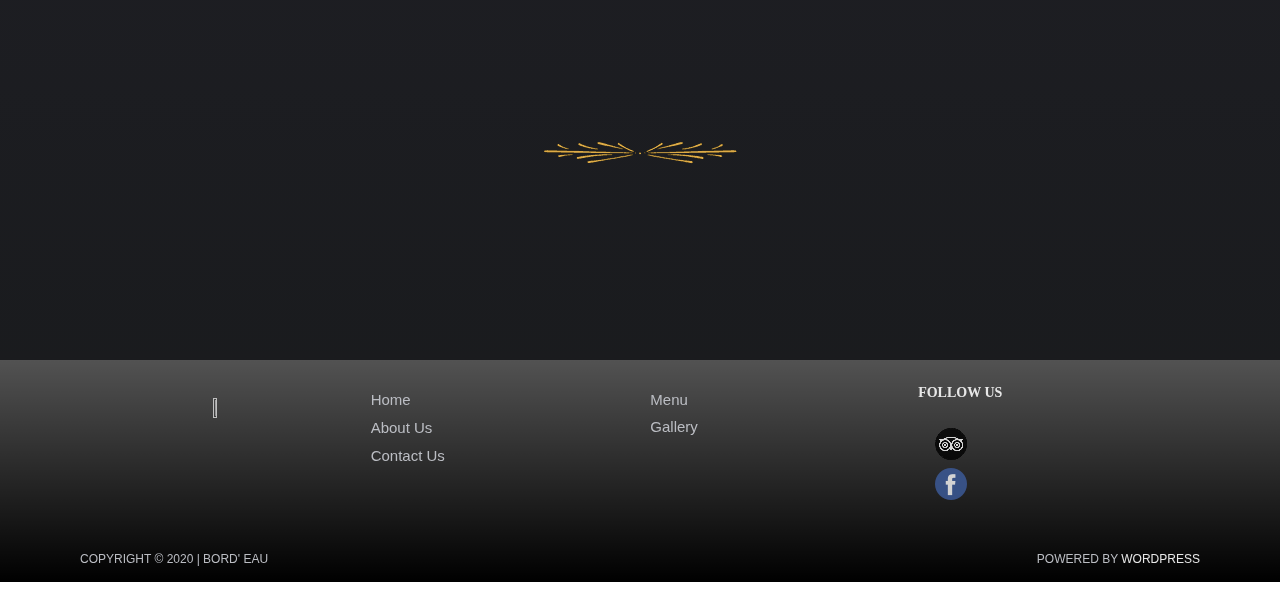
==== commit 8d33fc5d: "Update index.html" ====
--- a/index.html
+++ b/index.html
@@ -646,7 +646,7 @@
 						<div class="elementor-element elementor-element-54bbcaef elementor-widget elementor-widget-text-editor" data-id="54bbcaef" data-element_type="widget" data-widget_type="text-editor.default">
 				<div class="elementor-widget-container">
 					<div class="elementor-text-editor elementor-clearfix"><div align="left"><span style="color: #bbbdc3;"><a style="color: #bbbdc3;" href="https://web.archive.org/web/20211218173624/https://bordeau.website/">Home</a></span><br>
-<span style="color: #bbbdc3;"><a style="color: #bbbdc3;" href="https://web.archive.org/web/20211218173624/https://bordeau.website/about-us/">About Us</a></span><br>
+<span style="color: #bbbdc3;"><a style="color: #bbbdc3;" href="https://github.com/GH0STH4CKER/BordeauRestaurant/blob/main/About%20Us.html/">About Us</a></span><br>
 <span style="color: #bbbdc3;"><a style="color: #bbbdc3;" href="https://web.archive.org/web/20211218173624/https://bordeau.website/contact-us/">Contact Us</a></span></div></div>
 				</div>
 				</div>
@@ -658,8 +658,8 @@
 							<div class="elementor-widget-wrap">
 						<div class="elementor-element elementor-element-e8c3edb elementor-widget elementor-widget-text-editor" data-id="e8c3edb" data-element_type="widget" data-widget_type="text-editor.default">
 				<div class="elementor-widget-container">
-					<div class="elementor-text-editor elementor-clearfix"><div align="left"><span style="color: #bbbdc3;"><a style="color: #bbbdc3;" href="https://web.archive.org/web/20211218173624/https://bordeau.website/menu/">Menu</a></span><br>
-<span style="color: #bbbdc3;"><a style="color: #bbbdc3;" href="/gallery">Gallery</a></span></div></div>
+					<div class="elementor-text-editor elementor-clearfix"><div align="left"><span style="color: #bbbdc3;"><a style="color: #bbbdc3;" href="https://github.com/GH0STH4CKER/BordeauRestaurant/blob/main/Menu.html">Menu</a></span><br>
+<span style="color: #bbbdc3;"><a style="color: #bbbdc3;" href="/https://github.com/GH0STH4CKER/BordeauRestaurant/blob/main/Gallery.html">Gallery</a></span></div></div>
 				</div>
 				</div>
 						</div>
@@ -683,7 +683,7 @@
 				<div class="elementor-element elementor-element-12a5078 elementor-widget elementor-widget-image" data-id="12a5078" data-element_type="widget" data-widget_type="image.default">
 				<div class="elementor-widget-container">
 					<div class="elementor-image">
-											<a href="https://web.archive.org/web/20211218173624/https://www.facebook.com/bordeau212/" target="_blank">
+											<a href="https://www.facebook.com/bordeau212/" target="_blank">
 							<img width="32" height="32" src="./Bord eau – Balapitiya_files/facebook-1.png" class="attachment-thumbnail size-thumbnail" alt="">								</a>
 											</div>
 				</div>
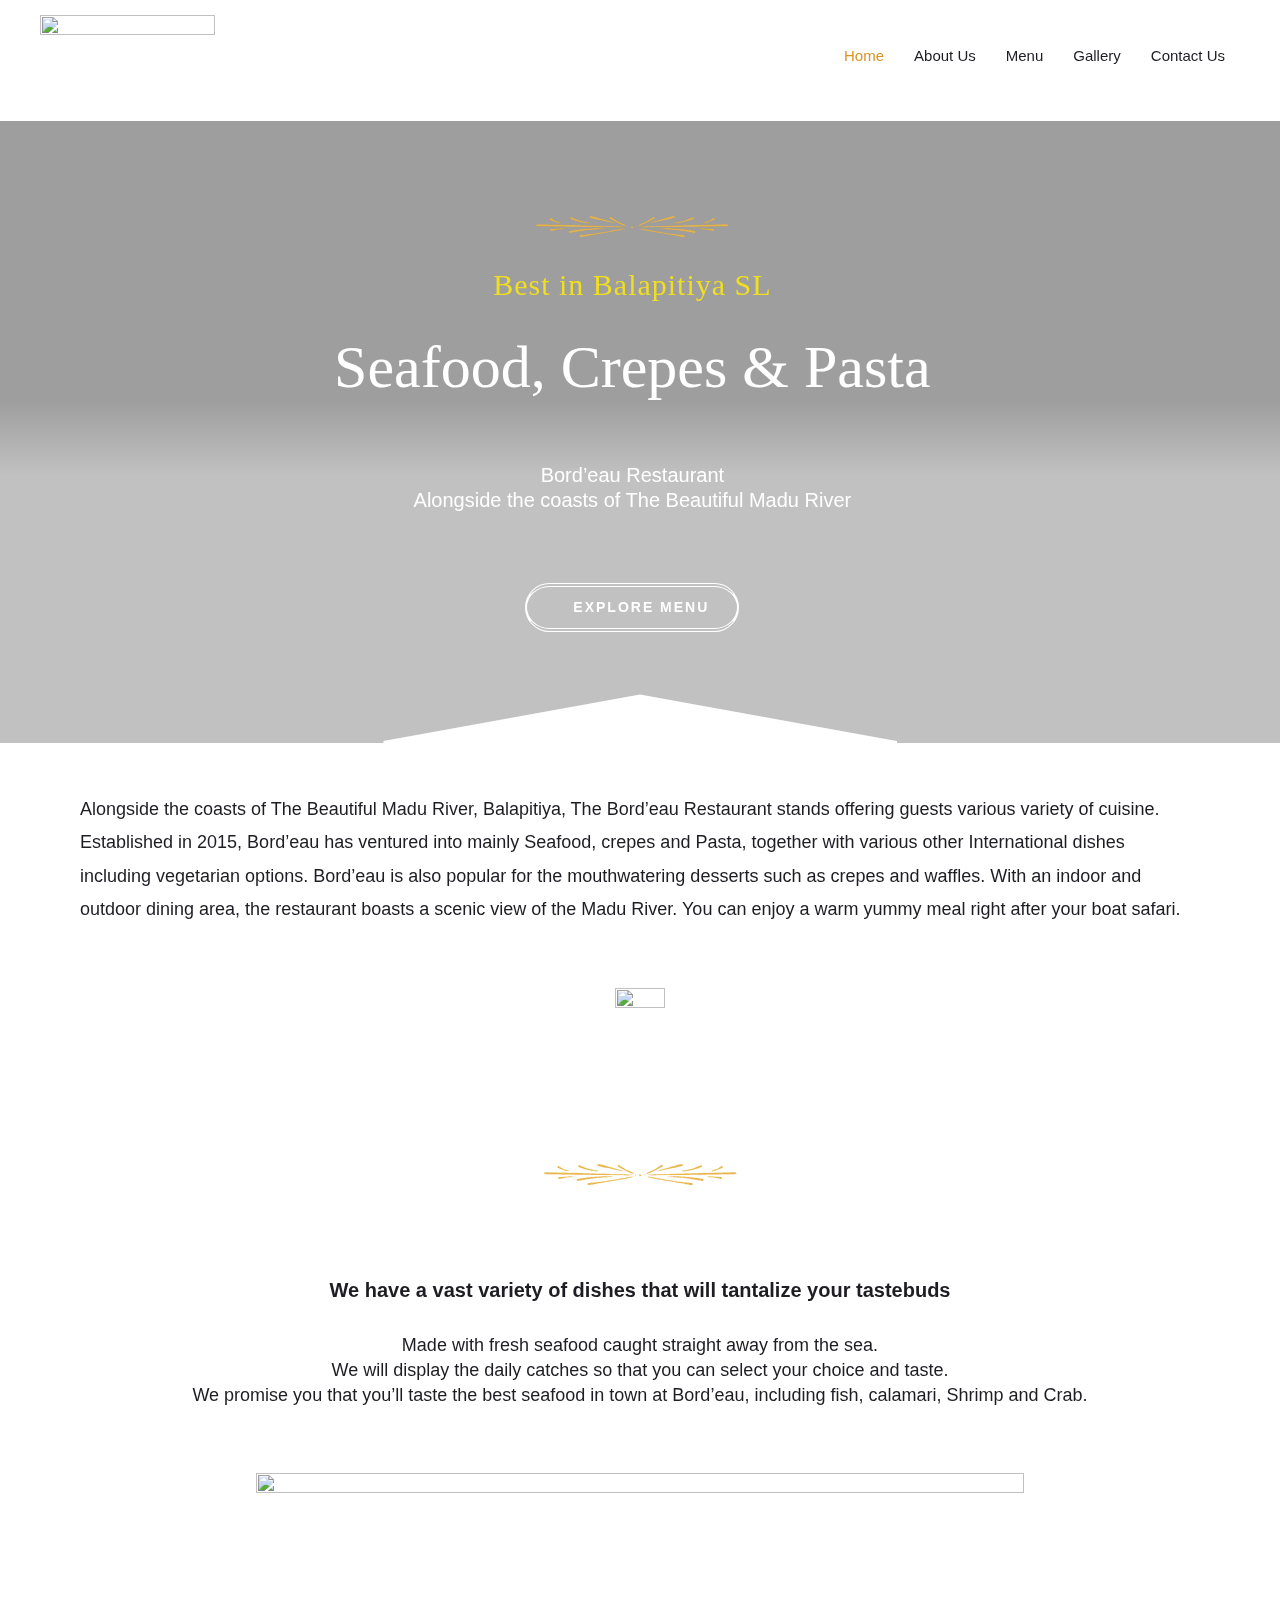
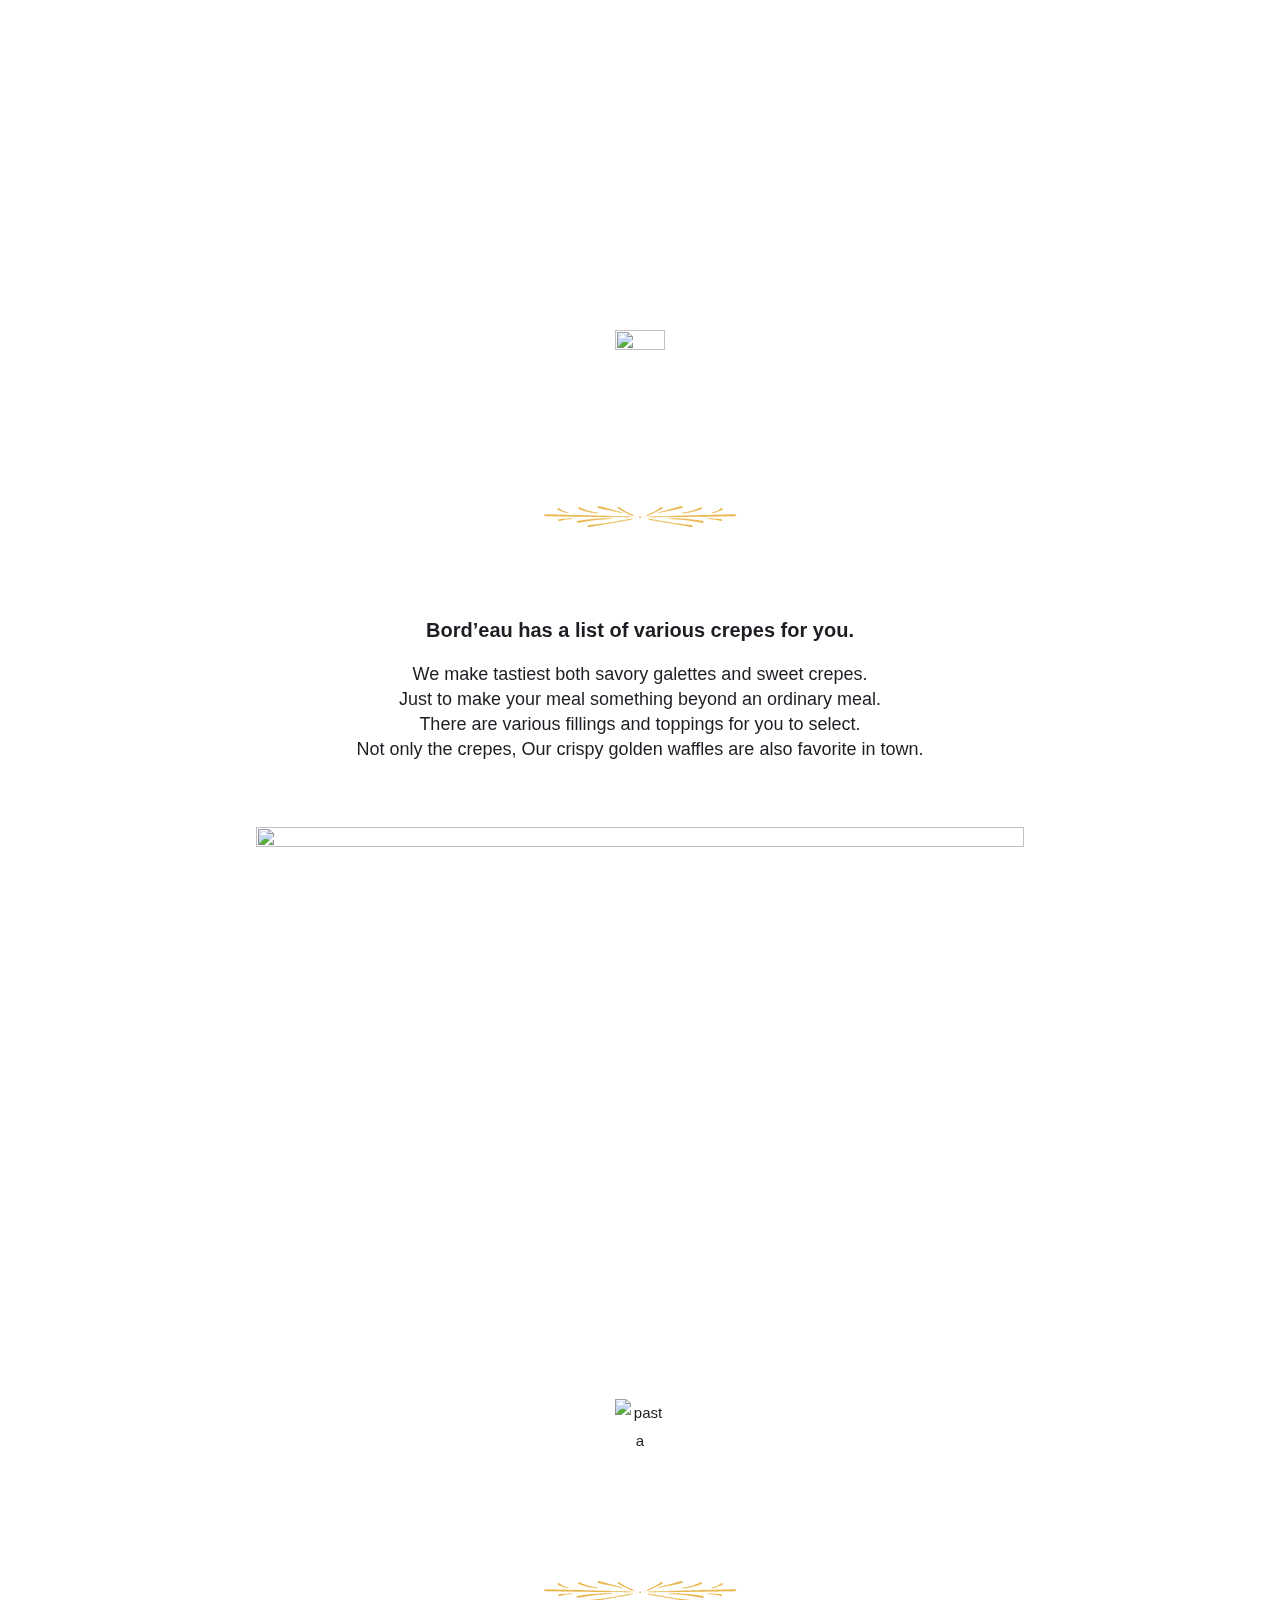
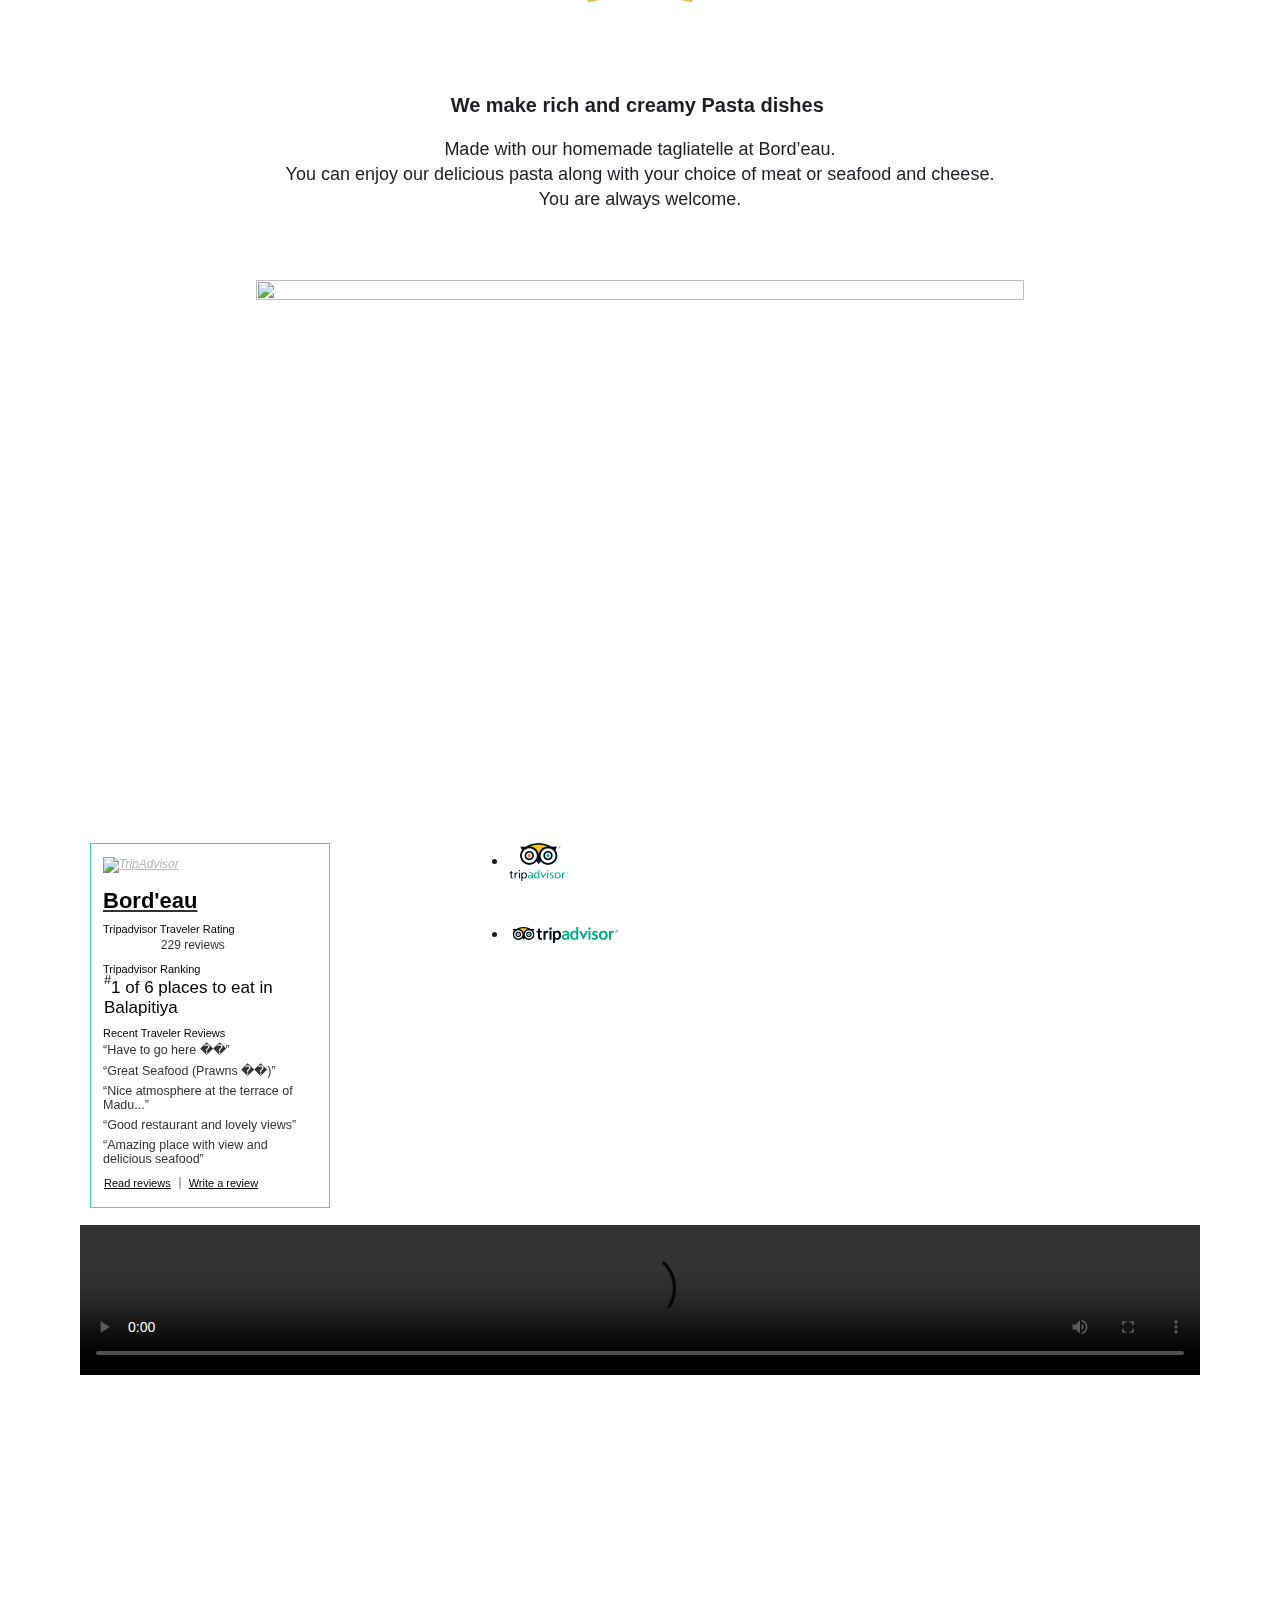
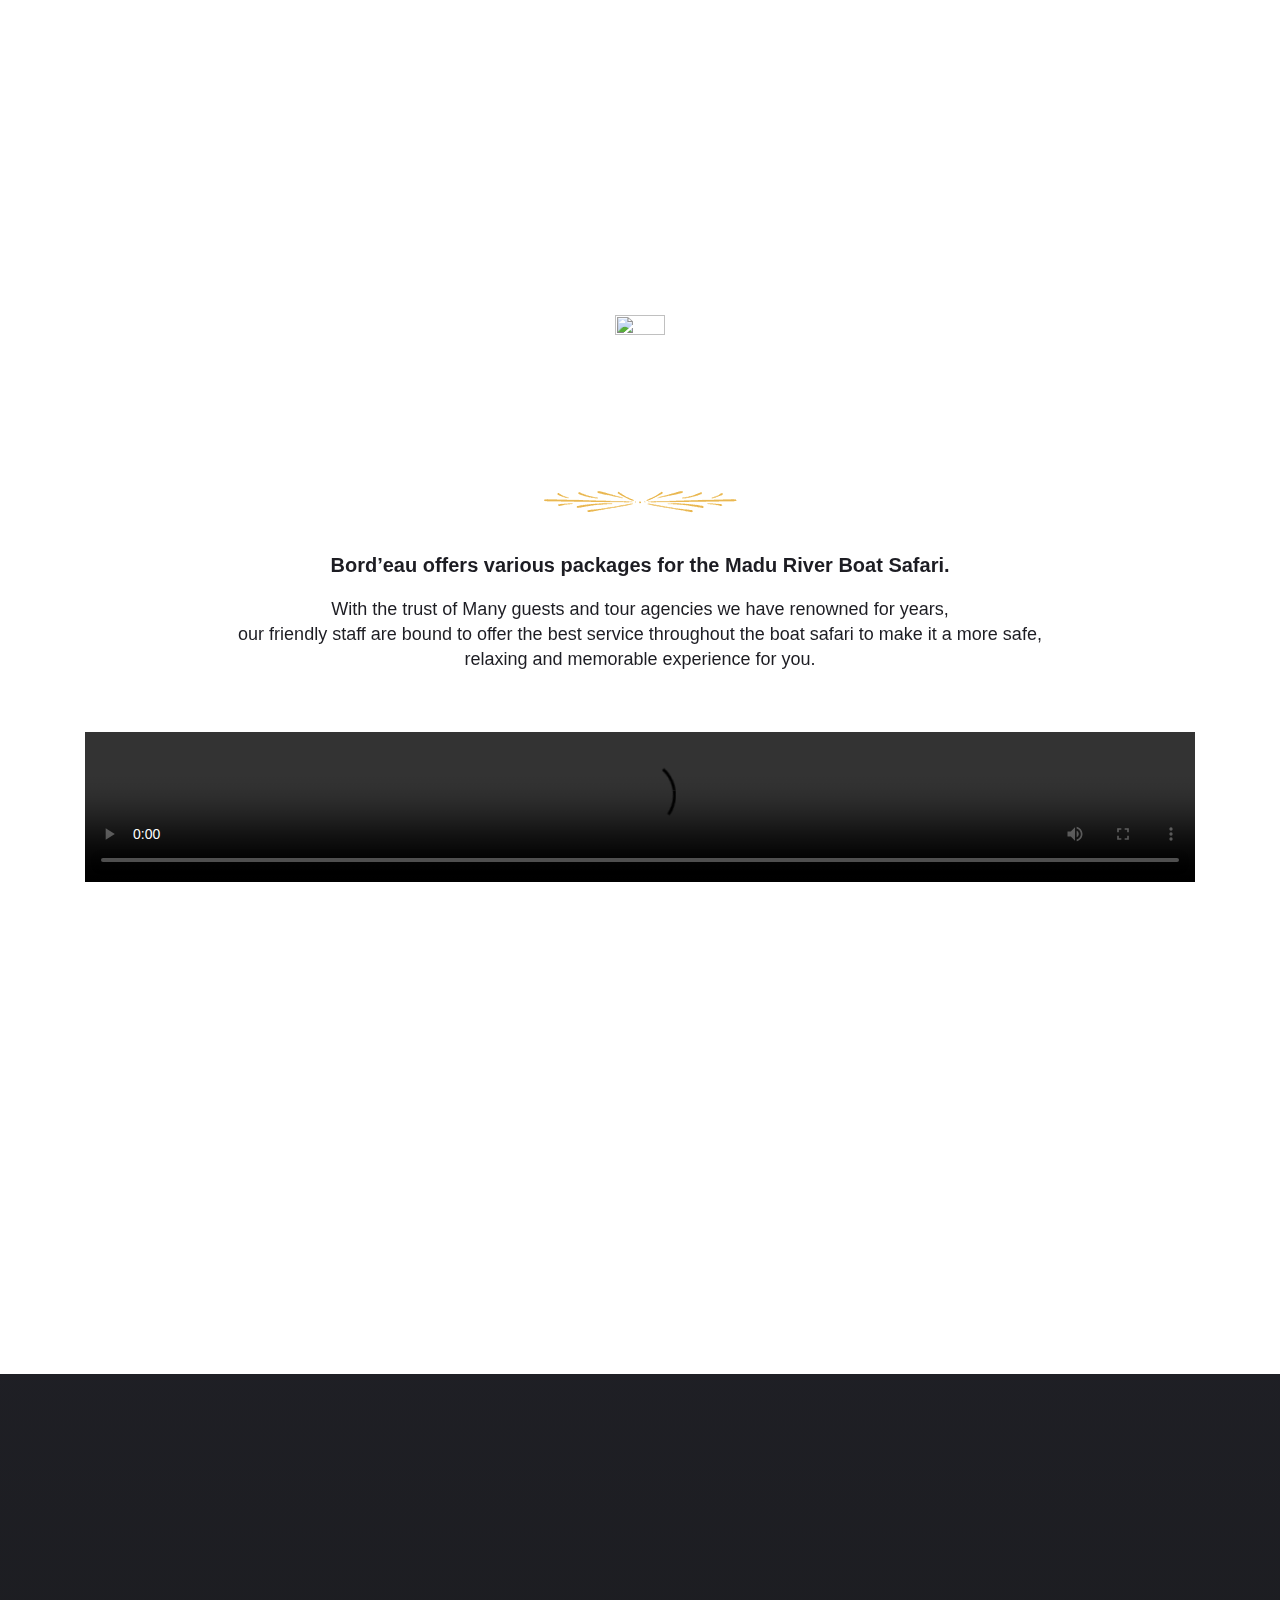
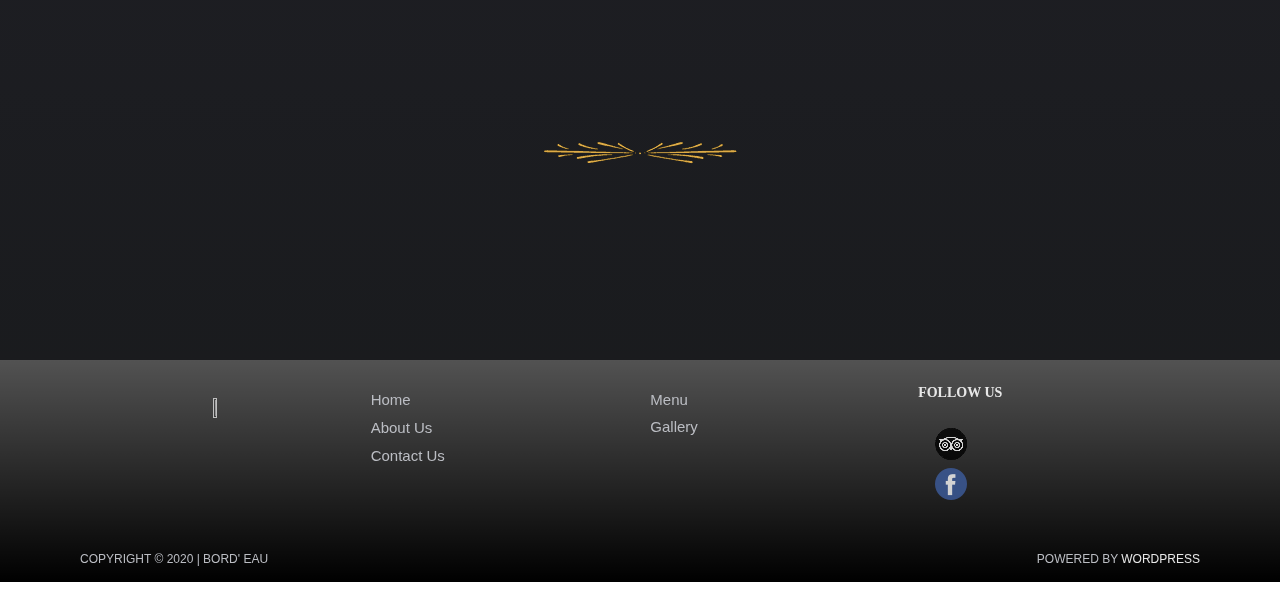
==== commit e3b07693: "Update index.html" ====
--- a/index.html
+++ b/index.html
@@ -124,10 +124,10 @@
 			
 			
 		</div>
-			<div class="ast-main-header-bar-alignment"><div class="main-header-bar-navigation"><nav class="site-navigation" id="site-navigation" itemtype="https://schema.org/SiteNavigationElement" itemscope="itemscope" aria-label="Site Navigation"><div class="main-navigation"><ul id="primary-menu" class="main-header-menu ast-nav-menu ast-flex ast-justify-content-flex-end  submenu-with-border astra-menu-animation-fade "><li id="menu-item-40" class="menu-item menu-item-type-post_type menu-item-object-page menu-item-home current-menu-item page_item page-item-10 current_page_item menu-item-40"><a href="https://web.archive.org/web/20211218173624/https://bordeau.website/" aria-current="page">Home</a></li>
-<li id="menu-item-42" class="menu-item menu-item-type-post_type menu-item-object-page menu-item-42"><a href="/about-us">About Us</a></li>
-<li id="menu-item-41" class="menu-item menu-item-type-post_type menu-item-object-page menu-item-41"><a href="https://web.archive.org/web/20211218173624/https://bordeau.website/menu/">Menu</a></li>
-<li id="menu-item-437" class="menu-item menu-item-type-post_type menu-item-object-page menu-item-437"><a href="https://web.archive.org/web/20211218173624/https://bordeau.website/gallery/">Gallery</a></li>
+			<div class="ast-main-header-bar-alignment"><div class="main-header-bar-navigation"><nav class="site-navigation" id="site-navigation" itemtype="https://schema.org/SiteNavigationElement" itemscope="itemscope" aria-label="Site Navigation"><div class="main-navigation"><ul id="primary-menu" class="main-header-menu ast-nav-menu ast-flex ast-justify-content-flex-end  submenu-with-border astra-menu-animation-fade "><li id="menu-item-40" class="menu-item menu-item-type-post_type menu-item-object-page menu-item-home current-menu-item page_item page-item-10 current_page_item menu-item-40"><a href="https://gh0sth4cker.github.io/BordeauRestaurant/" aria-current="page">Home</a></li>
+<li id="menu-item-42" class="menu-item menu-item-type-post_type menu-item-object-page menu-item-42"><a href="https://github.com/GH0STH4CKER/BordeauRestaurant/blob/main/About%20Us.html">About Us</a></li>
+<li id="menu-item-41" class="menu-item menu-item-type-post_type menu-item-object-page menu-item-41"><a href="https://github.com/GH0STH4CKER/BordeauRestaurant/blob/main/Menu.html">Menu</a></li>
+<li id="menu-item-437" class="menu-item menu-item-type-post_type menu-item-object-page menu-item-437"><a href="https://github.com/GH0STH4CKER/BordeauRestaurant/blob/main/Gallery.html">Gallery</a></li>
 <li id="menu-item-43" class="menu-item menu-item-type-post_type menu-item-object-page menu-item-43"><a href="https://web.archive.org/web/20211218173624/https://bordeau.website/contact-us/">Contact Us</a></li>
 </ul></div></nav></div></div>			</div><!-- Main Header Container -->
 		</div><!-- ast-row -->
@@ -645,9 +645,9 @@
 							<div class="elementor-widget-wrap">
 						<div class="elementor-element elementor-element-54bbcaef elementor-widget elementor-widget-text-editor" data-id="54bbcaef" data-element_type="widget" data-widget_type="text-editor.default">
 				<div class="elementor-widget-container">
-					<div class="elementor-text-editor elementor-clearfix"><div align="left"><span style="color: #bbbdc3;"><a style="color: #bbbdc3;" href="https://web.archive.org/web/20211218173624/https://bordeau.website/">Home</a></span><br>
+					<div class="elementor-text-editor elementor-clearfix"><div align="left"><span style="color: #bbbdc3;"><a style="color: #bbbdc3;" href="https://gh0sth4cker.github.io/BordeauRestaurant/">Home</a></span><br>
 <span style="color: #bbbdc3;"><a style="color: #bbbdc3;" href="https://github.com/GH0STH4CKER/BordeauRestaurant/blob/main/About%20Us.html/">About Us</a></span><br>
-<span style="color: #bbbdc3;"><a style="color: #bbbdc3;" href="https://web.archive.org/web/20211218173624/https://bordeau.website/contact-us/">Contact Us</a></span></div></div>
+<span style="color: #bbbdc3;"><a style="color: #bbbdc3;" href="">Contact Us</a></span></div></div>
 				</div>
 				</div>
 						</div>
@@ -659,7 +659,7 @@
 						<div class="elementor-element elementor-element-e8c3edb elementor-widget elementor-widget-text-editor" data-id="e8c3edb" data-element_type="widget" data-widget_type="text-editor.default">
 				<div class="elementor-widget-container">
 					<div class="elementor-text-editor elementor-clearfix"><div align="left"><span style="color: #bbbdc3;"><a style="color: #bbbdc3;" href="https://github.com/GH0STH4CKER/BordeauRestaurant/blob/main/Menu.html">Menu</a></span><br>
-<span style="color: #bbbdc3;"><a style="color: #bbbdc3;" href="/https://github.com/GH0STH4CKER/BordeauRestaurant/blob/main/Gallery.html">Gallery</a></span></div></div>
+<span style="color: #bbbdc3;"><a style="color: #bbbdc3;" href="https://github.com/GH0STH4CKER/BordeauRestaurant/blob/main/Gallery.html">Gallery</a></span></div></div>
 				</div>
 				</div>
 						</div>
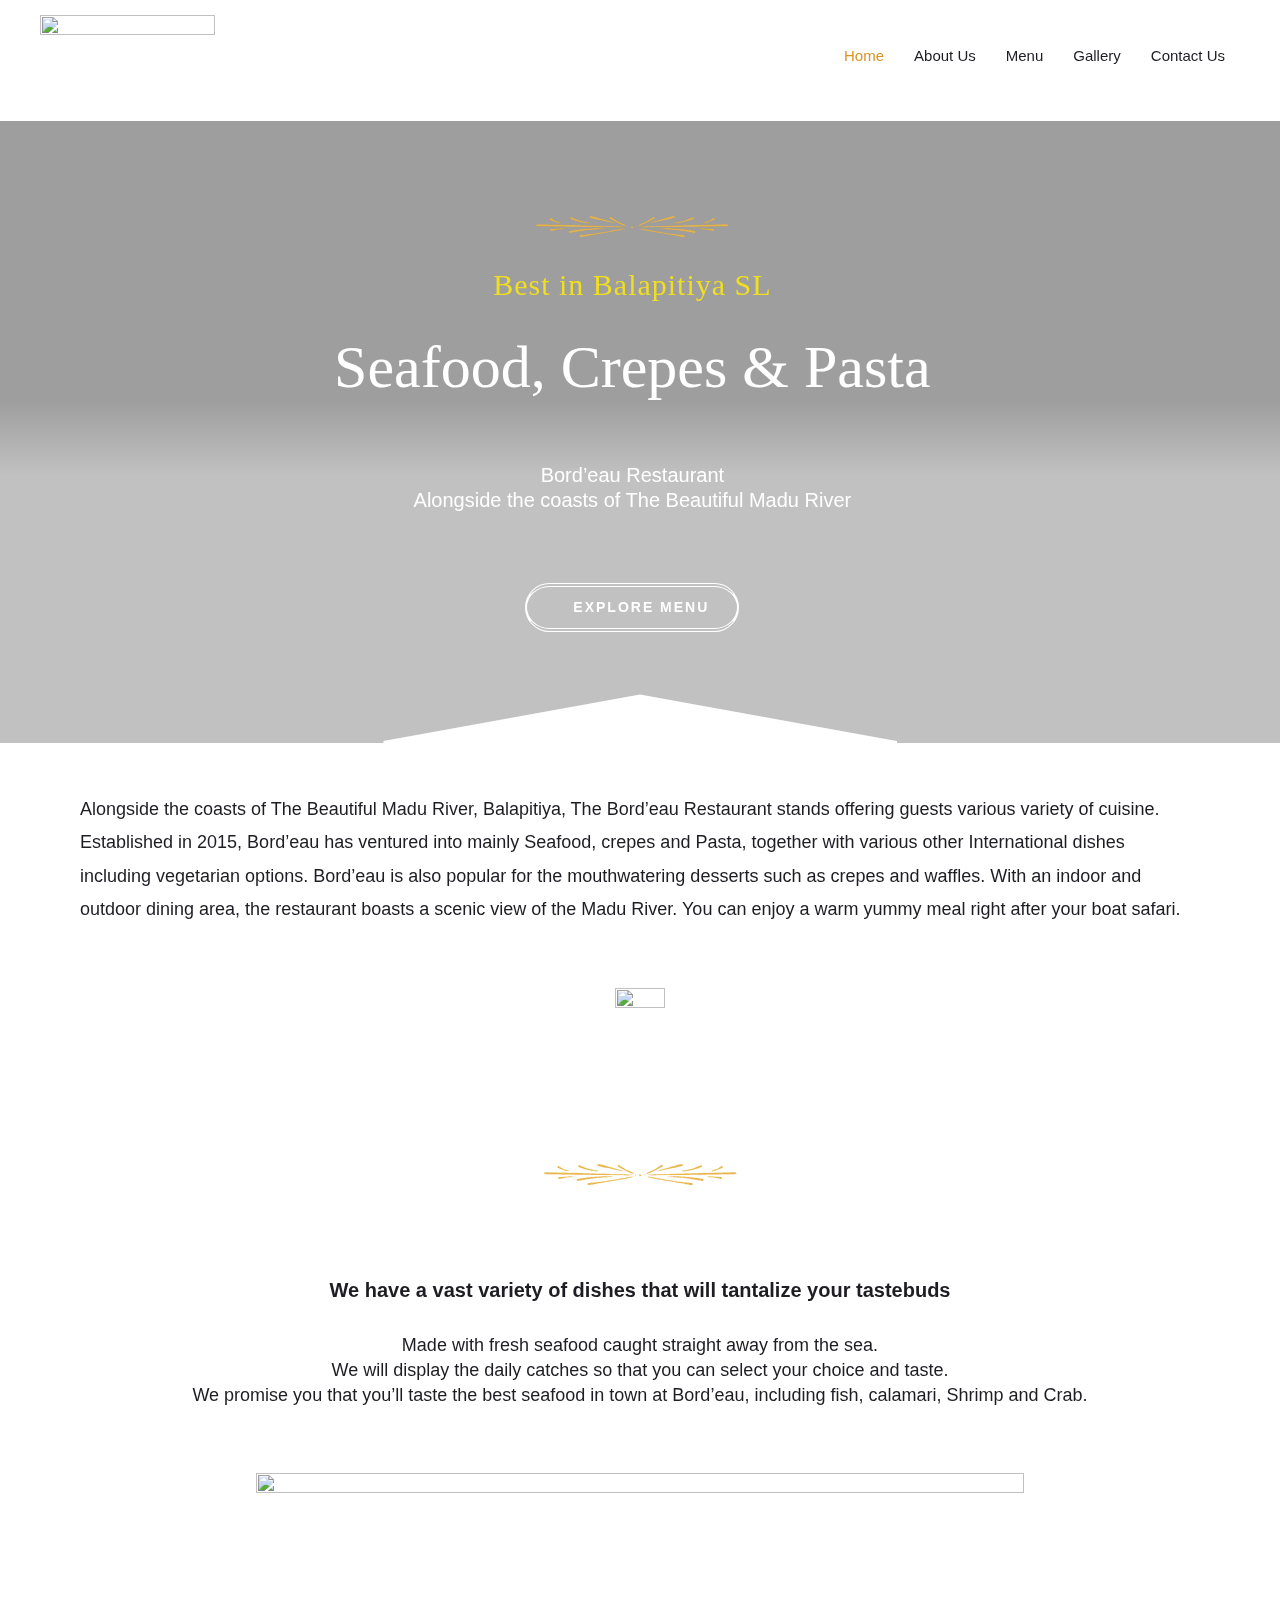
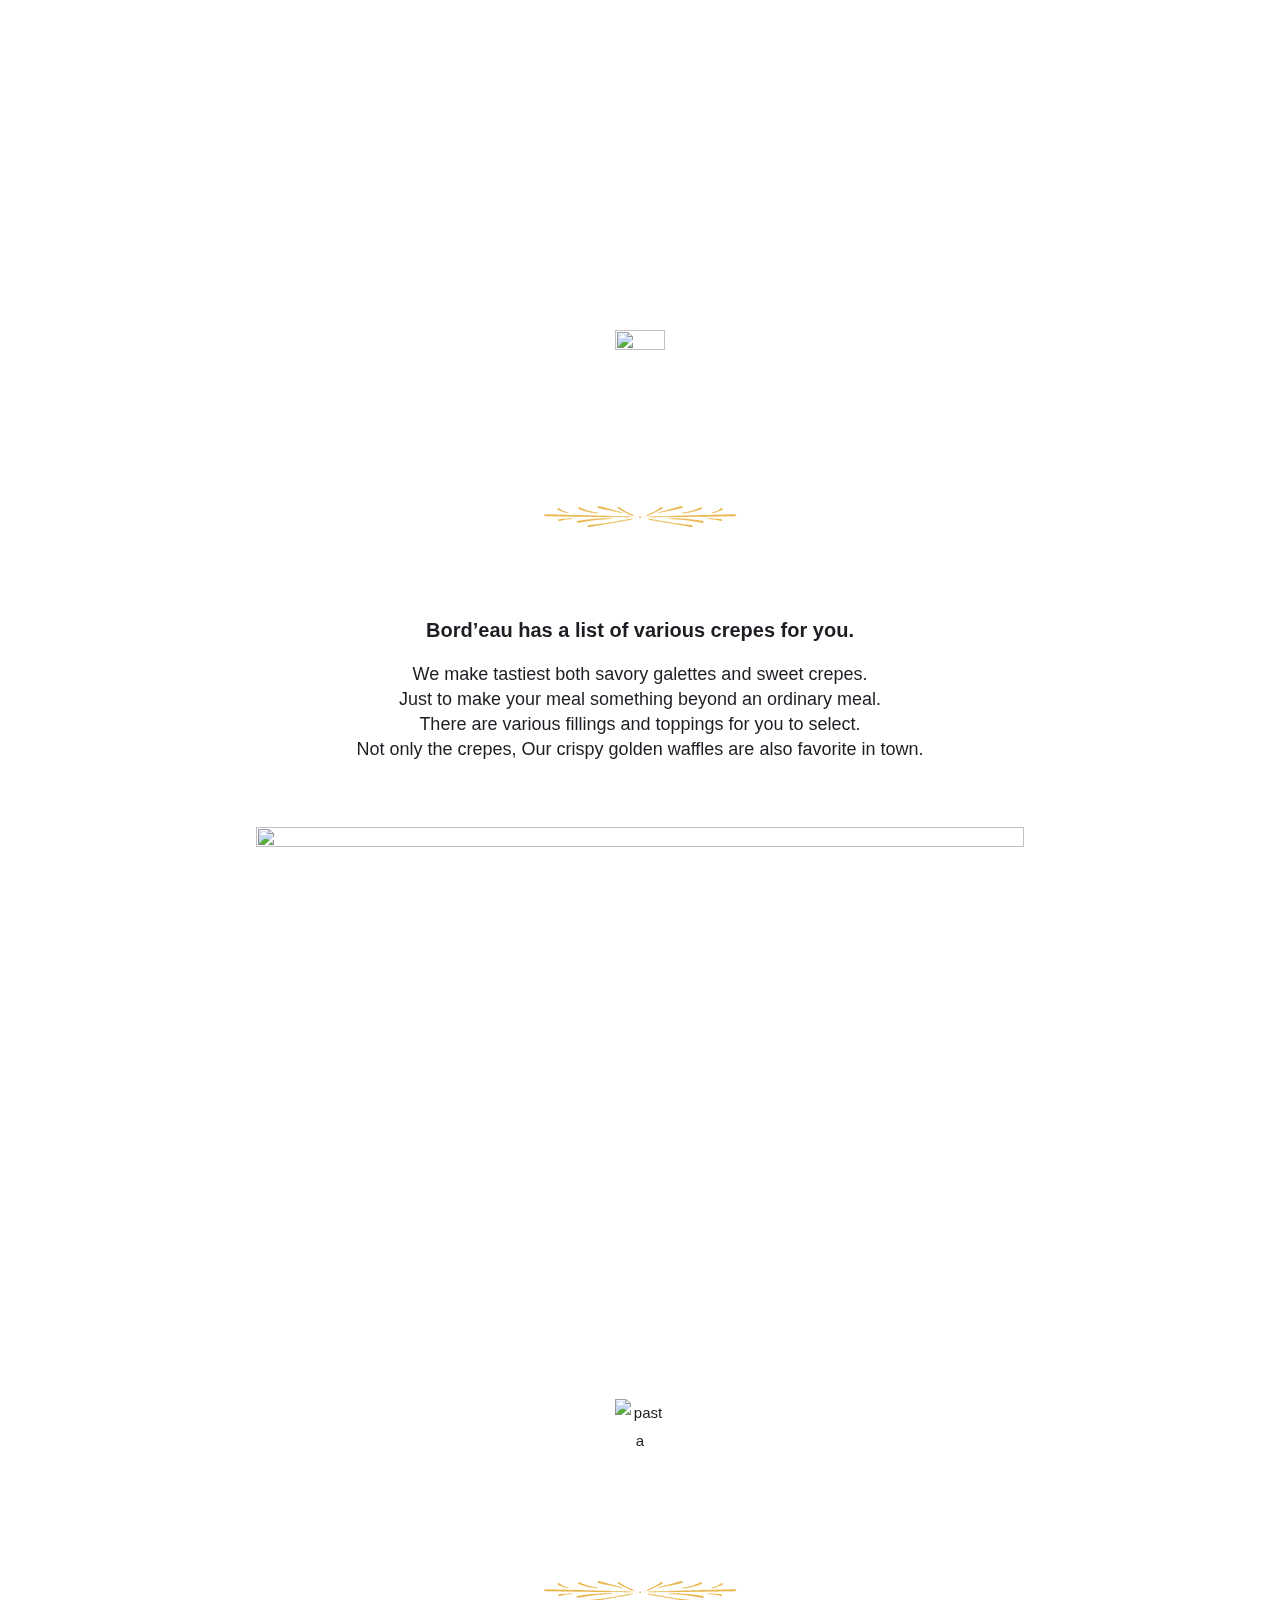
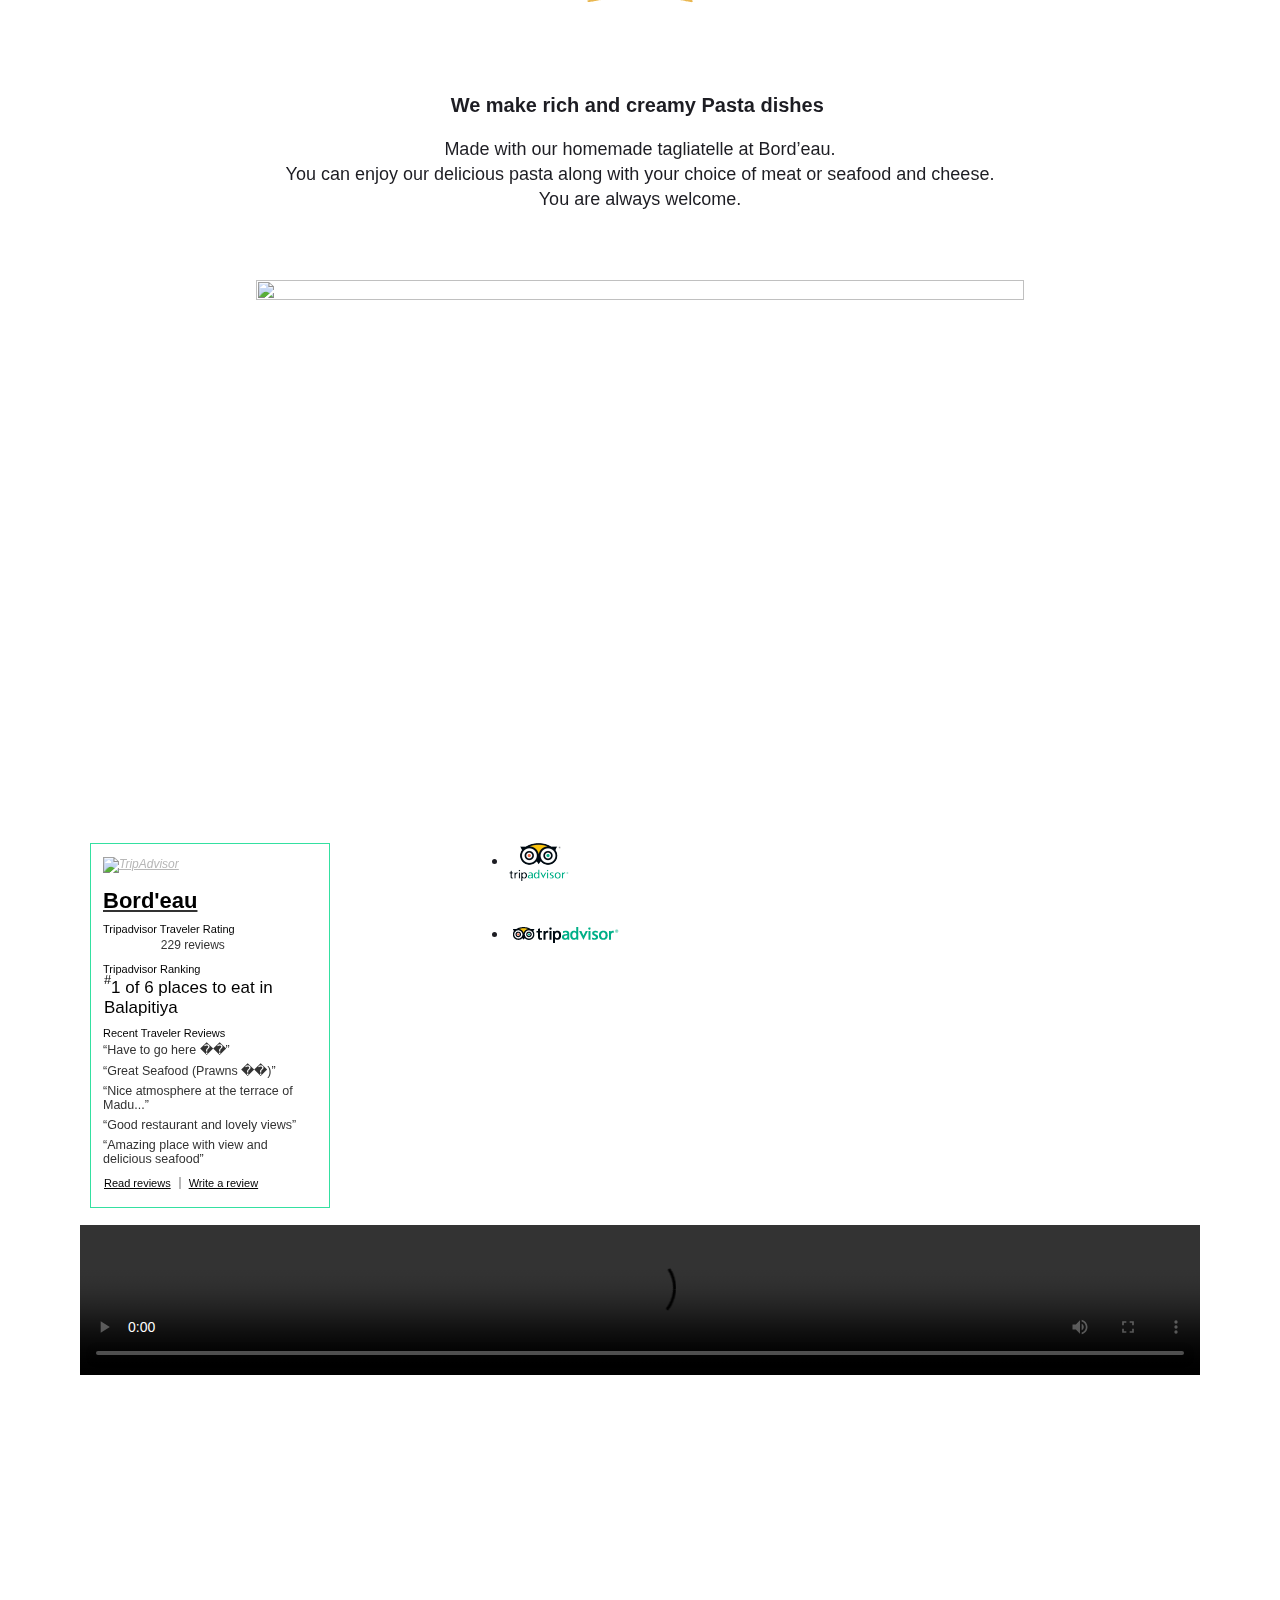
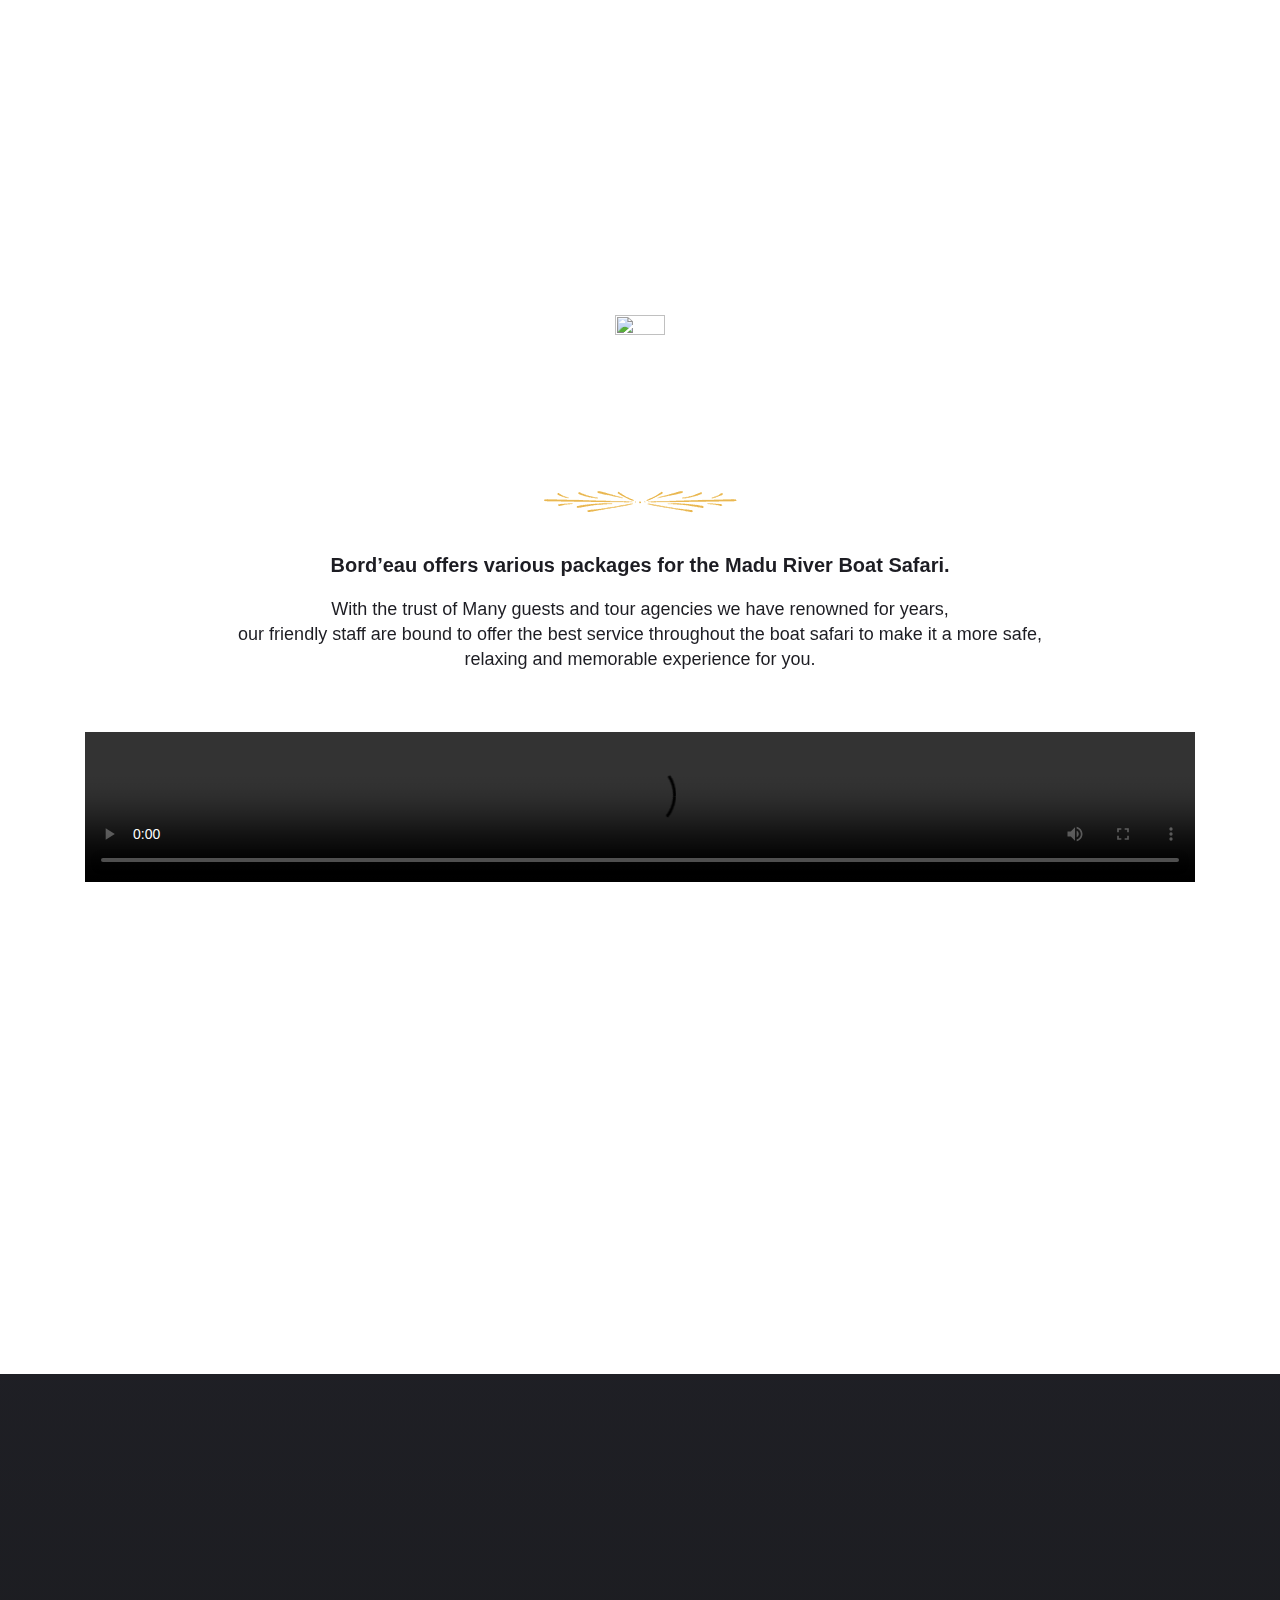
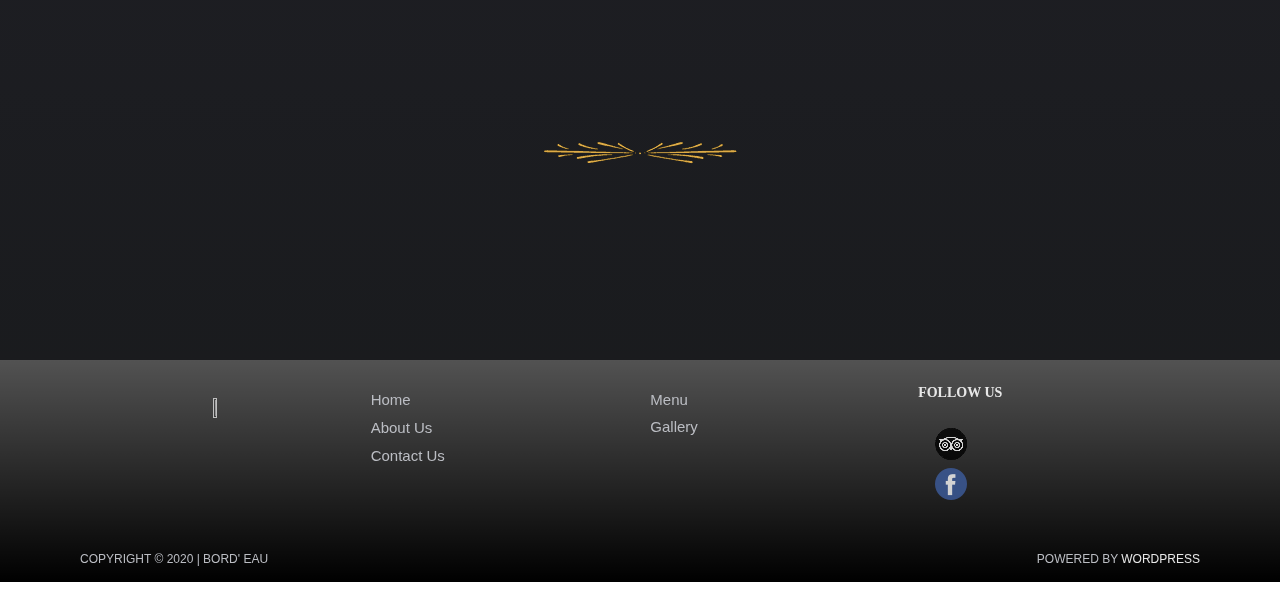
==== commit 1b72f66e: "Update index.html" ====
--- a/index.html
+++ b/index.html
@@ -125,9 +125,9 @@
 			
 		</div>
 			<div class="ast-main-header-bar-alignment"><div class="main-header-bar-navigation"><nav class="site-navigation" id="site-navigation" itemtype="https://schema.org/SiteNavigationElement" itemscope="itemscope" aria-label="Site Navigation"><div class="main-navigation"><ul id="primary-menu" class="main-header-menu ast-nav-menu ast-flex ast-justify-content-flex-end  submenu-with-border astra-menu-animation-fade "><li id="menu-item-40" class="menu-item menu-item-type-post_type menu-item-object-page menu-item-home current-menu-item page_item page-item-10 current_page_item menu-item-40"><a href="https://gh0sth4cker.github.io/BordeauRestaurant/" aria-current="page">Home</a></li>
-<li id="menu-item-42" class="menu-item menu-item-type-post_type menu-item-object-page menu-item-42"><a href="https://github.com/GH0STH4CKER/BordeauRestaurant/blob/main/About%20Us.html">About Us</a></li>
-<li id="menu-item-41" class="menu-item menu-item-type-post_type menu-item-object-page menu-item-41"><a href="https://github.com/GH0STH4CKER/BordeauRestaurant/blob/main/Menu.html">Menu</a></li>
-<li id="menu-item-437" class="menu-item menu-item-type-post_type menu-item-object-page menu-item-437"><a href="https://github.com/GH0STH4CKER/BordeauRestaurant/blob/main/Gallery.html">Gallery</a></li>
+<li id="menu-item-42" class="menu-item menu-item-type-post_type menu-item-object-page menu-item-42"><a href="About%20Us.html">About Us</a></li>
+<li id="menu-item-41" class="menu-item menu-item-type-post_type menu-item-object-page menu-item-41"><a href="Menu.html">Menu</a></li>
+<li id="menu-item-437" class="menu-item menu-item-type-post_type menu-item-object-page menu-item-437"><a href="/Gallery.html">Gallery</a></li>
 <li id="menu-item-43" class="menu-item menu-item-type-post_type menu-item-object-page menu-item-43"><a href="https://web.archive.org/web/20211218173624/https://bordeau.website/contact-us/">Contact Us</a></li>
 </ul></div></nav></div></div>			</div><!-- Main Header Container -->
 		</div><!-- ast-row -->
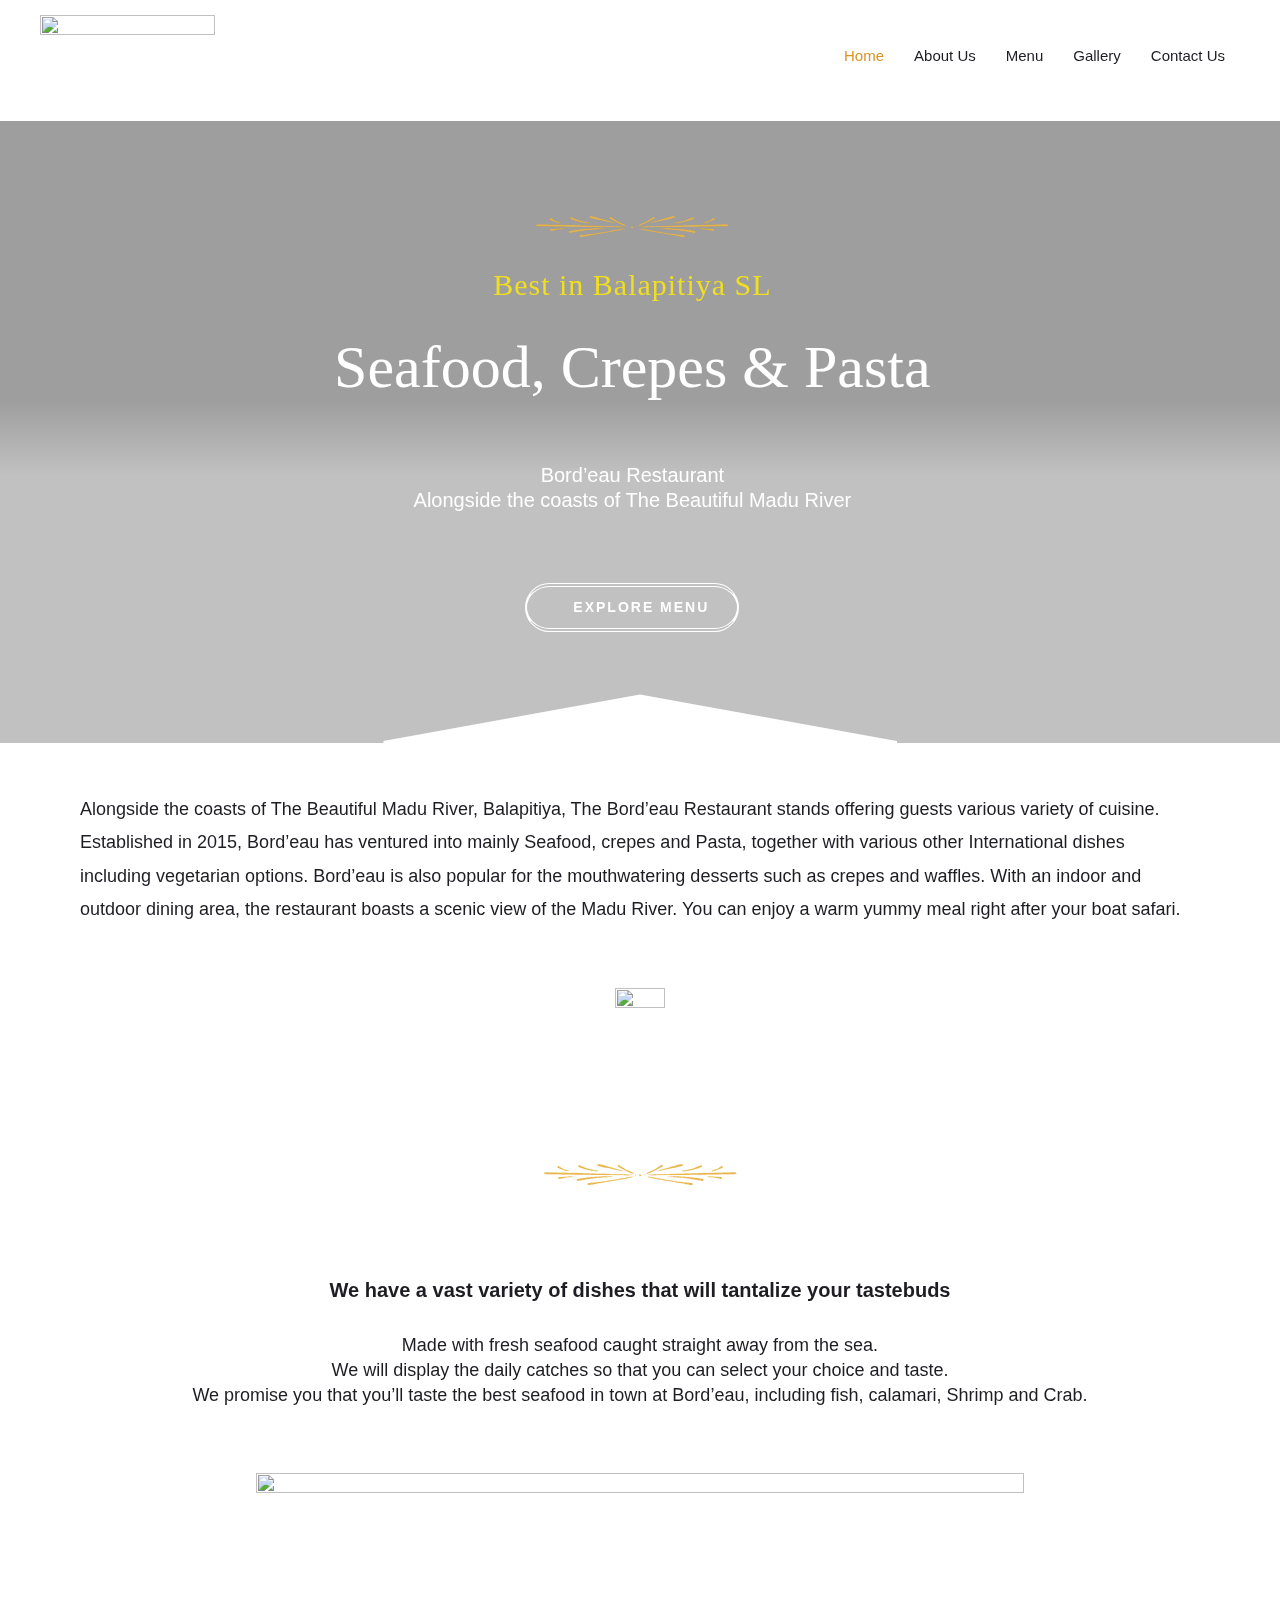
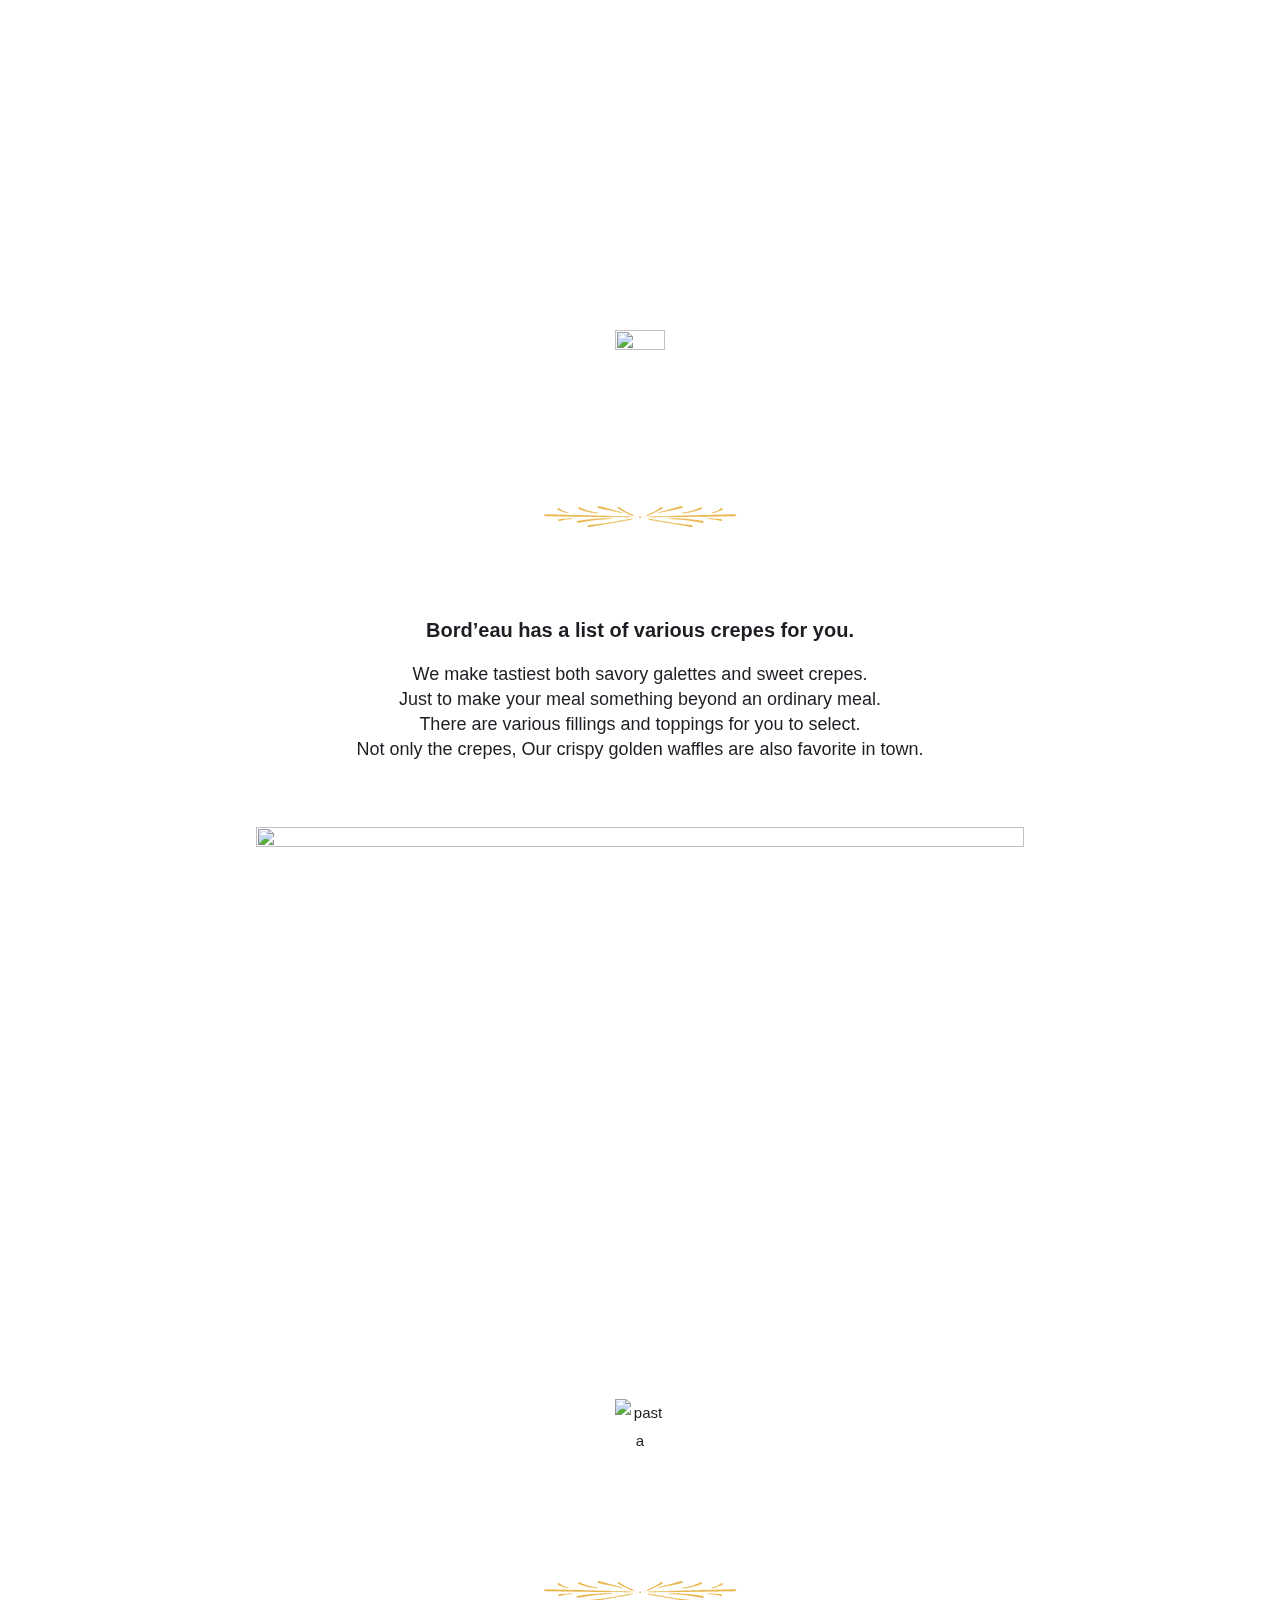
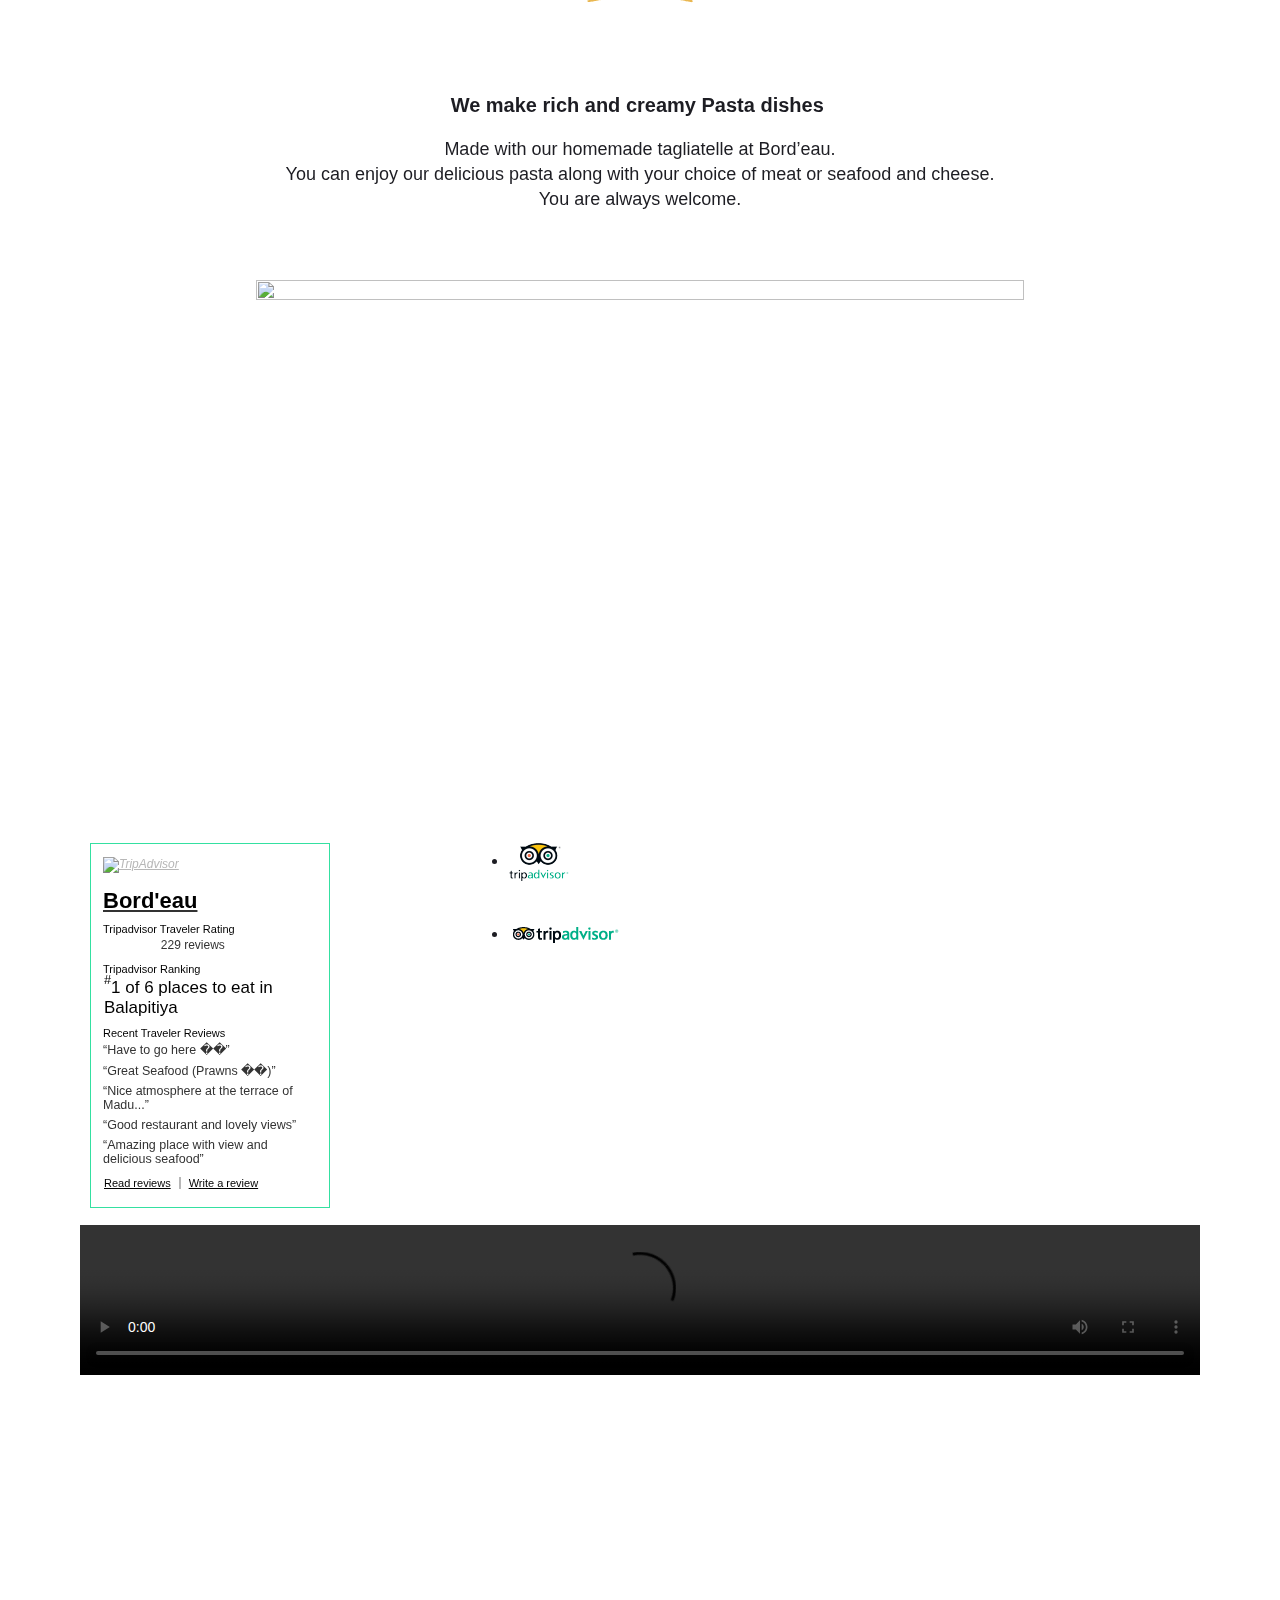
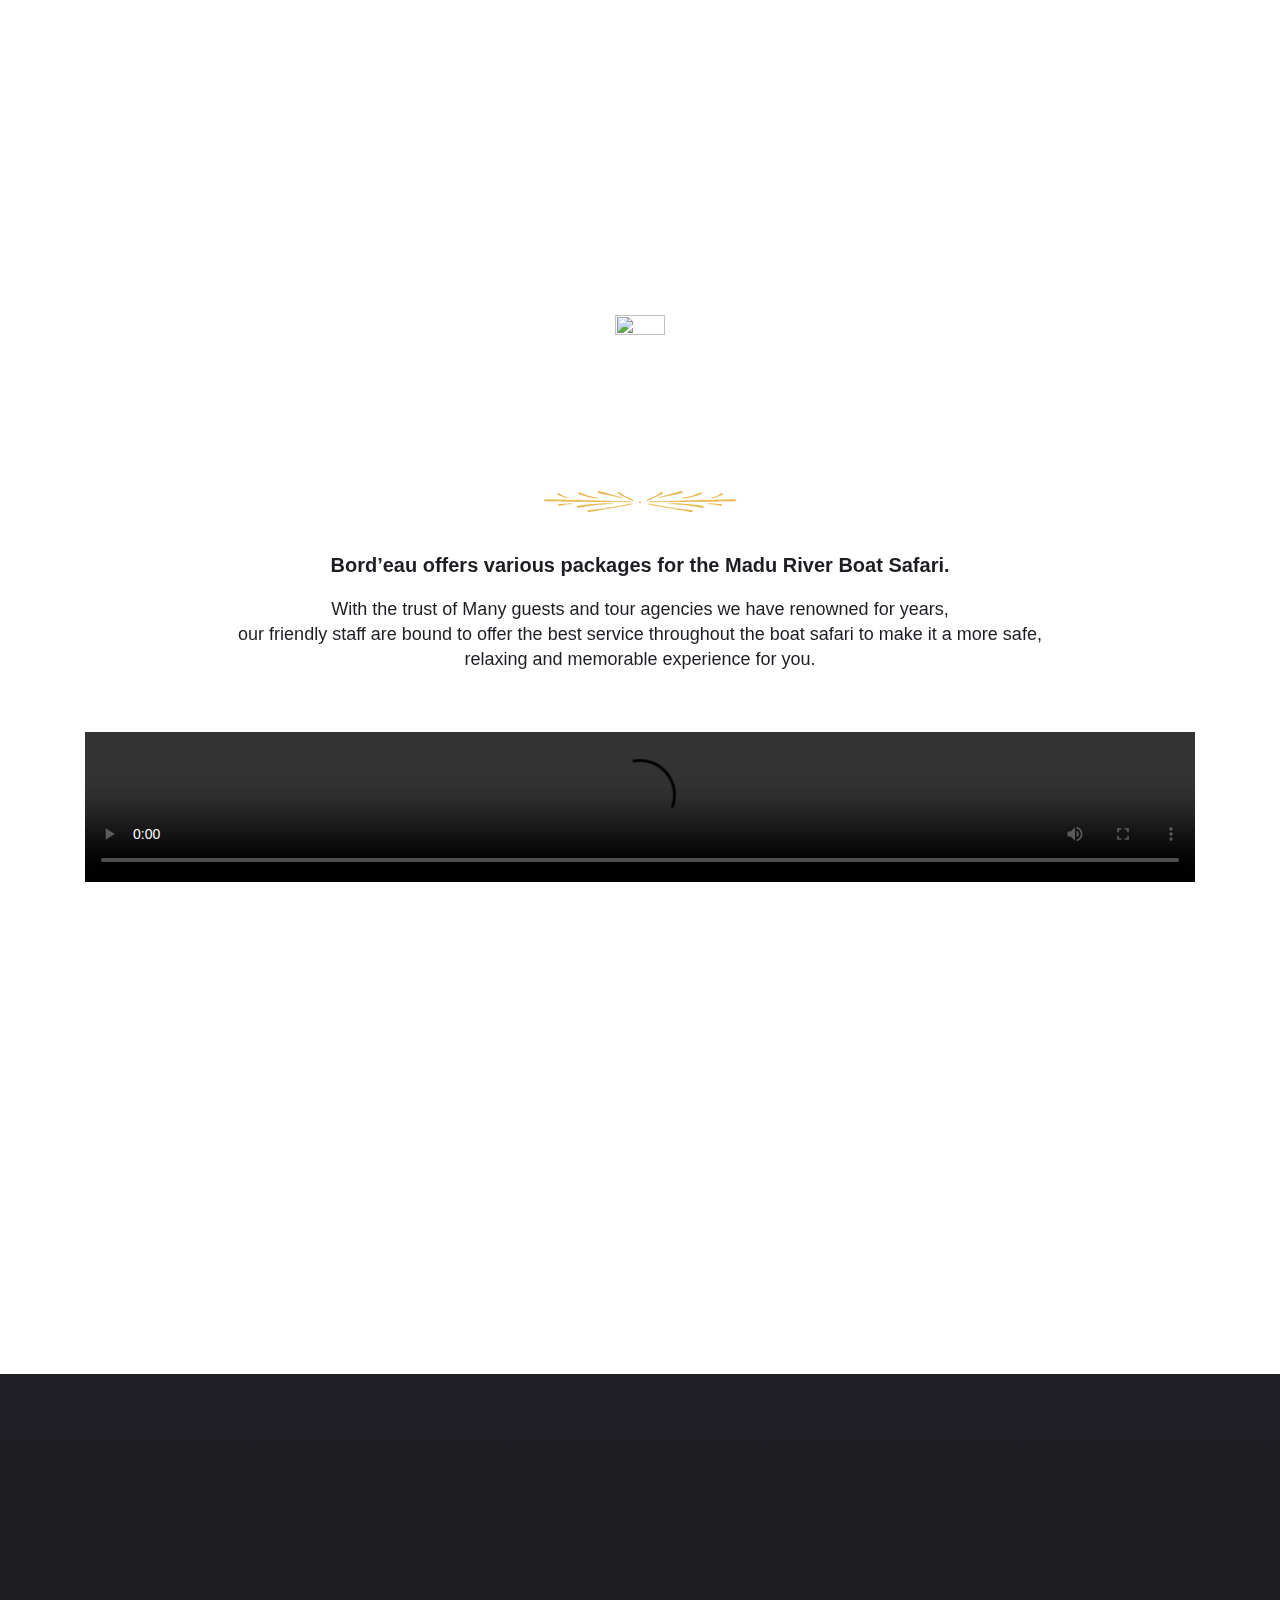
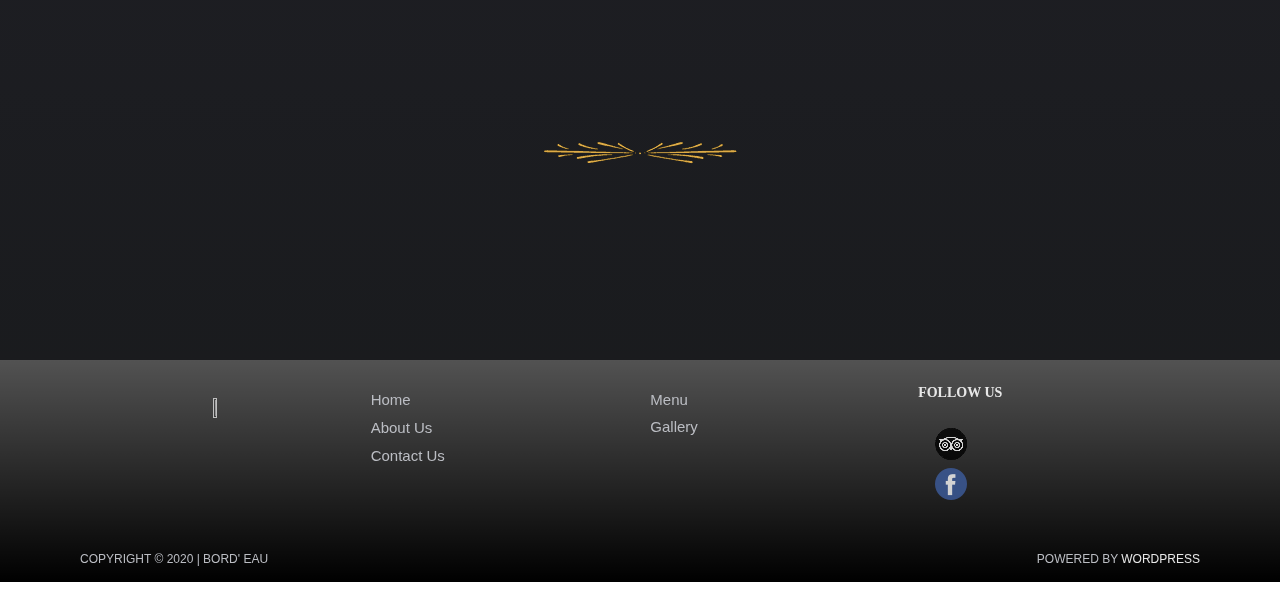
==== commit f541ac59: "Update index.html" ====
--- a/index.html
+++ b/index.html
@@ -127,7 +127,7 @@
 			<div class="ast-main-header-bar-alignment"><div class="main-header-bar-navigation"><nav class="site-navigation" id="site-navigation" itemtype="https://schema.org/SiteNavigationElement" itemscope="itemscope" aria-label="Site Navigation"><div class="main-navigation"><ul id="primary-menu" class="main-header-menu ast-nav-menu ast-flex ast-justify-content-flex-end  submenu-with-border astra-menu-animation-fade "><li id="menu-item-40" class="menu-item menu-item-type-post_type menu-item-object-page menu-item-home current-menu-item page_item page-item-10 current_page_item menu-item-40"><a href="https://gh0sth4cker.github.io/BordeauRestaurant/" aria-current="page">Home</a></li>
 <li id="menu-item-42" class="menu-item menu-item-type-post_type menu-item-object-page menu-item-42"><a href="About%20Us.html">About Us</a></li>
 <li id="menu-item-41" class="menu-item menu-item-type-post_type menu-item-object-page menu-item-41"><a href="Menu.html">Menu</a></li>
-<li id="menu-item-437" class="menu-item menu-item-type-post_type menu-item-object-page menu-item-437"><a href="/Gallery.html">Gallery</a></li>
+<li id="menu-item-437" class="menu-item menu-item-type-post_type menu-item-object-page menu-item-437"><a href="Gallery.html">Gallery</a></li>
 <li id="menu-item-43" class="menu-item menu-item-type-post_type menu-item-object-page menu-item-43"><a href="https://web.archive.org/web/20211218173624/https://bordeau.website/contact-us/">Contact Us</a></li>
 </ul></div></nav></div></div>			</div><!-- Main Header Container -->
 		</div><!-- ast-row -->
